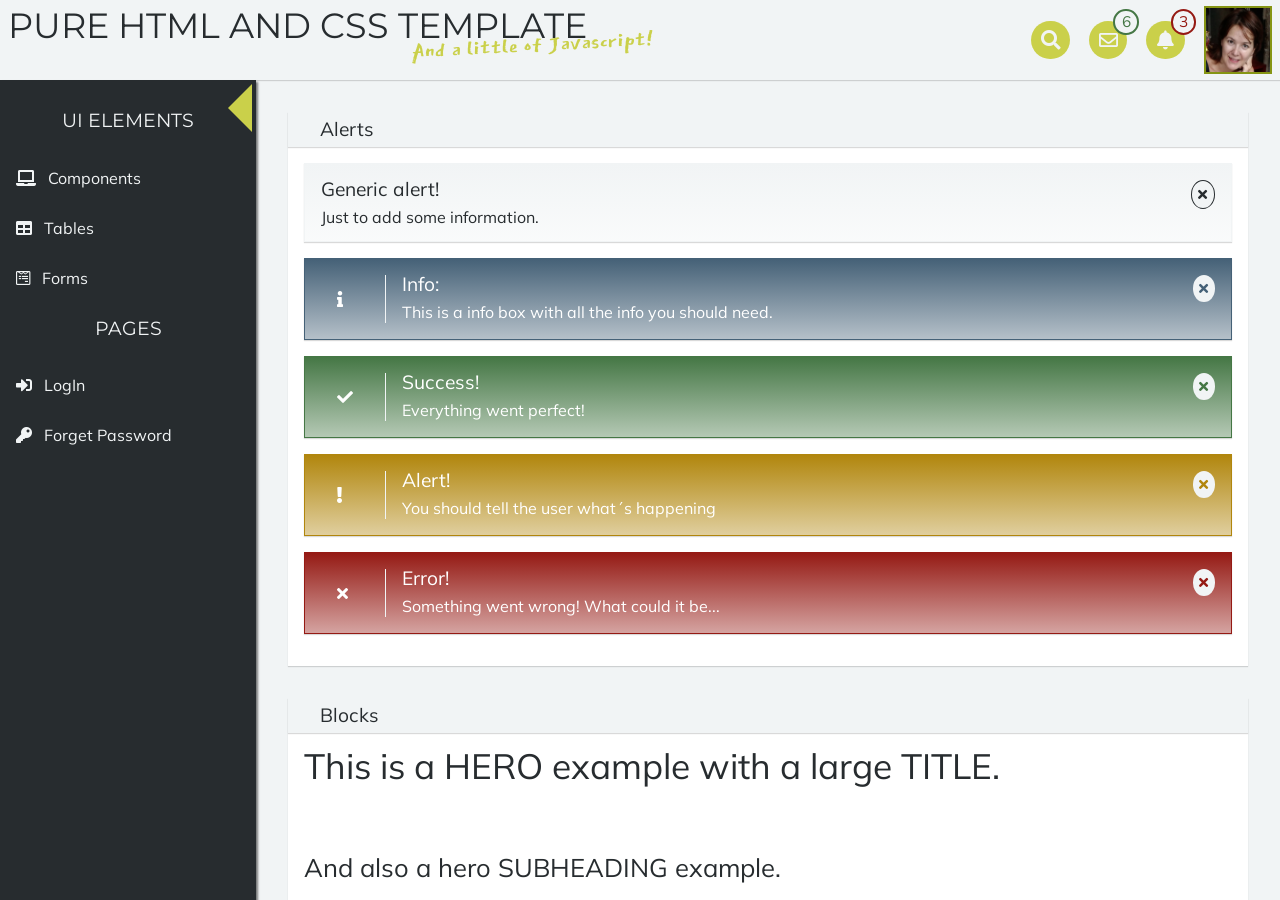
==== index.html @ a1f83303 "buttons and first steps of grid" ====
<!DOCTYPE html>
<html lang="en" dir="ltr">
<head>
	<meta charset="utf-8">
	<title>PureHtmlandCSSTemplate</title>
	<link rel="icon" href="public/imgs/favicon.png" type="image/png">
	<link rel="stylesheet" type="text/css" href="public/css/reset.css">
	<link href="https://fonts.googleapis.com/css?family=Muli|Montserrat|East+Sea+Dokdo" rel="stylesheet">
	<link rel="stylesheet" href="https://use.fontawesome.com/releases/v5.0.10/css/all.css" integrity="sha384-+d0P83n9kaQMCwj8F4RJB66tzIwOKmrdb46+porD/OvrJ+37WqIM7UoBtwHO6Nlg" crossorigin="anonymous">
	<link rel="stylesheet" type="text/css" href="public/css/style.css">
</head>
<body>
	<input class= "hidden" type="checkbox" id="open-aside">
	<div class="container">

		<header class="header">
			<div>
				<h1 class="title no-margin-bottom">Pure Html and Css template</h1>
				<h2 class="accent-text leaned">And a little of Javascript!</h2>
			</div>
			<div class="inline">

				<div class="search">
					<label for="open-search">
						<div class="search-icon icon">
							<em class="fa fa-search" aria-label="Search"></em>
						</div>
					</label>
					<input type="checkbox" class= "hidden" id="open-search">
					<input class="search-input" type="text" name="" value="">
				</div>

				<div class="mail">
					<label class="icon"for="open-mail">
						<em class="far fa-envelope" aria-label="Mail"></em>
						<span class="badge">6</span>
					</label>
					<input type="checkbox" class= "hidden" id="open-mail" name="header-options">
					<ul class="mail-options">
						<li>
							<div class="item-title">
								<img class="title-img" src="public/imgs/girl1.png" alt="Profile's photo">
								<div>
									<span class="title-description">María López</span>
									<p class="date">Just now</p>
								</div>
							</div>
							<p class="message">This is a example of mail that just can have two phrases.</p>
						</li>
						<li>
							<div class="item-title">
								<img class="title-img" src="public/imgs/girl1.png" alt="Profile's photo">
								<div>
									<span class="title-description">Jane Smith</span>
									<p class="date">10 minutes ago</p>
								</div>
							</div>
							<p class="message">This is a example of mail that just can have two phrases.</p>
						</li>
						<li>
							<div class="item-title">
								<img class="title-img" src="public/imgs/girl1.png" alt="Profile's photo">
								<div>
									<span class="title-description">Wang Shu</span>
									<p class="date">17/05/2018</p>
								</div>
							</div>
							<p class="message">This is a example of mail that just can have two phrases.</p>
						</li>
					</ul>
				</div>

				<div class="notification">
					<label class="icon"for="open-notification">
						<em class="fas fa-bell" aria-label="Notification"></em>
						<span class="badge error">3</span>
					</label>
					<input type="checkbox" class= "hidden" id="open-notification" name="header-options">
					<ul class="notification-options">
						<li>
							<span class="icon bg-success">
								<em class="fas fa-check"></em>
							</span>
							<p class="message">This is a success notification.</p>
						</li>
						<li>
							<span class="icon bg-warning">
								<em class="fas fa-exclamation"></em>
							</span>
							<p class="message">This is a warning notification.</p>
						</li>
						<li>
							<span class="icon bg-error">
								<em class="fas fa-times"></em>
							</span>
							<p class="message">This is error a notification.</p>
						</li>
					</ul>
				</div>
				<div class="user">
					<img src="public/imgs/perfil.jpg" alt="User Image">
				</div>
			</div>
		</header>

		<aside class="navbar">
			<nav>
				<label class="toggle-aside" for="open-aside" aria-label="Close navigation">
					<div class="toggle-button">
					</div>
				</label>
				<ul class="nav-items">
					<h3 class="title">UI Elements</h3>

					<li class="menu-item">
						<label class="menu-title" for="open-components">
							<em  class="fa fa-laptop" aria-label="Components"></em>
							<span class="menu-label">Components</span>
						</label>
						<input class= "hidden" type="checkbox" name="navbar-options" id="open-components">
						<ul class="options">
							<li class="hidden title-dropright">
								<span>Components</span>
							</li>
							<li>
								<a href="#alerts">
									<em  class="fas fa-exclamation-triangle" aria-label="Alerts"></em>
									<span class="submenu-label">Alerts</span>
								</a>
							</li>
							<li>
								<a href="#blocks">
									<em  class="fas fa-square" aria-label="Blocks"></em>
									<span class="submenu-label">Blocks</span>
								</a>
							</li>
							<li>
								<a href="#buttons">
									<em  class="far fa-hand-point-up" aria-label="Buttons"></em>
									<span class="submenu-label">Buttons</span>
								</a>
							</li>
							<li>
								<a href="#grid">
									<em  class="fas fa-th" aria-label="Grid"></em>
									<span class="submenu-label">Grid</span>
								</a>
							</li>
						</ul>
						</li>

						<li class="menu-item">
							<label class="menu-title" for="open-tables">
								<em  class="fa fa-table" aria-label="Tables"></em>
								<span class="menu-label">Tables</span>
							</label>
							<input class= "hidden" type="checkbox" name="navbar-options" id="open-tables">
							<ul class="options">
								<li class="hidden title-dropright">
									<span>Tables</span>
								</li>
								<li >
									<a href="#basic-table">
										<em  class="fa fa-table" aria-label="Basic Table"></em>
										<span class="submenu-label">Basic Table</span>
									</a>
								</li>
								<li>
									<a href="#data-table">
										<em  class="fa fa-table" aria-label="Data Table"></em>
										<span class="submenu-label">Data Table</span>
									</a>
								</li>
							</ul>
						</li>

						<li class="menu-item">
							<a href="#forms">
								<em  class="fab fa-wpforms" aria-label="Forms"></em>
								<span class="menu-label">Forms</span>
							</a>
						</li>

						<h3 class="title">Pages</h3>
						<ul>
							<li class="menu-item">
								<a href="#login">
									<em  class="fas fa-sign-in-alt" aria-label="Login"></em>
									<span class="menu-label">LogIn</span>
								</a>
							</li>
							<li class="menu-item">
								<a href="#forgetpas">
									<em  class="fas fa-key" aria-label="Forget Password"></em>
									<span class="menu-label">Forget Password</span>
								</a>
							</li>
						</ul>
					</ul>
				</nav>
			</aside>
			<main class="content">
				<section  class="block">
					<a id="alerts"></a>
					<header>
						<h3 class="no-margin-bottom">Alerts</h3>
					</header>
					<article>
						<div class="alert generic-alert">
							<div class="message">
								<div>
									<h3>Generic alert!</h3>
									<p>Just to add some information.</p>
								</div>
							</div>
							<button class="button-close" type="button" name="button">
								<em class="fas fa-times"></em>
							</button>
						</div>
						<div class="alert info-alert">
							<div class="message">
								<em class="icon fas fa-info"></em>
								<div>
									<h3>Info:</h3>
									<p>This is a info box with all the info you should need.</p>
								</div>
							</div>
							<button class="button-close" type="button" name="button">
								<em class="fas fa-times"></em>
							</button>
						</div>
						<div class="alert success-alert">
							<div class="message">
								<em class="icon fas fa-check"></em>
								<div>
									<h3>Success!</h3>
									<p>Everything went perfect!</p>
								</div>
							</div>
							<button class="button-close" type="button" name="button">
								<em class="fas fa-times"></em>
							</button>
						</div>
						<div class="alert warning-alert">
							<div class="message">
								<em class="icon fas fa-exclamation"></em>
								<div>
									<h3>Alert!</h3>
									<p>You should tell the user what´s happening</p>
								</div>
							</div>
							<button class="button-close" type="button" name="button">
								<em class="fas fa-times"></em>
							</button>
						</div>
						<div class="alert error-alert">
							<div class="message">
								<em class="icon fas fa-times"></em>
								<div>
									<h3>Error!</h3>
									<p>Something went wrong! What could it be...</p>
								</div>
							</div>
							<button class="button-close" type="button" name="button">
								<em class="fas fa-times"></em>
							</button>
						</div>
					</article>
				</section>
				<section class="block">
					<a id="blocks"></a>
					<header>
						<h3 class="no-margin-bottom">Blocks</h3>
					</header>
					<article>
						<h1>This is a HERO example with a large TITLE.</h1>
						<h2>And also a hero SUBHEADING example.</h2>
						<h3>And a SUBHEADING of a subheading.</h3>
						<p>Besides some nonsense text just to try how the lines fit in a quite small paragraph with a couple of lines in large screens.</p>
					</article>
				</section>
				<section class="block">
					<a id="buttons"></a>
					<header>
						<h3 class="no-margin-bottom">Buttons</h3>
					</header>
					<article class="col2">
						<div class="card">
							<header>
								<strong>Default Buttons</strong>
								<small>
									Use <code>&lt;button&gt;</code> and add class <code> btn </code>
									and <code> btn-info, btn-success, btn-warning or btn-error.</code><br>
									<strong>e.g.</strong> <code>&lt;button&gt; class="btn btn-info" </code>
								</small>
							</header>
							<div class="inline card-content">
								<button type="button" name="button" class="btn">Default</button>
								<button type="button" name="button" class="btn btn-info">Info</button>
								<button type="button" name="button" class="btn btn-success">Success</button>
								<button type="button" name="button" class="btn btn-warning">Warning</button>
								<button type="button" name="button" class="btn btn-error">Error</button>
							</div>
						</div>
						<div class="card">
							<header>
								<strong>Outlined Buttons</strong>
								<small> As default buttons adding class <code> outlined.</code><br>
								<strong>e.g.</strong> <code>&lt;button&gt; class="btn-info outlined" </code>
								</small>
							</header>
							<div class="inline card-content">
								<button type="button" name="button" class="btn outlined">Default</button>
								<button type="button" name="button" class="btn-info outlined">Info</button>
								<button type="button" name="button" class="btn-success outlined">Success</button>
								<button type="button" name="button" class="btn-warning outlined">Warning</button>
								<button type="button" name="button" class="btn-error outlined">Error</button>
							</div>
						</div>
						<div class="card">
							<header>
								<strong>Gradient Buttons</strong>
								<small>Add classes <code>btn-grad-info,... and gradient.</code><br>
								<strong>e.g.</strong> <code>&lt;button&gt; class="btn btn-grad-info gradient" </code>
								</small>
							</header>
							<div class="inline card-content">
								<button type="button" name="button" class= "btn gradient">Default</button>
								<button type="button" name="button" class="btn btn-grad-info gradient">Info</button>
								<button type="button" name="button" class="btn btn-grad-success gradient">Success</button>
								<button type="button" name="button" class="btn btn-grad-warning gradient">Warning</button>
								<button type="button" name="button" class="btn btn-grad-error gradient">Error</button>
							</div>
						</div>
						<div class="card">
							<header>
								<strong>Clear Buttons</strong>
								<small> Use classes info, success, warming or error and<code> clear.</code><br>
								<strong>e.g.</strong> <code>&lt;button&gt; class="clear info" </code>
								</small>
							</header>
							<div class="inline card-content">
								<button type="button" name="button" class= "clear">Default</button>
								<button type="button" name="button" class="clear info">Info</button>
								<button type="button" name="button" class="clear success">Success</button>
								<button type="button" name="button" class="clear warning">Warning</button>
								<button type="button" name="button" class="clear error">Error</button>
							</div>
						</div>
					</article>
				</section>
				<section class="block">
					<a id="grid"></a>
					<header>
						<h3 class="no-margin-bottom">Grid</h3>
					</header>
					<article>
						<div class="grid-container">
							<div class="secondary-section col-xs-12 col-md-4"></div>
							<div class="terciary-section col-xs-8 col-md-2"></div>
							<div class="terciary-section col-xs-8 col-md-2"></div>
							<div class="small-section col-xs-4 col-md-1"></div>
							<div class="small-section col-xs-4 col-md-1"></div>
							<div class="small-section col-xs-4 col-md-1"></div>
							<div class="small-section col-xs-4 col-md-1"></div>
							<div class="secondary-section col-xs-12 col-md-4"></div>
							<div class="terciary-section col-xs-8 col-md-2"></div>
							<div class="small-section col-xs-4 col-md-1"></div>
							<div class="terciary-section col-xs-8 col-md-2"></div>
							<div class="small-section col-xs-4 col-md-1"></div>
							<div class="terciary-section col-xs-8 col-md-2"></div>
							<div class="small-section col-xs-4 col-md-1"></div>
							<div class="secondary-section col-xs-12 col-md-4"></div>
							<div class="small-section col-xs-4 col-md-1"></div>
							<div class="terciary-section col-xs-8 col-md-2"></div>
							<div class="secondary-section col-xs-12 col-md-4"></div>
							<div class="small-section col-xs-4 col-md-1"></div>
							<div class="terciary-section col-xs-8 col-md-2"></div>
							<div class="small-section col-xs-4 col-md-1"></div>
							<div class="col-xs-8 col-md-2"></div>
							<div class="col-xs-8 col-md-2"></div>
							<div class="col-xs-4 col-md-1"></div>
							<div class="col-xs-4 col-md-1"></div>
							<div class="col-xs-12 col-md-2"></div>
							<div class="col-xs-12"></div>
						</div>
					</article>
				</section>
			</main>
			<footer>

			</footer>
		</div>
		<script src="assets/js/main.js" type="text/javascript" ></script>

	</body>
	</html>
---- public/css/style.css ----
@charset "UTF-8";
/* line 4, ../../assets/sass/base/_colors.sass */
.info {
  color: #456177;
}

/* line 6, ../../assets/sass/base/_colors.sass */
.success {
  color: #457745;
}

/* line 8, ../../assets/sass/base/_colors.sass */
.warning {
  color: #b1860d;
}

/* line 10, ../../assets/sass/base/_colors.sass */
.error {
  color: #951a14;
}

/* line 13, ../../assets/sass/base/_colors.sass */
.bg-success {
  background-color: #457745 !important;
  color: #fff;
}

/* line 17, ../../assets/sass/base/_colors.sass */
.bg-info {
  background-color: #456177 !important;
  color: #fff;
}

/* line 21, ../../assets/sass/base/_colors.sass */
.bg-warning {
  background-color: #b1860d !important;
  color: #fff;
}

/* line 25, ../../assets/sass/base/_colors.sass */
.bg-error {
  background-color: #951a14 !important;
  color: #fff;
}

/* line 29, ../../assets/sass/base/_colors.sass */
.bg-grad {
  background-image: -o-linear-gradient(to bottom, #272c2f, rgba(39, 44, 47, 0.4));
  background-image: -moz-linear-gradient(to bottom, #272c2f, rgba(39, 44, 47, 0.4));
  background-image: -webkit-linear-gradient(to bottom, #272c2f, rgba(39, 44, 47, 0.4));
  background-image: linear-gradient(to bottom, #272c2f, rgba(39, 44, 47, 0.4));
  border: 1px solid #272c2f;
  color: #fff;
}

/* line 32, ../../assets/sass/base/_colors.sass */
.bg-grad-success {
  background-image: -o-linear-gradient(to bottom, #457745, rgba(69, 119, 69, 0.4));
  background-image: -moz-linear-gradient(to bottom, #457745, rgba(69, 119, 69, 0.4));
  background-image: -webkit-linear-gradient(to bottom, #457745, rgba(69, 119, 69, 0.4));
  background-image: linear-gradient(to bottom, #457745, rgba(69, 119, 69, 0.4));
  border: 1px solid #457745;
  color: #fff;
}

/* line 35, ../../assets/sass/base/_colors.sass */
.bg-grad-info {
  background-image: -o-linear-gradient(to bottom, #456177, rgba(69, 97, 119, 0.4));
  background-image: -moz-linear-gradient(to bottom, #456177, rgba(69, 97, 119, 0.4));
  background-image: -webkit-linear-gradient(to bottom, #456177, rgba(69, 97, 119, 0.4));
  background-image: linear-gradient(to bottom, #456177, rgba(69, 97, 119, 0.4));
  border: 1px solid #456177;
  color: #fff;
}

/* line 38, ../../assets/sass/base/_colors.sass */
.bg-grad-warning {
  background-image: -o-linear-gradient(to bottom, #b1860d, rgba(177, 134, 13, 0.4));
  background-image: -moz-linear-gradient(to bottom, #b1860d, rgba(177, 134, 13, 0.4));
  background-image: -webkit-linear-gradient(to bottom, #b1860d, rgba(177, 134, 13, 0.4));
  background-image: linear-gradient(to bottom, #b1860d, rgba(177, 134, 13, 0.4));
  border: 1px solid #b1860d;
  color: #fff;
}

/* line 41, ../../assets/sass/base/_colors.sass */
.bg-grad-error {
  background-image: -o-linear-gradient(to bottom, #951a14, rgba(149, 26, 20, 0.4));
  background-image: -moz-linear-gradient(to bottom, #951a14, rgba(149, 26, 20, 0.4));
  background-image: -webkit-linear-gradient(to bottom, #951a14, rgba(149, 26, 20, 0.4));
  background-image: linear-gradient(to bottom, #951a14, rgba(149, 26, 20, 0.4));
  border: 1px solid #951a14;
  color: #fff;
}

/* line 2, ../../assets/sass/base/_body.sass */
body {
  overflow: hidden;
}

/* line 4, ../../assets/sass/base/_body.sass */
* {
  box-sizing: border-box;
  scroll-behavior: smooth;
}

/* line 9, ../../assets/sass/base/_body.sass */
.container {
  color: #272c2f;
  height: 100vh;
  font-family: "Muli", sans-serif;
  font-weight: 400;
  display: grid;
  grid-template-columns: [aside-start] 16em [main-start] 1fr [end];
  grid-template-rows: [start] 5em [main-start] 1fr [end];
  width: 100vw;
  transition: 2s;
}

/* line 20, ../../assets/sass/base/_body.sass */
.hidden {
  visibility: hidden;
  position: absolute;
}

/* line 24, ../../assets/sass/base/_body.sass */
.card-content {
  padding-top: 1em;
}

/* line 27, ../../assets/sass/base/_body.sass */
input:focus {
  outline: none;
  box-shadow: 0 0 3px #457745;
}

/* line 1, ../../assets/sass/base/_grid.sass */
.col2 {
  display: grid;
  grid-template-columns: 1fr 1fr;
  grid-gap: 1em;
}

/* line 7, ../../assets/sass/base/_grid.sass */
#grid * {
  height: 100%;
  width: 100%;
}

/* line 11, ../../assets/sass/base/_grid.sass */
.grid-container {
  display: grid;
  grid-template-columns: repeat(12, 1fr);
  grid-column-gap: 1vmax;
  grid-row-gap: 1vmax;
  grid-auto-flow: dense;
}

/* line 18, ../../assets/sass/base/_grid.sass */
.col-xs-justify-items-start {
  justify-items: start;
}

/* line 21, ../../assets/sass/base/_grid.sass */
.col-xs-justify-items-end {
  justify-items: end;
}

/* line 24, ../../assets/sass/base/_grid.sass */
.col-xs-justify-items-center {
  justify-items: center;
}

/* line 27, ../../assets/sass/base/_grid.sass */
.col-xs-justify-items-stretch {
  justify-items: stretch;
}

/*IN ORDER FOR THIS TO WORK, ALL ELEMENTS MUST HAVE A DEFINED WIDTH AND HEIGHT */
/* line 31, ../../assets/sass/base/_grid.sass */
.col-xs-align-items-start {
  align-items: start;
}

/* line 34, ../../assets/sass/base/_grid.sass */
.col-xs-align-items-end {
  align-items: end;
}

/* line 37, ../../assets/sass/base/_grid.sass */
.col-xs-align-items-center {
  align-items: center;
}

/* line 40, ../../assets/sass/base/_grid.sass */
.col-xs-align-items-stretch {
  align-items: stretch;
}

/*IN ORDER FOR THIS TO WORK, ALL ELEMENTS MUST HAVE A DEFINED WIDTH AND HEIGHT */
/* line 44, ../../assets/sass/base/_grid.sass */
.col-xs-justify-content-start {
  justify-content: start;
}

/* line 47, ../../assets/sass/base/_grid.sass */
.col-xs-justify-content-end {
  justify-content: end;
}

/* line 50, ../../assets/sass/base/_grid.sass */
.col-xs-justify-content-center {
  justify-content: center;
}

/* line 53, ../../assets/sass/base/_grid.sass */
.col-xs-justify-content-stretch {
  justify-content: stretch;
}

/* line 56, ../../assets/sass/base/_grid.sass */
.col-xs-justify-content-space-around {
  justify-content: space-around;
}

/* line 59, ../../assets/sass/base/_grid.sass */
.col-xs-justify-content-space-between {
  justify-content: space-between;
}

/* line 62, ../../assets/sass/base/_grid.sass */
.col-xs-justify-content-space-evenly {
  justify-content: space-evenly;
}

/*IN ORDER FOR THIS TO WORK, ALL ELEMENTS MUST HAVE A DEFINED WIDTH AND HEIGHT */
/* line 66, ../../assets/sass/base/_grid.sass */
.col-xs-align-content-start {
  align-content: start;
}

/* line 69, ../../assets/sass/base/_grid.sass */
.col-xs-align-content-end {
  align-content: end;
}

/* line 72, ../../assets/sass/base/_grid.sass */
.col-xs-align-content-center {
  align-content: center;
}

/* line 76, ../../assets/sass/base/_grid.sass */
.col-xs-align-content-stretch {
  align-content: stretch;
}

/* line 79, ../../assets/sass/base/_grid.sass */
.col-xs-align-content-space-around {
  align-content: space-around;
}

/* line 82, ../../assets/sass/base/_grid.sass */
.col-xs-align-content-space-between {
  align-content: space-between;
}

/* line 85, ../../assets/sass/base/_grid.sass */
.col-xs-align-content-space-evenly {
  align-content: space-evenly;
}

/* line 88, ../../assets/sass/base/_grid.sass */
.col-xs-grid-auto-flow-row {
  grid-auto-flow: row;
}

/* line 91, ../../assets/sass/base/_grid.sass */
.col-xs-grid-auto-flow-column {
  grid-auto-flow: column;
}

/* line 94, ../../assets/sass/base/_grid.sass */
.col-xs-grid-auto-flow-dense {
  grid-auto-flow: dense;
}

/* line 97, ../../assets/sass/base/_grid.sass */
.col-xs-1 {
  grid-column-end: span 1;
}

/* line 100, ../../assets/sass/base/_grid.sass */
.col-xs-2 {
  grid-column-end: span 2;
}

/* line 103, ../../assets/sass/base/_grid.sass */
.col-xs-3 {
  grid-column-end: span 3;
}

/* line 106, ../../assets/sass/base/_grid.sass */
.col-xs-4 {
  grid-column-end: span 4;
}

/* line 109, ../../assets/sass/base/_grid.sass */
.col-xs-5 {
  grid-column-end: span 5;
}

/* line 112, ../../assets/sass/base/_grid.sass */
.col-xs-6 {
  grid-column-end: span 6;
}

/* line 115, ../../assets/sass/base/_grid.sass */
.col-xs-7 {
  grid-column-end: span 7;
}

/* line 118, ../../assets/sass/base/_grid.sass */
.col-xs-8 {
  grid-column-end: span 8;
}

/* line 121, ../../assets/sass/base/_grid.sass */
.col-xs-9 {
  grid-column-end: span 9;
}

/* line 124, ../../assets/sass/base/_grid.sass */
.col-xs-10 {
  grid-column-end: span 10;
}

/* line 127, ../../assets/sass/base/_grid.sass */
.col-xs-11 {
  grid-column-end: span 11;
}

/* line 130, ../../assets/sass/base/_grid.sass */
.col-xs-12 {
  grid-column-end: span 12;
}

/* line 133, ../../assets/sass/base/_grid.sass */
.col-xs-offset-2 {
  grid-column-start: 2;
}

/* line 136, ../../assets/sass/base/_grid.sass */
.col-xs-offset-3 {
  grid-column-start: 3;
}

/* line 139, ../../assets/sass/base/_grid.sass */
.col-xs-offset-4 {
  grid-column-start: 4;
}

/* line 142, ../../assets/sass/base/_grid.sass */
.col-xs-offset-5 {
  grid-column-start: 5;
}

/* line 145, ../../assets/sass/base/_grid.sass */
.col-xs-offset-6 {
  grid-column-start: 6;
}

/* line 148, ../../assets/sass/base/_grid.sass */
.col-xs-offset-7 {
  grid-column-start: 7;
}

/* line 151, ../../assets/sass/base/_grid.sass */
.col-xs-offset-8 {
  grid-column-start: 8;
}

/* line 154, ../../assets/sass/base/_grid.sass */
.col-xs-offset-9 {
  grid-column-start: 9;
}

/* line 157, ../../assets/sass/base/_grid.sass */
.col-xs-offset-10 {
  grid-column-start: 10;
}

/* line 160, ../../assets/sass/base/_grid.sass */
.col-xs-offset-11 {
  grid-column-start: 11;
}

/* line 163, ../../assets/sass/base/_grid.sass */
.col-xs-offset-12 {
  grid-column-start: 12;
}

/* line 166, ../../assets/sass/base/_grid.sass */
.col-xs-justify-self-start {
  justify-self: start;
}

/* line 169, ../../assets/sass/base/_grid.sass */
.col-xs-justify-self-end {
  justify-self: end;
}

/* line 172, ../../assets/sass/base/_grid.sass */
.col-xs-justify-self-center {
  justify-self: center;
}

/* line 175, ../../assets/sass/base/_grid.sass */
.col-xs-justify-self-stretch {
  justify-self: stretch;
}

/* line 178, ../../assets/sass/base/_grid.sass */
.col-xs-align-self-start {
  align-self: start;
}

/* line 181, ../../assets/sass/base/_grid.sass */
.col-xs-align-self-end {
  align-self: end;
}

/* line 184, ../../assets/sass/base/_grid.sass */
.col-xs-align-self-center {
  align-self: center;
}

/* line 187, ../../assets/sass/base/_grid.sass */
.col-xs-align-self-stretch {
  align-self: stretch;
}

@media only screen and (min-width: 48em) {
  /*IN ORDER FOR THIS TO WORK, ALL ELEMENTS MUST HAVE A DEFINED WIDTH AND HEIGHT */
  /* line 193, ../../assets/sass/base/_grid.sass */
  .col-sm-justify-items-start {
    justify-items: start;
  }

  /* line 196, ../../assets/sass/base/_grid.sass */
  .col-sm-justify-items-end {
    justify-items: end;
  }

  /* line 199, ../../assets/sass/base/_grid.sass */
  .col-sm-justify-items-center {
    justify-items: center;
  }

  /* line 202, ../../assets/sass/base/_grid.sass */
  .col-sm-justify-items-stretch {
    justify-items: stretch;
  }

  /*IN ORDER FOR THIS TO WORK, ALL ELEMENTS MUST HAVE A DEFINED WIDTH AND HEIGHT */
  /* line 206, ../../assets/sass/base/_grid.sass */
  .col-sm-align-items-start {
    align-items: start;
  }

  /* line 209, ../../assets/sass/base/_grid.sass */
  .col-sm-align-items-end {
    align-items: end;
  }

  /* line 212, ../../assets/sass/base/_grid.sass */
  .col-sm-align-items-center {
    align-items: center;
  }

  /* line 215, ../../assets/sass/base/_grid.sass */
  .col-sm-align-items-stretch {
    align-items: stretch;
  }

  /*IN ORDER FOR THIS TO WORK, ALL ELEMENTS MUST HAVE A DEFINED WIDTH AND HEIGHT */
  /* line 219, ../../assets/sass/base/_grid.sass */
  .col-sm-justify-content-start {
    justify-content: start;
  }

  /* line 222, ../../assets/sass/base/_grid.sass */
  .col-sm-justify-content-end {
    justify-content: end;
  }

  /* line 225, ../../assets/sass/base/_grid.sass */
  .col-sm-justify-content-center {
    justify-content: center;
  }

  /* line 228, ../../assets/sass/base/_grid.sass */
  .col-sm-justify-content-stretch {
    justify-content: stretch;
  }

  /* line 231, ../../assets/sass/base/_grid.sass */
  .col-sm-justify-content-space-around {
    justify-content: space-around;
  }

  /* line 234, ../../assets/sass/base/_grid.sass */
  .col-sm-justify-content-space-between {
    justify-content: space-between;
  }

  /* line 237, ../../assets/sass/base/_grid.sass */
  .col-sm-justify-content-space-evenly {
    justify-content: space-evenly;
  }

  /*IN ORDER FOR THIS TO WORK, ALL ELEMENTS MUST HAVE A DEFINED WIDTH AND HEIGHT */
  /* line 241, ../../assets/sass/base/_grid.sass */
  .col-sm-align-content-start {
    align-content: start;
  }

  /* line 244, ../../assets/sass/base/_grid.sass */
  .col-sm-align-content-end {
    align-content: end;
  }

  /* line 247, ../../assets/sass/base/_grid.sass */
  .col-sm-align-content-center {
    align-content: center;
  }

  /* line 250, ../../assets/sass/base/_grid.sass */
  .col-sm-align-content-stretch {
    align-content: stretch;
  }

  /* line 253, ../../assets/sass/base/_grid.sass */
  .col-sm-align-content-space-around {
    align-content: space-around;
  }

  /* line 256, ../../assets/sass/base/_grid.sass */
  .col-sm-align-content-space-between {
    align-content: space-between;
  }

  /* line 259, ../../assets/sass/base/_grid.sass */
  .col-sm-align-content-space-evenly {
    align-content: space-evenly;
  }

  /* line 262, ../../assets/sass/base/_grid.sass */
  .col-sm-grid-auto-flow-row {
    grid-auto-flow: row;
  }

  /* line 265, ../../assets/sass/base/_grid.sass */
  .col-sm-grid-auto-flow-column {
    grid-auto-flow: column;
  }

  /* line 268, ../../assets/sass/base/_grid.sass */
  .col-sm-grid-auto-flow-dense {
    grid-auto-flow: dense;
  }

  /* line 271, ../../assets/sass/base/_grid.sass */
  .col-sm-1 {
    grid-column-end: span 1;
  }

  /* line 274, ../../assets/sass/base/_grid.sass */
  .col-sm-2 {
    grid-column-end: span 2;
  }

  /* line 277, ../../assets/sass/base/_grid.sass */
  .col-sm-3 {
    grid-column-end: span 3;
  }

  /* line 280, ../../assets/sass/base/_grid.sass */
  .col-sm-4 {
    grid-column-end: span 4;
  }

  /* line 283, ../../assets/sass/base/_grid.sass */
  .col-sm-5 {
    grid-column-end: span 5;
  }

  /* line 286, ../../assets/sass/base/_grid.sass */
  .col-sm-6 {
    grid-column-end: span 6;
  }

  /* line 289, ../../assets/sass/base/_grid.sass */
  .col-sm-7 {
    grid-column-end: span 7;
  }

  /* line 292, ../../assets/sass/base/_grid.sass */
  .col-sm-8 {
    grid-column-end: span 8;
  }

  /* line 295, ../../assets/sass/base/_grid.sass */
  .col-sm-9 {
    grid-column-end: span 9;
  }

  /* line 298, ../../assets/sass/base/_grid.sass */
  .col-sm-10 {
    grid-column-end: span 10;
  }

  /* line 301, ../../assets/sass/base/_grid.sass */
  .col-sm-11 {
    grid-column-end: span 11;
  }

  .col-sm-12-ms-justify-self-grid-column-end: span 12;
  /* line 307, ../../assets/sass/base/_grid.sass */
  .col-sm-offset-2 {
    grid-column-start: 2;
  }

  /* line 310, ../../assets/sass/base/_grid.sass */
  .col-sm-offset-3 {
    grid-column-start: 3;
  }

  /* line 313, ../../assets/sass/base/_grid.sass */
  .col-sm-offset-4 {
    grid-column-start: 4;
  }

  /* line 316, ../../assets/sass/base/_grid.sass */
  .col-sm-offset-5 {
    grid-column-start: 5;
  }

  /* line 319, ../../assets/sass/base/_grid.sass */
  .col-sm-offset-6 {
    grid-column-start: 6;
  }

  /* line 322, ../../assets/sass/base/_grid.sass */
  .col-sm-offset-7 {
    grid-column-start: 7;
  }

  /* line 325, ../../assets/sass/base/_grid.sass */
  .col-sm-offset-8 {
    grid-column-start: 8;
  }

  /* line 328, ../../assets/sass/base/_grid.sass */
  .col-sm-offset-9 {
    grid-column-start: 9;
  }

  /* line 331, ../../assets/sass/base/_grid.sass */
  .col-sm-offset-10 {
    grid-column-start: 10;
  }

  /* line 334, ../../assets/sass/base/_grid.sass */
  .col-sm-offset-11 {
    grid-column-start: 11;
  }

  /* line 337, ../../assets/sass/base/_grid.sass */
  .col-sm-offset-12 {
    grid-column-start: 12;
  }

  /* line 340, ../../assets/sass/base/_grid.sass */
  .col-sm-justify-self-start {
    justify-self: start;
  }

  /* line 343, ../../assets/sass/base/_grid.sass */
  .col-sm-justify-self-end {
    justify-self: end;
  }

  /* line 346, ../../assets/sass/base/_grid.sass */
  .col-sm-justify-self-center {
    justify-self: center;
  }

  /* line 349, ../../assets/sass/base/_grid.sass */
  .col-sm-justify-self-stretch {
    justify-self: stretch;
  }

  /* line 352, ../../assets/sass/base/_grid.sass */
  .col-sm-align-self-start {
    align-self: start;
  }

  /* line 355, ../../assets/sass/base/_grid.sass */
  .col-sm-align-self-end {
    align-self: end;
  }

  /* line 358, ../../assets/sass/base/_grid.sass */
  .col-sm-align-self-center {
    align-self: center;
  }

  /* line 361, ../../assets/sass/base/_grid.sass */
  .col-sm-align-self-stretch {
    align-self: stretch;
  }
}
@media only screen and (min-width: 62em) {
  /*IN ORDER FOR THIS TO WORK, ALL ELEMENTS MUST HAVE A DEFINED WIDTH AND HEIGHT */
  /* line 367, ../../assets/sass/base/_grid.sass */
  .col-md-justify-items-start {
    justify-items: start;
  }

  /* line 370, ../../assets/sass/base/_grid.sass */
  .col-md-justify-items-end {
    justify-items: end;
  }

  /* line 373, ../../assets/sass/base/_grid.sass */
  .col-md-justify-items-center {
    justify-items: center;
  }

  /* line 376, ../../assets/sass/base/_grid.sass */
  .col-md-justify-items-stretch {
    justify-items: stretch;
  }

  /*IN ORDER FOR THIS TO WORK, ALL ELEMENTS MUST HAVE A DEFINED WIDTH AND HEIGHT */
  /* line 380, ../../assets/sass/base/_grid.sass */
  .col-md-align-items-start {
    align-items: start;
  }

  /* line 383, ../../assets/sass/base/_grid.sass */
  .col-md-align-items-end {
    align-items: end;
  }

  /* line 386, ../../assets/sass/base/_grid.sass */
  .col-md-align-items-center {
    align-items: center;
  }

  /* line 389, ../../assets/sass/base/_grid.sass */
  .col-md-align-items-stretch {
    align-items: stretch;
  }

  /*IN ORDER FOR THIS TO WORK, ALL ELEMENTS MUST HAVE A DEFINED WIDTH AND HEIGHT */
  /* line 393, ../../assets/sass/base/_grid.sass */
  .col-md-justify-content-start {
    justify-content: start;
  }

  /* line 396, ../../assets/sass/base/_grid.sass */
  .col-md-justify-content-end {
    justify-content: end;
  }

  /* line 399, ../../assets/sass/base/_grid.sass */
  .col-md-justify-content-center {
    justify-content: center;
  }

  /* line 402, ../../assets/sass/base/_grid.sass */
  .col-md-justify-content-stretch {
    justify-content: stretch;
  }

  /* line 405, ../../assets/sass/base/_grid.sass */
  .col-md-justify-content-space-around {
    justify-content: space-around;
  }

  /* line 408, ../../assets/sass/base/_grid.sass */
  .col-md-justify-content-space-between {
    justify-content: space-between;
  }

  /* line 411, ../../assets/sass/base/_grid.sass */
  .col-md-justify-content-space-evenly {
    justify-content: space-evenly;
  }

  /*IN ORDER FOR THIS TO WORK, ALL ELEMENTS MUST HAVE A DEFINED WIDTH AND HEIGHT */
  /* line 415, ../../assets/sass/base/_grid.sass */
  .col-md-align-content-start {
    align-content: start;
  }

  /* line 418, ../../assets/sass/base/_grid.sass */
  .col-md-align-content-end {
    align-content: end;
  }

  /* line 421, ../../assets/sass/base/_grid.sass */
  .col-md-align-content-center {
    align-content: center;
  }

  /* line 424, ../../assets/sass/base/_grid.sass */
  .col-md-align-content-stretch {
    align-content: stretch;
  }

  /* line 427, ../../assets/sass/base/_grid.sass */
  .col-md-align-content-space-around {
    align-content: space-around;
  }

  /* line 430, ../../assets/sass/base/_grid.sass */
  .col-md-align-content-space-between {
    align-content: space-between;
  }

  /* line 433, ../../assets/sass/base/_grid.sass */
  .col-md-align-content-space-evenly {
    align-content: space-evenly;
  }

  /* line 436, ../../assets/sass/base/_grid.sass */
  .col-md-grid-auto-flow-row {
    grid-auto-flow: row;
  }

  /* line 439, ../../assets/sass/base/_grid.sass */
  .col-md-grid-auto-flow-column {
    grid-auto-flow: column;
  }

  /* line 442, ../../assets/sass/base/_grid.sass */
  .col-md-grid-auto-flow-dense {
    grid-auto-flow: dense;
  }

  /* line 445, ../../assets/sass/base/_grid.sass */
  .col-md-1 {
    grid-column-end: span 1;
  }

  /* line 448, ../../assets/sass/base/_grid.sass */
  .col-md-2 {
    grid-column-end: span 2;
  }

  /* line 451, ../../assets/sass/base/_grid.sass */
  .col-md-3 {
    grid-column-end: span 3;
  }

  /* line 454, ../../assets/sass/base/_grid.sass */
  .col-md-4 {
    grid-column-end: span 4;
  }

  /* line 457, ../../assets/sass/base/_grid.sass */
  .col-md-5 {
    grid-column-end: span 5;
  }

  /* line 460, ../../assets/sass/base/_grid.sass */
  .col-md-6 {
    grid-column-end: span 6;
  }

  /* line 463, ../../assets/sass/base/_grid.sass */
  .col-md-7 {
    grid-column-end: span 7;
  }

  /* line 466, ../../assets/sass/base/_grid.sass */
  .col-md-8 {
    grid-column-end: span 8;
  }

  /* line 469, ../../assets/sass/base/_grid.sass */
  .col-md-9 {
    grid-column-end: span 9;
  }

  /* line 472, ../../assets/sass/base/_grid.sass */
  .col-md-10 {
    grid-column-end: span 10;
  }

  /* line 475, ../../assets/sass/base/_grid.sass */
  .col-md-11 {
    grid-column-end: span 11;
  }

  .col-md-12-ms-justify-self-grid-column-end: span 12;
  /* line 481, ../../assets/sass/base/_grid.sass */
  .col-md-offset-2 {
    grid-column-start: 2;
  }

  /* line 484, ../../assets/sass/base/_grid.sass */
  .col-md-offset-3 {
    grid-column-start: 3;
  }

  /* line 487, ../../assets/sass/base/_grid.sass */
  .col-md-offset-4 {
    grid-column-start: 4;
  }

  /* line 490, ../../assets/sass/base/_grid.sass */
  .col-md-offset-5 {
    grid-column-start: 5;
  }

  /* line 493, ../../assets/sass/base/_grid.sass */
  .col-md-offset-6 {
    grid-column-start: 6;
  }

  /* line 496, ../../assets/sass/base/_grid.sass */
  .col-md-offset-7 {
    grid-column-start: 7;
  }

  /* line 499, ../../assets/sass/base/_grid.sass */
  .col-md-offset-8 {
    grid-column-start: 8;
  }

  /* line 502, ../../assets/sass/base/_grid.sass */
  .col-md-offset-9 {
    grid-column-start: 9;
  }

  /* line 505, ../../assets/sass/base/_grid.sass */
  .col-md-offset-10 {
    grid-column-start: 10;
  }

  /* line 508, ../../assets/sass/base/_grid.sass */
  .col-md-offset-11 {
    grid-column-start: 11;
  }

  /* line 511, ../../assets/sass/base/_grid.sass */
  .col-md-offset-12 {
    grid-column-start: 12;
  }

  /* line 515, ../../assets/sass/base/_grid.sass */
  .col-md-justify-self-start {
    justify-self: start;
  }

  /* line 518, ../../assets/sass/base/_grid.sass */
  .col-md-justify-self-end {
    justify-self: end;
  }

  /* line 521, ../../assets/sass/base/_grid.sass */
  .col-md-justify-self-center {
    justify-self: center;
  }

  /* line 524, ../../assets/sass/base/_grid.sass */
  .col-md-justify-self-stretch {
    justify-self: stretch;
  }

  /* line 527, ../../assets/sass/base/_grid.sass */
  .col-md-align-self-start {
    align-self: start;
  }

  /* line 530, ../../assets/sass/base/_grid.sass */
  .col-md-align-self-end {
    align-self: end;
  }

  /* line 533, ../../assets/sass/base/_grid.sass */
  .col-md-align-self-center {
    align-self: center;
  }

  /* line 536, ../../assets/sass/base/_grid.sass */
  .col-md-align-self-stretch {
    align-self: stretch;
  }
}
@media only screen and (min-width: 75em) {
  /*IN ORDER FOR THIS TO WORK, ALL ELEMENTS MUST HAVE A DEFINED WIDTH AND HEIGHT */
  /* line 542, ../../assets/sass/base/_grid.sass */
  .col-lg-justify-items-start {
    justify-items: start;
  }

  /* line 545, ../../assets/sass/base/_grid.sass */
  .col-lg-justify-items-end {
    justify-items: end;
  }

  /* line 548, ../../assets/sass/base/_grid.sass */
  .col-lg-justify-items-center {
    justify-items: center;
  }

  /* line 551, ../../assets/sass/base/_grid.sass */
  .col-lg-justify-items-stretch {
    justify-items: stretch;
  }

  /*IN ORDER FOR THIS TO WORK, ALL ELEMENTS MUST HAVE A DEFINED WIDTH AND HEIGHT */
  /* line 555, ../../assets/sass/base/_grid.sass */
  .col-lg-align-items-start {
    align-items: start;
  }

  /* line 558, ../../assets/sass/base/_grid.sass */
  .col-lg-align-items-end {
    align-items: end;
  }

  /* line 561, ../../assets/sass/base/_grid.sass */
  .col-lg-align-items-center {
    align-items: center;
  }

  /* line 564, ../../assets/sass/base/_grid.sass */
  .col-lg-align-items-stretch {
    align-items: stretch;
  }

  /*IN ORDER FOR THIS TO WORK, ALL ELEMENTS MUST HAVE A DEFINED WIDTH AND HEIGHT */
  /* line 568, ../../assets/sass/base/_grid.sass */
  .col-lg-justify-content-start {
    justify-content: start;
  }

  /* line 571, ../../assets/sass/base/_grid.sass */
  .col-lg-justify-content-end {
    justify-content: end;
  }

  /* line 574, ../../assets/sass/base/_grid.sass */
  .col-lg-justify-content-center {
    justify-content: center;
  }

  /* line 577, ../../assets/sass/base/_grid.sass */
  .col-lg-justify-content-stretch {
    justify-content: stretch;
  }

  /* line 580, ../../assets/sass/base/_grid.sass */
  .col-lg-justify-content-space-around {
    justify-content: space-around;
  }

  /* line 583, ../../assets/sass/base/_grid.sass */
  .col-lg-justify-content-space-between {
    justify-content: space-between;
  }

  /* line 586, ../../assets/sass/base/_grid.sass */
  .col-lg-justify-content-space-evenly {
    justify-content: space-evenly;
  }

  /*IN ORDER FOR THIS TO WORK, ALL ELEMENTS MUST HAVE A DEFINED WIDTH AND HEIGHT */
  /* line 590, ../../assets/sass/base/_grid.sass */
  .col-lg-align-content-start {
    align-content: start;
  }

  /* line 593, ../../assets/sass/base/_grid.sass */
  .col-lg-align-content-end {
    align-content: end;
  }

  /* line 596, ../../assets/sass/base/_grid.sass */
  .col-lg-align-content-center {
    align-content: center;
  }

  /* line 599, ../../assets/sass/base/_grid.sass */
  .col-lg-align-content-stretch {
    align-content: stretch;
  }

  /* line 602, ../../assets/sass/base/_grid.sass */
  .col-lg-align-content-space-around {
    align-content: space-around;
  }

  /* line 605, ../../assets/sass/base/_grid.sass */
  .col-lg-align-content-space-between {
    align-content: space-between;
  }

  /* line 608, ../../assets/sass/base/_grid.sass */
  .col-lg-align-content-space-evenly {
    align-content: space-evenly;
  }

  /* line 611, ../../assets/sass/base/_grid.sass */
  .col-lg-grid-auto-flow-row {
    grid-auto-flow: row;
  }

  /* line 614, ../../assets/sass/base/_grid.sass */
  .col-lg-grid-auto-flow-column {
    grid-auto-flow: column;
  }

  /* line 617, ../../assets/sass/base/_grid.sass */
  .col-lg-grid-auto-flow-dense {
    grid-auto-flow: dense;
  }

  /* line 620, ../../assets/sass/base/_grid.sass */
  .col-lg-1 {
    grid-column-end: span 1;
  }

  /* line 623, ../../assets/sass/base/_grid.sass */
  .col-lg-2 {
    grid-column-end: span 2;
  }

  /* line 626, ../../assets/sass/base/_grid.sass */
  .col-lg-3 {
    grid-column-end: span 3;
  }

  /* line 629, ../../assets/sass/base/_grid.sass */
  .col-lg-4 {
    grid-column-end: span 4;
  }

  /* line 632, ../../assets/sass/base/_grid.sass */
  .col-lg-5 {
    grid-column-end: span 5;
  }

  /* line 635, ../../assets/sass/base/_grid.sass */
  .col-lg-6 {
    grid-column-end: span 6;
  }

  /* line 638, ../../assets/sass/base/_grid.sass */
  .col-lg-7 {
    grid-column-end: span 7;
  }

  /* line 641, ../../assets/sass/base/_grid.sass */
  .col-lg-8 {
    grid-column-end: span 8;
  }

  /* line 644, ../../assets/sass/base/_grid.sass */
  .col-lg-9 {
    grid-column-end: span 9;
  }

  /* line 647, ../../assets/sass/base/_grid.sass */
  .col-lg-10 {
    grid-column-end: span 10;
  }

  /* line 650, ../../assets/sass/base/_grid.sass */
  .col-lg-11 {
    grid-column-end: span 11;
  }

  .col-lg-12-ms-justify-self-grid-column-end: span 12;
  /* line 656, ../../assets/sass/base/_grid.sass */
  .col-lg-offset-2 {
    grid-column-start: 2;
  }

  /* line 659, ../../assets/sass/base/_grid.sass */
  .col-lg-offset-3 {
    grid-column-start: 3;
  }

  /* line 662, ../../assets/sass/base/_grid.sass */
  .col-lg-offset-4 {
    grid-column-start: 4;
  }

  /* line 665, ../../assets/sass/base/_grid.sass */
  .col-lg-offset-5 {
    grid-column-start: 5;
  }

  /* line 668, ../../assets/sass/base/_grid.sass */
  .col-lg-offset-6 {
    grid-column-start: 6;
  }

  /* line 671, ../../assets/sass/base/_grid.sass */
  .col-lg-offset-7 {
    grid-column-start: 7;
  }

  /* line 674, ../../assets/sass/base/_grid.sass */
  .col-lg-offset-8 {
    grid-column-start: 8;
  }

  /* line 677, ../../assets/sass/base/_grid.sass */
  .col-lg-offset-9 {
    grid-column-start: 9;
  }

  /* line 680, ../../assets/sass/base/_grid.sass */
  .col-lg-offset-10 {
    grid-column-start: 10;
  }

  /* line 683, ../../assets/sass/base/_grid.sass */
  .col-lg-offset-11 {
    grid-column-start: 11;
  }

  /* line 686, ../../assets/sass/base/_grid.sass */
  .col-lg-offset-12 {
    grid-column-start: 12;
  }

  /* line 689, ../../assets/sass/base/_grid.sass */
  .col-lg-justify-self-start {
    justify-self: start;
  }

  /* line 692, ../../assets/sass/base/_grid.sass */
  .col-lg-justify-self-end {
    justify-self: end;
  }

  /* line 695, ../../assets/sass/base/_grid.sass */
  .col-lg-justify-self-center {
    justify-self: center;
  }

  /* line 698, ../../assets/sass/base/_grid.sass */
  .col-lg-justify-self-stretch {
    justify-self: stretch;
  }

  /* line 701, ../../assets/sass/base/_grid.sass */
  .col-lg-align-self-start {
    align-self: start;
  }

  /* line 704, ../../assets/sass/base/_grid.sass */
  .col-lg-align-self-end {
    align-self: end;
  }

  /* line 707, ../../assets/sass/base/_grid.sass */
  .col-lg-align-self-center {
    align-self: center;
  }

  /* line 710, ../../assets/sass/base/_grid.sass */
  .col-lg-align-self-stretch {
    align-self: stretch;
  }
}
/* line 2, ../../assets/sass/base/_typography.sass */
* {
  font-family: "Muli", sans-serif;
}

/* line 5, ../../assets/sass/base/_typography.sass */
h1 {
  font-size: 2.2em;
  margin-bottom: 2em;
}

/* line 9, ../../assets/sass/base/_typography.sass */
h2 {
  font-size: 1.6em;
  margin-bottom: 1em;
}

/* line 13, ../../assets/sass/base/_typography.sass */
h3 {
  font-size: 1.2em;
  margin-bottom: 0.5em;
}

/* line 17, ../../assets/sass/base/_typography.sass */
p {
  font-size: 1em;
  margin-bottom: 1em;
}

/* line 21, ../../assets/sass/base/_typography.sass */
a {
  color: var(--ligth-grey-color);
  font-weight: 400;
  text-decoration: none;
}

/* line 26, ../../assets/sass/base/_typography.sass */
code {
  font-family: monospace;
  color: #000;
}

/* line 29, ../../assets/sass/base/_typography.sass */
.title {
  font-weight: 400;
  text-transform: uppercase;
  font-family: "Montserrat", sans-serif;
  text-align: center;
}

/* line 35, ../../assets/sass/base/_typography.sass */
.accent-text {
  font-family: "East Sea Dokdo", cursive;
  font-size: 1.8em;
}

/* line 1, ../../assets/sass/layout/_header.sass */
header {
  background-color: #f1f4f5;
  box-shadow: 0 1px 1px rgba(0, 0, 0, 0.15);
  grid-column: aside-start/end;
  grid-row: start/main-start;
  display: flex;
  justify-content: space-between;
  padding: 0.5em;
  z-index: 1;
}
/* line 10, ../../assets/sass/layout/_header.sass */
header h1, header h2 {
  margin-bottom: 0;
}
/* line 13, ../../assets/sass/layout/_header.sass */
header .inline {
  align-items: center;
  display: flex;
  justify-content: flex-end;
  position: relative;
}
/* line 18, ../../assets/sass/layout/_header.sass */
header .icon {
  align-items: center;
  background-color: #cad04a;
  border-radius: 50%;
  color: #f1f4f5;
  cursor: pointer;
  display: flex;
  font-size: 1.2em;
  justify-content: center;
  margin-right: 1em;
  padding: 0.5em;
  position: relative;
  width: 2em;
}
/* line 31, ../../assets/sass/layout/_header.sass */
header .icon .badge {
  background-color: #f1f4f5;
  border: 2px solid #457745;
  border-radius: 50%;
  color: #457745;
  font-size: 0.8em;
  position: absolute;
  bottom: 1.6em;
  left: 1.6em;
  padding: 0.2em 0.4em;
}
/* line 41, ../../assets/sass/layout/_header.sass */
header .icon .badge.error {
  border: 2px solid #951a14;
  color: #951a14;
}
/* line 45, ../../assets/sass/layout/_header.sass */
header .search {
  position: relative;
  direction: rtl;
}
/* line 48, ../../assets/sass/layout/_header.sass */
header .search-icon {
  z-index: 1;
}
/* line 50, ../../assets/sass/layout/_header.sass */
header .search-input {
  border-radius: 1.5em;
  border: 1px solid #cad04a;
  height: 2.4rem;
  direction: ltr;
  margin-right: 1.2rem;
  padding: 0 3rem 0 1rem;
  position: absolute;
  top: 0;
  transition: width 1.5s ease-in-out;
  visibility: hidden;
  width: 3em;
  z-index: 0;
}
/* line 63, ../../assets/sass/layout/_header.sass */
header #open-search:checked + .search-input {
  width: 30em;
  visibility: visible;
}
/* line 67, ../../assets/sass/layout/_header.sass */
header .mail-options {
  max-height: 3em;
  overflow: hidden;
  position: absolute;
  transition: max-height 1.5s ease-in-out;
  visibility: hidden;
}
/* line 73, ../../assets/sass/layout/_header.sass */
header #open-mail:checked + .mail-options {
  background-color: #272c2f;
  color: #f1f4f5;
  display: flex;
  flex-direction: column;
  font-size: 0.8em;
  left: 0;
  margin-top: 2rem;
  max-height: 50em;
  position: absolute;
  visibility: visible;
  width: auto;
  z-index: 0;
}
/* line 22, ../../assets/sass/base/_mixins.sass */
header #open-mail:checked + .mail-options li {
  border-bottom: 1px solid #cad04a;
  padding: 1em;
}
/* line 25, ../../assets/sass/base/_mixins.sass */
header #open-mail:checked + .mail-options li:last-child {
  border-bottom: none;
}
/* line 27, ../../assets/sass/base/_mixins.sass */
header #open-mail:checked + .mail-options li .item-title {
  display: flex;
  flex-direction: row;
  align-items: center;
}
/* line 31, ../../assets/sass/base/_mixins.sass */
header #open-mail:checked + .mail-options li .item-title .title-img {
  border-radius: 50%;
  margin: 0 0.5rem 0.5rem 0;
}
/* line 34, ../../assets/sass/base/_mixins.sass */
header #open-mail:checked + .mail-options li .item-title .title-description {
  display: block;
  color: #cad04a;
  font-weight: 900;
  margin-bottom: 0.5em;
}
/* line 39, ../../assets/sass/base/_mixins.sass */
header #open-mail:checked + .mail-options li .message {
  overflow: hidden;
  text-overflow: ellipsis;
  display: -webkit-box;
  -webkit-box-orient: vertical;
  -webkit-line-clamp: 2;
  line-height: 1rem;
  max-height: 2rem;
  margin-bottom: 0;
}
/* line 76, ../../assets/sass/layout/_header.sass */
header .notification-options {
  max-height: 3em;
  overflow: hidden;
  position: absolute;
  transition: max-height 1.5s ease-in-out;
  visibility: hidden;
}
/* line 82, ../../assets/sass/layout/_header.sass */
header .notification-options li {
  display: flex;
}
/* line 84, ../../assets/sass/layout/_header.sass */
header #open-notification:checked + .notification-options {
  background-color: #272c2f;
  color: #f1f4f5;
  display: flex;
  flex-direction: column;
  font-size: 0.8em;
  left: 0;
  margin-top: 2rem;
  max-height: 50em;
  position: absolute;
  visibility: visible;
  width: auto;
  z-index: 0;
}
/* line 22, ../../assets/sass/base/_mixins.sass */
header #open-notification:checked + .notification-options li {
  border-bottom: 1px solid #cad04a;
  padding: 1em;
}
/* line 25, ../../assets/sass/base/_mixins.sass */
header #open-notification:checked + .notification-options li:last-child {
  border-bottom: none;
}
/* line 27, ../../assets/sass/base/_mixins.sass */
header #open-notification:checked + .notification-options li .item-title {
  display: flex;
  flex-direction: row;
  align-items: center;
}
/* line 31, ../../assets/sass/base/_mixins.sass */
header #open-notification:checked + .notification-options li .item-title .title-img {
  border-radius: 50%;
  margin: 0 0.5rem 0.5rem 0;
}
/* line 34, ../../assets/sass/base/_mixins.sass */
header #open-notification:checked + .notification-options li .item-title .title-description {
  display: block;
  color: #cad04a;
  font-weight: 900;
  margin-bottom: 0.5em;
}
/* line 39, ../../assets/sass/base/_mixins.sass */
header #open-notification:checked + .notification-options li .message {
  overflow: hidden;
  text-overflow: ellipsis;
  display: -webkit-box;
  -webkit-box-orient: vertical;
  -webkit-line-clamp: 2;
  line-height: 1rem;
  max-height: 2rem;
  margin-bottom: 0;
}
/* line 87, ../../assets/sass/layout/_header.sass */
header .user {
  border: 2px solid #869514;
  box-sizing: content-box;
  height: 100%;
}
/* line 91, ../../assets/sass/layout/_header.sass */
header .user img {
  height: 4em;
  width: 4em;
}

/* line 95, ../../assets/sass/layout/_header.sass */
.leaned {
  transform: rotate(-3deg) translate(14em);
  color: #cad04a;
}

/* line 3, ../../assets/sass/layout/_navbar.sass */
.navbar {
  background-color: #272c2f;
  box-shadow: 2px 2px 2px rgba(0, 0, 0, 0.5);
  color: #f1f4f5;
  grid-column: aside-start/main-start;
  grid-row: main-start/end;
  line-height: 3em;
  padding-top: 1em;
  z-index: 1;
}
/* line 12, ../../assets/sass/layout/_navbar.sass */
.navbar a {
  display: block;
}
/* line 14, ../../assets/sass/layout/_navbar.sass */
.navbar em {
  border: none;
  background-color: transparent;
  color: #f1f4f5;
  margin-right: 0.5em;
}
/* line 19, ../../assets/sass/layout/_navbar.sass */
.navbar .menu-item {
  cursor: pointer;
  border-bottom: 2px solid transparent;
  padding: 0 1em;
}
/* line 23, ../../assets/sass/layout/_navbar.sass */
.navbar .menu-item em {
  cursor: pointer;
}
/* line 25, ../../assets/sass/layout/_navbar.sass */
.navbar .menu-item .menu-title {
  cursor: pointer;
  display: block;
}
/* line 28, ../../assets/sass/layout/_navbar.sass */
.navbar .menu-item .menu-title:hover::after {
  content: "";
  font-family: "Font Awesome 5 Free";
  font-weight: 900;
  font-style: normal;
  margin: 0px 10px 0px 10px;
  text-decoration: none;
  float: right;
}
/* line 36, ../../assets/sass/layout/_navbar.sass */
.navbar .menu-item .options {
  display: none;
  margin-left: 1em;
}
/* line 40, ../../assets/sass/layout/_navbar.sass */
.navbar input:checked + ul.options {
  display: block;
}
/* line 42, ../../assets/sass/layout/_navbar.sass */
.navbar .toggle-aside {
  position: relative;
  display: block;
}
/* line 45, ../../assets/sass/layout/_navbar.sass */
.navbar .toggle-aside .toggle-button {
  border-top: 0.5em solid transparent;
  border-bottom: 0.5em solid transparent;
  border-right: 0.5em solid #cad04a;
  cursor: pointer;
  font-size: 3em;
  left: 4.75em;
  position: absolute;
  text-align: center;
  top: -0.25em;
  transition: none;
  height: 0;
  width: 0;
}

/* line 59, ../../assets/sass/layout/_navbar.sass */
#open-aside:checked + .container {
  grid-template-columns: [aside-start] 3.1em [main-start] 1fr [end];
  overflow: hidden;
}
/* line 62, ../../assets/sass/layout/_navbar.sass */
#open-aside:checked + .container .menu-label {
  display: none;
}
/* line 65, ../../assets/sass/layout/_navbar.sass */
#open-aside:checked + .container .navbar ul.nav-items {
  padding-top: 3.6em;
}
/* line 67, ../../assets/sass/layout/_navbar.sass */
#open-aside:checked + .container .navbar ul.nav-items .title {
  display: none;
}
/* line 69, ../../assets/sass/layout/_navbar.sass */
#open-aside:checked + .container .navbar ul.nav-items .menu-item {
  display: inline-block;
  border-bottom: 2px solid transparent;
}
/* line 72, ../../assets/sass/layout/_navbar.sass */
#open-aside:checked + .container .navbar ul.nav-items .menu-item:hover {
  border-bottom: 2px solid #cad04a;
}
/* line 75, ../../assets/sass/layout/_navbar.sass */
#open-aside:checked + .container .navbar ul.nav-items .menu-item .menu-title:hover::after {
  content: none;
}
/* line 77, ../../assets/sass/layout/_navbar.sass */
#open-aside:checked + .container .navbar ul.nav-items .menu-item .menu-title > em {
  margin: 0;
}
/* line 79, ../../assets/sass/layout/_navbar.sass */
#open-aside:checked + .container .navbar ul.nav-items .options {
  display: flex;
  flex-direction: column;
  margin-left: -15rem;
  overflow: hidden;
  padding: 1em;
  position: absolute;
  width: auto;
}
/* line 88, ../../assets/sass/layout/_navbar.sass */
#open-aside:checked + .container .navbar ul.nav-items input:checked + .options {
  transition: margin-left 0.5s ease-in-out;
  border-top: 2px solid #cad04a;
  background-color: #272c2f;
  color: #f1f4f5;
  font-size: 0.8em;
  margin-left: 2.2rem;
  overflow: hidden;
  visibility: visible;
  width: 10em;
  z-index: 0;
}
/* line 93, ../../assets/sass/layout/_navbar.sass */
#open-aside:checked + .container .navbar ul.nav-items input:checked + .options .title-dropright {
  cursor: default;
  display: block;
  font-weight: 900;
  position: relative;
  text-transform: uppercase;
  visibility: visible;
}
/* line 101, ../../assets/sass/layout/_navbar.sass */
#open-aside:checked + .container .navbar .toggle-button {
  border-left: 0.5em solid #cad04a;
  border-right: 0;
  left: 0.9em;
}

/* line 3, ../../assets/sass/layout/_main.sass */
main {
  background-color: #f1f4f5;
  grid-column: main-start/end;
  grid-row: main-start/end;
  overflow: auto;
}
/* line 12, ../../assets/sass/layout/_main.sass */
main header {
  padding-left: 2em;
}
/* line 15, ../../assets/sass/layout/_main.sass */
main header small {
  text-align: right;
}
/* line 18, ../../assets/sass/layout/_main.sass */
main .no-margin-bottom {
  margin-bottom: 0;
}
/* line 21, ../../assets/sass/layout/_main.sass */
main section.block {
  background-color: #fff;
  box-shadow: 0 1px 1px rgba(0, 0, 0, 0.15);
  margin: 2em;
}
/* line 25, ../../assets/sass/layout/_main.sass */
main section.block article {
  padding: 1em;
}

/* line 4, ../../assets/sass/components/_alerts.sass */
.alert {
  align-items: center;
  box-shadow: 0 1px 1px rgba(0, 0, 0, 0.15);
  color: #f1f4f5;
  display: flex;
  justify-content: space-between;
  flex-direction: row;
  margin-bottom: 1em;
  padding: 1em;
}
/* line 13, ../../assets/sass/components/_alerts.sass */
.alert .message {
  display: flex;
}
/* line 15, ../../assets/sass/components/_alerts.sass */
.alert .message .icon {
  border-right: 1px solid #f1f4f5;
  box-sizing: content-box;
  margin-right: 1em;
  min-width: 2em;
  padding: 1em;
}
/* line 21, ../../assets/sass/components/_alerts.sass */
.alert .message p:last-child {
  margin-bottom: 0;
}

/* line 23, ../../assets/sass/components/_alerts.sass */
.generic-alert {
  background-image: -o-linear-gradient(to bottom, #f1f4f5, rgba(241, 244, 245, 0.4));
  background-image: -moz-linear-gradient(to bottom, #f1f4f5, rgba(241, 244, 245, 0.4));
  background-image: -webkit-linear-gradient(to bottom, #f1f4f5, rgba(241, 244, 245, 0.4));
  background-image: linear-gradient(to bottom, #f1f4f5, rgba(241, 244, 245, 0.4));
  border: 1px solid #f1f4f5;
  color: #fff;
  color: #272c2f;
}
/* line 26, ../../assets/sass/components/_alerts.sass */
.generic-alert button {
  color: #272c2f;
  border: 1px solid #272c2f;
}

/* line 29, ../../assets/sass/components/_alerts.sass */
.info-alert {
  background-image: -o-linear-gradient(to bottom, #456177, rgba(69, 97, 119, 0.4));
  background-image: -moz-linear-gradient(to bottom, #456177, rgba(69, 97, 119, 0.4));
  background-image: -webkit-linear-gradient(to bottom, #456177, rgba(69, 97, 119, 0.4));
  background-image: linear-gradient(to bottom, #456177, rgba(69, 97, 119, 0.4));
  border: 1px solid #456177;
  color: #fff;
}
/* line 31, ../../assets/sass/components/_alerts.sass */
.info-alert button {
  color: #456177;
}

/* line 33, ../../assets/sass/components/_alerts.sass */
.success-alert {
  background-image: -o-linear-gradient(to bottom, #457745, rgba(69, 119, 69, 0.4));
  background-image: -moz-linear-gradient(to bottom, #457745, rgba(69, 119, 69, 0.4));
  background-image: -webkit-linear-gradient(to bottom, #457745, rgba(69, 119, 69, 0.4));
  background-image: linear-gradient(to bottom, #457745, rgba(69, 119, 69, 0.4));
  border: 1px solid #457745;
  color: #fff;
}
/* line 35, ../../assets/sass/components/_alerts.sass */
.success-alert button {
  color: #457745;
}

/* line 37, ../../assets/sass/components/_alerts.sass */
.warning-alert {
  background-image: -o-linear-gradient(to bottom, #b1860d, rgba(177, 134, 13, 0.4));
  background-image: -moz-linear-gradient(to bottom, #b1860d, rgba(177, 134, 13, 0.4));
  background-image: -webkit-linear-gradient(to bottom, #b1860d, rgba(177, 134, 13, 0.4));
  background-image: linear-gradient(to bottom, #b1860d, rgba(177, 134, 13, 0.4));
  border: 1px solid #b1860d;
  color: #fff;
}
/* line 39, ../../assets/sass/components/_alerts.sass */
.warning-alert button {
  color: #b1860d;
}

/* line 41, ../../assets/sass/components/_alerts.sass */
.error-alert {
  background-image: -o-linear-gradient(to bottom, #951a14, rgba(149, 26, 20, 0.4));
  background-image: -moz-linear-gradient(to bottom, #951a14, rgba(149, 26, 20, 0.4));
  background-image: -webkit-linear-gradient(to bottom, #951a14, rgba(149, 26, 20, 0.4));
  background-image: linear-gradient(to bottom, #951a14, rgba(149, 26, 20, 0.4));
  border: 1px solid #951a14;
  color: #fff;
}
/* line 43, ../../assets/sass/components/_alerts.sass */
.error-alert button {
  color: #951a14;
}

/* line 3, ../../assets/sass/components/_buttons.sass */
.btn {
  color: #f1f4f5;
  background-color: #272c2f;
  background-size: 200% auto;
  border: 1.5px solid #272c2f;
  border-radius: 3em;
  cursor: pointer;
  margin-bottom: 1em;
  padding: 1em 2em;
  text-transform: uppercase;
  transition: 1.5s;
}
/* line 70, ../../assets/sass/base/_mixins.sass */
.btn:focus {
  outline: none;
  box-shadow: 1px 1px 0.15em #272c2f;
}
/* line 73, ../../assets/sass/base/_mixins.sass */
.btn:hover {
  background-color: #f1f4f5;
  background-position: bottom center;
  color: #272c2f;
}

/* line 6, ../../assets/sass/components/_buttons.sass */
.btn-info {
  color: #f1f4f5;
  background-color: #456177;
  background-size: 200% auto;
  border: 1.5px solid #456177;
  border-radius: 3em;
  cursor: pointer;
  margin-bottom: 1em;
  padding: 1em 2em;
  text-transform: uppercase;
  transition: 1.5s;
}
/* line 70, ../../assets/sass/base/_mixins.sass */
.btn-info:focus {
  outline: none;
  box-shadow: 1px 1px 0.15em #272c2f;
}
/* line 73, ../../assets/sass/base/_mixins.sass */
.btn-info:hover {
  background-color: #f1f4f5;
  background-position: bottom center;
  color: #456177;
}

/* line 8, ../../assets/sass/components/_buttons.sass */
.btn-success {
  color: #f1f4f5;
  background-color: #457745;
  background-size: 200% auto;
  border: 1.5px solid #457745;
  border-radius: 3em;
  cursor: pointer;
  margin-bottom: 1em;
  padding: 1em 2em;
  text-transform: uppercase;
  transition: 1.5s;
}
/* line 70, ../../assets/sass/base/_mixins.sass */
.btn-success:focus {
  outline: none;
  box-shadow: 1px 1px 0.15em #272c2f;
}
/* line 73, ../../assets/sass/base/_mixins.sass */
.btn-success:hover {
  background-color: #f1f4f5;
  background-position: bottom center;
  color: #457745;
}

/* line 10, ../../assets/sass/components/_buttons.sass */
.btn-warning {
  color: #f1f4f5;
  background-color: #b1860d;
  background-size: 200% auto;
  border: 1.5px solid #b1860d;
  border-radius: 3em;
  cursor: pointer;
  margin-bottom: 1em;
  padding: 1em 2em;
  text-transform: uppercase;
  transition: 1.5s;
}
/* line 70, ../../assets/sass/base/_mixins.sass */
.btn-warning:focus {
  outline: none;
  box-shadow: 1px 1px 0.15em #272c2f;
}
/* line 73, ../../assets/sass/base/_mixins.sass */
.btn-warning:hover {
  background-color: #f1f4f5;
  background-position: bottom center;
  color: #b1860d;
}

/* line 12, ../../assets/sass/components/_buttons.sass */
.btn-error {
  color: #f1f4f5;
  background-color: #951a14;
  background-size: 200% auto;
  border: 1.5px solid #951a14;
  border-radius: 3em;
  cursor: pointer;
  margin-bottom: 1em;
  padding: 1em 2em;
  text-transform: uppercase;
  transition: 1.5s;
}
/* line 70, ../../assets/sass/base/_mixins.sass */
.btn-error:focus {
  outline: none;
  box-shadow: 1px 1px 0.15em #272c2f;
}
/* line 73, ../../assets/sass/base/_mixins.sass */
.btn-error:hover {
  background-color: #f1f4f5;
  background-position: bottom center;
  color: #951a14;
}

/* line 15, ../../assets/sass/components/_buttons.sass */
.outlined {
  background-color: #f1f4f5;
  color: #272c2f;
}
/* line 18, ../../assets/sass/components/_buttons.sass */
.outlined:hover {
  border-color: #fff;
  background-color: #fff;
}

/* line 22, ../../assets/sass/components/_buttons.sass */
.clear {
  background-color: transparent;
  border: none;
  color: #272c2f;
  cursor: pointer;
  font-size: 1em;
}
/* line 28, ../../assets/sass/components/_buttons.sass */
.clear:hover {
  background-color: transparent;
  font-weight: 900;
  outline: none;
}

/* line 33, ../../assets/sass/components/_buttons.sass */
.info {
  color: #456177;
}

/* line 35, ../../assets/sass/components/_buttons.sass */
.success {
  color: #457745;
}

/* line 37, ../../assets/sass/components/_buttons.sass */
.warning {
  color: #b1860d;
}

/* line 39, ../../assets/sass/components/_buttons.sass */
.error {
  color: #951a14;
}

/* line 42, ../../assets/sass/components/_buttons.sass */
.gradient {
  background-image: -o-linear-gradient(to bottom, #272c2f, rgba(39, 44, 47, 0.2));
  background-image: -moz-linear-gradient(to bottom, #272c2f, rgba(39, 44, 47, 0.2));
  background-image: -webkit-linear-gradient(to bottom, #272c2f, rgba(39, 44, 47, 0.2));
  background-image: linear-gradient(to bottom, #272c2f, rgba(39, 44, 47, 0.2));
  border: 1px solid #272c2f;
  color: #fff;
  background-color: #f1f4f5;
}
/* line 45, ../../assets/sass/components/_buttons.sass */
.gradient:hover {
  color: #fff;
}

/* line 47, ../../assets/sass/components/_buttons.sass */
.btn-grad-info {
  background-image: -o-linear-gradient(to bottom, #456177, rgba(69, 97, 119, 0.2));
  background-image: -moz-linear-gradient(to bottom, #456177, rgba(69, 97, 119, 0.2));
  background-image: -webkit-linear-gradient(to bottom, #456177, rgba(69, 97, 119, 0.2));
  background-image: linear-gradient(to bottom, #456177, rgba(69, 97, 119, 0.2));
  border: 1px solid #456177;
  color: #fff;
}

/* line 49, ../../assets/sass/components/_buttons.sass */
.btn-grad-success {
  background-image: -o-linear-gradient(to bottom, #457745, rgba(69, 119, 69, 0.2));
  background-image: -moz-linear-gradient(to bottom, #457745, rgba(69, 119, 69, 0.2));
  background-image: -webkit-linear-gradient(to bottom, #457745, rgba(69, 119, 69, 0.2));
  background-image: linear-gradient(to bottom, #457745, rgba(69, 119, 69, 0.2));
  border: 1px solid #457745;
  color: #fff;
}

/* line 51, ../../assets/sass/components/_buttons.sass */
.btn-grad-warning {
  background-image: -o-linear-gradient(to bottom, #b1860d, rgba(177, 134, 13, 0.2));
  background-image: -moz-linear-gradient(to bottom, #b1860d, rgba(177, 134, 13, 0.2));
  background-image: -webkit-linear-gradient(to bottom, #b1860d, rgba(177, 134, 13, 0.2));
  background-image: linear-gradient(to bottom, #b1860d, rgba(177, 134, 13, 0.2));
  border: 1px solid #b1860d;
  color: #fff;
}

/* line 53, ../../assets/sass/components/_buttons.sass */
.btn-grad-error {
  background-image: -o-linear-gradient(to bottom, #951a14, rgba(149, 26, 20, 0.2));
  background-image: -moz-linear-gradient(to bottom, #951a14, rgba(149, 26, 20, 0.2));
  background-image: -webkit-linear-gradient(to bottom, #951a14, rgba(149, 26, 20, 0.2));
  background-image: linear-gradient(to bottom, #951a14, rgba(149, 26, 20, 0.2));
  border: 1px solid #951a14;
  color: #fff;
}

/* line 56, ../../assets/sass/components/_buttons.sass */
.button-close {
  align-self: flex-start;
  border-radius: 50%;
  background-color: #f1f4f5;
  border-style: none;
  cursor: pointer;
  outline: none;
  padding: 0;
}
/* line 64, ../../assets/sass/components/_buttons.sass */
.button-close em {
  padding: 0.5em;
}
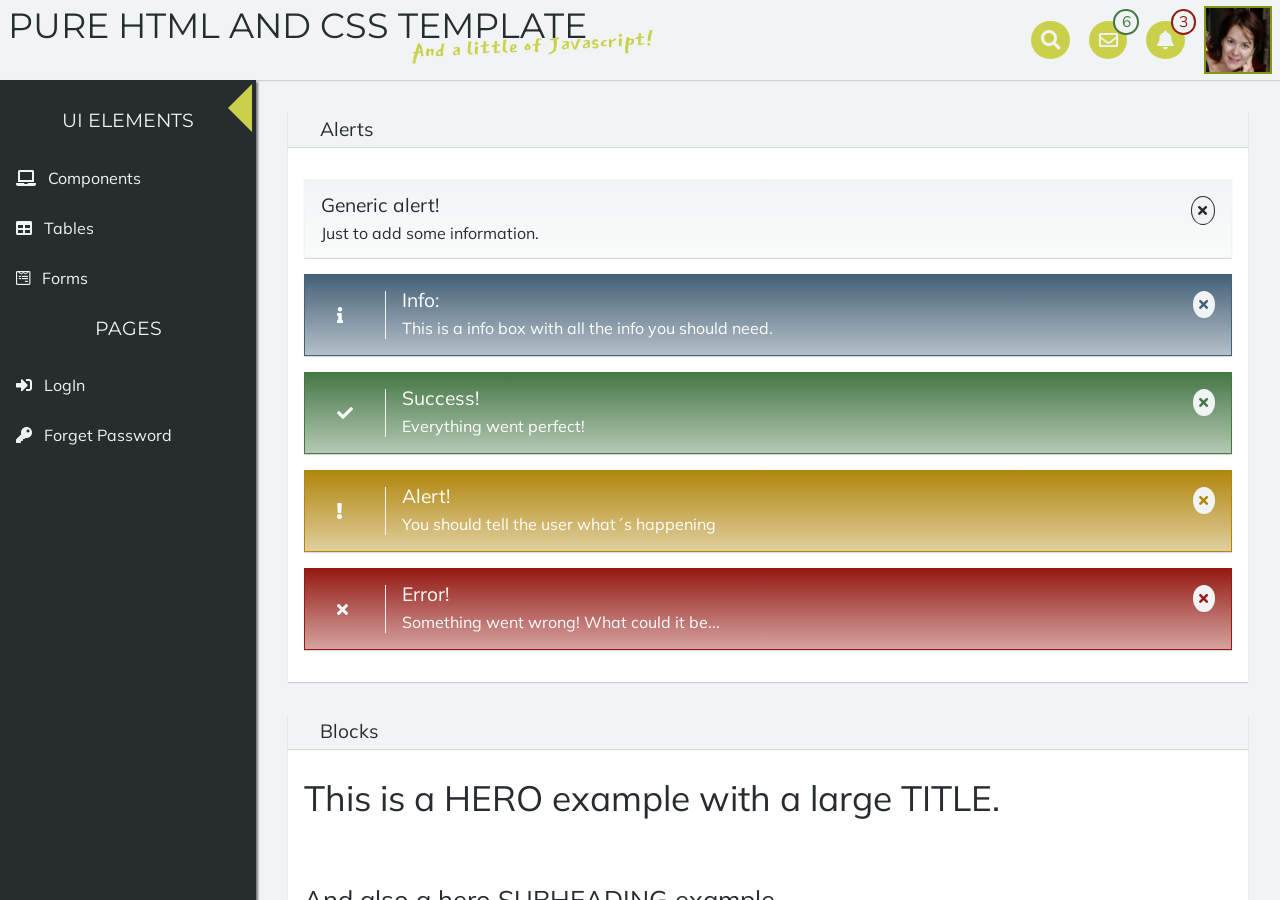
==== commit c3a94db5: "grid section" ====
--- a/index.html
+++ b/index.html
@@ -288,11 +288,12 @@
 						<div class="card">
 							<header>
 								<strong>Default Buttons</strong>
-								<small>
-									Use <code>&lt;button&gt;</code> and add class <code> btn </code>
-									and <code> btn-info, btn-success, btn-warning or btn-error.</code><br>
-									<strong>e.g.</strong> <code>&lt;button&gt; class="btn btn-info" </code>
-								</small>
+								<div class="right">
+									<small>Use <code>&lt;button&gt;</code> and add class <code> btn </code>
+										and <code> btn-info, btn-success, btn-warning or btn-error.</code><br>
+										<strong>e.g.</strong> <code>&lt;button&gt; class="btn btn-info" </code>
+									</small>
+								</div>
 							</header>
 							<div class="inline card-content">
 								<button type="button" name="button" class="btn">Default</button>
@@ -305,9 +306,11 @@
 						<div class="card">
 							<header>
 								<strong>Outlined Buttons</strong>
-								<small> As default buttons adding class <code> outlined.</code><br>
-								<strong>e.g.</strong> <code>&lt;button&gt; class="btn-info outlined" </code>
-								</small>
+								<div class="right">
+									<small> As default buttons adding class <code> outlined.</code><br>
+									<strong>e.g.</strong> <code>&lt;button&gt; class="btn-info outlined" </code>
+									</small>
+								</div>
 							</header>
 							<div class="inline card-content">
 								<button type="button" name="button" class="btn outlined">Default</button>
@@ -320,9 +323,11 @@
 						<div class="card">
 							<header>
 								<strong>Gradient Buttons</strong>
-								<small>Add classes <code>btn-grad-info,... and gradient.</code><br>
-								<strong>e.g.</strong> <code>&lt;button&gt; class="btn btn-grad-info gradient" </code>
-								</small>
+								<div class="right">
+									<small>Add classes <code>btn-grad-info,... and gradient.</code><br>
+									<strong>e.g.</strong> <code>&lt;button&gt; class="btn btn-grad-info gradient" </code>
+									</small>
+								</div>
 							</header>
 							<div class="inline card-content">
 								<button type="button" name="button" class= "btn gradient">Default</button>
@@ -335,9 +340,11 @@
 						<div class="card">
 							<header>
 								<strong>Clear Buttons</strong>
-								<small> Use classes info, success, warming or error and<code> clear.</code><br>
-								<strong>e.g.</strong> <code>&lt;button&gt; class="clear info" </code>
-								</small>
+								<div class="right">
+									<small> Use classes info, success, warming or error and<code> clear.</code><br>
+									<strong>e.g.</strong> <code>&lt;button&gt; class="clear info" </code>
+									</small>
+								</div>
 							</header>
 							<div class="inline card-content">
 								<button type="button" name="button" class= "clear">Default</button>
@@ -355,34 +362,65 @@
 						<h3 class="no-margin-bottom">Grid</h3>
 					</header>
 					<article>
-						<div class="grid-container">
-							<div class="secondary-section col-xs-12 col-md-4"></div>
-							<div class="terciary-section col-xs-8 col-md-2"></div>
-							<div class="terciary-section col-xs-8 col-md-2"></div>
-							<div class="small-section col-xs-4 col-md-1"></div>
-							<div class="small-section col-xs-4 col-md-1"></div>
-							<div class="small-section col-xs-4 col-md-1"></div>
-							<div class="small-section col-xs-4 col-md-1"></div>
-							<div class="secondary-section col-xs-12 col-md-4"></div>
-							<div class="terciary-section col-xs-8 col-md-2"></div>
-							<div class="small-section col-xs-4 col-md-1"></div>
-							<div class="terciary-section col-xs-8 col-md-2"></div>
-							<div class="small-section col-xs-4 col-md-1"></div>
-							<div class="terciary-section col-xs-8 col-md-2"></div>
-							<div class="small-section col-xs-4 col-md-1"></div>
-							<div class="secondary-section col-xs-12 col-md-4"></div>
-							<div class="small-section col-xs-4 col-md-1"></div>
-							<div class="terciary-section col-xs-8 col-md-2"></div>
-							<div class="secondary-section col-xs-12 col-md-4"></div>
-							<div class="small-section col-xs-4 col-md-1"></div>
-							<div class="terciary-section col-xs-8 col-md-2"></div>
-							<div class="small-section col-xs-4 col-md-1"></div>
+						<header>
+							<strong>Grid with offset</strong>
+							<div class="right">
+								<small>Use offset to position cells ins a grid. Use allways a  <code>&lt;div class="grid-container"&gt;</code> <br>
+									<strong>e.g.</strong> <code>&lt;div&gt; class="col-xs-1 col-xs-offset-12" </code>
+								</small>
+							</div>
+						</header>
+						<div class="grid-container grid-eg">
+							<div class="col-xs-1 col-xs-offset-12"></div>
+							<div class="col-xs-2 col-xs-offset-11"></div>
+							<div class="col-xs-3 col-xs-offset-10"></div>
+							<div class="col-xs-4 col-xs-offset-9"></div>
+							<div class="col-xs-5 col-xs-offset-8"></div>
+							<div class="col-xs-6 col-xs-offset-7"></div>
+							<div class="col-xs-7 col-xs-offset-6"></div>
+							<div class="col-xs-8 col-xs-offset-5"></div>
+							<div class="col-xs-9 col-xs-offset-4"></div>
+							<div class="col-xs-10 col-xs-offset-3"></div>
+							<div class="col-xs-11 col-xs-offset-2"></div>
+							<div class="col-xs-12"></div>
+						</div>
+					</article>
+					<article>
+						<header>
+							<strong>Grid with cells of multiple sizes</strong>
+							<div class="right">
+								<small>Use xs, sm, md or lg to adapt the grid to diferent sizes of screens<br>
+										<strong>e.g.</strong> <code>&lt;div&gt; class="col-xs-12 col-md-4" </code>
+								</small>
+							</div>
+						</header>
+						<div class="grid-container grid-eg">
+							<div class="col-xs-12 col-md-4"></div>
+							<div class="col-xs-8 col-md-2"></div>
+							<div class="col-xs-8 col-md-2"></div>
+							<div class="col-xs-4 col-md-1"></div>
+							<div class="col-xs-4 col-md-1"></div>
+							<div class="col-xs-4 col-md-1"></div>
+							<div class="col-xs-4 col-md-1"></div>
+							<div class="col-xs-12 col-md-4"></div>
+							<div class="col-xs-8 col-md-2"></div>
+							<div class="col-xs-4 col-md-1"></div>
+							<div class="col-xs-8 col-md-2"></div>
+							<div class="col-xs-4 col-md-1"></div>
+							<div class="col-xs-8 col-md-2"></div>
+							<div class="col-xs-4 col-md-1"></div>
+							<div class="col-xs-12 col-md-4"></div>
+							<div class="col-xs-4 col-md-1"></div>
+							<div class="col-xs-8 col-md-2"></div>
+							<div class="col-xs-12 col-md-4"></div>
+							<div class="col-xs-4 col-md-1"></div>
+							<div class="col-xs-8 col-md-2"></div>
+							<div class="col-xs-4 col-md-1"></div>
 							<div class="col-xs-8 col-md-2"></div>
 							<div class="col-xs-8 col-md-2"></div>
 							<div class="col-xs-4 col-md-1"></div>
 							<div class="col-xs-4 col-md-1"></div>
 							<div class="col-xs-12 col-md-2"></div>
-							<div class="col-xs-12"></div>
 						</div>
 					</article>
 				</section>
--- a/public/css/style.css
+++ b/public/css/style.css
@@ -1,49 +1,29 @@
 @charset "UTF-8";
 /* line 4, ../../assets/sass/base/_colors.sass */
-.info {
-  color: #456177;
-}
-
-/* line 6, ../../assets/sass/base/_colors.sass */
-.success {
-  color: #457745;
-}
-
-/* line 8, ../../assets/sass/base/_colors.sass */
-.warning {
-  color: #b1860d;
-}
-
-/* line 10, ../../assets/sass/base/_colors.sass */
-.error {
-  color: #951a14;
-}
-
-/* line 13, ../../assets/sass/base/_colors.sass */
 .bg-success {
   background-color: #457745 !important;
   color: #fff;
 }
 
-/* line 17, ../../assets/sass/base/_colors.sass */
+/* line 8, ../../assets/sass/base/_colors.sass */
 .bg-info {
   background-color: #456177 !important;
   color: #fff;
 }
 
-/* line 21, ../../assets/sass/base/_colors.sass */
+/* line 12, ../../assets/sass/base/_colors.sass */
 .bg-warning {
   background-color: #b1860d !important;
   color: #fff;
 }
 
-/* line 25, ../../assets/sass/base/_colors.sass */
+/* line 16, ../../assets/sass/base/_colors.sass */
 .bg-error {
   background-color: #951a14 !important;
   color: #fff;
 }
 
-/* line 29, ../../assets/sass/base/_colors.sass */
+/* line 20, ../../assets/sass/base/_colors.sass */
 .bg-grad {
   background-image: -o-linear-gradient(to bottom, #272c2f, rgba(39, 44, 47, 0.4));
   background-image: -moz-linear-gradient(to bottom, #272c2f, rgba(39, 44, 47, 0.4));
@@ -53,7 +33,7 @@
   color: #fff;
 }
 
-/* line 32, ../../assets/sass/base/_colors.sass */
+/* line 23, ../../assets/sass/base/_colors.sass */
 .bg-grad-success {
   background-image: -o-linear-gradient(to bottom, #457745, rgba(69, 119, 69, 0.4));
   background-image: -moz-linear-gradient(to bottom, #457745, rgba(69, 119, 69, 0.4));
@@ -63,7 +43,7 @@
   color: #fff;
 }
 
-/* line 35, ../../assets/sass/base/_colors.sass */
+/* line 26, ../../assets/sass/base/_colors.sass */
 .bg-grad-info {
   background-image: -o-linear-gradient(to bottom, #456177, rgba(69, 97, 119, 0.4));
   background-image: -moz-linear-gradient(to bottom, #456177, rgba(69, 97, 119, 0.4));
@@ -73,7 +53,7 @@
   color: #fff;
 }
 
-/* line 38, ../../assets/sass/base/_colors.sass */
+/* line 29, ../../assets/sass/base/_colors.sass */
 .bg-grad-warning {
   background-image: -o-linear-gradient(to bottom, #b1860d, rgba(177, 134, 13, 0.4));
   background-image: -moz-linear-gradient(to bottom, #b1860d, rgba(177, 134, 13, 0.4));
@@ -83,7 +63,7 @@
   color: #fff;
 }
 
-/* line 41, ../../assets/sass/base/_colors.sass */
+/* line 32, ../../assets/sass/base/_colors.sass */
 .bg-grad-error {
   background-image: -o-linear-gradient(to bottom, #951a14, rgba(149, 26, 20, 0.4));
   background-image: -moz-linear-gradient(to bottom, #951a14, rgba(149, 26, 20, 0.4));
@@ -141,13 +121,7 @@
   grid-gap: 1em;
 }
 
-/* line 7, ../../assets/sass/base/_grid.sass */
-#grid * {
-  height: 100%;
-  width: 100%;
-}
-
-/* line 11, ../../assets/sass/base/_grid.sass */
+/* line 6, ../../assets/sass/base/_grid.sass */
 .grid-container {
   display: grid;
   grid-template-columns: repeat(12, 1fr);
@@ -156,1128 +130,1155 @@
   grid-auto-flow: dense;
 }
 
-/* line 18, ../../assets/sass/base/_grid.sass */
+/* line 13, ../../assets/sass/base/_grid.sass */
+.grid-eg div {
+  background-color: #f1f4f5;
+  border: 1px solid black;
+  min-height: 2vmax;
+  min-width: 100%;
+  padding: 0 0.5em;
+  text-align: right;
+}
+
+/* line 22, ../../assets/sass/base/_grid.sass */
 .col-xs-justify-items-start {
   justify-items: start;
 }
 
-/* line 21, ../../assets/sass/base/_grid.sass */
+/* line 25, ../../assets/sass/base/_grid.sass */
 .col-xs-justify-items-end {
   justify-items: end;
 }
 
-/* line 24, ../../assets/sass/base/_grid.sass */
+/* line 28, ../../assets/sass/base/_grid.sass */
 .col-xs-justify-items-center {
   justify-items: center;
 }
 
-/* line 27, ../../assets/sass/base/_grid.sass */
+/* line 31, ../../assets/sass/base/_grid.sass */
 .col-xs-justify-items-stretch {
   justify-items: stretch;
 }
 
-/*IN ORDER FOR THIS TO WORK, ALL ELEMENTS MUST HAVE A DEFINED WIDTH AND HEIGHT */
-/* line 31, ../../assets/sass/base/_grid.sass */
+/* line 34, ../../assets/sass/base/_grid.sass */
 .col-xs-align-items-start {
   align-items: start;
 }
 
-/* line 34, ../../assets/sass/base/_grid.sass */
+/* line 37, ../../assets/sass/base/_grid.sass */
 .col-xs-align-items-end {
   align-items: end;
 }
 
-/* line 37, ../../assets/sass/base/_grid.sass */
+/* line 40, ../../assets/sass/base/_grid.sass */
 .col-xs-align-items-center {
   align-items: center;
 }
 
-/* line 40, ../../assets/sass/base/_grid.sass */
+/* line 43, ../../assets/sass/base/_grid.sass */
 .col-xs-align-items-stretch {
   align-items: stretch;
 }
 
-/*IN ORDER FOR THIS TO WORK, ALL ELEMENTS MUST HAVE A DEFINED WIDTH AND HEIGHT */
-/* line 44, ../../assets/sass/base/_grid.sass */
+/* line 46, ../../assets/sass/base/_grid.sass */
 .col-xs-justify-content-start {
   justify-content: start;
 }
 
-/* line 47, ../../assets/sass/base/_grid.sass */
+/* line 49, ../../assets/sass/base/_grid.sass */
 .col-xs-justify-content-end {
   justify-content: end;
 }
 
-/* line 50, ../../assets/sass/base/_grid.sass */
+/* line 52, ../../assets/sass/base/_grid.sass */
 .col-xs-justify-content-center {
   justify-content: center;
 }
 
-/* line 53, ../../assets/sass/base/_grid.sass */
+/* line 55, ../../assets/sass/base/_grid.sass */
 .col-xs-justify-content-stretch {
   justify-content: stretch;
 }
 
-/* line 56, ../../assets/sass/base/_grid.sass */
+/* line 58, ../../assets/sass/base/_grid.sass */
 .col-xs-justify-content-space-around {
   justify-content: space-around;
 }
 
-/* line 59, ../../assets/sass/base/_grid.sass */
+/* line 61, ../../assets/sass/base/_grid.sass */
 .col-xs-justify-content-space-between {
   justify-content: space-between;
 }
 
-/* line 62, ../../assets/sass/base/_grid.sass */
+/* line 64, ../../assets/sass/base/_grid.sass */
 .col-xs-justify-content-space-evenly {
   justify-content: space-evenly;
 }
 
-/*IN ORDER FOR THIS TO WORK, ALL ELEMENTS MUST HAVE A DEFINED WIDTH AND HEIGHT */
-/* line 66, ../../assets/sass/base/_grid.sass */
+/* line 67, ../../assets/sass/base/_grid.sass */
 .col-xs-align-content-start {
   align-content: start;
 }
 
-/* line 69, ../../assets/sass/base/_grid.sass */
+/* line 70, ../../assets/sass/base/_grid.sass */
 .col-xs-align-content-end {
   align-content: end;
 }
 
-/* line 72, ../../assets/sass/base/_grid.sass */
+/* line 73, ../../assets/sass/base/_grid.sass */
 .col-xs-align-content-center {
   align-content: center;
 }
 
-/* line 76, ../../assets/sass/base/_grid.sass */
+/* line 77, ../../assets/sass/base/_grid.sass */
 .col-xs-align-content-stretch {
   align-content: stretch;
 }
 
-/* line 79, ../../assets/sass/base/_grid.sass */
+/* line 80, ../../assets/sass/base/_grid.sass */
 .col-xs-align-content-space-around {
   align-content: space-around;
 }
 
-/* line 82, ../../assets/sass/base/_grid.sass */
+/* line 83, ../../assets/sass/base/_grid.sass */
 .col-xs-align-content-space-between {
   align-content: space-between;
 }
 
-/* line 85, ../../assets/sass/base/_grid.sass */
+/* line 86, ../../assets/sass/base/_grid.sass */
 .col-xs-align-content-space-evenly {
   align-content: space-evenly;
 }
 
-/* line 88, ../../assets/sass/base/_grid.sass */
+/* line 89, ../../assets/sass/base/_grid.sass */
 .col-xs-grid-auto-flow-row {
   grid-auto-flow: row;
 }
 
-/* line 91, ../../assets/sass/base/_grid.sass */
+/* line 92, ../../assets/sass/base/_grid.sass */
 .col-xs-grid-auto-flow-column {
   grid-auto-flow: column;
 }
 
-/* line 94, ../../assets/sass/base/_grid.sass */
+/* line 95, ../../assets/sass/base/_grid.sass */
 .col-xs-grid-auto-flow-dense {
   grid-auto-flow: dense;
 }
 
-/* line 97, ../../assets/sass/base/_grid.sass */
+/* line 99, ../../assets/sass/base/_grid.sass */
 .col-xs-1 {
   grid-column-end: span 1;
 }
 
-/* line 100, ../../assets/sass/base/_grid.sass */
+/* line 99, ../../assets/sass/base/_grid.sass */
 .col-xs-2 {
   grid-column-end: span 2;
 }
 
-/* line 103, ../../assets/sass/base/_grid.sass */
+/* line 99, ../../assets/sass/base/_grid.sass */
 .col-xs-3 {
   grid-column-end: span 3;
 }
 
-/* line 106, ../../assets/sass/base/_grid.sass */
+/* line 99, ../../assets/sass/base/_grid.sass */
 .col-xs-4 {
   grid-column-end: span 4;
 }
 
-/* line 109, ../../assets/sass/base/_grid.sass */
+/* line 99, ../../assets/sass/base/_grid.sass */
 .col-xs-5 {
   grid-column-end: span 5;
 }
 
-/* line 112, ../../assets/sass/base/_grid.sass */
+/* line 99, ../../assets/sass/base/_grid.sass */
 .col-xs-6 {
   grid-column-end: span 6;
 }
 
-/* line 115, ../../assets/sass/base/_grid.sass */
+/* line 99, ../../assets/sass/base/_grid.sass */
 .col-xs-7 {
   grid-column-end: span 7;
 }
 
-/* line 118, ../../assets/sass/base/_grid.sass */
+/* line 99, ../../assets/sass/base/_grid.sass */
 .col-xs-8 {
   grid-column-end: span 8;
 }
 
-/* line 121, ../../assets/sass/base/_grid.sass */
+/* line 99, ../../assets/sass/base/_grid.sass */
 .col-xs-9 {
   grid-column-end: span 9;
 }
 
-/* line 124, ../../assets/sass/base/_grid.sass */
+/* line 99, ../../assets/sass/base/_grid.sass */
 .col-xs-10 {
   grid-column-end: span 10;
 }
 
-/* line 127, ../../assets/sass/base/_grid.sass */
+/* line 99, ../../assets/sass/base/_grid.sass */
 .col-xs-11 {
   grid-column-end: span 11;
 }
 
-/* line 130, ../../assets/sass/base/_grid.sass */
+/* line 99, ../../assets/sass/base/_grid.sass */
 .col-xs-12 {
   grid-column-end: span 12;
 }
 
-/* line 133, ../../assets/sass/base/_grid.sass */
+/* line 103, ../../assets/sass/base/_grid.sass */
+.col-xs-offset-1 {
+  grid-column-start: span 1;
+}
+
+/* line 103, ../../assets/sass/base/_grid.sass */
 .col-xs-offset-2 {
-  grid-column-start: 2;
-}
-
-/* line 136, ../../assets/sass/base/_grid.sass */
+  grid-column-start: span 2;
+}
+
+/* line 103, ../../assets/sass/base/_grid.sass */
 .col-xs-offset-3 {
-  grid-column-start: 3;
-}
-
-/* line 139, ../../assets/sass/base/_grid.sass */
+  grid-column-start: span 3;
+}
+
+/* line 103, ../../assets/sass/base/_grid.sass */
 .col-xs-offset-4 {
-  grid-column-start: 4;
-}
-
-/* line 142, ../../assets/sass/base/_grid.sass */
+  grid-column-start: span 4;
+}
+
+/* line 103, ../../assets/sass/base/_grid.sass */
 .col-xs-offset-5 {
-  grid-column-start: 5;
-}
-
-/* line 145, ../../assets/sass/base/_grid.sass */
+  grid-column-start: span 5;
+}
+
+/* line 103, ../../assets/sass/base/_grid.sass */
 .col-xs-offset-6 {
-  grid-column-start: 6;
-}
-
-/* line 148, ../../assets/sass/base/_grid.sass */
+  grid-column-start: span 6;
+}
+
+/* line 103, ../../assets/sass/base/_grid.sass */
 .col-xs-offset-7 {
-  grid-column-start: 7;
-}
-
-/* line 151, ../../assets/sass/base/_grid.sass */
+  grid-column-start: span 7;
+}
+
+/* line 103, ../../assets/sass/base/_grid.sass */
 .col-xs-offset-8 {
-  grid-column-start: 8;
-}
-
-/* line 154, ../../assets/sass/base/_grid.sass */
+  grid-column-start: span 8;
+}
+
+/* line 103, ../../assets/sass/base/_grid.sass */
 .col-xs-offset-9 {
-  grid-column-start: 9;
-}
-
-/* line 157, ../../assets/sass/base/_grid.sass */
+  grid-column-start: span 9;
+}
+
+/* line 103, ../../assets/sass/base/_grid.sass */
 .col-xs-offset-10 {
-  grid-column-start: 10;
-}
-
-/* line 160, ../../assets/sass/base/_grid.sass */
+  grid-column-start: span 10;
+}
+
+/* line 103, ../../assets/sass/base/_grid.sass */
 .col-xs-offset-11 {
-  grid-column-start: 11;
-}
-
-/* line 163, ../../assets/sass/base/_grid.sass */
+  grid-column-start: span 11;
+}
+
+/* line 103, ../../assets/sass/base/_grid.sass */
 .col-xs-offset-12 {
-  grid-column-start: 12;
-}
-
-/* line 166, ../../assets/sass/base/_grid.sass */
+  grid-column-start: span 12;
+}
+
+/* line 106, ../../assets/sass/base/_grid.sass */
 .col-xs-justify-self-start {
   justify-self: start;
 }
 
-/* line 169, ../../assets/sass/base/_grid.sass */
+/* line 109, ../../assets/sass/base/_grid.sass */
 .col-xs-justify-self-end {
   justify-self: end;
 }
 
-/* line 172, ../../assets/sass/base/_grid.sass */
+/* line 112, ../../assets/sass/base/_grid.sass */
 .col-xs-justify-self-center {
   justify-self: center;
 }
 
-/* line 175, ../../assets/sass/base/_grid.sass */
+/* line 115, ../../assets/sass/base/_grid.sass */
 .col-xs-justify-self-stretch {
   justify-self: stretch;
 }
 
-/* line 178, ../../assets/sass/base/_grid.sass */
+/* line 118, ../../assets/sass/base/_grid.sass */
 .col-xs-align-self-start {
   align-self: start;
 }
 
-/* line 181, ../../assets/sass/base/_grid.sass */
+/* line 121, ../../assets/sass/base/_grid.sass */
 .col-xs-align-self-end {
   align-self: end;
 }
 
-/* line 184, ../../assets/sass/base/_grid.sass */
+/* line 124, ../../assets/sass/base/_grid.sass */
 .col-xs-align-self-center {
   align-self: center;
 }
 
-/* line 187, ../../assets/sass/base/_grid.sass */
+/* line 127, ../../assets/sass/base/_grid.sass */
 .col-xs-align-self-stretch {
   align-self: stretch;
 }
 
 @media only screen and (min-width: 48em) {
-  /*IN ORDER FOR THIS TO WORK, ALL ELEMENTS MUST HAVE A DEFINED WIDTH AND HEIGHT */
-  /* line 193, ../../assets/sass/base/_grid.sass */
+  /* line 132, ../../assets/sass/base/_grid.sass */
   .col-sm-justify-items-start {
     justify-items: start;
   }
 
-  /* line 196, ../../assets/sass/base/_grid.sass */
+  /* line 135, ../../assets/sass/base/_grid.sass */
   .col-sm-justify-items-end {
     justify-items: end;
   }
 
-  /* line 199, ../../assets/sass/base/_grid.sass */
+  /* line 138, ../../assets/sass/base/_grid.sass */
   .col-sm-justify-items-center {
     justify-items: center;
   }
 
-  /* line 202, ../../assets/sass/base/_grid.sass */
+  /* line 141, ../../assets/sass/base/_grid.sass */
   .col-sm-justify-items-stretch {
     justify-items: stretch;
   }
 
-  /*IN ORDER FOR THIS TO WORK, ALL ELEMENTS MUST HAVE A DEFINED WIDTH AND HEIGHT */
-  /* line 206, ../../assets/sass/base/_grid.sass */
+  /* line 144, ../../assets/sass/base/_grid.sass */
   .col-sm-align-items-start {
     align-items: start;
   }
 
-  /* line 209, ../../assets/sass/base/_grid.sass */
+  /* line 147, ../../assets/sass/base/_grid.sass */
   .col-sm-align-items-end {
     align-items: end;
   }
 
-  /* line 212, ../../assets/sass/base/_grid.sass */
+  /* line 150, ../../assets/sass/base/_grid.sass */
   .col-sm-align-items-center {
     align-items: center;
   }
 
-  /* line 215, ../../assets/sass/base/_grid.sass */
+  /* line 153, ../../assets/sass/base/_grid.sass */
   .col-sm-align-items-stretch {
     align-items: stretch;
   }
 
-  /*IN ORDER FOR THIS TO WORK, ALL ELEMENTS MUST HAVE A DEFINED WIDTH AND HEIGHT */
-  /* line 219, ../../assets/sass/base/_grid.sass */
+  /* line 156, ../../assets/sass/base/_grid.sass */
   .col-sm-justify-content-start {
     justify-content: start;
   }
 
-  /* line 222, ../../assets/sass/base/_grid.sass */
+  /* line 159, ../../assets/sass/base/_grid.sass */
   .col-sm-justify-content-end {
     justify-content: end;
   }
 
-  /* line 225, ../../assets/sass/base/_grid.sass */
+  /* line 162, ../../assets/sass/base/_grid.sass */
   .col-sm-justify-content-center {
     justify-content: center;
   }
 
-  /* line 228, ../../assets/sass/base/_grid.sass */
+  /* line 165, ../../assets/sass/base/_grid.sass */
   .col-sm-justify-content-stretch {
     justify-content: stretch;
   }
 
-  /* line 231, ../../assets/sass/base/_grid.sass */
+  /* line 168, ../../assets/sass/base/_grid.sass */
   .col-sm-justify-content-space-around {
     justify-content: space-around;
   }
 
-  /* line 234, ../../assets/sass/base/_grid.sass */
+  /* line 171, ../../assets/sass/base/_grid.sass */
   .col-sm-justify-content-space-between {
     justify-content: space-between;
   }
 
-  /* line 237, ../../assets/sass/base/_grid.sass */
+  /* line 174, ../../assets/sass/base/_grid.sass */
   .col-sm-justify-content-space-evenly {
     justify-content: space-evenly;
   }
 
-  /*IN ORDER FOR THIS TO WORK, ALL ELEMENTS MUST HAVE A DEFINED WIDTH AND HEIGHT */
-  /* line 241, ../../assets/sass/base/_grid.sass */
+  /* line 177, ../../assets/sass/base/_grid.sass */
   .col-sm-align-content-start {
     align-content: start;
   }
 
-  /* line 244, ../../assets/sass/base/_grid.sass */
+  /* line 180, ../../assets/sass/base/_grid.sass */
   .col-sm-align-content-end {
     align-content: end;
   }
 
-  /* line 247, ../../assets/sass/base/_grid.sass */
+  /* line 183, ../../assets/sass/base/_grid.sass */
   .col-sm-align-content-center {
     align-content: center;
   }
 
-  /* line 250, ../../assets/sass/base/_grid.sass */
+  /* line 186, ../../assets/sass/base/_grid.sass */
   .col-sm-align-content-stretch {
     align-content: stretch;
   }
 
-  /* line 253, ../../assets/sass/base/_grid.sass */
+  /* line 189, ../../assets/sass/base/_grid.sass */
   .col-sm-align-content-space-around {
     align-content: space-around;
   }
 
-  /* line 256, ../../assets/sass/base/_grid.sass */
+  /* line 192, ../../assets/sass/base/_grid.sass */
   .col-sm-align-content-space-between {
     align-content: space-between;
   }
 
-  /* line 259, ../../assets/sass/base/_grid.sass */
+  /* line 195, ../../assets/sass/base/_grid.sass */
   .col-sm-align-content-space-evenly {
     align-content: space-evenly;
   }
 
-  /* line 262, ../../assets/sass/base/_grid.sass */
+  /* line 198, ../../assets/sass/base/_grid.sass */
   .col-sm-grid-auto-flow-row {
     grid-auto-flow: row;
   }
 
-  /* line 265, ../../assets/sass/base/_grid.sass */
+  /* line 201, ../../assets/sass/base/_grid.sass */
   .col-sm-grid-auto-flow-column {
     grid-auto-flow: column;
   }
 
-  /* line 268, ../../assets/sass/base/_grid.sass */
+  /* line 204, ../../assets/sass/base/_grid.sass */
   .col-sm-grid-auto-flow-dense {
     grid-auto-flow: dense;
   }
 
-  /* line 271, ../../assets/sass/base/_grid.sass */
+  /* line 208, ../../assets/sass/base/_grid.sass */
   .col-sm-1 {
     grid-column-end: span 1;
   }
 
-  /* line 274, ../../assets/sass/base/_grid.sass */
+  /* line 208, ../../assets/sass/base/_grid.sass */
   .col-sm-2 {
     grid-column-end: span 2;
   }
 
-  /* line 277, ../../assets/sass/base/_grid.sass */
+  /* line 208, ../../assets/sass/base/_grid.sass */
   .col-sm-3 {
     grid-column-end: span 3;
   }
 
-  /* line 280, ../../assets/sass/base/_grid.sass */
+  /* line 208, ../../assets/sass/base/_grid.sass */
   .col-sm-4 {
     grid-column-end: span 4;
   }
 
-  /* line 283, ../../assets/sass/base/_grid.sass */
+  /* line 208, ../../assets/sass/base/_grid.sass */
   .col-sm-5 {
     grid-column-end: span 5;
   }
 
-  /* line 286, ../../assets/sass/base/_grid.sass */
+  /* line 208, ../../assets/sass/base/_grid.sass */
   .col-sm-6 {
     grid-column-end: span 6;
   }
 
-  /* line 289, ../../assets/sass/base/_grid.sass */
+  /* line 208, ../../assets/sass/base/_grid.sass */
   .col-sm-7 {
     grid-column-end: span 7;
   }
 
-  /* line 292, ../../assets/sass/base/_grid.sass */
+  /* line 208, ../../assets/sass/base/_grid.sass */
   .col-sm-8 {
     grid-column-end: span 8;
   }
 
-  /* line 295, ../../assets/sass/base/_grid.sass */
+  /* line 208, ../../assets/sass/base/_grid.sass */
   .col-sm-9 {
     grid-column-end: span 9;
   }
 
-  /* line 298, ../../assets/sass/base/_grid.sass */
+  /* line 208, ../../assets/sass/base/_grid.sass */
   .col-sm-10 {
     grid-column-end: span 10;
   }
 
-  /* line 301, ../../assets/sass/base/_grid.sass */
+  /* line 208, ../../assets/sass/base/_grid.sass */
   .col-sm-11 {
     grid-column-end: span 11;
   }
 
-  .col-sm-12-ms-justify-self-grid-column-end: span 12;
-  /* line 307, ../../assets/sass/base/_grid.sass */
+  /* line 208, ../../assets/sass/base/_grid.sass */
+  .col-sm-12 {
+    grid-column-end: span 12;
+  }
+
+  /* line 212, ../../assets/sass/base/_grid.sass */
+  .col-sm-offset-1 {
+    grid-column-start: span 1;
+  }
+
+  /* line 212, ../../assets/sass/base/_grid.sass */
   .col-sm-offset-2 {
-    grid-column-start: 2;
-  }
-
-  /* line 310, ../../assets/sass/base/_grid.sass */
+    grid-column-start: span 2;
+  }
+
+  /* line 212, ../../assets/sass/base/_grid.sass */
   .col-sm-offset-3 {
-    grid-column-start: 3;
-  }
-
-  /* line 313, ../../assets/sass/base/_grid.sass */
+    grid-column-start: span 3;
+  }
+
+  /* line 212, ../../assets/sass/base/_grid.sass */
   .col-sm-offset-4 {
-    grid-column-start: 4;
-  }
-
-  /* line 316, ../../assets/sass/base/_grid.sass */
+    grid-column-start: span 4;
+  }
+
+  /* line 212, ../../assets/sass/base/_grid.sass */
   .col-sm-offset-5 {
-    grid-column-start: 5;
-  }
-
-  /* line 319, ../../assets/sass/base/_grid.sass */
+    grid-column-start: span 5;
+  }
+
+  /* line 212, ../../assets/sass/base/_grid.sass */
   .col-sm-offset-6 {
-    grid-column-start: 6;
-  }
-
-  /* line 322, ../../assets/sass/base/_grid.sass */
+    grid-column-start: span 6;
+  }
+
+  /* line 212, ../../assets/sass/base/_grid.sass */
   .col-sm-offset-7 {
-    grid-column-start: 7;
-  }
-
-  /* line 325, ../../assets/sass/base/_grid.sass */
+    grid-column-start: span 7;
+  }
+
+  /* line 212, ../../assets/sass/base/_grid.sass */
   .col-sm-offset-8 {
-    grid-column-start: 8;
-  }
-
-  /* line 328, ../../assets/sass/base/_grid.sass */
+    grid-column-start: span 8;
+  }
+
+  /* line 212, ../../assets/sass/base/_grid.sass */
   .col-sm-offset-9 {
-    grid-column-start: 9;
-  }
-
-  /* line 331, ../../assets/sass/base/_grid.sass */
+    grid-column-start: span 9;
+  }
+
+  /* line 212, ../../assets/sass/base/_grid.sass */
   .col-sm-offset-10 {
-    grid-column-start: 10;
-  }
-
-  /* line 334, ../../assets/sass/base/_grid.sass */
+    grid-column-start: span 10;
+  }
+
+  /* line 212, ../../assets/sass/base/_grid.sass */
   .col-sm-offset-11 {
-    grid-column-start: 11;
-  }
-
-  /* line 337, ../../assets/sass/base/_grid.sass */
+    grid-column-start: span 11;
+  }
+
+  /* line 212, ../../assets/sass/base/_grid.sass */
   .col-sm-offset-12 {
-    grid-column-start: 12;
-  }
-
-  /* line 340, ../../assets/sass/base/_grid.sass */
+    grid-column-start: span 12;
+  }
+
+  /* line 215, ../../assets/sass/base/_grid.sass */
   .col-sm-justify-self-start {
     justify-self: start;
   }
 
-  /* line 343, ../../assets/sass/base/_grid.sass */
+  /* line 218, ../../assets/sass/base/_grid.sass */
   .col-sm-justify-self-end {
     justify-self: end;
   }
 
-  /* line 346, ../../assets/sass/base/_grid.sass */
+  /* line 221, ../../assets/sass/base/_grid.sass */
   .col-sm-justify-self-center {
     justify-self: center;
   }
 
-  /* line 349, ../../assets/sass/base/_grid.sass */
+  /* line 224, ../../assets/sass/base/_grid.sass */
   .col-sm-justify-self-stretch {
     justify-self: stretch;
   }
 
-  /* line 352, ../../assets/sass/base/_grid.sass */
+  /* line 227, ../../assets/sass/base/_grid.sass */
   .col-sm-align-self-start {
     align-self: start;
   }
 
-  /* line 355, ../../assets/sass/base/_grid.sass */
+  /* line 230, ../../assets/sass/base/_grid.sass */
   .col-sm-align-self-end {
     align-self: end;
   }
 
-  /* line 358, ../../assets/sass/base/_grid.sass */
+  /* line 233, ../../assets/sass/base/_grid.sass */
   .col-sm-align-self-center {
     align-self: center;
   }
 
-  /* line 361, ../../assets/sass/base/_grid.sass */
+  /* line 236, ../../assets/sass/base/_grid.sass */
   .col-sm-align-self-stretch {
     align-self: stretch;
   }
 }
 @media only screen and (min-width: 62em) {
-  /*IN ORDER FOR THIS TO WORK, ALL ELEMENTS MUST HAVE A DEFINED WIDTH AND HEIGHT */
-  /* line 367, ../../assets/sass/base/_grid.sass */
+  /* line 241, ../../assets/sass/base/_grid.sass */
   .col-md-justify-items-start {
     justify-items: start;
   }
 
-  /* line 370, ../../assets/sass/base/_grid.sass */
+  /* line 244, ../../assets/sass/base/_grid.sass */
   .col-md-justify-items-end {
     justify-items: end;
   }
 
-  /* line 373, ../../assets/sass/base/_grid.sass */
+  /* line 247, ../../assets/sass/base/_grid.sass */
   .col-md-justify-items-center {
     justify-items: center;
   }
 
-  /* line 376, ../../assets/sass/base/_grid.sass */
+  /* line 250, ../../assets/sass/base/_grid.sass */
   .col-md-justify-items-stretch {
     justify-items: stretch;
   }
 
-  /*IN ORDER FOR THIS TO WORK, ALL ELEMENTS MUST HAVE A DEFINED WIDTH AND HEIGHT */
-  /* line 380, ../../assets/sass/base/_grid.sass */
+  /* line 253, ../../assets/sass/base/_grid.sass */
   .col-md-align-items-start {
     align-items: start;
   }
 
-  /* line 383, ../../assets/sass/base/_grid.sass */
+  /* line 256, ../../assets/sass/base/_grid.sass */
   .col-md-align-items-end {
     align-items: end;
   }
 
-  /* line 386, ../../assets/sass/base/_grid.sass */
+  /* line 259, ../../assets/sass/base/_grid.sass */
   .col-md-align-items-center {
     align-items: center;
   }
 
-  /* line 389, ../../assets/sass/base/_grid.sass */
+  /* line 262, ../../assets/sass/base/_grid.sass */
   .col-md-align-items-stretch {
     align-items: stretch;
   }
 
-  /*IN ORDER FOR THIS TO WORK, ALL ELEMENTS MUST HAVE A DEFINED WIDTH AND HEIGHT */
-  /* line 393, ../../assets/sass/base/_grid.sass */
+  /* line 265, ../../assets/sass/base/_grid.sass */
   .col-md-justify-content-start {
     justify-content: start;
   }
 
-  /* line 396, ../../assets/sass/base/_grid.sass */
+  /* line 268, ../../assets/sass/base/_grid.sass */
   .col-md-justify-content-end {
     justify-content: end;
   }
 
-  /* line 399, ../../assets/sass/base/_grid.sass */
+  /* line 271, ../../assets/sass/base/_grid.sass */
   .col-md-justify-content-center {
     justify-content: center;
   }
 
-  /* line 402, ../../assets/sass/base/_grid.sass */
+  /* line 274, ../../assets/sass/base/_grid.sass */
   .col-md-justify-content-stretch {
     justify-content: stretch;
   }
 
-  /* line 405, ../../assets/sass/base/_grid.sass */
+  /* line 277, ../../assets/sass/base/_grid.sass */
   .col-md-justify-content-space-around {
     justify-content: space-around;
   }
 
-  /* line 408, ../../assets/sass/base/_grid.sass */
+  /* line 280, ../../assets/sass/base/_grid.sass */
   .col-md-justify-content-space-between {
     justify-content: space-between;
   }
 
-  /* line 411, ../../assets/sass/base/_grid.sass */
+  /* line 283, ../../assets/sass/base/_grid.sass */
   .col-md-justify-content-space-evenly {
     justify-content: space-evenly;
   }
 
-  /*IN ORDER FOR THIS TO WORK, ALL ELEMENTS MUST HAVE A DEFINED WIDTH AND HEIGHT */
-  /* line 415, ../../assets/sass/base/_grid.sass */
+  /* line 286, ../../assets/sass/base/_grid.sass */
   .col-md-align-content-start {
     align-content: start;
   }
 
-  /* line 418, ../../assets/sass/base/_grid.sass */
+  /* line 289, ../../assets/sass/base/_grid.sass */
   .col-md-align-content-end {
     align-content: end;
   }
 
-  /* line 421, ../../assets/sass/base/_grid.sass */
+  /* line 292, ../../assets/sass/base/_grid.sass */
   .col-md-align-content-center {
     align-content: center;
   }
 
-  /* line 424, ../../assets/sass/base/_grid.sass */
+  /* line 295, ../../assets/sass/base/_grid.sass */
   .col-md-align-content-stretch {
     align-content: stretch;
   }
 
-  /* line 427, ../../assets/sass/base/_grid.sass */
+  /* line 298, ../../assets/sass/base/_grid.sass */
   .col-md-align-content-space-around {
     align-content: space-around;
   }
 
-  /* line 430, ../../assets/sass/base/_grid.sass */
+  /* line 301, ../../assets/sass/base/_grid.sass */
   .col-md-align-content-space-between {
     align-content: space-between;
   }
 
-  /* line 433, ../../assets/sass/base/_grid.sass */
+  /* line 304, ../../assets/sass/base/_grid.sass */
   .col-md-align-content-space-evenly {
     align-content: space-evenly;
   }
 
-  /* line 436, ../../assets/sass/base/_grid.sass */
+  /* line 307, ../../assets/sass/base/_grid.sass */
   .col-md-grid-auto-flow-row {
     grid-auto-flow: row;
   }
 
-  /* line 439, ../../assets/sass/base/_grid.sass */
+  /* line 310, ../../assets/sass/base/_grid.sass */
   .col-md-grid-auto-flow-column {
     grid-auto-flow: column;
   }
 
-  /* line 442, ../../assets/sass/base/_grid.sass */
+  /* line 313, ../../assets/sass/base/_grid.sass */
   .col-md-grid-auto-flow-dense {
     grid-auto-flow: dense;
   }
 
-  /* line 445, ../../assets/sass/base/_grid.sass */
+  /* line 317, ../../assets/sass/base/_grid.sass */
   .col-md-1 {
     grid-column-end: span 1;
   }
 
-  /* line 448, ../../assets/sass/base/_grid.sass */
+  /* line 317, ../../assets/sass/base/_grid.sass */
   .col-md-2 {
     grid-column-end: span 2;
   }
 
-  /* line 451, ../../assets/sass/base/_grid.sass */
+  /* line 317, ../../assets/sass/base/_grid.sass */
   .col-md-3 {
     grid-column-end: span 3;
   }
 
-  /* line 454, ../../assets/sass/base/_grid.sass */
+  /* line 317, ../../assets/sass/base/_grid.sass */
   .col-md-4 {
     grid-column-end: span 4;
   }
 
-  /* line 457, ../../assets/sass/base/_grid.sass */
+  /* line 317, ../../assets/sass/base/_grid.sass */
   .col-md-5 {
     grid-column-end: span 5;
   }
 
-  /* line 460, ../../assets/sass/base/_grid.sass */
+  /* line 317, ../../assets/sass/base/_grid.sass */
   .col-md-6 {
     grid-column-end: span 6;
   }
 
-  /* line 463, ../../assets/sass/base/_grid.sass */
+  /* line 317, ../../assets/sass/base/_grid.sass */
   .col-md-7 {
     grid-column-end: span 7;
   }
 
-  /* line 466, ../../assets/sass/base/_grid.sass */
+  /* line 317, ../../assets/sass/base/_grid.sass */
   .col-md-8 {
     grid-column-end: span 8;
   }
 
-  /* line 469, ../../assets/sass/base/_grid.sass */
+  /* line 317, ../../assets/sass/base/_grid.sass */
   .col-md-9 {
     grid-column-end: span 9;
   }
 
-  /* line 472, ../../assets/sass/base/_grid.sass */
+  /* line 317, ../../assets/sass/base/_grid.sass */
   .col-md-10 {
     grid-column-end: span 10;
   }
 
-  /* line 475, ../../assets/sass/base/_grid.sass */
+  /* line 317, ../../assets/sass/base/_grid.sass */
   .col-md-11 {
     grid-column-end: span 11;
   }
 
-  .col-md-12-ms-justify-self-grid-column-end: span 12;
-  /* line 481, ../../assets/sass/base/_grid.sass */
+  /* line 317, ../../assets/sass/base/_grid.sass */
+  .col-md-12 {
+    grid-column-end: span 12;
+  }
+
+  /* line 321, ../../assets/sass/base/_grid.sass */
+  .col-md-offset-1 {
+    grid-column-start: span 1;
+  }
+
+  /* line 321, ../../assets/sass/base/_grid.sass */
   .col-md-offset-2 {
-    grid-column-start: 2;
-  }
-
-  /* line 484, ../../assets/sass/base/_grid.sass */
+    grid-column-start: span 2;
+  }
+
+  /* line 321, ../../assets/sass/base/_grid.sass */
   .col-md-offset-3 {
-    grid-column-start: 3;
-  }
-
-  /* line 487, ../../assets/sass/base/_grid.sass */
+    grid-column-start: span 3;
+  }
+
+  /* line 321, ../../assets/sass/base/_grid.sass */
   .col-md-offset-4 {
-    grid-column-start: 4;
-  }
-
-  /* line 490, ../../assets/sass/base/_grid.sass */
+    grid-column-start: span 4;
+  }
+
+  /* line 321, ../../assets/sass/base/_grid.sass */
   .col-md-offset-5 {
-    grid-column-start: 5;
-  }
-
-  /* line 493, ../../assets/sass/base/_grid.sass */
+    grid-column-start: span 5;
+  }
+
+  /* line 321, ../../assets/sass/base/_grid.sass */
   .col-md-offset-6 {
-    grid-column-start: 6;
-  }
-
-  /* line 496, ../../assets/sass/base/_grid.sass */
+    grid-column-start: span 6;
+  }
+
+  /* line 321, ../../assets/sass/base/_grid.sass */
   .col-md-offset-7 {
-    grid-column-start: 7;
-  }
-
-  /* line 499, ../../assets/sass/base/_grid.sass */
+    grid-column-start: span 7;
+  }
+
+  /* line 321, ../../assets/sass/base/_grid.sass */
   .col-md-offset-8 {
-    grid-column-start: 8;
-  }
-
-  /* line 502, ../../assets/sass/base/_grid.sass */
+    grid-column-start: span 8;
+  }
+
+  /* line 321, ../../assets/sass/base/_grid.sass */
   .col-md-offset-9 {
-    grid-column-start: 9;
-  }
-
-  /* line 505, ../../assets/sass/base/_grid.sass */
+    grid-column-start: span 9;
+  }
+
+  /* line 321, ../../assets/sass/base/_grid.sass */
   .col-md-offset-10 {
-    grid-column-start: 10;
-  }
-
-  /* line 508, ../../assets/sass/base/_grid.sass */
+    grid-column-start: span 10;
+  }
+
+  /* line 321, ../../assets/sass/base/_grid.sass */
   .col-md-offset-11 {
-    grid-column-start: 11;
-  }
-
-  /* line 511, ../../assets/sass/base/_grid.sass */
+    grid-column-start: span 11;
+  }
+
+  /* line 321, ../../assets/sass/base/_grid.sass */
   .col-md-offset-12 {
-    grid-column-start: 12;
-  }
-
-  /* line 515, ../../assets/sass/base/_grid.sass */
+    grid-column-start: span 12;
+  }
+
+  /* line 324, ../../assets/sass/base/_grid.sass */
   .col-md-justify-self-start {
     justify-self: start;
   }
 
-  /* line 518, ../../assets/sass/base/_grid.sass */
+  /* line 327, ../../assets/sass/base/_grid.sass */
   .col-md-justify-self-end {
     justify-self: end;
   }
 
-  /* line 521, ../../assets/sass/base/_grid.sass */
+  /* line 330, ../../assets/sass/base/_grid.sass */
   .col-md-justify-self-center {
     justify-self: center;
   }
 
-  /* line 524, ../../assets/sass/base/_grid.sass */
+  /* line 333, ../../assets/sass/base/_grid.sass */
   .col-md-justify-self-stretch {
     justify-self: stretch;
   }
 
-  /* line 527, ../../assets/sass/base/_grid.sass */
+  /* line 336, ../../assets/sass/base/_grid.sass */
   .col-md-align-self-start {
     align-self: start;
   }
 
-  /* line 530, ../../assets/sass/base/_grid.sass */
+  /* line 339, ../../assets/sass/base/_grid.sass */
   .col-md-align-self-end {
     align-self: end;
   }
 
-  /* line 533, ../../assets/sass/base/_grid.sass */
+  /* line 342, ../../assets/sass/base/_grid.sass */
   .col-md-align-self-center {
     align-self: center;
   }
 
-  /* line 536, ../../assets/sass/base/_grid.sass */
+  /* line 345, ../../assets/sass/base/_grid.sass */
   .col-md-align-self-stretch {
     align-self: stretch;
   }
 }
 @media only screen and (min-width: 75em) {
-  /*IN ORDER FOR THIS TO WORK, ALL ELEMENTS MUST HAVE A DEFINED WIDTH AND HEIGHT */
-  /* line 542, ../../assets/sass/base/_grid.sass */
+  /* line 350, ../../assets/sass/base/_grid.sass */
   .col-lg-justify-items-start {
     justify-items: start;
   }
 
-  /* line 545, ../../assets/sass/base/_grid.sass */
+  /* line 353, ../../assets/sass/base/_grid.sass */
   .col-lg-justify-items-end {
     justify-items: end;
   }
 
-  /* line 548, ../../assets/sass/base/_grid.sass */
+  /* line 356, ../../assets/sass/base/_grid.sass */
   .col-lg-justify-items-center {
     justify-items: center;
   }
 
-  /* line 551, ../../assets/sass/base/_grid.sass */
+  /* line 359, ../../assets/sass/base/_grid.sass */
   .col-lg-justify-items-stretch {
     justify-items: stretch;
   }
 
-  /*IN ORDER FOR THIS TO WORK, ALL ELEMENTS MUST HAVE A DEFINED WIDTH AND HEIGHT */
-  /* line 555, ../../assets/sass/base/_grid.sass */
+  /* line 362, ../../assets/sass/base/_grid.sass */
   .col-lg-align-items-start {
     align-items: start;
   }
 
-  /* line 558, ../../assets/sass/base/_grid.sass */
+  /* line 365, ../../assets/sass/base/_grid.sass */
   .col-lg-align-items-end {
     align-items: end;
   }
 
-  /* line 561, ../../assets/sass/base/_grid.sass */
+  /* line 368, ../../assets/sass/base/_grid.sass */
   .col-lg-align-items-center {
     align-items: center;
   }
 
-  /* line 564, ../../assets/sass/base/_grid.sass */
+  /* line 371, ../../assets/sass/base/_grid.sass */
   .col-lg-align-items-stretch {
     align-items: stretch;
   }
 
-  /*IN ORDER FOR THIS TO WORK, ALL ELEMENTS MUST HAVE A DEFINED WIDTH AND HEIGHT */
-  /* line 568, ../../assets/sass/base/_grid.sass */
+  /* line 374, ../../assets/sass/base/_grid.sass */
   .col-lg-justify-content-start {
     justify-content: start;
   }
 
-  /* line 571, ../../assets/sass/base/_grid.sass */
+  /* line 377, ../../assets/sass/base/_grid.sass */
   .col-lg-justify-content-end {
     justify-content: end;
   }
 
-  /* line 574, ../../assets/sass/base/_grid.sass */
+  /* line 380, ../../assets/sass/base/_grid.sass */
   .col-lg-justify-content-center {
     justify-content: center;
   }
 
-  /* line 577, ../../assets/sass/base/_grid.sass */
+  /* line 383, ../../assets/sass/base/_grid.sass */
   .col-lg-justify-content-stretch {
     justify-content: stretch;
   }
 
-  /* line 580, ../../assets/sass/base/_grid.sass */
+  /* line 386, ../../assets/sass/base/_grid.sass */
   .col-lg-justify-content-space-around {
     justify-content: space-around;
   }
 
-  /* line 583, ../../assets/sass/base/_grid.sass */
+  /* line 389, ../../assets/sass/base/_grid.sass */
   .col-lg-justify-content-space-between {
     justify-content: space-between;
   }
 
-  /* line 586, ../../assets/sass/base/_grid.sass */
+  /* line 392, ../../assets/sass/base/_grid.sass */
   .col-lg-justify-content-space-evenly {
     justify-content: space-evenly;
   }
 
-  /*IN ORDER FOR THIS TO WORK, ALL ELEMENTS MUST HAVE A DEFINED WIDTH AND HEIGHT */
-  /* line 590, ../../assets/sass/base/_grid.sass */
+  /* line 395, ../../assets/sass/base/_grid.sass */
   .col-lg-align-content-start {
     align-content: start;
   }
 
-  /* line 593, ../../assets/sass/base/_grid.sass */
+  /* line 398, ../../assets/sass/base/_grid.sass */
   .col-lg-align-content-end {
     align-content: end;
   }
 
-  /* line 596, ../../assets/sass/base/_grid.sass */
+  /* line 401, ../../assets/sass/base/_grid.sass */
   .col-lg-align-content-center {
     align-content: center;
   }
 
-  /* line 599, ../../assets/sass/base/_grid.sass */
+  /* line 404, ../../assets/sass/base/_grid.sass */
   .col-lg-align-content-stretch {
     align-content: stretch;
   }
 
-  /* line 602, ../../assets/sass/base/_grid.sass */
+  /* line 407, ../../assets/sass/base/_grid.sass */
   .col-lg-align-content-space-around {
     align-content: space-around;
   }
 
-  /* line 605, ../../assets/sass/base/_grid.sass */
+  /* line 410, ../../assets/sass/base/_grid.sass */
   .col-lg-align-content-space-between {
     align-content: space-between;
   }
 
-  /* line 608, ../../assets/sass/base/_grid.sass */
+  /* line 413, ../../assets/sass/base/_grid.sass */
   .col-lg-align-content-space-evenly {
     align-content: space-evenly;
   }
 
-  /* line 611, ../../assets/sass/base/_grid.sass */
+  /* line 416, ../../assets/sass/base/_grid.sass */
   .col-lg-grid-auto-flow-row {
     grid-auto-flow: row;
   }
 
-  /* line 614, ../../assets/sass/base/_grid.sass */
+  /* line 419, ../../assets/sass/base/_grid.sass */
   .col-lg-grid-auto-flow-column {
     grid-auto-flow: column;
   }
 
-  /* line 617, ../../assets/sass/base/_grid.sass */
+  /* line 422, ../../assets/sass/base/_grid.sass */
   .col-lg-grid-auto-flow-dense {
     grid-auto-flow: dense;
   }
 
-  /* line 620, ../../assets/sass/base/_grid.sass */
+  /* line 426, ../../assets/sass/base/_grid.sass */
   .col-lg-1 {
     grid-column-end: span 1;
   }
 
-  /* line 623, ../../assets/sass/base/_grid.sass */
+  /* line 426, ../../assets/sass/base/_grid.sass */
   .col-lg-2 {
     grid-column-end: span 2;
   }
 
-  /* line 626, ../../assets/sass/base/_grid.sass */
+  /* line 426, ../../assets/sass/base/_grid.sass */
   .col-lg-3 {
     grid-column-end: span 3;
   }
 
-  /* line 629, ../../assets/sass/base/_grid.sass */
+  /* line 426, ../../assets/sass/base/_grid.sass */
   .col-lg-4 {
     grid-column-end: span 4;
   }
 
-  /* line 632, ../../assets/sass/base/_grid.sass */
+  /* line 426, ../../assets/sass/base/_grid.sass */
   .col-lg-5 {
     grid-column-end: span 5;
   }
 
-  /* line 635, ../../assets/sass/base/_grid.sass */
+  /* line 426, ../../assets/sass/base/_grid.sass */
   .col-lg-6 {
     grid-column-end: span 6;
   }
 
-  /* line 638, ../../assets/sass/base/_grid.sass */
+  /* line 426, ../../assets/sass/base/_grid.sass */
   .col-lg-7 {
     grid-column-end: span 7;
   }
 
-  /* line 641, ../../assets/sass/base/_grid.sass */
+  /* line 426, ../../assets/sass/base/_grid.sass */
   .col-lg-8 {
     grid-column-end: span 8;
   }
 
-  /* line 644, ../../assets/sass/base/_grid.sass */
+  /* line 426, ../../assets/sass/base/_grid.sass */
   .col-lg-9 {
     grid-column-end: span 9;
   }
 
-  /* line 647, ../../assets/sass/base/_grid.sass */
+  /* line 426, ../../assets/sass/base/_grid.sass */
   .col-lg-10 {
     grid-column-end: span 10;
   }
 
-  /* line 650, ../../assets/sass/base/_grid.sass */
+  /* line 426, ../../assets/sass/base/_grid.sass */
   .col-lg-11 {
     grid-column-end: span 11;
   }
 
-  .col-lg-12-ms-justify-self-grid-column-end: span 12;
-  /* line 656, ../../assets/sass/base/_grid.sass */
+  /* line 426, ../../assets/sass/base/_grid.sass */
+  .col-lg-12 {
+    grid-column-end: span 12;
+  }
+
+  /* line 430, ../../assets/sass/base/_grid.sass */
+  .col-lg-offset-1 {
+    grid-column-start: span 1;
+  }
+
+  /* line 430, ../../assets/sass/base/_grid.sass */
   .col-lg-offset-2 {
-    grid-column-start: 2;
-  }
-
-  /* line 659, ../../assets/sass/base/_grid.sass */
+    grid-column-start: span 2;
+  }
+
+  /* line 430, ../../assets/sass/base/_grid.sass */
   .col-lg-offset-3 {
-    grid-column-start: 3;
-  }
-
-  /* line 662, ../../assets/sass/base/_grid.sass */
+    grid-column-start: span 3;
+  }
+
+  /* line 430, ../../assets/sass/base/_grid.sass */
   .col-lg-offset-4 {
-    grid-column-start: 4;
-  }
-
-  /* line 665, ../../assets/sass/base/_grid.sass */
+    grid-column-start: span 4;
+  }
+
+  /* line 430, ../../assets/sass/base/_grid.sass */
   .col-lg-offset-5 {
-    grid-column-start: 5;
-  }
-
-  /* line 668, ../../assets/sass/base/_grid.sass */
+    grid-column-start: span 5;
+  }
+
+  /* line 430, ../../assets/sass/base/_grid.sass */
   .col-lg-offset-6 {
-    grid-column-start: 6;
-  }
-
-  /* line 671, ../../assets/sass/base/_grid.sass */
+    grid-column-start: span 6;
+  }
+
+  /* line 430, ../../assets/sass/base/_grid.sass */
   .col-lg-offset-7 {
-    grid-column-start: 7;
-  }
-
-  /* line 674, ../../assets/sass/base/_grid.sass */
+    grid-column-start: span 7;
+  }
+
+  /* line 430, ../../assets/sass/base/_grid.sass */
   .col-lg-offset-8 {
-    grid-column-start: 8;
-  }
-
-  /* line 677, ../../assets/sass/base/_grid.sass */
+    grid-column-start: span 8;
+  }
+
+  /* line 430, ../../assets/sass/base/_grid.sass */
   .col-lg-offset-9 {
-    grid-column-start: 9;
-  }
-
-  /* line 680, ../../assets/sass/base/_grid.sass */
+    grid-column-start: span 9;
+  }
+
+  /* line 430, ../../assets/sass/base/_grid.sass */
   .col-lg-offset-10 {
-    grid-column-start: 10;
-  }
-
-  /* line 683, ../../assets/sass/base/_grid.sass */
+    grid-column-start: span 10;
+  }
+
+  /* line 430, ../../assets/sass/base/_grid.sass */
   .col-lg-offset-11 {
-    grid-column-start: 11;
-  }
-
-  /* line 686, ../../assets/sass/base/_grid.sass */
+    grid-column-start: span 11;
+  }
+
+  /* line 430, ../../assets/sass/base/_grid.sass */
   .col-lg-offset-12 {
-    grid-column-start: 12;
-  }
-
-  /* line 689, ../../assets/sass/base/_grid.sass */
+    grid-column-start: span 12;
+  }
+
+  /* line 433, ../../assets/sass/base/_grid.sass */
   .col-lg-justify-self-start {
     justify-self: start;
   }
 
-  /* line 692, ../../assets/sass/base/_grid.sass */
+  /* line 436, ../../assets/sass/base/_grid.sass */
   .col-lg-justify-self-end {
     justify-self: end;
   }
 
-  /* line 695, ../../assets/sass/base/_grid.sass */
+  /* line 439, ../../assets/sass/base/_grid.sass */
   .col-lg-justify-self-center {
     justify-self: center;
   }
 
-  /* line 698, ../../assets/sass/base/_grid.sass */
+  /* line 442, ../../assets/sass/base/_grid.sass */
   .col-lg-justify-self-stretch {
     justify-self: stretch;
   }
 
-  /* line 701, ../../assets/sass/base/_grid.sass */
+  /* line 445, ../../assets/sass/base/_grid.sass */
   .col-lg-align-self-start {
     align-self: start;
   }
 
-  /* line 704, ../../assets/sass/base/_grid.sass */
+  /* line 448, ../../assets/sass/base/_grid.sass */
   .col-lg-align-self-end {
     align-self: end;
   }
 
-  /* line 707, ../../assets/sass/base/_grid.sass */
+  /* line 451, ../../assets/sass/base/_grid.sass */
   .col-lg-align-self-center {
     align-self: center;
   }
 
-  /* line 710, ../../assets/sass/base/_grid.sass */
+  /* line 454, ../../assets/sass/base/_grid.sass */
   .col-lg-align-self-stretch {
     align-self: stretch;
   }
@@ -1724,23 +1725,30 @@
 }
 /* line 12, ../../assets/sass/layout/_main.sass */
 main header {
+  display: flex;
   padding-left: 2em;
-}
-/* line 15, ../../assets/sass/layout/_main.sass */
-main header small {
+  margin-bottom: 1em;
+}
+/* line 16, ../../assets/sass/layout/_main.sass */
+main header .left {
+  align-self: flex-start;
+}
+/* line 18, ../../assets/sass/layout/_main.sass */
+main header .right {
+  align-self: flex-end;
   text-align: right;
 }
-/* line 18, ../../assets/sass/layout/_main.sass */
+/* line 22, ../../assets/sass/layout/_main.sass */
 main .no-margin-bottom {
   margin-bottom: 0;
 }
-/* line 21, ../../assets/sass/layout/_main.sass */
+/* line 25, ../../assets/sass/layout/_main.sass */
 main section.block {
   background-color: #fff;
   box-shadow: 0 1px 1px rgba(0, 0, 0, 0.15);
   margin: 2em;
 }
-/* line 25, ../../assets/sass/layout/_main.sass */
+/* line 29, ../../assets/sass/layout/_main.sass */
 main section.block article {
   padding: 1em;
 }
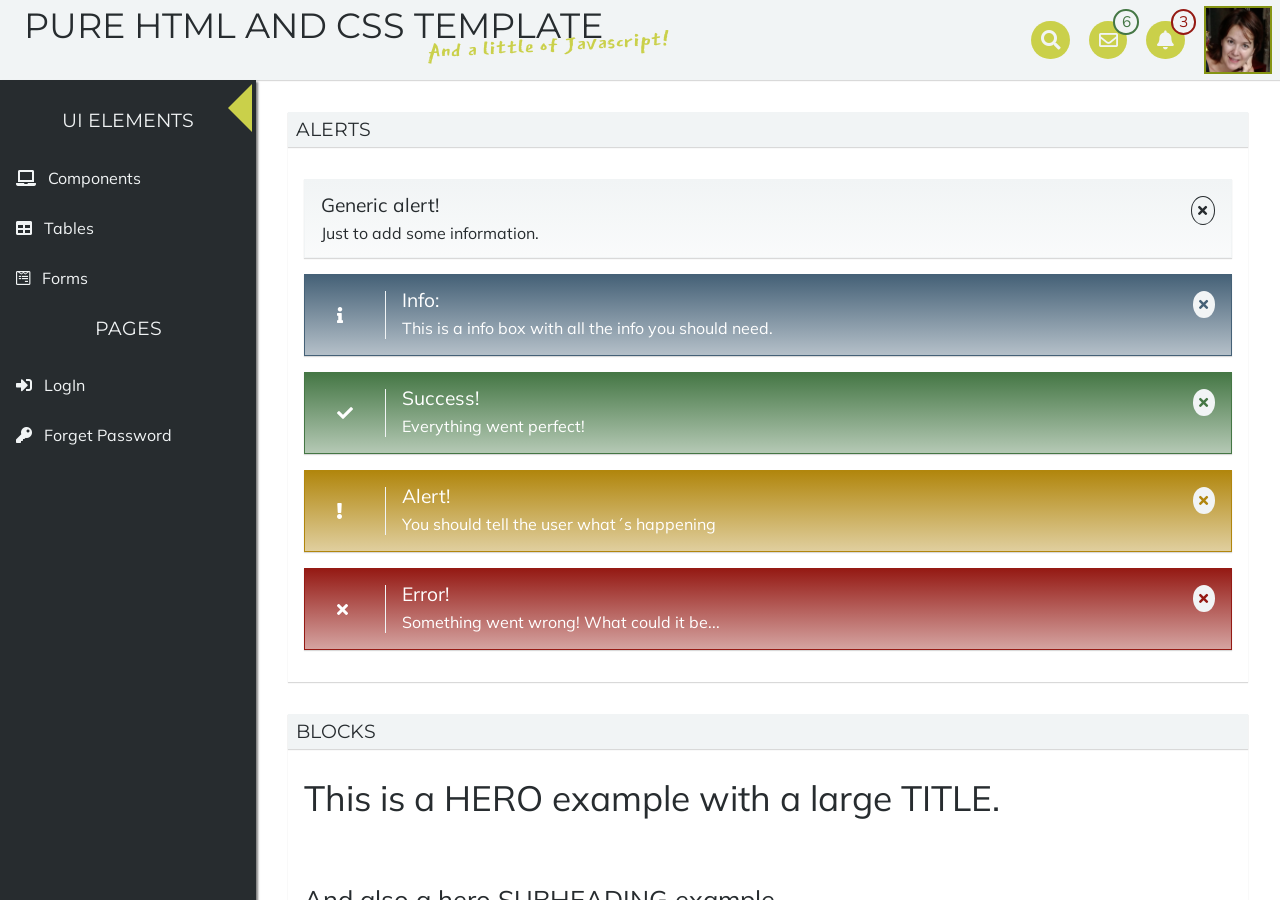
==== commit 5ef141d4: "starting with forms" ====
--- a/index.html
+++ b/index.html
@@ -45,7 +45,7 @@
 									<p class="date">Just now</p>
 								</div>
 							</div>
-							<p class="message">This is a example of mail that just can have two phrases.</p>
+							<p class="message">This is a example of mail that as much can have two sentences.</p>
 						</li>
 						<li>
 							<div class="item-title">
@@ -55,17 +55,17 @@
 									<p class="date">10 minutes ago</p>
 								</div>
 							</div>
-							<p class="message">This is a example of mail that just can have two phrases.</p>
+							<p class="message">This is a example of mail that as much can have two sentences.</p>
 						</li>
 						<li>
 							<div class="item-title">
 								<img class="title-img" src="public/imgs/girl1.png" alt="Profile's photo">
 								<div>
-									<span class="title-description">Wang Shu</span>
+									<span class="title-description">Pànghūhū de guǐhún</span>
 									<p class="date">17/05/2018</p>
 								</div>
 							</div>
-							<p class="message">This is a example of mail that just can have two phrases.</p>
+							<p class="message">This is a example of mail that as much can have two sentences.</p>
 						</li>
 					</ul>
 				</div>
@@ -114,7 +114,7 @@
 
 					<li class="menu-item">
 						<label class="menu-title" for="open-components">
-							<em  class="fa fa-laptop" aria-label="Components"></em>
+							<em  class="fa fa-laptop" title="Components" aria-label="Components"></em>
 							<span class="menu-label">Components</span>
 						</label>
 						<input class= "hidden" type="checkbox" name="navbar-options" id="open-components">
@@ -124,25 +124,25 @@
 							</li>
 							<li>
 								<a href="#alerts">
-									<em  class="fas fa-exclamation-triangle" aria-label="Alerts"></em>
+									<em  class="fas fa-exclamation-triangle" title="Alerts" aria-label="Alerts"></em>
 									<span class="submenu-label">Alerts</span>
 								</a>
 							</li>
 							<li>
 								<a href="#blocks">
-									<em  class="fas fa-square" aria-label="Blocks"></em>
+									<em  class="fas fa-square" aria-label="Blocks" title="Blocks"></em>
 									<span class="submenu-label">Blocks</span>
 								</a>
 							</li>
 							<li>
 								<a href="#buttons">
-									<em  class="far fa-hand-point-up" aria-label="Buttons"></em>
+									<em  class="far fa-hand-point-up" aria-label="Buttons" title="Buttons"></em>
 									<span class="submenu-label">Buttons</span>
 								</a>
 							</li>
 							<li>
 								<a href="#grid">
-									<em  class="fas fa-th" aria-label="Grid"></em>
+									<em  class="fas fa-th" aria-label="Grid" title="Grid"></em>
 									<span class="submenu-label">Grid</span>
 								</a>
 							</li>
@@ -151,7 +151,7 @@
 
 						<li class="menu-item">
 							<label class="menu-title" for="open-tables">
-								<em  class="fa fa-table" aria-label="Tables"></em>
+								<em  class="fa fa-table" aria-label="Tables" title="Tables"></em>
 								<span class="menu-label">Tables</span>
 							</label>
 							<input class= "hidden" type="checkbox" name="navbar-options" id="open-tables">
@@ -176,7 +176,7 @@
 
 						<li class="menu-item">
 							<a href="#forms">
-								<em  class="fab fa-wpforms" aria-label="Forms"></em>
+								<em  class="fab fa-wpforms" aria-label="Forms" title="Forms"></em>
 								<span class="menu-label">Forms</span>
 							</a>
 						</li>
@@ -185,13 +185,13 @@
 						<ul>
 							<li class="menu-item">
 								<a href="#login">
-									<em  class="fas fa-sign-in-alt" aria-label="Login"></em>
+									<em  class="fas fa-sign-in-alt" aria-label="Login" title="Login"></em>
 									<span class="menu-label">LogIn</span>
 								</a>
 							</li>
 							<li class="menu-item">
 								<a href="#forgetpas">
-									<em  class="fas fa-key" aria-label="Forget Password"></em>
+									<em  class="fas fa-key" aria-label="Forget Password" title="Forget Password"></em>
 									<span class="menu-label">Forget Password</span>
 								</a>
 							</li>
@@ -199,11 +199,13 @@
 					</ul>
 				</nav>
 			</aside>
+
 			<main class="content">
+
 				<section  class="block">
 					<a id="alerts"></a>
 					<header>
-						<h3 class="no-margin-bottom">Alerts</h3>
+						<h3 class="title no-margin-bottom">Alerts</h3>
 					</header>
 					<article>
 						<div class="alert generic-alert">
@@ -270,7 +272,7 @@
 				<section class="block">
 					<a id="blocks"></a>
 					<header>
-						<h3 class="no-margin-bottom">Blocks</h3>
+						<h3 class="title no-margin-bottom">Blocks</h3>
 					</header>
 					<article>
 						<h1>This is a HERO example with a large TITLE.</h1>
@@ -282,10 +284,10 @@
 				<section class="block">
 					<a id="buttons"></a>
 					<header>
-						<h3 class="no-margin-bottom">Buttons</h3>
+						<h3 class="title no-margin-bottom">Buttons</h3>
 					</header>
-					<article class="col2">
-						<div class="card">
+					<article class="grid-container">
+						<div class="card col-xs-12 col-md-6">
 							<header>
 								<strong>Default Buttons</strong>
 								<div class="right">
@@ -303,7 +305,7 @@
 								<button type="button" name="button" class="btn btn-error">Error</button>
 							</div>
 						</div>
-						<div class="card">
+						<div class="card col-xs-12 col-md-6">
 							<header>
 								<strong>Outlined Buttons</strong>
 								<div class="right">
@@ -320,7 +322,7 @@
 								<button type="button" name="button" class="btn-error outlined">Error</button>
 							</div>
 						</div>
-						<div class="card">
+						<div class="card col-xs-12 col-md-6">
 							<header>
 								<strong>Gradient Buttons</strong>
 								<div class="right">
@@ -337,7 +339,7 @@
 								<button type="button" name="button" class="btn btn-grad-error gradient">Error</button>
 							</div>
 						</div>
-						<div class="card">
+						<div class="card col-xs-12 col-md-6">
 							<header>
 								<strong>Clear Buttons</strong>
 								<div class="right">
@@ -359,13 +361,15 @@
 				<section class="block">
 					<a id="grid"></a>
 					<header>
-						<h3 class="no-margin-bottom">Grid</h3>
+						<h3 class="title no-margin-bottom">Grid</h3>
 					</header>
 					<article>
 						<header>
-							<strong>Grid with offset</strong>
+							<strong>12 columns grid with offset</strong>
 							<div class="right">
-								<small>Use offset to position cells ins a grid. Use allways a  <code>&lt;div class="grid-container"&gt;</code> <br>
+								<small>
+									Use always a  <code>&lt;div class="grid-container"&gt;</code>
+									Every cell must have width and height. Use offset to position cells in a grid.<br>
 									<strong>e.g.</strong> <code>&lt;div&gt; class="col-xs-1 col-xs-offset-12" </code>
 								</small>
 							</div>
@@ -387,17 +391,18 @@
 					</article>
 					<article>
 						<header>
-							<strong>Grid with cells of multiple sizes</strong>
+							<strong>12 columns grid with cells of multiple sizes</strong>
 							<div class="right">
-								<small>Use xs, sm, md or lg to adapt the grid to diferent sizes of screens<br>
-										<strong>e.g.</strong> <code>&lt;div&gt; class="col-xs-12 col-md-4" </code>
+								<small>
+									Use xs, sm, md or lg to adapt the grid to diferent sizes of screens<br>
+									<strong>e.g.</strong> <code>&lt;div class="col-xs-12 col-md-6"&gt;</code> Means that your cell will have full with in a very small screen and half with in a mediun screen.
 								</small>
 							</div>
 						</header>
 						<div class="grid-container grid-eg">
 							<div class="col-xs-12 col-md-4"></div>
 							<div class="col-xs-8 col-md-2"></div>
-							<div class="col-xs-8 col-md-2"></div>
+							<div class="col-xs-8 col-md-6"></div>
 							<div class="col-xs-4 col-md-1"></div>
 							<div class="col-xs-4 col-md-1"></div>
 							<div class="col-xs-4 col-md-1"></div>
@@ -418,12 +423,325 @@
 							<div class="col-xs-4 col-md-1"></div>
 							<div class="col-xs-8 col-md-2"></div>
 							<div class="col-xs-8 col-md-2"></div>
-							<div class="col-xs-4 col-md-1"></div>
-							<div class="col-xs-4 col-md-1"></div>
-							<div class="col-xs-12 col-md-2"></div>
 						</div>
 					</article>
 				</section>
+				<section class="block">
+					<a id="basic-table"></a>
+					<header>
+						<h3 class="title no-margin-bottom">Basic table</h3>
+						<div class="right">
+							<small>
+								Use always a  <code>&lt;class="grid-container"&gt;</code>
+								Every cell must have width and height. Use offset to position cells in a grid.<br>
+								<strong>e.g.</strong> <code>&lt;div class="col-xs-12 col-md-6"&gt;	</code>
+							</small>
+						</div>
+					</header>
+					<div class=" grid-container">
+						<article class="card col-xs-12 col-md-6">
+							<header>
+								<strong>Basic table</strong>
+							</header>
+							<table>
+	            	<thead>
+	              	<tr>
+	                	<th scope="col"></th>
+	                	<th scope="col">Name</th>
+	                	<th scope="col">Date</th>
+	                	<th scope="col">Title</th>
+		            	</tr>
+			          </thead>
+								<tbody>
+									<tr>
+										<th scope="row">
+										</th>
+										<td>María López</td>
+										<td class="date">Just now</td>
+										<td class="message-title">This is a example of mail that as much can have one sentence.</td>
+									</tr>
+									<tr>
+										<th scope="row">
+										</th>
+										<td>Jane Smith</td>
+										<td class="date">10 minutes ago</td>
+										<td class="message-title">This is a example of mail that as much can have one sentence.</td>
+									</tr>
+									<tr>
+										<th scope="row">
+											<em class="fas fa-star"></em>
+										</th>
+										<td>Pànghūhū de guǐhún</td>
+										<td class="date">17/05/2018</td>
+										<td class="message-title">This is a example of mail that as much can have one sentence.</td>
+									</tr>
+								</tbody>
+	        		</table>
+						</article>
+						<article class="card col-xs-12 col-md-6">
+							<header>
+								<strong>Basic table with title</strong>
+							</header>
+							<div class="titled-table">
+								<div class="title">
+									messages
+								</div>
+								<table>
+		            	<thead>
+		              	<tr>
+		                	<th scope="col"></th>
+		                	<th scope="col">Name</th>
+		                	<th scope="col">Date</th>
+		                	<th scope="col">Title</th>
+			            	</tr>
+				          </thead>
+									<tbody>
+										<tr>
+											<th scope="row">
+											</th>
+											<td>María López</td>
+											<td class="date">Just now</td>
+											<td class="message-title">This is a example of mail that as much can have one sentence.</td>
+										</tr>
+										<tr>
+											<th scope="row">
+											</th>
+											<td>Jane Smith</td>
+											<td class="date">10 minutes ago</td>
+											<td class="message-title">This is a example of mail that as much can have one sentence.</td>
+										</tr>
+										<tr>
+											<th scope="row">
+												<em class="fas fa-star"></em>
+											</th>
+											<td>Pànghūhū de guǐhún</td>
+											<td class="date">17/05/2018</td>
+											<td class="message-title">This is a example of mail that as much can have one sentence.</td>
+										</tr>
+									</tbody>
+		        		</table>
+							</div>
+						</article>
+						<article class="card col-xs-12 col-md-6">
+							<header>
+								<strong>Bordered table</strong>
+							</header>
+							<table class="bordered-table">
+	            	<thead>
+	              	<tr>
+	                	<th scope="col"></th>
+	                	<th scope="col">Name</th>
+	                	<th scope="col">Date</th>
+	                	<th scope="col">Title</th>
+		            	</tr>
+			          </thead>
+								<tbody>
+									<tr>
+										<th scope="row">
+										</th>
+										<td>María López</td>
+										<td class="date">Just now</td>
+										<td class="message-title">This is a example of mail that as much can have one sentence.</td>
+									</tr>
+									<tr>
+										<th scope="row">
+										</th>
+										<td>Jane Smith</td>
+										<td class="date">10 minutes ago</td>
+										<td class="message-title">This is a example of mail that as much can have one sentence.</td>
+									</tr>
+									<tr>
+										<th scope="row">
+											<em class="fas fa-star"></em>
+										</th>
+										<td>Pànghūhū de guǐhún</td>
+										<td class="date">17/05/2018</td>
+										<td class="message-title">This is a example of mail that as much can have one sentence.</td>
+									</tr>
+								</tbody>
+	        		</table>
+						</article>
+						<article class="card col-xs-12 col-md-6">
+							<header>
+								<strong>Striped table</strong>
+							</header>
+							<table class="striped-table">
+	            	<thead>
+	              	<tr>
+	                	<th scope="col"></th>
+	                	<th scope="col">Name</th>
+	                	<th scope="col">Date</th>
+	                	<th scope="col">Title</th>
+		            	</tr>
+			          </thead>
+								<tbody>
+									<tr>
+										<th scope="row">
+										</th>
+										<td>María López</td>
+										<td class="date">Just now</td>
+										<td class="message-title">This is a example of mail that as much can have one sentence.</td>
+									</tr>
+									<tr>
+										<th scope="row">
+										</th>
+										<td>Jane Smith</td>
+										<td class="date">10 minutes ago</td>
+										<td class="message-title">This is a example of mail that as much can have one sentence.</td>
+									</tr>
+									<tr>
+										<th scope="row">
+											<em class="fas fa-star"></em>
+										</th>
+										<td>Pànghūhū de guǐhún</td>
+										<td class="date">17/05/2018</td>
+										<td class="message-title">This is a example of mail that as much can have one sentence.</td>
+									</tr>
+								</tbody>
+	        		</table>
+						</article>
+					</div>
+
+				</section>
+				<section class="block">
+					<a id="forms"></a>
+					<header>
+						<h3 class="title no-margin-bottom">Basic form</h3>
+						<div class="right">
+							<small>
+								Use always a wrapper element <code>&lt;class="grid-container"&gt;</code><br>
+								<strong>e.g.</strong> <code>&lt;div class="col-xs-12 col-md-6"&gt;	</code>
+							</small>
+						</div>
+					</header>
+					<div class="grid-container">
+
+						<article class="card col-xs-12">
+							<header>
+								<strong>Basic form Grid</strong>
+							</header>
+							<form  class="titled-form grid-container">
+								<div class="title col-xs-12">
+									contact form
+								</div>
+								<fieldset class="col-xs-12">
+									<legend class="subtitle">
+										inline two elements
+									</legend>
+									<div class="grid-container">
+										<div class="col-xs-12  col-md-6">
+											<label for="exampleInputEmail1">Email address</label>
+											<input type="email" class="form-control" id="exampleInputEmail1" placeholder="Enter email">
+											<small class="text-muted">We'll never share your email with anyone else.</small>
+										</div>
+										<div class="col-xs-12  col-md-6">
+											<label for="exampleInputPassword1">Password</label>
+											<input type="password" class="form-control" id="exampleInputPassword1" placeholder="Password">
+										</div>
+									</div>
+								</fieldset>
+								<fieldset class="col-xs-12">
+									<legend class="subtitle">
+										inline three elements
+									</legend>
+									<div class="grid-container">
+										<div class="col-xs-12  col-md-4">
+											<label for="exampleSelect1">Example select</label>
+											<select class="form-control" id="exampleSelect1">
+												<option>1</option>
+												<option>2</option>
+												<option>3</option>
+												<option>4</option>
+												<option>5</option>
+											</select>
+										</div>
+										<div class="col-xs-12  col-md-4">
+											<label for="exampleSelect2">Example multiple select</label>
+											<select multiple size="1" class="form-control" id="exampleSelect2">
+												<option>1</option>
+												<option>2</option>
+												<option>3</option>
+												<option>4</option>
+												<option>5</option>
+											</select>
+											<small>Hold down the ctrl or cmd key to select more than one option in the list
+											</small>
+										</div>
+										<div class="col-xs-12  col-md-4">
+											<label for="exampleSelect1">Example multiple select open</label>
+											<select  multiple size="5" class="form-control" id="exampleSelect1">
+												<option>1</option>
+												<option>2</option>
+												<option>3</option>
+												<option>4</option>
+												<option>5</option>
+											</select>
+											<small>Hold down the ctrl or cmd key to select more than one option in the list
+											</small>
+										</div>
+									</div>
+								</fieldset>
+								<fieldset class="textarea-container col-xs-12">
+									<label for="exampleTextarea">Example textarea</label>
+									<textarea class="form-control" id="exampleTextarea" rows="3"></textarea>
+								</fieldset>
+								<fieldset class="col-xs-12">
+									<label for="exampleInputFile">File input</label>
+									<input type="file" class="form-control-file" id="exampleInputFile">
+									<small class="text-muted">This is some placeholder block-level help text for the above input.
+										It's a bit lighter and easily wraps to a new line.</small>
+								</fieldset>
+								<fieldset class="col-xs-12">
+									<legend class="subtitle">
+										Example radio buttons
+									</legend>
+									<div class="grid-container">
+										<div class="radio col-xs-12  col-md-4">
+											<label>
+												<input type="radio" name="optionsRadios" id="optionsRadios1" value="option1" checked>
+												Option one is this and that&mdash;be sure to include why it's great
+											</label>
+										</div>
+										<div class="radio col-xs-12  col-md-4">
+											<label>
+												<input type="radio" name="optionsRadios" id="optionsRadios2" value="option2">
+												Option two can be something else and selecting it will deselect option one
+											</label>
+										</div>
+										<div class="radio disabled col-xs-12  col-md-4">
+											<label>
+												<input type="radio" name="optionsRadios" id="optionsRadios3" value="option3" disabled>
+												Option three is disabled
+											</label>
+										</div>
+									</div>
+								</fieldset>
+								<fieldset class="col-xs-12">
+									<legend class="subtitle">
+										Example checkboxes
+									</legend>
+									<div class="checkbox">
+										<label>
+											<input type="checkbox"> Check me out
+										</label>
+									</div>
+									<div class="checkbox">
+										<label>
+											<input type="checkbox"> Check me out
+										</label>
+									</div>
+								</fieldset>
+								<fieldset class="col-xs-12">
+									<div class="form-buttons">
+										<button type="reset" class="btn outlined">Reset</button>
+										<button type="submit" class="btn btn-primary">Submit</button>
+									</div>
+								</fieldset>
+							</form>
+						</article>
+					</div>
+				</section>
+
 			</main>
 			<footer>
 
--- a/public/css/style.css
+++ b/public/css/style.css
@@ -84,7 +84,7 @@
   scroll-behavior: smooth;
 }
 
-/* line 9, ../../assets/sass/base/_body.sass */
+/* line 8, ../../assets/sass/base/_body.sass */
 .container {
   color: #272c2f;
   height: 100vh;
@@ -97,31 +97,25 @@
   transition: 2s;
 }
 
-/* line 20, ../../assets/sass/base/_body.sass */
+/* line 19, ../../assets/sass/base/_body.sass */
 .hidden {
   visibility: hidden;
   position: absolute;
 }
 
-/* line 24, ../../assets/sass/base/_body.sass */
+/* line 23, ../../assets/sass/base/_body.sass */
 .card-content {
   padding-top: 1em;
 }
 
-/* line 27, ../../assets/sass/base/_body.sass */
-input:focus {
+/* line 26, ../../assets/sass/base/_body.sass */
+input:focus, select:focus, textarea:focus {
   outline: none;
-  box-shadow: 0 0 3px #457745;
-}
-
-/* line 1, ../../assets/sass/base/_grid.sass */
-.col2 {
-  display: grid;
-  grid-template-columns: 1fr 1fr;
-  grid-gap: 1em;
-}
-
-/* line 6, ../../assets/sass/base/_grid.sass */
+  border-radius: #869514;
+  box-shadow: 0 0 3px #869514;
+}
+
+/* line 2, ../../assets/sass/base/_grid.sass */
 .grid-container {
   display: grid;
   grid-template-columns: repeat(12, 1fr);
@@ -130,1155 +124,1147 @@
   grid-auto-flow: dense;
 }
 
-/* line 13, ../../assets/sass/base/_grid.sass */
+/* line 9, ../../assets/sass/base/_grid.sass */
+.grid-eg {
+  margin-top: 1.5em;
+}
+/* line 11, ../../assets/sass/base/_grid.sass */
 .grid-eg div {
   background-color: #f1f4f5;
   border: 1px solid black;
   min-height: 2vmax;
   min-width: 100%;
-  padding: 0 0.5em;
-  text-align: right;
-}
-
-/* line 22, ../../assets/sass/base/_grid.sass */
+}
+
+/* line 17, ../../assets/sass/base/_grid.sass */
 .col-xs-justify-items-start {
   justify-items: start;
 }
 
-/* line 25, ../../assets/sass/base/_grid.sass */
+/* line 20, ../../assets/sass/base/_grid.sass */
 .col-xs-justify-items-end {
   justify-items: end;
 }
 
-/* line 28, ../../assets/sass/base/_grid.sass */
+/* line 23, ../../assets/sass/base/_grid.sass */
 .col-xs-justify-items-center {
   justify-items: center;
 }
 
-/* line 31, ../../assets/sass/base/_grid.sass */
+/* line 26, ../../assets/sass/base/_grid.sass */
 .col-xs-justify-items-stretch {
   justify-items: stretch;
 }
 
-/* line 34, ../../assets/sass/base/_grid.sass */
+/* line 29, ../../assets/sass/base/_grid.sass */
 .col-xs-align-items-start {
   align-items: start;
 }
 
-/* line 37, ../../assets/sass/base/_grid.sass */
+/* line 32, ../../assets/sass/base/_grid.sass */
 .col-xs-align-items-end {
   align-items: end;
 }
 
-/* line 40, ../../assets/sass/base/_grid.sass */
+/* line 35, ../../assets/sass/base/_grid.sass */
 .col-xs-align-items-center {
   align-items: center;
 }
 
-/* line 43, ../../assets/sass/base/_grid.sass */
+/* line 38, ../../assets/sass/base/_grid.sass */
 .col-xs-align-items-stretch {
   align-items: stretch;
 }
 
-/* line 46, ../../assets/sass/base/_grid.sass */
+/* line 41, ../../assets/sass/base/_grid.sass */
 .col-xs-justify-content-start {
   justify-content: start;
 }
 
-/* line 49, ../../assets/sass/base/_grid.sass */
+/* line 44, ../../assets/sass/base/_grid.sass */
 .col-xs-justify-content-end {
   justify-content: end;
 }
 
-/* line 52, ../../assets/sass/base/_grid.sass */
+/* line 47, ../../assets/sass/base/_grid.sass */
 .col-xs-justify-content-center {
   justify-content: center;
 }
 
-/* line 55, ../../assets/sass/base/_grid.sass */
+/* line 50, ../../assets/sass/base/_grid.sass */
 .col-xs-justify-content-stretch {
   justify-content: stretch;
 }
 
-/* line 58, ../../assets/sass/base/_grid.sass */
+/* line 53, ../../assets/sass/base/_grid.sass */
 .col-xs-justify-content-space-around {
   justify-content: space-around;
 }
 
-/* line 61, ../../assets/sass/base/_grid.sass */
+/* line 56, ../../assets/sass/base/_grid.sass */
 .col-xs-justify-content-space-between {
   justify-content: space-between;
 }
 
-/* line 64, ../../assets/sass/base/_grid.sass */
+/* line 59, ../../assets/sass/base/_grid.sass */
 .col-xs-justify-content-space-evenly {
   justify-content: space-evenly;
 }
 
-/* line 67, ../../assets/sass/base/_grid.sass */
+/* line 62, ../../assets/sass/base/_grid.sass */
 .col-xs-align-content-start {
   align-content: start;
 }
 
-/* line 70, ../../assets/sass/base/_grid.sass */
+/* line 65, ../../assets/sass/base/_grid.sass */
 .col-xs-align-content-end {
   align-content: end;
 }
 
-/* line 73, ../../assets/sass/base/_grid.sass */
+/* line 68, ../../assets/sass/base/_grid.sass */
 .col-xs-align-content-center {
   align-content: center;
 }
 
-/* line 77, ../../assets/sass/base/_grid.sass */
+/* line 72, ../../assets/sass/base/_grid.sass */
 .col-xs-align-content-stretch {
   align-content: stretch;
 }
 
-/* line 80, ../../assets/sass/base/_grid.sass */
+/* line 75, ../../assets/sass/base/_grid.sass */
 .col-xs-align-content-space-around {
   align-content: space-around;
 }
 
-/* line 83, ../../assets/sass/base/_grid.sass */
+/* line 78, ../../assets/sass/base/_grid.sass */
 .col-xs-align-content-space-between {
   align-content: space-between;
 }
 
-/* line 86, ../../assets/sass/base/_grid.sass */
+/* line 81, ../../assets/sass/base/_grid.sass */
 .col-xs-align-content-space-evenly {
   align-content: space-evenly;
 }
 
-/* line 89, ../../assets/sass/base/_grid.sass */
+/* line 84, ../../assets/sass/base/_grid.sass */
 .col-xs-grid-auto-flow-row {
   grid-auto-flow: row;
 }
 
-/* line 92, ../../assets/sass/base/_grid.sass */
+/* line 87, ../../assets/sass/base/_grid.sass */
 .col-xs-grid-auto-flow-column {
   grid-auto-flow: column;
 }
 
-/* line 95, ../../assets/sass/base/_grid.sass */
+/* line 90, ../../assets/sass/base/_grid.sass */
 .col-xs-grid-auto-flow-dense {
   grid-auto-flow: dense;
 }
 
-/* line 99, ../../assets/sass/base/_grid.sass */
+/* line 94, ../../assets/sass/base/_grid.sass */
 .col-xs-1 {
   grid-column-end: span 1;
 }
 
-/* line 99, ../../assets/sass/base/_grid.sass */
+/* line 94, ../../assets/sass/base/_grid.sass */
 .col-xs-2 {
   grid-column-end: span 2;
 }
 
-/* line 99, ../../assets/sass/base/_grid.sass */
+/* line 94, ../../assets/sass/base/_grid.sass */
 .col-xs-3 {
   grid-column-end: span 3;
 }
 
-/* line 99, ../../assets/sass/base/_grid.sass */
+/* line 94, ../../assets/sass/base/_grid.sass */
 .col-xs-4 {
   grid-column-end: span 4;
 }
 
-/* line 99, ../../assets/sass/base/_grid.sass */
+/* line 94, ../../assets/sass/base/_grid.sass */
 .col-xs-5 {
   grid-column-end: span 5;
 }
 
-/* line 99, ../../assets/sass/base/_grid.sass */
+/* line 94, ../../assets/sass/base/_grid.sass */
 .col-xs-6 {
   grid-column-end: span 6;
 }
 
-/* line 99, ../../assets/sass/base/_grid.sass */
+/* line 94, ../../assets/sass/base/_grid.sass */
 .col-xs-7 {
   grid-column-end: span 7;
 }
 
-/* line 99, ../../assets/sass/base/_grid.sass */
+/* line 94, ../../assets/sass/base/_grid.sass */
 .col-xs-8 {
   grid-column-end: span 8;
 }
 
-/* line 99, ../../assets/sass/base/_grid.sass */
+/* line 94, ../../assets/sass/base/_grid.sass */
 .col-xs-9 {
   grid-column-end: span 9;
 }
 
-/* line 99, ../../assets/sass/base/_grid.sass */
+/* line 94, ../../assets/sass/base/_grid.sass */
 .col-xs-10 {
   grid-column-end: span 10;
 }
 
-/* line 99, ../../assets/sass/base/_grid.sass */
+/* line 94, ../../assets/sass/base/_grid.sass */
 .col-xs-11 {
   grid-column-end: span 11;
 }
 
-/* line 99, ../../assets/sass/base/_grid.sass */
+/* line 94, ../../assets/sass/base/_grid.sass */
 .col-xs-12 {
   grid-column-end: span 12;
 }
 
-/* line 103, ../../assets/sass/base/_grid.sass */
-.col-xs-offset-1 {
-  grid-column-start: span 1;
-}
-
-/* line 103, ../../assets/sass/base/_grid.sass */
+/* line 98, ../../assets/sass/base/_grid.sass */
 .col-xs-offset-2 {
-  grid-column-start: span 2;
-}
-
-/* line 103, ../../assets/sass/base/_grid.sass */
+  grid-column-start: 2;
+}
+
+/* line 98, ../../assets/sass/base/_grid.sass */
 .col-xs-offset-3 {
-  grid-column-start: span 3;
-}
-
-/* line 103, ../../assets/sass/base/_grid.sass */
+  grid-column-start: 3;
+}
+
+/* line 98, ../../assets/sass/base/_grid.sass */
 .col-xs-offset-4 {
-  grid-column-start: span 4;
-}
-
-/* line 103, ../../assets/sass/base/_grid.sass */
+  grid-column-start: 4;
+}
+
+/* line 98, ../../assets/sass/base/_grid.sass */
 .col-xs-offset-5 {
-  grid-column-start: span 5;
-}
-
-/* line 103, ../../assets/sass/base/_grid.sass */
+  grid-column-start: 5;
+}
+
+/* line 98, ../../assets/sass/base/_grid.sass */
 .col-xs-offset-6 {
-  grid-column-start: span 6;
-}
-
-/* line 103, ../../assets/sass/base/_grid.sass */
+  grid-column-start: 6;
+}
+
+/* line 98, ../../assets/sass/base/_grid.sass */
 .col-xs-offset-7 {
-  grid-column-start: span 7;
-}
-
-/* line 103, ../../assets/sass/base/_grid.sass */
+  grid-column-start: 7;
+}
+
+/* line 98, ../../assets/sass/base/_grid.sass */
 .col-xs-offset-8 {
-  grid-column-start: span 8;
-}
-
-/* line 103, ../../assets/sass/base/_grid.sass */
+  grid-column-start: 8;
+}
+
+/* line 98, ../../assets/sass/base/_grid.sass */
 .col-xs-offset-9 {
-  grid-column-start: span 9;
-}
-
-/* line 103, ../../assets/sass/base/_grid.sass */
+  grid-column-start: 9;
+}
+
+/* line 98, ../../assets/sass/base/_grid.sass */
 .col-xs-offset-10 {
-  grid-column-start: span 10;
-}
-
-/* line 103, ../../assets/sass/base/_grid.sass */
+  grid-column-start: 10;
+}
+
+/* line 98, ../../assets/sass/base/_grid.sass */
 .col-xs-offset-11 {
-  grid-column-start: span 11;
-}
-
-/* line 103, ../../assets/sass/base/_grid.sass */
+  grid-column-start: 11;
+}
+
+/* line 98, ../../assets/sass/base/_grid.sass */
 .col-xs-offset-12 {
-  grid-column-start: span 12;
-}
-
-/* line 106, ../../assets/sass/base/_grid.sass */
+  grid-column-start: 12;
+}
+
+/* line 101, ../../assets/sass/base/_grid.sass */
 .col-xs-justify-self-start {
   justify-self: start;
 }
 
-/* line 109, ../../assets/sass/base/_grid.sass */
+/* line 104, ../../assets/sass/base/_grid.sass */
 .col-xs-justify-self-end {
   justify-self: end;
 }
 
-/* line 112, ../../assets/sass/base/_grid.sass */
+/* line 107, ../../assets/sass/base/_grid.sass */
 .col-xs-justify-self-center {
   justify-self: center;
 }
 
-/* line 115, ../../assets/sass/base/_grid.sass */
+/* line 110, ../../assets/sass/base/_grid.sass */
 .col-xs-justify-self-stretch {
   justify-self: stretch;
 }
 
-/* line 118, ../../assets/sass/base/_grid.sass */
+/* line 113, ../../assets/sass/base/_grid.sass */
 .col-xs-align-self-start {
   align-self: start;
 }
 
-/* line 121, ../../assets/sass/base/_grid.sass */
+/* line 116, ../../assets/sass/base/_grid.sass */
 .col-xs-align-self-end {
   align-self: end;
 }
 
-/* line 124, ../../assets/sass/base/_grid.sass */
+/* line 119, ../../assets/sass/base/_grid.sass */
 .col-xs-align-self-center {
   align-self: center;
 }
 
-/* line 127, ../../assets/sass/base/_grid.sass */
+/* line 122, ../../assets/sass/base/_grid.sass */
 .col-xs-align-self-stretch {
   align-self: stretch;
 }
 
 @media only screen and (min-width: 48em) {
-  /* line 132, ../../assets/sass/base/_grid.sass */
+  /* line 127, ../../assets/sass/base/_grid.sass */
   .col-sm-justify-items-start {
     justify-items: start;
   }
 
-  /* line 135, ../../assets/sass/base/_grid.sass */
+  /* line 130, ../../assets/sass/base/_grid.sass */
   .col-sm-justify-items-end {
     justify-items: end;
   }
 
-  /* line 138, ../../assets/sass/base/_grid.sass */
+  /* line 133, ../../assets/sass/base/_grid.sass */
   .col-sm-justify-items-center {
     justify-items: center;
   }
 
-  /* line 141, ../../assets/sass/base/_grid.sass */
+  /* line 136, ../../assets/sass/base/_grid.sass */
   .col-sm-justify-items-stretch {
     justify-items: stretch;
   }
 
-  /* line 144, ../../assets/sass/base/_grid.sass */
+  /* line 139, ../../assets/sass/base/_grid.sass */
   .col-sm-align-items-start {
     align-items: start;
   }
 
-  /* line 147, ../../assets/sass/base/_grid.sass */
+  /* line 142, ../../assets/sass/base/_grid.sass */
   .col-sm-align-items-end {
     align-items: end;
   }
 
-  /* line 150, ../../assets/sass/base/_grid.sass */
+  /* line 145, ../../assets/sass/base/_grid.sass */
   .col-sm-align-items-center {
     align-items: center;
   }
 
-  /* line 153, ../../assets/sass/base/_grid.sass */
+  /* line 148, ../../assets/sass/base/_grid.sass */
   .col-sm-align-items-stretch {
     align-items: stretch;
   }
 
-  /* line 156, ../../assets/sass/base/_grid.sass */
+  /* line 151, ../../assets/sass/base/_grid.sass */
   .col-sm-justify-content-start {
     justify-content: start;
   }
 
-  /* line 159, ../../assets/sass/base/_grid.sass */
+  /* line 154, ../../assets/sass/base/_grid.sass */
   .col-sm-justify-content-end {
     justify-content: end;
   }
 
-  /* line 162, ../../assets/sass/base/_grid.sass */
+  /* line 157, ../../assets/sass/base/_grid.sass */
   .col-sm-justify-content-center {
     justify-content: center;
   }
 
-  /* line 165, ../../assets/sass/base/_grid.sass */
+  /* line 160, ../../assets/sass/base/_grid.sass */
   .col-sm-justify-content-stretch {
     justify-content: stretch;
   }
 
-  /* line 168, ../../assets/sass/base/_grid.sass */
+  /* line 163, ../../assets/sass/base/_grid.sass */
   .col-sm-justify-content-space-around {
     justify-content: space-around;
   }
 
-  /* line 171, ../../assets/sass/base/_grid.sass */
+  /* line 166, ../../assets/sass/base/_grid.sass */
   .col-sm-justify-content-space-between {
     justify-content: space-between;
   }
 
-  /* line 174, ../../assets/sass/base/_grid.sass */
+  /* line 169, ../../assets/sass/base/_grid.sass */
   .col-sm-justify-content-space-evenly {
     justify-content: space-evenly;
   }
 
-  /* line 177, ../../assets/sass/base/_grid.sass */
+  /* line 172, ../../assets/sass/base/_grid.sass */
   .col-sm-align-content-start {
     align-content: start;
   }
 
-  /* line 180, ../../assets/sass/base/_grid.sass */
+  /* line 175, ../../assets/sass/base/_grid.sass */
   .col-sm-align-content-end {
     align-content: end;
   }
 
-  /* line 183, ../../assets/sass/base/_grid.sass */
+  /* line 178, ../../assets/sass/base/_grid.sass */
   .col-sm-align-content-center {
     align-content: center;
   }
 
-  /* line 186, ../../assets/sass/base/_grid.sass */
+  /* line 181, ../../assets/sass/base/_grid.sass */
   .col-sm-align-content-stretch {
     align-content: stretch;
   }
 
-  /* line 189, ../../assets/sass/base/_grid.sass */
+  /* line 184, ../../assets/sass/base/_grid.sass */
   .col-sm-align-content-space-around {
     align-content: space-around;
   }
 
-  /* line 192, ../../assets/sass/base/_grid.sass */
+  /* line 187, ../../assets/sass/base/_grid.sass */
   .col-sm-align-content-space-between {
     align-content: space-between;
   }
 
-  /* line 195, ../../assets/sass/base/_grid.sass */
+  /* line 190, ../../assets/sass/base/_grid.sass */
   .col-sm-align-content-space-evenly {
     align-content: space-evenly;
   }
 
-  /* line 198, ../../assets/sass/base/_grid.sass */
+  /* line 193, ../../assets/sass/base/_grid.sass */
   .col-sm-grid-auto-flow-row {
     grid-auto-flow: row;
   }
 
-  /* line 201, ../../assets/sass/base/_grid.sass */
+  /* line 196, ../../assets/sass/base/_grid.sass */
   .col-sm-grid-auto-flow-column {
     grid-auto-flow: column;
   }
 
-  /* line 204, ../../assets/sass/base/_grid.sass */
+  /* line 199, ../../assets/sass/base/_grid.sass */
   .col-sm-grid-auto-flow-dense {
     grid-auto-flow: dense;
   }
 
-  /* line 208, ../../assets/sass/base/_grid.sass */
+  /* line 203, ../../assets/sass/base/_grid.sass */
   .col-sm-1 {
     grid-column-end: span 1;
   }
 
-  /* line 208, ../../assets/sass/base/_grid.sass */
+  /* line 203, ../../assets/sass/base/_grid.sass */
   .col-sm-2 {
     grid-column-end: span 2;
   }
 
-  /* line 208, ../../assets/sass/base/_grid.sass */
+  /* line 203, ../../assets/sass/base/_grid.sass */
   .col-sm-3 {
     grid-column-end: span 3;
   }
 
-  /* line 208, ../../assets/sass/base/_grid.sass */
+  /* line 203, ../../assets/sass/base/_grid.sass */
   .col-sm-4 {
     grid-column-end: span 4;
   }
 
-  /* line 208, ../../assets/sass/base/_grid.sass */
+  /* line 203, ../../assets/sass/base/_grid.sass */
   .col-sm-5 {
     grid-column-end: span 5;
   }
 
-  /* line 208, ../../assets/sass/base/_grid.sass */
+  /* line 203, ../../assets/sass/base/_grid.sass */
   .col-sm-6 {
     grid-column-end: span 6;
   }
 
-  /* line 208, ../../assets/sass/base/_grid.sass */
+  /* line 203, ../../assets/sass/base/_grid.sass */
   .col-sm-7 {
     grid-column-end: span 7;
   }
 
-  /* line 208, ../../assets/sass/base/_grid.sass */
+  /* line 203, ../../assets/sass/base/_grid.sass */
   .col-sm-8 {
     grid-column-end: span 8;
   }
 
-  /* line 208, ../../assets/sass/base/_grid.sass */
+  /* line 203, ../../assets/sass/base/_grid.sass */
   .col-sm-9 {
     grid-column-end: span 9;
   }
 
-  /* line 208, ../../assets/sass/base/_grid.sass */
+  /* line 203, ../../assets/sass/base/_grid.sass */
   .col-sm-10 {
     grid-column-end: span 10;
   }
 
-  /* line 208, ../../assets/sass/base/_grid.sass */
+  /* line 203, ../../assets/sass/base/_grid.sass */
   .col-sm-11 {
     grid-column-end: span 11;
   }
 
-  /* line 208, ../../assets/sass/base/_grid.sass */
+  /* line 203, ../../assets/sass/base/_grid.sass */
   .col-sm-12 {
     grid-column-end: span 12;
   }
 
-  /* line 212, ../../assets/sass/base/_grid.sass */
+  /* line 207, ../../assets/sass/base/_grid.sass */
   .col-sm-offset-1 {
-    grid-column-start: span 1;
-  }
-
-  /* line 212, ../../assets/sass/base/_grid.sass */
+    grid-column-start: 1;
+  }
+
+  /* line 207, ../../assets/sass/base/_grid.sass */
   .col-sm-offset-2 {
-    grid-column-start: span 2;
-  }
-
-  /* line 212, ../../assets/sass/base/_grid.sass */
+    grid-column-start: 2;
+  }
+
+  /* line 207, ../../assets/sass/base/_grid.sass */
   .col-sm-offset-3 {
-    grid-column-start: span 3;
-  }
-
-  /* line 212, ../../assets/sass/base/_grid.sass */
+    grid-column-start: 3;
+  }
+
+  /* line 207, ../../assets/sass/base/_grid.sass */
   .col-sm-offset-4 {
-    grid-column-start: span 4;
-  }
-
-  /* line 212, ../../assets/sass/base/_grid.sass */
+    grid-column-start: 4;
+  }
+
+  /* line 207, ../../assets/sass/base/_grid.sass */
   .col-sm-offset-5 {
-    grid-column-start: span 5;
-  }
-
-  /* line 212, ../../assets/sass/base/_grid.sass */
+    grid-column-start: 5;
+  }
+
+  /* line 207, ../../assets/sass/base/_grid.sass */
   .col-sm-offset-6 {
-    grid-column-start: span 6;
-  }
-
-  /* line 212, ../../assets/sass/base/_grid.sass */
+    grid-column-start: 6;
+  }
+
+  /* line 207, ../../assets/sass/base/_grid.sass */
   .col-sm-offset-7 {
-    grid-column-start: span 7;
-  }
-
-  /* line 212, ../../assets/sass/base/_grid.sass */
+    grid-column-start: 7;
+  }
+
+  /* line 207, ../../assets/sass/base/_grid.sass */
   .col-sm-offset-8 {
-    grid-column-start: span 8;
-  }
-
-  /* line 212, ../../assets/sass/base/_grid.sass */
+    grid-column-start: 8;
+  }
+
+  /* line 207, ../../assets/sass/base/_grid.sass */
   .col-sm-offset-9 {
-    grid-column-start: span 9;
-  }
-
-  /* line 212, ../../assets/sass/base/_grid.sass */
+    grid-column-start: 9;
+  }
+
+  /* line 207, ../../assets/sass/base/_grid.sass */
   .col-sm-offset-10 {
-    grid-column-start: span 10;
-  }
-
-  /* line 212, ../../assets/sass/base/_grid.sass */
+    grid-column-start: 10;
+  }
+
+  /* line 207, ../../assets/sass/base/_grid.sass */
   .col-sm-offset-11 {
-    grid-column-start: span 11;
-  }
-
-  /* line 212, ../../assets/sass/base/_grid.sass */
+    grid-column-start: 11;
+  }
+
+  /* line 207, ../../assets/sass/base/_grid.sass */
   .col-sm-offset-12 {
-    grid-column-start: span 12;
-  }
-
-  /* line 215, ../../assets/sass/base/_grid.sass */
+    grid-column-start: 12;
+  }
+
+  /* line 210, ../../assets/sass/base/_grid.sass */
   .col-sm-justify-self-start {
     justify-self: start;
   }
 
-  /* line 218, ../../assets/sass/base/_grid.sass */
+  /* line 213, ../../assets/sass/base/_grid.sass */
   .col-sm-justify-self-end {
     justify-self: end;
   }
 
-  /* line 221, ../../assets/sass/base/_grid.sass */
+  /* line 216, ../../assets/sass/base/_grid.sass */
   .col-sm-justify-self-center {
     justify-self: center;
   }
 
-  /* line 224, ../../assets/sass/base/_grid.sass */
+  /* line 219, ../../assets/sass/base/_grid.sass */
   .col-sm-justify-self-stretch {
     justify-self: stretch;
   }
 
-  /* line 227, ../../assets/sass/base/_grid.sass */
+  /* line 222, ../../assets/sass/base/_grid.sass */
   .col-sm-align-self-start {
     align-self: start;
   }
 
-  /* line 230, ../../assets/sass/base/_grid.sass */
+  /* line 225, ../../assets/sass/base/_grid.sass */
   .col-sm-align-self-end {
     align-self: end;
   }
 
-  /* line 233, ../../assets/sass/base/_grid.sass */
+  /* line 228, ../../assets/sass/base/_grid.sass */
   .col-sm-align-self-center {
     align-self: center;
   }
 
-  /* line 236, ../../assets/sass/base/_grid.sass */
+  /* line 231, ../../assets/sass/base/_grid.sass */
   .col-sm-align-self-stretch {
     align-self: stretch;
   }
 }
 @media only screen and (min-width: 62em) {
-  /* line 241, ../../assets/sass/base/_grid.sass */
+  /* line 236, ../../assets/sass/base/_grid.sass */
   .col-md-justify-items-start {
     justify-items: start;
   }
 
-  /* line 244, ../../assets/sass/base/_grid.sass */
+  /* line 239, ../../assets/sass/base/_grid.sass */
   .col-md-justify-items-end {
     justify-items: end;
   }
 
-  /* line 247, ../../assets/sass/base/_grid.sass */
+  /* line 242, ../../assets/sass/base/_grid.sass */
   .col-md-justify-items-center {
     justify-items: center;
   }
 
-  /* line 250, ../../assets/sass/base/_grid.sass */
+  /* line 245, ../../assets/sass/base/_grid.sass */
   .col-md-justify-items-stretch {
     justify-items: stretch;
   }
 
-  /* line 253, ../../assets/sass/base/_grid.sass */
+  /* line 248, ../../assets/sass/base/_grid.sass */
   .col-md-align-items-start {
     align-items: start;
   }
 
-  /* line 256, ../../assets/sass/base/_grid.sass */
+  /* line 251, ../../assets/sass/base/_grid.sass */
   .col-md-align-items-end {
     align-items: end;
   }
 
-  /* line 259, ../../assets/sass/base/_grid.sass */
+  /* line 254, ../../assets/sass/base/_grid.sass */
   .col-md-align-items-center {
     align-items: center;
   }
 
-  /* line 262, ../../assets/sass/base/_grid.sass */
+  /* line 257, ../../assets/sass/base/_grid.sass */
   .col-md-align-items-stretch {
     align-items: stretch;
   }
 
-  /* line 265, ../../assets/sass/base/_grid.sass */
+  /* line 260, ../../assets/sass/base/_grid.sass */
   .col-md-justify-content-start {
     justify-content: start;
   }
 
-  /* line 268, ../../assets/sass/base/_grid.sass */
+  /* line 263, ../../assets/sass/base/_grid.sass */
   .col-md-justify-content-end {
     justify-content: end;
   }
 
-  /* line 271, ../../assets/sass/base/_grid.sass */
+  /* line 266, ../../assets/sass/base/_grid.sass */
   .col-md-justify-content-center {
     justify-content: center;
   }
 
-  /* line 274, ../../assets/sass/base/_grid.sass */
+  /* line 269, ../../assets/sass/base/_grid.sass */
   .col-md-justify-content-stretch {
     justify-content: stretch;
   }
 
-  /* line 277, ../../assets/sass/base/_grid.sass */
+  /* line 272, ../../assets/sass/base/_grid.sass */
   .col-md-justify-content-space-around {
     justify-content: space-around;
   }
 
-  /* line 280, ../../assets/sass/base/_grid.sass */
+  /* line 275, ../../assets/sass/base/_grid.sass */
   .col-md-justify-content-space-between {
     justify-content: space-between;
   }
 
-  /* line 283, ../../assets/sass/base/_grid.sass */
+  /* line 278, ../../assets/sass/base/_grid.sass */
   .col-md-justify-content-space-evenly {
     justify-content: space-evenly;
   }
 
-  /* line 286, ../../assets/sass/base/_grid.sass */
+  /* line 281, ../../assets/sass/base/_grid.sass */
   .col-md-align-content-start {
     align-content: start;
   }
 
-  /* line 289, ../../assets/sass/base/_grid.sass */
+  /* line 284, ../../assets/sass/base/_grid.sass */
   .col-md-align-content-end {
     align-content: end;
   }
 
-  /* line 292, ../../assets/sass/base/_grid.sass */
+  /* line 287, ../../assets/sass/base/_grid.sass */
   .col-md-align-content-center {
     align-content: center;
   }
 
-  /* line 295, ../../assets/sass/base/_grid.sass */
+  /* line 290, ../../assets/sass/base/_grid.sass */
   .col-md-align-content-stretch {
     align-content: stretch;
   }
 
-  /* line 298, ../../assets/sass/base/_grid.sass */
+  /* line 293, ../../assets/sass/base/_grid.sass */
   .col-md-align-content-space-around {
     align-content: space-around;
   }
 
-  /* line 301, ../../assets/sass/base/_grid.sass */
+  /* line 296, ../../assets/sass/base/_grid.sass */
   .col-md-align-content-space-between {
     align-content: space-between;
   }
 
-  /* line 304, ../../assets/sass/base/_grid.sass */
+  /* line 299, ../../assets/sass/base/_grid.sass */
   .col-md-align-content-space-evenly {
     align-content: space-evenly;
   }
 
-  /* line 307, ../../assets/sass/base/_grid.sass */
+  /* line 302, ../../assets/sass/base/_grid.sass */
   .col-md-grid-auto-flow-row {
     grid-auto-flow: row;
   }
 
-  /* line 310, ../../assets/sass/base/_grid.sass */
+  /* line 305, ../../assets/sass/base/_grid.sass */
   .col-md-grid-auto-flow-column {
     grid-auto-flow: column;
   }
 
-  /* line 313, ../../assets/sass/base/_grid.sass */
+  /* line 308, ../../assets/sass/base/_grid.sass */
   .col-md-grid-auto-flow-dense {
     grid-auto-flow: dense;
   }
 
-  /* line 317, ../../assets/sass/base/_grid.sass */
+  /* line 312, ../../assets/sass/base/_grid.sass */
   .col-md-1 {
     grid-column-end: span 1;
   }
 
-  /* line 317, ../../assets/sass/base/_grid.sass */
+  /* line 312, ../../assets/sass/base/_grid.sass */
   .col-md-2 {
     grid-column-end: span 2;
   }
 
-  /* line 317, ../../assets/sass/base/_grid.sass */
+  /* line 312, ../../assets/sass/base/_grid.sass */
   .col-md-3 {
     grid-column-end: span 3;
   }
 
-  /* line 317, ../../assets/sass/base/_grid.sass */
+  /* line 312, ../../assets/sass/base/_grid.sass */
   .col-md-4 {
     grid-column-end: span 4;
   }
 
-  /* line 317, ../../assets/sass/base/_grid.sass */
+  /* line 312, ../../assets/sass/base/_grid.sass */
   .col-md-5 {
     grid-column-end: span 5;
   }
 
-  /* line 317, ../../assets/sass/base/_grid.sass */
+  /* line 312, ../../assets/sass/base/_grid.sass */
   .col-md-6 {
     grid-column-end: span 6;
   }
 
-  /* line 317, ../../assets/sass/base/_grid.sass */
+  /* line 312, ../../assets/sass/base/_grid.sass */
   .col-md-7 {
     grid-column-end: span 7;
   }
 
-  /* line 317, ../../assets/sass/base/_grid.sass */
+  /* line 312, ../../assets/sass/base/_grid.sass */
   .col-md-8 {
     grid-column-end: span 8;
   }
 
-  /* line 317, ../../assets/sass/base/_grid.sass */
+  /* line 312, ../../assets/sass/base/_grid.sass */
   .col-md-9 {
     grid-column-end: span 9;
   }
 
-  /* line 317, ../../assets/sass/base/_grid.sass */
+  /* line 312, ../../assets/sass/base/_grid.sass */
   .col-md-10 {
     grid-column-end: span 10;
   }
 
-  /* line 317, ../../assets/sass/base/_grid.sass */
+  /* line 312, ../../assets/sass/base/_grid.sass */
   .col-md-11 {
     grid-column-end: span 11;
   }
 
-  /* line 317, ../../assets/sass/base/_grid.sass */
+  /* line 312, ../../assets/sass/base/_grid.sass */
   .col-md-12 {
     grid-column-end: span 12;
   }
 
-  /* line 321, ../../assets/sass/base/_grid.sass */
-  .col-md-offset-1 {
-    grid-column-start: span 1;
-  }
-
-  /* line 321, ../../assets/sass/base/_grid.sass */
+  /* line 316, ../../assets/sass/base/_grid.sass */
   .col-md-offset-2 {
-    grid-column-start: span 2;
-  }
-
-  /* line 321, ../../assets/sass/base/_grid.sass */
+    grid-column-start: 2;
+  }
+
+  /* line 316, ../../assets/sass/base/_grid.sass */
   .col-md-offset-3 {
-    grid-column-start: span 3;
-  }
-
-  /* line 321, ../../assets/sass/base/_grid.sass */
+    grid-column-start: 3;
+  }
+
+  /* line 316, ../../assets/sass/base/_grid.sass */
   .col-md-offset-4 {
-    grid-column-start: span 4;
-  }
-
-  /* line 321, ../../assets/sass/base/_grid.sass */
+    grid-column-start: 4;
+  }
+
+  /* line 316, ../../assets/sass/base/_grid.sass */
   .col-md-offset-5 {
-    grid-column-start: span 5;
-  }
-
-  /* line 321, ../../assets/sass/base/_grid.sass */
+    grid-column-start: 5;
+  }
+
+  /* line 316, ../../assets/sass/base/_grid.sass */
   .col-md-offset-6 {
-    grid-column-start: span 6;
-  }
-
-  /* line 321, ../../assets/sass/base/_grid.sass */
+    grid-column-start: 6;
+  }
+
+  /* line 316, ../../assets/sass/base/_grid.sass */
   .col-md-offset-7 {
-    grid-column-start: span 7;
-  }
-
-  /* line 321, ../../assets/sass/base/_grid.sass */
+    grid-column-start: 7;
+  }
+
+  /* line 316, ../../assets/sass/base/_grid.sass */
   .col-md-offset-8 {
-    grid-column-start: span 8;
-  }
-
-  /* line 321, ../../assets/sass/base/_grid.sass */
+    grid-column-start: 8;
+  }
+
+  /* line 316, ../../assets/sass/base/_grid.sass */
   .col-md-offset-9 {
-    grid-column-start: span 9;
-  }
-
-  /* line 321, ../../assets/sass/base/_grid.sass */
+    grid-column-start: 9;
+  }
+
+  /* line 316, ../../assets/sass/base/_grid.sass */
   .col-md-offset-10 {
-    grid-column-start: span 10;
-  }
-
-  /* line 321, ../../assets/sass/base/_grid.sass */
+    grid-column-start: 10;
+  }
+
+  /* line 316, ../../assets/sass/base/_grid.sass */
   .col-md-offset-11 {
-    grid-column-start: span 11;
-  }
-
-  /* line 321, ../../assets/sass/base/_grid.sass */
+    grid-column-start: 11;
+  }
+
+  /* line 316, ../../assets/sass/base/_grid.sass */
   .col-md-offset-12 {
-    grid-column-start: span 12;
-  }
-
-  /* line 324, ../../assets/sass/base/_grid.sass */
+    grid-column-start: 12;
+  }
+
+  /* line 319, ../../assets/sass/base/_grid.sass */
   .col-md-justify-self-start {
     justify-self: start;
   }
 
-  /* line 327, ../../assets/sass/base/_grid.sass */
+  /* line 322, ../../assets/sass/base/_grid.sass */
   .col-md-justify-self-end {
     justify-self: end;
   }
 
-  /* line 330, ../../assets/sass/base/_grid.sass */
+  /* line 325, ../../assets/sass/base/_grid.sass */
   .col-md-justify-self-center {
     justify-self: center;
   }
 
-  /* line 333, ../../assets/sass/base/_grid.sass */
+  /* line 328, ../../assets/sass/base/_grid.sass */
   .col-md-justify-self-stretch {
     justify-self: stretch;
   }
 
-  /* line 336, ../../assets/sass/base/_grid.sass */
+  /* line 331, ../../assets/sass/base/_grid.sass */
   .col-md-align-self-start {
     align-self: start;
   }
 
-  /* line 339, ../../assets/sass/base/_grid.sass */
+  /* line 334, ../../assets/sass/base/_grid.sass */
   .col-md-align-self-end {
     align-self: end;
   }
 
-  /* line 342, ../../assets/sass/base/_grid.sass */
+  /* line 337, ../../assets/sass/base/_grid.sass */
   .col-md-align-self-center {
     align-self: center;
   }
 
-  /* line 345, ../../assets/sass/base/_grid.sass */
+  /* line 340, ../../assets/sass/base/_grid.sass */
   .col-md-align-self-stretch {
     align-self: stretch;
   }
 }
 @media only screen and (min-width: 75em) {
-  /* line 350, ../../assets/sass/base/_grid.sass */
+  /* line 345, ../../assets/sass/base/_grid.sass */
   .col-lg-justify-items-start {
     justify-items: start;
   }
 
-  /* line 353, ../../assets/sass/base/_grid.sass */
+  /* line 348, ../../assets/sass/base/_grid.sass */
   .col-lg-justify-items-end {
     justify-items: end;
   }
 
-  /* line 356, ../../assets/sass/base/_grid.sass */
+  /* line 351, ../../assets/sass/base/_grid.sass */
   .col-lg-justify-items-center {
     justify-items: center;
   }
 
-  /* line 359, ../../assets/sass/base/_grid.sass */
+  /* line 354, ../../assets/sass/base/_grid.sass */
   .col-lg-justify-items-stretch {
     justify-items: stretch;
   }
 
-  /* line 362, ../../assets/sass/base/_grid.sass */
+  /* line 357, ../../assets/sass/base/_grid.sass */
   .col-lg-align-items-start {
     align-items: start;
   }
 
-  /* line 365, ../../assets/sass/base/_grid.sass */
+  /* line 360, ../../assets/sass/base/_grid.sass */
   .col-lg-align-items-end {
     align-items: end;
   }
 
-  /* line 368, ../../assets/sass/base/_grid.sass */
+  /* line 363, ../../assets/sass/base/_grid.sass */
   .col-lg-align-items-center {
     align-items: center;
   }
 
-  /* line 371, ../../assets/sass/base/_grid.sass */
+  /* line 366, ../../assets/sass/base/_grid.sass */
   .col-lg-align-items-stretch {
     align-items: stretch;
   }
 
-  /* line 374, ../../assets/sass/base/_grid.sass */
+  /* line 369, ../../assets/sass/base/_grid.sass */
   .col-lg-justify-content-start {
     justify-content: start;
   }
 
-  /* line 377, ../../assets/sass/base/_grid.sass */
+  /* line 372, ../../assets/sass/base/_grid.sass */
   .col-lg-justify-content-end {
     justify-content: end;
   }
 
-  /* line 380, ../../assets/sass/base/_grid.sass */
+  /* line 375, ../../assets/sass/base/_grid.sass */
   .col-lg-justify-content-center {
     justify-content: center;
   }
 
-  /* line 383, ../../assets/sass/base/_grid.sass */
+  /* line 378, ../../assets/sass/base/_grid.sass */
   .col-lg-justify-content-stretch {
     justify-content: stretch;
   }
 
-  /* line 386, ../../assets/sass/base/_grid.sass */
+  /* line 381, ../../assets/sass/base/_grid.sass */
   .col-lg-justify-content-space-around {
     justify-content: space-around;
   }
 
-  /* line 389, ../../assets/sass/base/_grid.sass */
+  /* line 384, ../../assets/sass/base/_grid.sass */
   .col-lg-justify-content-space-between {
     justify-content: space-between;
   }
 
-  /* line 392, ../../assets/sass/base/_grid.sass */
+  /* line 387, ../../assets/sass/base/_grid.sass */
   .col-lg-justify-content-space-evenly {
     justify-content: space-evenly;
   }
 
-  /* line 395, ../../assets/sass/base/_grid.sass */
+  /* line 390, ../../assets/sass/base/_grid.sass */
   .col-lg-align-content-start {
     align-content: start;
   }
 
-  /* line 398, ../../assets/sass/base/_grid.sass */
+  /* line 393, ../../assets/sass/base/_grid.sass */
   .col-lg-align-content-end {
     align-content: end;
   }
 
-  /* line 401, ../../assets/sass/base/_grid.sass */
+  /* line 396, ../../assets/sass/base/_grid.sass */
   .col-lg-align-content-center {
     align-content: center;
   }
 
-  /* line 404, ../../assets/sass/base/_grid.sass */
+  /* line 399, ../../assets/sass/base/_grid.sass */
   .col-lg-align-content-stretch {
     align-content: stretch;
   }
 
-  /* line 407, ../../assets/sass/base/_grid.sass */
+  /* line 402, ../../assets/sass/base/_grid.sass */
   .col-lg-align-content-space-around {
     align-content: space-around;
   }
 
-  /* line 410, ../../assets/sass/base/_grid.sass */
+  /* line 405, ../../assets/sass/base/_grid.sass */
   .col-lg-align-content-space-between {
     align-content: space-between;
   }
 
-  /* line 413, ../../assets/sass/base/_grid.sass */
+  /* line 408, ../../assets/sass/base/_grid.sass */
   .col-lg-align-content-space-evenly {
     align-content: space-evenly;
   }
 
-  /* line 416, ../../assets/sass/base/_grid.sass */
+  /* line 411, ../../assets/sass/base/_grid.sass */
   .col-lg-grid-auto-flow-row {
     grid-auto-flow: row;
   }
 
-  /* line 419, ../../assets/sass/base/_grid.sass */
+  /* line 414, ../../assets/sass/base/_grid.sass */
   .col-lg-grid-auto-flow-column {
     grid-auto-flow: column;
   }
 
-  /* line 422, ../../assets/sass/base/_grid.sass */
+  /* line 417, ../../assets/sass/base/_grid.sass */
   .col-lg-grid-auto-flow-dense {
     grid-auto-flow: dense;
   }
 
-  /* line 426, ../../assets/sass/base/_grid.sass */
+  /* line 421, ../../assets/sass/base/_grid.sass */
   .col-lg-1 {
     grid-column-end: span 1;
   }
 
-  /* line 426, ../../assets/sass/base/_grid.sass */
+  /* line 421, ../../assets/sass/base/_grid.sass */
   .col-lg-2 {
     grid-column-end: span 2;
   }
 
-  /* line 426, ../../assets/sass/base/_grid.sass */
+  /* line 421, ../../assets/sass/base/_grid.sass */
   .col-lg-3 {
     grid-column-end: span 3;
   }
 
-  /* line 426, ../../assets/sass/base/_grid.sass */
+  /* line 421, ../../assets/sass/base/_grid.sass */
   .col-lg-4 {
     grid-column-end: span 4;
   }
 
-  /* line 426, ../../assets/sass/base/_grid.sass */
+  /* line 421, ../../assets/sass/base/_grid.sass */
   .col-lg-5 {
     grid-column-end: span 5;
   }
 
-  /* line 426, ../../assets/sass/base/_grid.sass */
+  /* line 421, ../../assets/sass/base/_grid.sass */
   .col-lg-6 {
     grid-column-end: span 6;
   }
 
-  /* line 426, ../../assets/sass/base/_grid.sass */
+  /* line 421, ../../assets/sass/base/_grid.sass */
   .col-lg-7 {
     grid-column-end: span 7;
   }
 
-  /* line 426, ../../assets/sass/base/_grid.sass */
+  /* line 421, ../../assets/sass/base/_grid.sass */
   .col-lg-8 {
     grid-column-end: span 8;
   }
 
-  /* line 426, ../../assets/sass/base/_grid.sass */
+  /* line 421, ../../assets/sass/base/_grid.sass */
   .col-lg-9 {
     grid-column-end: span 9;
   }
 
-  /* line 426, ../../assets/sass/base/_grid.sass */
+  /* line 421, ../../assets/sass/base/_grid.sass */
   .col-lg-10 {
     grid-column-end: span 10;
   }
 
-  /* line 426, ../../assets/sass/base/_grid.sass */
+  /* line 421, ../../assets/sass/base/_grid.sass */
   .col-lg-11 {
     grid-column-end: span 11;
   }
 
-  /* line 426, ../../assets/sass/base/_grid.sass */
+  /* line 421, ../../assets/sass/base/_grid.sass */
   .col-lg-12 {
     grid-column-end: span 12;
   }
 
-  /* line 430, ../../assets/sass/base/_grid.sass */
+  /* line 425, ../../assets/sass/base/_grid.sass */
   .col-lg-offset-1 {
-    grid-column-start: span 1;
-  }
-
-  /* line 430, ../../assets/sass/base/_grid.sass */
+    grid-column-start: 1;
+  }
+
+  /* line 425, ../../assets/sass/base/_grid.sass */
   .col-lg-offset-2 {
-    grid-column-start: span 2;
-  }
-
-  /* line 430, ../../assets/sass/base/_grid.sass */
+    grid-column-start: 2;
+  }
+
+  /* line 425, ../../assets/sass/base/_grid.sass */
   .col-lg-offset-3 {
-    grid-column-start: span 3;
-  }
-
-  /* line 430, ../../assets/sass/base/_grid.sass */
+    grid-column-start: 3;
+  }
+
+  /* line 425, ../../assets/sass/base/_grid.sass */
   .col-lg-offset-4 {
-    grid-column-start: span 4;
-  }
-
-  /* line 430, ../../assets/sass/base/_grid.sass */
+    grid-column-start: 4;
+  }
+
+  /* line 425, ../../assets/sass/base/_grid.sass */
   .col-lg-offset-5 {
-    grid-column-start: span 5;
-  }
-
-  /* line 430, ../../assets/sass/base/_grid.sass */
+    grid-column-start: 5;
+  }
+
+  /* line 425, ../../assets/sass/base/_grid.sass */
   .col-lg-offset-6 {
-    grid-column-start: span 6;
-  }
-
-  /* line 430, ../../assets/sass/base/_grid.sass */
+    grid-column-start: 6;
+  }
+
+  /* line 425, ../../assets/sass/base/_grid.sass */
   .col-lg-offset-7 {
-    grid-column-start: span 7;
-  }
-
-  /* line 430, ../../assets/sass/base/_grid.sass */
+    grid-column-start: 7;
+  }
+
+  /* line 425, ../../assets/sass/base/_grid.sass */
   .col-lg-offset-8 {
-    grid-column-start: span 8;
-  }
-
-  /* line 430, ../../assets/sass/base/_grid.sass */
+    grid-column-start: 8;
+  }
+
+  /* line 425, ../../assets/sass/base/_grid.sass */
   .col-lg-offset-9 {
-    grid-column-start: span 9;
-  }
-
-  /* line 430, ../../assets/sass/base/_grid.sass */
+    grid-column-start: 9;
+  }
+
+  /* line 425, ../../assets/sass/base/_grid.sass */
   .col-lg-offset-10 {
-    grid-column-start: span 10;
-  }
-
-  /* line 430, ../../assets/sass/base/_grid.sass */
+    grid-column-start: 10;
+  }
+
+  /* line 425, ../../assets/sass/base/_grid.sass */
   .col-lg-offset-11 {
-    grid-column-start: span 11;
-  }
-
-  /* line 430, ../../assets/sass/base/_grid.sass */
+    grid-column-start: 11;
+  }
+
+  /* line 425, ../../assets/sass/base/_grid.sass */
   .col-lg-offset-12 {
-    grid-column-start: span 12;
-  }
-
-  /* line 433, ../../assets/sass/base/_grid.sass */
+    grid-column-start: 12;
+  }
+
+  /* line 428, ../../assets/sass/base/_grid.sass */
   .col-lg-justify-self-start {
     justify-self: start;
   }
 
-  /* line 436, ../../assets/sass/base/_grid.sass */
+  /* line 431, ../../assets/sass/base/_grid.sass */
   .col-lg-justify-self-end {
     justify-self: end;
   }
 
-  /* line 439, ../../assets/sass/base/_grid.sass */
+  /* line 434, ../../assets/sass/base/_grid.sass */
   .col-lg-justify-self-center {
     justify-self: center;
   }
 
-  /* line 442, ../../assets/sass/base/_grid.sass */
+  /* line 437, ../../assets/sass/base/_grid.sass */
   .col-lg-justify-self-stretch {
     justify-self: stretch;
   }
 
-  /* line 445, ../../assets/sass/base/_grid.sass */
+  /* line 440, ../../assets/sass/base/_grid.sass */
   .col-lg-align-self-start {
     align-self: start;
   }
 
-  /* line 448, ../../assets/sass/base/_grid.sass */
+  /* line 443, ../../assets/sass/base/_grid.sass */
   .col-lg-align-self-end {
     align-self: end;
   }
 
-  /* line 451, ../../assets/sass/base/_grid.sass */
+  /* line 446, ../../assets/sass/base/_grid.sass */
   .col-lg-align-self-center {
     align-self: center;
   }
 
-  /* line 454, ../../assets/sass/base/_grid.sass */
+  /* line 449, ../../assets/sass/base/_grid.sass */
   .col-lg-align-self-stretch {
     align-self: stretch;
   }
@@ -1343,26 +1329,45 @@
 header {
   background-color: #f1f4f5;
   box-shadow: 0 1px 1px rgba(0, 0, 0, 0.15);
-  grid-column: aside-start/end;
-  grid-row: start/main-start;
   display: flex;
   justify-content: space-between;
   padding: 0.5em;
   z-index: 1;
 }
+
 /* line 10, ../../assets/sass/layout/_header.sass */
-header h1, header h2 {
+.container .block > header {
+  margin-bottom: 1em;
+}
+/* line 12, ../../assets/sass/layout/_header.sass */
+.container .block > header .left {
+  align-self: flex-start;
+}
+/* line 14, ../../assets/sass/layout/_header.sass */
+.container .block > header .right {
+  align-self: flex-end;
+  max-width: 75%;
+  text-align: right;
+}
+/* line 18, ../../assets/sass/layout/_header.sass */
+.container > header {
+  grid-column: aside-start/end;
+  grid-row: start/main-start;
+  padding-left: 1.5em;
+}
+/* line 22, ../../assets/sass/layout/_header.sass */
+.container > header h1, .container > header h2 {
   margin-bottom: 0;
 }
-/* line 13, ../../assets/sass/layout/_header.sass */
-header .inline {
+/* line 25, ../../assets/sass/layout/_header.sass */
+.container > header .inline {
   align-items: center;
   display: flex;
   justify-content: flex-end;
   position: relative;
 }
-/* line 18, ../../assets/sass/layout/_header.sass */
-header .icon {
+/* line 30, ../../assets/sass/layout/_header.sass */
+.container > header .icon {
   align-items: center;
   background-color: #cad04a;
   border-radius: 50%;
@@ -1376,8 +1381,8 @@
   position: relative;
   width: 2em;
 }
-/* line 31, ../../assets/sass/layout/_header.sass */
-header .icon .badge {
+/* line 43, ../../assets/sass/layout/_header.sass */
+.container > header .icon .badge {
   background-color: #f1f4f5;
   border: 2px solid #457745;
   border-radius: 50%;
@@ -1388,22 +1393,22 @@
   left: 1.6em;
   padding: 0.2em 0.4em;
 }
-/* line 41, ../../assets/sass/layout/_header.sass */
-header .icon .badge.error {
+/* line 53, ../../assets/sass/layout/_header.sass */
+.container > header .icon .badge.error {
   border: 2px solid #951a14;
   color: #951a14;
 }
-/* line 45, ../../assets/sass/layout/_header.sass */
-header .search {
+/* line 57, ../../assets/sass/layout/_header.sass */
+.container > header .search {
   position: relative;
   direction: rtl;
 }
-/* line 48, ../../assets/sass/layout/_header.sass */
-header .search-icon {
+/* line 60, ../../assets/sass/layout/_header.sass */
+.container > header .search-icon {
   z-index: 1;
 }
-/* line 50, ../../assets/sass/layout/_header.sass */
-header .search-input {
+/* line 62, ../../assets/sass/layout/_header.sass */
+.container > header .search-input {
   border-radius: 1.5em;
   border: 1px solid #cad04a;
   height: 2.4rem;
@@ -1417,21 +1422,21 @@
   width: 3em;
   z-index: 0;
 }
-/* line 63, ../../assets/sass/layout/_header.sass */
-header #open-search:checked + .search-input {
+/* line 75, ../../assets/sass/layout/_header.sass */
+.container > header #open-search:checked + .search-input {
   width: 30em;
   visibility: visible;
 }
-/* line 67, ../../assets/sass/layout/_header.sass */
-header .mail-options {
+/* line 79, ../../assets/sass/layout/_header.sass */
+.container > header .mail-options {
   max-height: 3em;
   overflow: hidden;
   position: absolute;
   transition: max-height 1.5s ease-in-out;
   visibility: hidden;
 }
-/* line 73, ../../assets/sass/layout/_header.sass */
-header #open-mail:checked + .mail-options {
+/* line 85, ../../assets/sass/layout/_header.sass */
+.container > header #open-mail:checked + .mail-options {
   background-color: #272c2f;
   color: #f1f4f5;
   display: flex;
@@ -1446,34 +1451,34 @@
   z-index: 0;
 }
 /* line 22, ../../assets/sass/base/_mixins.sass */
-header #open-mail:checked + .mail-options li {
+.container > header #open-mail:checked + .mail-options li {
   border-bottom: 1px solid #cad04a;
   padding: 1em;
 }
 /* line 25, ../../assets/sass/base/_mixins.sass */
-header #open-mail:checked + .mail-options li:last-child {
+.container > header #open-mail:checked + .mail-options li:last-child {
   border-bottom: none;
 }
 /* line 27, ../../assets/sass/base/_mixins.sass */
-header #open-mail:checked + .mail-options li .item-title {
+.container > header #open-mail:checked + .mail-options li .item-title {
   display: flex;
   flex-direction: row;
   align-items: center;
 }
 /* line 31, ../../assets/sass/base/_mixins.sass */
-header #open-mail:checked + .mail-options li .item-title .title-img {
+.container > header #open-mail:checked + .mail-options li .item-title .title-img {
   border-radius: 50%;
   margin: 0 0.5rem 0.5rem 0;
 }
 /* line 34, ../../assets/sass/base/_mixins.sass */
-header #open-mail:checked + .mail-options li .item-title .title-description {
+.container > header #open-mail:checked + .mail-options li .item-title .title-description {
   display: block;
   color: #cad04a;
   font-weight: 900;
   margin-bottom: 0.5em;
 }
 /* line 39, ../../assets/sass/base/_mixins.sass */
-header #open-mail:checked + .mail-options li .message {
+.container > header #open-mail:checked + .mail-options li .message {
   overflow: hidden;
   text-overflow: ellipsis;
   display: -webkit-box;
@@ -1483,20 +1488,20 @@
   max-height: 2rem;
   margin-bottom: 0;
 }
-/* line 76, ../../assets/sass/layout/_header.sass */
-header .notification-options {
+/* line 88, ../../assets/sass/layout/_header.sass */
+.container > header .notification-options {
   max-height: 3em;
   overflow: hidden;
   position: absolute;
   transition: max-height 1.5s ease-in-out;
   visibility: hidden;
 }
-/* line 82, ../../assets/sass/layout/_header.sass */
-header .notification-options li {
+/* line 94, ../../assets/sass/layout/_header.sass */
+.container > header .notification-options li {
   display: flex;
 }
-/* line 84, ../../assets/sass/layout/_header.sass */
-header #open-notification:checked + .notification-options {
+/* line 96, ../../assets/sass/layout/_header.sass */
+.container > header #open-notification:checked + .notification-options {
   background-color: #272c2f;
   color: #f1f4f5;
   display: flex;
@@ -1511,34 +1516,34 @@
   z-index: 0;
 }
 /* line 22, ../../assets/sass/base/_mixins.sass */
-header #open-notification:checked + .notification-options li {
+.container > header #open-notification:checked + .notification-options li {
   border-bottom: 1px solid #cad04a;
   padding: 1em;
 }
 /* line 25, ../../assets/sass/base/_mixins.sass */
-header #open-notification:checked + .notification-options li:last-child {
+.container > header #open-notification:checked + .notification-options li:last-child {
   border-bottom: none;
 }
 /* line 27, ../../assets/sass/base/_mixins.sass */
-header #open-notification:checked + .notification-options li .item-title {
+.container > header #open-notification:checked + .notification-options li .item-title {
   display: flex;
   flex-direction: row;
   align-items: center;
 }
 /* line 31, ../../assets/sass/base/_mixins.sass */
-header #open-notification:checked + .notification-options li .item-title .title-img {
+.container > header #open-notification:checked + .notification-options li .item-title .title-img {
   border-radius: 50%;
   margin: 0 0.5rem 0.5rem 0;
 }
 /* line 34, ../../assets/sass/base/_mixins.sass */
-header #open-notification:checked + .notification-options li .item-title .title-description {
+.container > header #open-notification:checked + .notification-options li .item-title .title-description {
   display: block;
   color: #cad04a;
   font-weight: 900;
   margin-bottom: 0.5em;
 }
 /* line 39, ../../assets/sass/base/_mixins.sass */
-header #open-notification:checked + .notification-options li .message {
+.container > header #open-notification:checked + .notification-options li .message {
   overflow: hidden;
   text-overflow: ellipsis;
   display: -webkit-box;
@@ -1548,20 +1553,19 @@
   max-height: 2rem;
   margin-bottom: 0;
 }
-/* line 87, ../../assets/sass/layout/_header.sass */
-header .user {
+/* line 99, ../../assets/sass/layout/_header.sass */
+.container > header .user {
   border: 2px solid #869514;
   box-sizing: content-box;
   height: 100%;
 }
-/* line 91, ../../assets/sass/layout/_header.sass */
-header .user img {
+/* line 103, ../../assets/sass/layout/_header.sass */
+.container > header .user img {
   height: 4em;
   width: 4em;
 }
-
-/* line 95, ../../assets/sass/layout/_header.sass */
-.leaned {
+/* line 107, ../../assets/sass/layout/_header.sass */
+.container .leaned {
   transform: rotate(-3deg) translate(14em);
   color: #cad04a;
 }
@@ -1669,15 +1673,15 @@
 #open-aside:checked + .container .navbar ul.nav-items .menu-item:hover {
   border-bottom: 2px solid #cad04a;
 }
-/* line 75, ../../assets/sass/layout/_navbar.sass */
+/* line 74, ../../assets/sass/layout/_navbar.sass */
+#open-aside:checked + .container .navbar ul.nav-items .menu-item em {
+  margin: 0;
+}
+/* line 77, ../../assets/sass/layout/_navbar.sass */
 #open-aside:checked + .container .navbar ul.nav-items .menu-item .menu-title:hover::after {
   content: none;
 }
-/* line 77, ../../assets/sass/layout/_navbar.sass */
-#open-aside:checked + .container .navbar ul.nav-items .menu-item .menu-title > em {
-  margin: 0;
-}
-/* line 79, ../../assets/sass/layout/_navbar.sass */
+/* line 80, ../../assets/sass/layout/_navbar.sass */
 #open-aside:checked + .container .navbar ul.nav-items .options {
   display: flex;
   flex-direction: column;
@@ -1687,7 +1691,7 @@
   position: absolute;
   width: auto;
 }
-/* line 88, ../../assets/sass/layout/_navbar.sass */
+/* line 89, ../../assets/sass/layout/_navbar.sass */
 #open-aside:checked + .container .navbar ul.nav-items input:checked + .options {
   transition: margin-left 0.5s ease-in-out;
   border-top: 2px solid #cad04a;
@@ -1700,7 +1704,7 @@
   width: 10em;
   z-index: 0;
 }
-/* line 93, ../../assets/sass/layout/_navbar.sass */
+/* line 94, ../../assets/sass/layout/_navbar.sass */
 #open-aside:checked + .container .navbar ul.nav-items input:checked + .options .title-dropright {
   cursor: default;
   display: block;
@@ -1710,6 +1714,10 @@
   visibility: visible;
 }
 /* line 101, ../../assets/sass/layout/_navbar.sass */
+#open-aside:checked + .container .navbar ul.nav-items input:checked + .options em {
+  margin-right: 0.5em;
+}
+/* line 104, ../../assets/sass/layout/_navbar.sass */
 #open-aside:checked + .container .navbar .toggle-button {
   border-left: 0.5em solid #cad04a;
   border-right: 0;
@@ -1718,39 +1726,28 @@
 
 /* line 3, ../../assets/sass/layout/_main.sass */
 main {
-  background-color: #f1f4f5;
+  background-color: #fff;
   grid-column: main-start/end;
   grid-row: main-start/end;
   overflow: auto;
 }
-/* line 12, ../../assets/sass/layout/_main.sass */
-main header {
-  display: flex;
-  padding-left: 2em;
-  margin-bottom: 1em;
-}
-/* line 16, ../../assets/sass/layout/_main.sass */
-main header .left {
-  align-self: flex-start;
-}
-/* line 18, ../../assets/sass/layout/_main.sass */
-main header .right {
-  align-self: flex-end;
-  text-align: right;
-}
-/* line 22, ../../assets/sass/layout/_main.sass */
+/* line 9, ../../assets/sass/layout/_main.sass */
 main .no-margin-bottom {
   margin-bottom: 0;
 }
-/* line 25, ../../assets/sass/layout/_main.sass */
+/* line 12, ../../assets/sass/layout/_main.sass */
 main section.block {
   background-color: #fff;
   box-shadow: 0 1px 1px rgba(0, 0, 0, 0.15);
   margin: 2em;
 }
-/* line 29, ../../assets/sass/layout/_main.sass */
+/* line 17, ../../assets/sass/layout/_main.sass */
 main section.block article {
   padding: 1em;
+}
+/* line 20, ../../assets/sass/layout/_main.sass */
+main section.block article header {
+  padding-left: 1em;
 }
 
 /* line 4, ../../assets/sass/components/_alerts.sass */
@@ -2093,3 +2090,117 @@
 .button-close em {
   padding: 0.5em;
 }
+
+/* line 1, ../../assets/sass/components/_forms.sass */
+form {
+  line-height: 2em;
+}
+/* line 4, ../../assets/sass/components/_forms.sass */
+form fieldset input, form fieldset select {
+  width: 100%;
+  padding: 0.5em 1em;
+}
+/* line 8, ../../assets/sass/components/_forms.sass */
+form fieldset input[type="radio"], form fieldset input[type="checkbox"] {
+  width: inherit;
+}
+/* line 10, ../../assets/sass/components/_forms.sass */
+form fieldset textarea {
+  width: 100%;
+}
+/* line 13, ../../assets/sass/components/_forms.sass */
+form .textarea-container label {
+  vertical-align: top;
+}
+/* line 16, ../../assets/sass/components/_forms.sass */
+form .form-buttons {
+  margin-top: 2em;
+}
+/* line 18, ../../assets/sass/components/_forms.sass */
+form .form-buttons button:first-child {
+  margin-right: 1em;
+}
+/* line 21, ../../assets/sass/components/_forms.sass */
+form.titled-form {
+  margin-top: 1em;
+}
+/* line 80, ../../assets/sass/base/_mixins.sass */
+form.titled-form .title {
+  background-color: #272c2f;
+  color: #f1f4f5;
+  padding: 0.5em;
+}
+/* line 23, ../../assets/sass/components/_forms.sass */
+form.titled-form .subtitle {
+  background-color: transparent;
+  color: #272c2f;
+  text-align: left;
+  text-transform: uppercase;
+}
+
+/* line 1, ../../assets/sass/components/_tables.sass */
+table {
+  margin-top: 1em;
+  padding: 1em;
+  width: 100%;
+}
+/* line 6, ../../assets/sass/components/_tables.sass */
+table em {
+  color: #cad04a;
+}
+/* line 8, ../../assets/sass/components/_tables.sass */
+table th, table td {
+  border-bottom: 1px solid #272c2f;
+  padding: 1em;
+  text-align: center;
+}
+/* line 12, ../../assets/sass/components/_tables.sass */
+table th {
+  text-transform: uppercase;
+}
+/* line 14, ../../assets/sass/components/_tables.sass */
+table .date {
+  font-size: 0.8em;
+}
+/* line 16, ../../assets/sass/components/_tables.sass */
+table .message-title {
+  max-width: 20em;
+  overflow: hidden;
+  text-overflow: ellipsis;
+  text-align: justify;
+  white-space: nowrap;
+  width: 50%;
+}
+
+/* line 23, ../../assets/sass/components/_tables.sass */
+.titled-table {
+  margin-top: 1em;
+}
+/* line 80, ../../assets/sass/base/_mixins.sass */
+.titled-table .title {
+  background-color: #272c2f;
+  color: #f1f4f5;
+  padding: 0.5em;
+}
+/* line 25, ../../assets/sass/components/_tables.sass */
+.titled-table table {
+  margin-top: 0;
+}
+/* line 27, ../../assets/sass/components/_tables.sass */
+.titled-table table th {
+  border-top: 1px solid #272c2f;
+}
+
+/* line 30, ../../assets/sass/components/_tables.sass */
+.bordered-table {
+  border: 1px solid #272c2f;
+}
+/* line 32, ../../assets/sass/components/_tables.sass */
+.bordered-table td {
+  border-right: 1px solid #272c2f;
+}
+
+/* line 36, ../../assets/sass/components/_tables.sass */
+.striped-table tr:nth-child(even) {
+  background-color: #f1f4f5;
+}
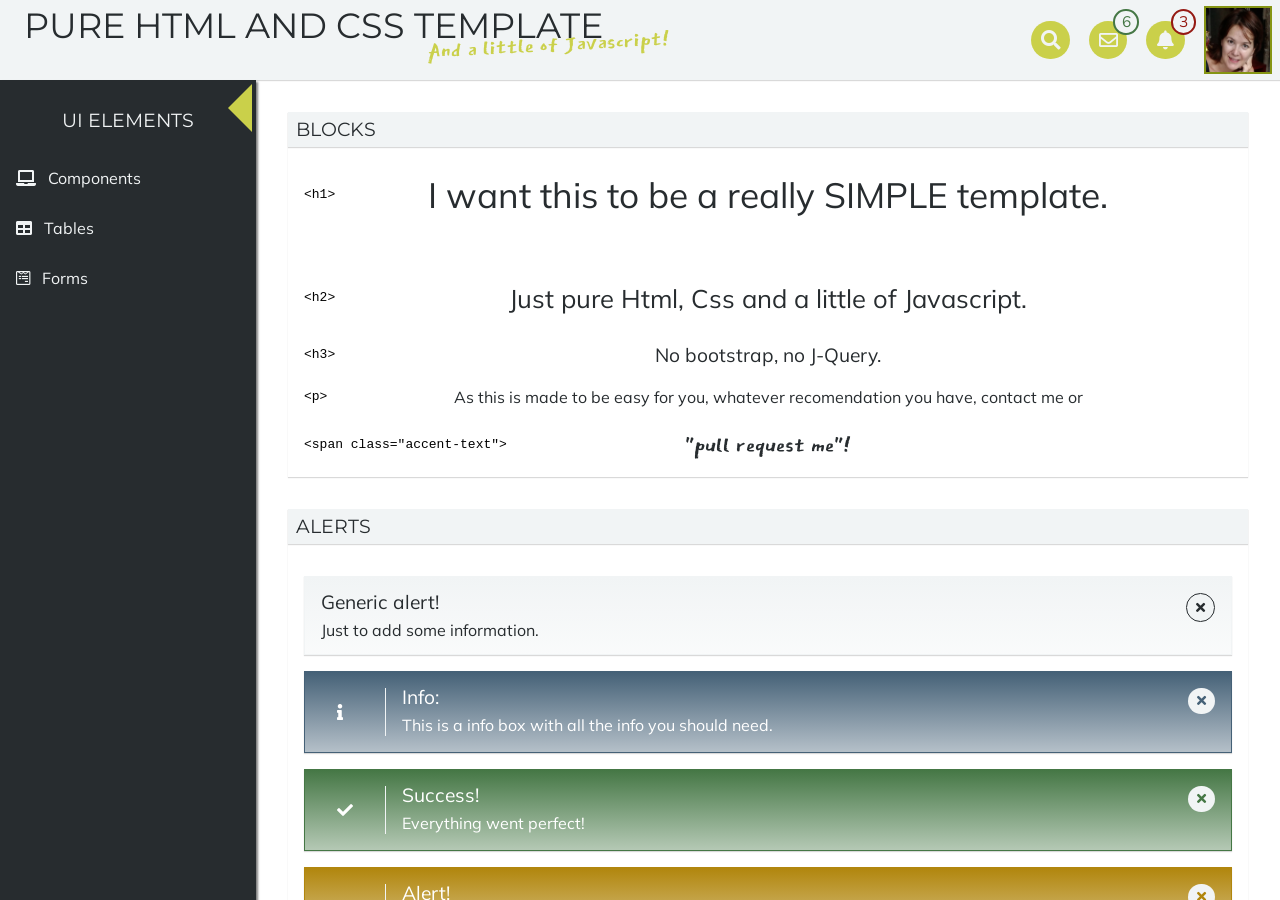
==== commit 539c1aa3: "mediaqueries header and end form" ====
--- a/index.html
+++ b/index.html
@@ -14,7 +14,7 @@
 	<div class="container">
 
 		<header class="header">
-			<div>
+			<div class="title-container">
 				<h1 class="title no-margin-bottom">Pure Html and Css template</h1>
 				<h2 class="accent-text leaned">And a little of Javascript!</h2>
 			</div>
@@ -148,8 +148,13 @@
 							</li>
 						</ul>
 						</li>
-
 						<li class="menu-item">
+							<a href="#basic-table">
+								<em  class="fa fa-table" aria-label="Tables" title="Tables"></em>
+								<span class="menu-label">Tables</span>
+							</a>
+						</li>
+						<!-- <li class="menu-item">
 							<label class="menu-title" for="open-tables">
 								<em  class="fa fa-table" aria-label="Tables" title="Tables"></em>
 								<span class="menu-label">Tables</span>
@@ -172,7 +177,7 @@
 									</a>
 								</li>
 							</ul>
-						</li>
+						</li> -->
 
 						<li class="menu-item">
 							<a href="#forms">
@@ -181,7 +186,7 @@
 							</a>
 						</li>
 
-						<h3 class="title">Pages</h3>
+						<!-- <h3 class="title">Pages</h3>
 						<ul>
 							<li class="menu-item">
 								<a href="#login">
@@ -194,13 +199,42 @@
 									<em  class="fas fa-key" aria-label="Forget Password" title="Forget Password"></em>
 									<span class="menu-label">Forget Password</span>
 								</a>
-							</li>
+							</li> -->
 						</ul>
 					</ul>
 				</nav>
 			</aside>
 
 			<main class="content">
+
+				<section class="block">
+					<a id="blocks"></a>
+					<header>
+						<h3 class="title no-margin-bottom">Blocks</h3>
+					</header>
+					<article>
+						<div class="hero-line">
+							<code>&lt;h1&gt;</code>
+							<h1> I want this to be a really SIMPLE template.</h1>
+						</div>
+						<div class="hero-line">
+							<code>&lt;h2&gt;</code>
+							<h2>Just pure Html, Css and a little of Javascript.</h2>
+						</div>
+						<div class="hero-line">
+							<code>&lt;h3&gt;</code>
+							<h3>No bootstrap, no J-Query.</h3>
+						</div>
+						<div class="hero-line">
+							<code>&lt;p&gt;</code>
+							<p>As this is made to be easy for you, whatever recomendation you have, contact me or</p>
+						</div>
+						<div class="hero-line">
+							<code>&lt;span class="accent-text"&gt;</code>
+							<span class="accent-text">"pull request me"!</span>
+						</div>
+					</article>
+				</section>
 
 				<section  class="block">
 					<a id="alerts"></a>
@@ -269,18 +303,7 @@
 						</div>
 					</article>
 				</section>
-				<section class="block">
-					<a id="blocks"></a>
-					<header>
-						<h3 class="title no-margin-bottom">Blocks</h3>
-					</header>
-					<article>
-						<h1>This is a HERO example with a large TITLE.</h1>
-						<h2>And also a hero SUBHEADING example.</h2>
-						<h3>And a SUBHEADING of a subheading.</h3>
-						<p>Besides some nonsense text just to try how the lines fit in a quite small paragraph with a couple of lines in large screens.</p>
-					</article>
-				</section>
+
 				<section class="block">
 					<a id="buttons"></a>
 					<header>
@@ -434,12 +457,12 @@
 							<small>
 								Use always a  <code>&lt;class="grid-container"&gt;</code>
 								Every cell must have width and height. Use offset to position cells in a grid.<br>
-								<strong>e.g.</strong> <code>&lt;div class="col-xs-12 col-md-6"&gt;	</code>
+								<strong>e.g.</strong> <code>&lt;div class="col-xs-12 col-lg-6"&gt;	</code>
 							</small>
 						</div>
 					</header>
 					<div class=" grid-container">
-						<article class="card col-xs-12 col-md-6">
+						<article class="card col-xs-12 col-lg-6">
 							<header>
 								<strong>Basic table</strong>
 							</header>
@@ -478,7 +501,7 @@
 								</tbody>
 	        		</table>
 						</article>
-						<article class="card col-xs-12 col-md-6">
+						<article class="card col-xs-12 col-lg-6">
 							<header>
 								<strong>Basic table with title</strong>
 							</header>
@@ -522,7 +545,7 @@
 		        		</table>
 							</div>
 						</article>
-						<article class="card col-xs-12 col-md-6">
+						<article class="card col-xs-12 col-lg-6">
 							<header>
 								<strong>Bordered table</strong>
 							</header>
@@ -561,7 +584,7 @@
 								</tbody>
 	        		</table>
 						</article>
-						<article class="card col-xs-12 col-md-6">
+						<article class="card col-xs-12 col-lg-6">
 							<header>
 								<strong>Striped table</strong>
 							</header>
@@ -629,14 +652,22 @@
 										inline two elements
 									</legend>
 									<div class="grid-container">
-										<div class="col-xs-12  col-md-6">
+										<div class="mandatory col-xs-12  col-md-6">
 											<label for="exampleInputEmail1">Email address</label>
-											<input type="email" class="form-control" id="exampleInputEmail1" placeholder="Enter email">
+											<input type="email" id="exampleInputEmail1" placeholder="Enter email" aria-required="true">
 											<small class="text-muted">We'll never share your email with anyone else.</small>
 										</div>
-										<div class="col-xs-12  col-md-6">
+										<div class="mandatory col-xs-12 col-md-6">
 											<label for="exampleInputPassword1">Password</label>
-											<input type="password" class="form-control" id="exampleInputPassword1" placeholder="Password">
+											<input type="password" id="exampleInputPassword1" placeholder="Password" aria-required="true">
+										</div>
+									</div>
+								</fieldset>
+								<fieldset class="col-xs-12">
+									<div class="grid-container">
+										<div class="mandatory col-xs-3 col-xs-offset-1">
+											<label for="exampleInputDae">Date</label>
+											<input type="date" name="" value="" id="exampleInputDate">
 										</div>
 									</div>
 								</fieldset>
@@ -645,9 +676,9 @@
 										inline three elements
 									</legend>
 									<div class="grid-container">
-										<div class="col-xs-12  col-md-4">
+										<div class="mandatory col-xs-12  col-md-4">
 											<label for="exampleSelect1">Example select</label>
-											<select class="form-control" id="exampleSelect1">
+											<select id="exampleSelect1" aria-required="true">
 												<option>1</option>
 												<option>2</option>
 												<option>3</option>
@@ -657,7 +688,7 @@
 										</div>
 										<div class="col-xs-12  col-md-4">
 											<label for="exampleSelect2">Example multiple select</label>
-											<select multiple size="1" class="form-control" id="exampleSelect2">
+											<select multiple size="1" id="exampleSelect2">
 												<option>1</option>
 												<option>2</option>
 												<option>3</option>
@@ -669,7 +700,7 @@
 										</div>
 										<div class="col-xs-12  col-md-4">
 											<label for="exampleSelect1">Example multiple select open</label>
-											<select  multiple size="5" class="form-control" id="exampleSelect1">
+											<select  multiple size="5" id="exampleSelect1">
 												<option>1</option>
 												<option>2</option>
 												<option>3</option>
@@ -683,11 +714,11 @@
 								</fieldset>
 								<fieldset class="textarea-container col-xs-12">
 									<label for="exampleTextarea">Example textarea</label>
-									<textarea class="form-control" id="exampleTextarea" rows="3"></textarea>
+									<textarea  id="exampleTextarea" rows="3"></textarea>
 								</fieldset>
 								<fieldset class="col-xs-12">
 									<label for="exampleInputFile">File input</label>
-									<input type="file" class="form-control-file" id="exampleInputFile">
+									<input type="file" class="-file" id="exampleInputFile">
 									<small class="text-muted">This is some placeholder block-level help text for the above input.
 										It's a bit lighter and easily wraps to a new line.</small>
 								</fieldset>
--- a/public/css/style.css
+++ b/public/css/style.css
@@ -1,4 +1,12 @@
 @charset "UTF-8";
+/*mediaqueries */
+/*768px */
+/*992px */
+/*1200px */
+/*mediaqueries */
+/*768px */
+/*992px */
+/*1200px */
 /* line 4, ../../assets/sass/base/_colors.sass */
 .bg-success {
   background-color: #457745 !important;
@@ -73,6 +81,10 @@
   color: #fff;
 }
 
+/*mediaqueries */
+/*768px */
+/*992px */
+/*1200px */
 /* line 2, ../../assets/sass/base/_body.sass */
 body {
   overflow: hidden;
@@ -105,10 +117,16 @@
 
 /* line 23, ../../assets/sass/base/_body.sass */
 .card-content {
-  padding-top: 1em;
+  padding: 2em 1em 1em 1em;
 }
 
 /* line 26, ../../assets/sass/base/_body.sass */
+.inline {
+  display: flex;
+  justify-content: space-evenly;
+}
+
+/* line 31, ../../assets/sass/base/_body.sass */
 input:focus, select:focus, textarea:focus {
   outline: none;
   border-radius: #869514;
@@ -1349,24 +1367,30 @@
   max-width: 75%;
   text-align: right;
 }
-/* line 18, ../../assets/sass/layout/_header.sass */
+/* line 19, ../../assets/sass/layout/_header.sass */
 .container > header {
   grid-column: aside-start/end;
   grid-row: start/main-start;
   padding-left: 1.5em;
 }
-/* line 22, ../../assets/sass/layout/_header.sass */
+/* line 23, ../../assets/sass/layout/_header.sass */
 .container > header h1, .container > header h2 {
   margin-bottom: 0;
 }
-/* line 25, ../../assets/sass/layout/_header.sass */
+@media only screen and (max-width: 75em) {
+  /* line 26, ../../assets/sass/layout/_header.sass */
+  .container > header .title-container {
+    font-size: 0.7em;
+  }
+}
+/* line 29, ../../assets/sass/layout/_header.sass */
 .container > header .inline {
   align-items: center;
   display: flex;
   justify-content: flex-end;
   position: relative;
 }
-/* line 30, ../../assets/sass/layout/_header.sass */
+/* line 34, ../../assets/sass/layout/_header.sass */
 .container > header .icon {
   align-items: center;
   background-color: #cad04a;
@@ -1381,7 +1405,7 @@
   position: relative;
   width: 2em;
 }
-/* line 43, ../../assets/sass/layout/_header.sass */
+/* line 47, ../../assets/sass/layout/_header.sass */
 .container > header .icon .badge {
   background-color: #f1f4f5;
   border: 2px solid #457745;
@@ -1393,21 +1417,21 @@
   left: 1.6em;
   padding: 0.2em 0.4em;
 }
-/* line 53, ../../assets/sass/layout/_header.sass */
+/* line 57, ../../assets/sass/layout/_header.sass */
 .container > header .icon .badge.error {
   border: 2px solid #951a14;
   color: #951a14;
 }
-/* line 57, ../../assets/sass/layout/_header.sass */
+/* line 61, ../../assets/sass/layout/_header.sass */
 .container > header .search {
   position: relative;
   direction: rtl;
 }
-/* line 60, ../../assets/sass/layout/_header.sass */
+/* line 64, ../../assets/sass/layout/_header.sass */
 .container > header .search-icon {
   z-index: 1;
 }
-/* line 62, ../../assets/sass/layout/_header.sass */
+/* line 66, ../../assets/sass/layout/_header.sass */
 .container > header .search-input {
   border-radius: 1.5em;
   border: 1px solid #cad04a;
@@ -1422,12 +1446,12 @@
   width: 3em;
   z-index: 0;
 }
-/* line 75, ../../assets/sass/layout/_header.sass */
+/* line 79, ../../assets/sass/layout/_header.sass */
 .container > header #open-search:checked + .search-input {
-  width: 30em;
+  width: 22em;
   visibility: visible;
 }
-/* line 79, ../../assets/sass/layout/_header.sass */
+/* line 83, ../../assets/sass/layout/_header.sass */
 .container > header .mail-options {
   max-height: 3em;
   overflow: hidden;
@@ -1435,7 +1459,7 @@
   transition: max-height 1.5s ease-in-out;
   visibility: hidden;
 }
-/* line 85, ../../assets/sass/layout/_header.sass */
+/* line 89, ../../assets/sass/layout/_header.sass */
 .container > header #open-mail:checked + .mail-options {
   background-color: #272c2f;
   color: #f1f4f5;
@@ -1488,7 +1512,7 @@
   max-height: 2rem;
   margin-bottom: 0;
 }
-/* line 88, ../../assets/sass/layout/_header.sass */
+/* line 92, ../../assets/sass/layout/_header.sass */
 .container > header .notification-options {
   max-height: 3em;
   overflow: hidden;
@@ -1496,11 +1520,11 @@
   transition: max-height 1.5s ease-in-out;
   visibility: hidden;
 }
-/* line 94, ../../assets/sass/layout/_header.sass */
+/* line 98, ../../assets/sass/layout/_header.sass */
 .container > header .notification-options li {
   display: flex;
 }
-/* line 96, ../../assets/sass/layout/_header.sass */
+/* line 100, ../../assets/sass/layout/_header.sass */
 .container > header #open-notification:checked + .notification-options {
   background-color: #272c2f;
   color: #f1f4f5;
@@ -1553,23 +1577,27 @@
   max-height: 2rem;
   margin-bottom: 0;
 }
-/* line 99, ../../assets/sass/layout/_header.sass */
+/* line 103, ../../assets/sass/layout/_header.sass */
 .container > header .user {
   border: 2px solid #869514;
   box-sizing: content-box;
   height: 100%;
 }
-/* line 103, ../../assets/sass/layout/_header.sass */
+/* line 107, ../../assets/sass/layout/_header.sass */
 .container > header .user img {
   height: 4em;
   width: 4em;
 }
-/* line 107, ../../assets/sass/layout/_header.sass */
+/* line 111, ../../assets/sass/layout/_header.sass */
 .container .leaned {
   transform: rotate(-3deg) translate(14em);
   color: #cad04a;
 }
 
+/*mediaqueries */
+/*768px */
+/*992px */
+/*1200px */
 /* line 3, ../../assets/sass/layout/_navbar.sass */
 .navbar {
   background-color: #272c2f;
@@ -1724,6 +1752,10 @@
   left: 0.9em;
 }
 
+/*mediaqueries */
+/*768px */
+/*992px */
+/*1200px */
 /* line 3, ../../assets/sass/layout/_main.sass */
 main {
   background-color: #fff;
@@ -1750,6 +1782,10 @@
   padding-left: 1em;
 }
 
+/*mediaqueries */
+/*768px */
+/*992px */
+/*1200px */
 /* line 4, ../../assets/sass/components/_alerts.sass */
 .alert {
   align-items: center;
@@ -1850,6 +1886,10 @@
   color: #951a14;
 }
 
+/*mediaqueries */
+/*768px */
+/*992px */
+/*1200px */
 /* line 3, ../../assets/sass/components/_buttons.sass */
 .btn {
   color: #f1f4f5;
@@ -1858,17 +1898,16 @@
   border: 1.5px solid #272c2f;
   border-radius: 3em;
   cursor: pointer;
-  margin-bottom: 1em;
   padding: 1em 2em;
   text-transform: uppercase;
   transition: 1.5s;
 }
-/* line 70, ../../assets/sass/base/_mixins.sass */
+/* line 69, ../../assets/sass/base/_mixins.sass */
 .btn:focus {
   outline: none;
   box-shadow: 1px 1px 0.15em #272c2f;
 }
-/* line 73, ../../assets/sass/base/_mixins.sass */
+/* line 72, ../../assets/sass/base/_mixins.sass */
 .btn:hover {
   background-color: #f1f4f5;
   background-position: bottom center;
@@ -1883,17 +1922,16 @@
   border: 1.5px solid #456177;
   border-radius: 3em;
   cursor: pointer;
-  margin-bottom: 1em;
   padding: 1em 2em;
   text-transform: uppercase;
   transition: 1.5s;
 }
-/* line 70, ../../assets/sass/base/_mixins.sass */
+/* line 69, ../../assets/sass/base/_mixins.sass */
 .btn-info:focus {
   outline: none;
   box-shadow: 1px 1px 0.15em #272c2f;
 }
-/* line 73, ../../assets/sass/base/_mixins.sass */
+/* line 72, ../../assets/sass/base/_mixins.sass */
 .btn-info:hover {
   background-color: #f1f4f5;
   background-position: bottom center;
@@ -1908,17 +1946,16 @@
   border: 1.5px solid #457745;
   border-radius: 3em;
   cursor: pointer;
-  margin-bottom: 1em;
   padding: 1em 2em;
   text-transform: uppercase;
   transition: 1.5s;
 }
-/* line 70, ../../assets/sass/base/_mixins.sass */
+/* line 69, ../../assets/sass/base/_mixins.sass */
 .btn-success:focus {
   outline: none;
   box-shadow: 1px 1px 0.15em #272c2f;
 }
-/* line 73, ../../assets/sass/base/_mixins.sass */
+/* line 72, ../../assets/sass/base/_mixins.sass */
 .btn-success:hover {
   background-color: #f1f4f5;
   background-position: bottom center;
@@ -1933,17 +1970,16 @@
   border: 1.5px solid #b1860d;
   border-radius: 3em;
   cursor: pointer;
-  margin-bottom: 1em;
   padding: 1em 2em;
   text-transform: uppercase;
   transition: 1.5s;
 }
-/* line 70, ../../assets/sass/base/_mixins.sass */
+/* line 69, ../../assets/sass/base/_mixins.sass */
 .btn-warning:focus {
   outline: none;
   box-shadow: 1px 1px 0.15em #272c2f;
 }
-/* line 73, ../../assets/sass/base/_mixins.sass */
+/* line 72, ../../assets/sass/base/_mixins.sass */
 .btn-warning:hover {
   background-color: #f1f4f5;
   background-position: bottom center;
@@ -1958,17 +1994,16 @@
   border: 1.5px solid #951a14;
   border-radius: 3em;
   cursor: pointer;
-  margin-bottom: 1em;
   padding: 1em 2em;
   text-transform: uppercase;
   transition: 1.5s;
 }
-/* line 70, ../../assets/sass/base/_mixins.sass */
+/* line 69, ../../assets/sass/base/_mixins.sass */
 .btn-error:focus {
   outline: none;
   box-shadow: 1px 1px 0.15em #272c2f;
 }
-/* line 73, ../../assets/sass/base/_mixins.sass */
+/* line 72, ../../assets/sass/base/_mixins.sass */
 .btn-error:hover {
   background-color: #f1f4f5;
   background-position: bottom center;
@@ -2089,6 +2124,8 @@
 /* line 64, ../../assets/sass/components/_buttons.sass */
 .button-close em {
   padding: 0.5em;
+  height: 2em;
+  width: 2em;
 }
 
 /* line 1, ../../assets/sass/components/_forms.sass */
@@ -2104,33 +2141,54 @@
 form fieldset input[type="radio"], form fieldset input[type="checkbox"] {
   width: inherit;
 }
-/* line 10, ../../assets/sass/components/_forms.sass */
+/* line 11, ../../assets/sass/components/_forms.sass */
+form fieldset .mandatory {
+  position: relative;
+}
+/* line 13, ../../assets/sass/components/_forms.sass */
+form fieldset .mandatory::before {
+  color: #951a14;
+  content: "";
+  font-family: "Font Awesome 5 Free";
+  font-size: 0.7em;
+  font-weight: 900;
+  position: absolute;
+  top: 0.5em;
+  right: 0.5em;
+}
+/* line 23, ../../assets/sass/components/_forms.sass */
 form fieldset textarea {
   width: 100%;
 }
-/* line 13, ../../assets/sass/components/_forms.sass */
+/* line 26, ../../assets/sass/components/_forms.sass */
 form .textarea-container label {
   vertical-align: top;
 }
-/* line 16, ../../assets/sass/components/_forms.sass */
+/* line 28, ../../assets/sass/components/_forms.sass */
+form .textarea-container textarea {
+  resize: vertical;
+}
+/* line 31, ../../assets/sass/components/_forms.sass */
 form .form-buttons {
+  display: flex;
+  justify-content: center;
   margin-top: 2em;
 }
-/* line 18, ../../assets/sass/components/_forms.sass */
+/* line 35, ../../assets/sass/components/_forms.sass */
 form .form-buttons button:first-child {
   margin-right: 1em;
 }
-/* line 21, ../../assets/sass/components/_forms.sass */
+/* line 38, ../../assets/sass/components/_forms.sass */
 form.titled-form {
   margin-top: 1em;
 }
-/* line 80, ../../assets/sass/base/_mixins.sass */
+/* line 79, ../../assets/sass/base/_mixins.sass */
 form.titled-form .title {
   background-color: #272c2f;
   color: #f1f4f5;
   padding: 0.5em;
 }
-/* line 23, ../../assets/sass/components/_forms.sass */
+/* line 40, ../../assets/sass/components/_forms.sass */
 form.titled-form .subtitle {
   background-color: transparent;
   color: #272c2f;
@@ -2138,6 +2196,18 @@
   text-transform: uppercase;
 }
 
+/* line 1, ../../assets/sass/components/_hero.sass */
+.hero-line {
+  line-height: 2em;
+  position: relative;
+  text-align: center;
+}
+/* line 6, ../../assets/sass/components/_hero.sass */
+.hero-line code {
+  position: absolute;
+  left: 0;
+}
+
 /* line 1, ../../assets/sass/components/_tables.sass */
 table {
   margin-top: 1em;
@@ -2164,7 +2234,7 @@
 }
 /* line 16, ../../assets/sass/components/_tables.sass */
 table .message-title {
-  max-width: 20em;
+  max-width: 9em;
   overflow: hidden;
   text-overflow: ellipsis;
   text-align: justify;
@@ -2176,7 +2246,7 @@
 .titled-table {
   margin-top: 1em;
 }
-/* line 80, ../../assets/sass/base/_mixins.sass */
+/* line 79, ../../assets/sass/base/_mixins.sass */
 .titled-table .title {
   background-color: #272c2f;
   color: #f1f4f5;
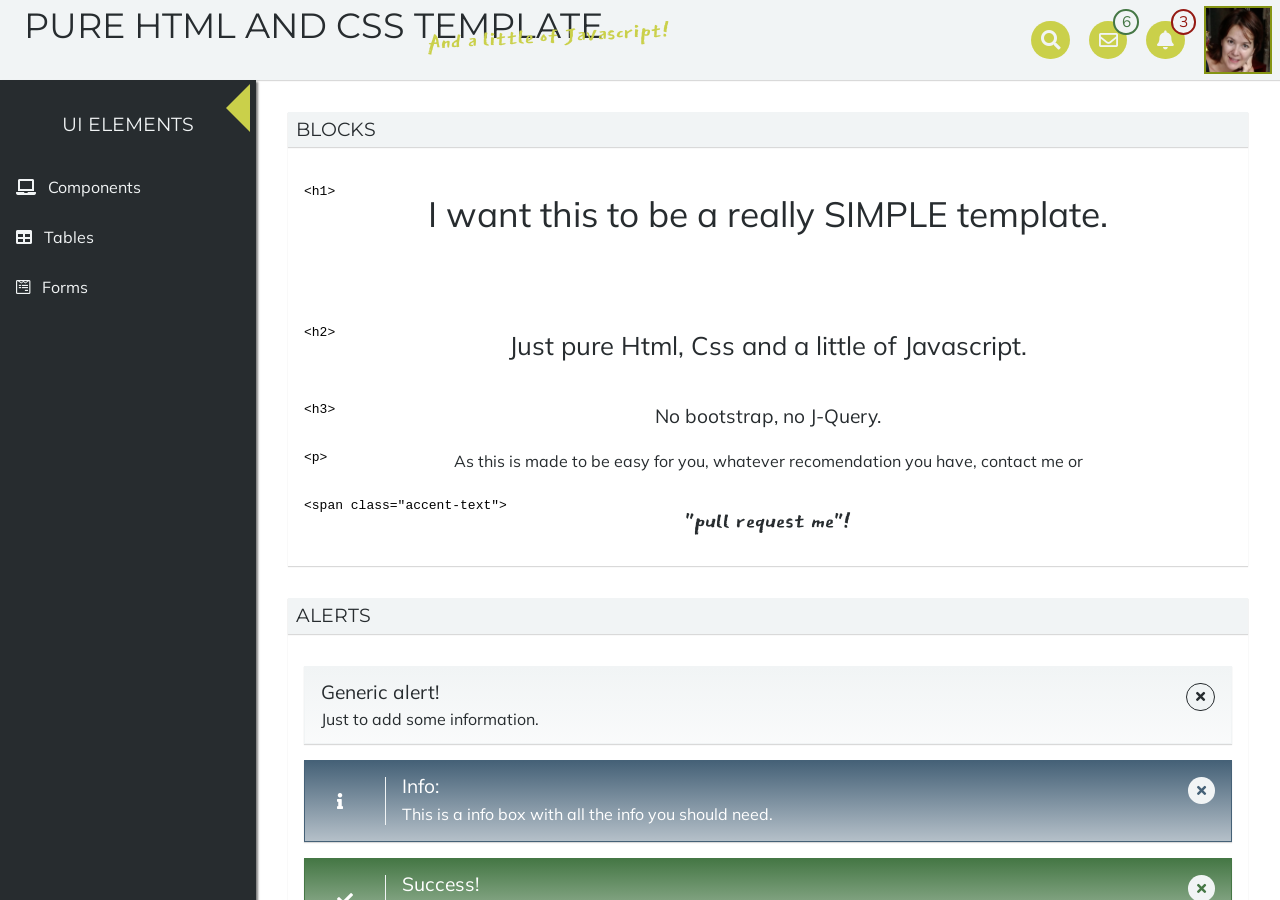
==== commit 17146080: "mediaqueries for sm screens" ====
--- a/index.html
+++ b/index.html
@@ -2,6 +2,7 @@
 <html lang="en" dir="ltr">
 <head>
 	<meta charset="utf-8">
+	<meta name="viewport" content="width=device-width, initial-scale=1">
 	<title>PureHtmlandCSSTemplate</title>
 	<link rel="icon" href="public/imgs/favicon.png" type="image/png">
 	<link rel="stylesheet" type="text/css" href="public/css/reset.css">
@@ -18,7 +19,7 @@
 				<h1 class="title no-margin-bottom">Pure Html and Css template</h1>
 				<h2 class="accent-text leaned">And a little of Javascript!</h2>
 			</div>
-			<div class="inline">
+			<div class="user-info">
 
 				<div class="search">
 					<label for="open-search">
@@ -112,7 +113,7 @@
 				<ul class="nav-items">
 					<h3 class="title">UI Elements</h3>
 
-					<li class="menu-item">
+					<li class="nav-item">
 						<label class="menu-title" for="open-components">
 							<em  class="fa fa-laptop" title="Components" aria-label="Components"></em>
 							<span class="menu-label">Components</span>
@@ -148,13 +149,14 @@
 							</li>
 						</ul>
 						</li>
-						<li class="menu-item">
-							<a href="#basic-table">
-								<em  class="fa fa-table" aria-label="Tables" title="Tables"></em>
-								<span class="menu-label">Tables</span>
-							</a>
-						</li>
-						<!-- <li class="menu-item">
+						<li class="nav-item">
+							<label class="menu-title">
+								<a href="#basic-table">
+									<em  class="fa fa-table" aria-label="Tables" title="Tables"></em>
+									<span class="menu-label">Tables</span>
+								</a>
+							</label>
+						<!-- <li class="nav-item">
 							<label class="menu-title" for="open-tables">
 								<em  class="fa fa-table" aria-label="Tables" title="Tables"></em>
 								<span class="menu-label">Tables</span>
@@ -179,22 +181,24 @@
 							</ul>
 						</li> -->
 
-						<li class="menu-item">
-							<a href="#forms">
-								<em  class="fab fa-wpforms" aria-label="Forms" title="Forms"></em>
-								<span class="menu-label">Forms</span>
-							</a>
+						<li class="nav-item">
+							<label class="menu-title">
+								<a href="#forms">
+									<em  class="fab fa-wpforms" aria-label="Forms" title="Forms"></em>
+									<span class="menu-label">Forms</span>
+								</a>
+							</label>
 						</li>
 
 						<!-- <h3 class="title">Pages</h3>
 						<ul>
-							<li class="menu-item">
+							<li class="nav-item">
 								<a href="#login">
 									<em  class="fas fa-sign-in-alt" aria-label="Login" title="Login"></em>
 									<span class="menu-label">LogIn</span>
 								</a>
 							</li>
-							<li class="menu-item">
+							<li class="nav-item">
 								<a href="#forgetpas">
 									<em  class="fas fa-key" aria-label="Forget Password" title="Forget Password"></em>
 									<span class="menu-label">Forget Password</span>
--- a/public/css/style.css
+++ b/public/css/style.css
@@ -90,43 +90,57 @@
   overflow: hidden;
 }
 
-/* line 4, ../../assets/sass/base/_body.sass */
+/* line 5, ../../assets/sass/base/_body.sass */
 * {
   box-sizing: border-box;
   scroll-behavior: smooth;
 }
 
-/* line 8, ../../assets/sass/base/_body.sass */
+/* line 9, ../../assets/sass/base/_body.sass */
 .container {
   color: #272c2f;
   height: 100vh;
   font-family: "Muli", sans-serif;
   font-weight: 400;
   display: grid;
-  grid-template-columns: [aside-start] 16em [main-start] 1fr [end];
-  grid-template-rows: [start] 5em [main-start] 1fr [end];
+  grid-template-columns: [header-start nav-start] 16em [nav-end main-start] 1fr [header-end main-end];
+  grid-template-rows: [header-start] 5em [header-end nav-start main-start] 1fr [nav-end main-end];
   width: 100vw;
   transition: 2s;
 }
-
-/* line 19, ../../assets/sass/base/_body.sass */
+@media only screen and (max-width: 48em) {
+  /* line 9, ../../assets/sass/base/_body.sass */
+  .container {
+    grid-template-columns: [header-start nav-start main-start] 1fr [header-end nav-end main-end];
+    grid-template-rows: [header-start] 8.5em [header-end nav-start] 3em [nav-end main-start] 1fr [main-end];
+  }
+}
+
+/* line 23, ../../assets/sass/base/_body.sass */
 .hidden {
   visibility: hidden;
   position: absolute;
 }
 
-/* line 23, ../../assets/sass/base/_body.sass */
+/* line 27, ../../assets/sass/base/_body.sass */
 .card-content {
   padding: 2em 1em 1em 1em;
 }
 
-/* line 26, ../../assets/sass/base/_body.sass */
+/* line 30, ../../assets/sass/base/_body.sass */
 .inline {
   display: flex;
   justify-content: space-evenly;
-}
-
-/* line 31, ../../assets/sass/base/_body.sass */
+  flex-wrap: wrap;
+}
+@media only screen and (max-width: 48em) {
+  /* line 30, ../../assets/sass/base/_body.sass */
+  .inline {
+    flex-direction: column;
+  }
+}
+
+/* line 37, ../../assets/sass/base/_body.sass */
 input:focus, select:focus, textarea:focus {
   outline: none;
   border-radius: #869514;
@@ -1350,7 +1364,7 @@
   display: flex;
   justify-content: space-between;
   padding: 0.5em;
-  z-index: 1;
+  position: relative;
 }
 
 /* line 10, ../../assets/sass/layout/_header.sass */
@@ -1369,28 +1383,64 @@
 }
 /* line 19, ../../assets/sass/layout/_header.sass */
 .container > header {
-  grid-column: aside-start/end;
-  grid-row: start/main-start;
+  grid-column: header-start/header-end;
+  grid-row: header-start/header-end;
   padding-left: 1.5em;
-}
-/* line 23, ../../assets/sass/layout/_header.sass */
-.container > header h1, .container > header h2 {
-  margin-bottom: 0;
+  z-index: 1;
+}
+@media only screen and (max-width: 48em) {
+  /* line 19, ../../assets/sass/layout/_header.sass */
+  .container > header {
+    flex-direction: column;
+    padding-left: 0;
+  }
+  /* line 27, ../../assets/sass/layout/_header.sass */
+  .container > header .title-container {
+    order: 1;
+  }
+  /* line 29, ../../assets/sass/layout/_header.sass */
+  .container > header .title-container > .title {
+    font-size: 1.5em;
+  }
+}
+/* line 32, ../../assets/sass/layout/_header.sass */
+.container > header .title-container {
+  position: relative;
 }
 @media only screen and (max-width: 75em) {
-  /* line 26, ../../assets/sass/layout/_header.sass */
+  /* line 32, ../../assets/sass/layout/_header.sass */
   .container > header .title-container {
     font-size: 0.7em;
-  }
-}
-/* line 29, ../../assets/sass/layout/_header.sass */
-.container > header .inline {
+    margin-bottom: 2em;
+  }
+}
+/* line 37, ../../assets/sass/layout/_header.sass */
+.container > header .title-container .accent-text {
+  color: #cad04a;
+  position: absolute;
+}
+/* line 40, ../../assets/sass/layout/_header.sass */
+.container > header .title-container .leaned {
+  transform: rotate(-3deg) translate(14em);
+}
+@media only screen and (max-width: 48em) {
+  /* line 40, ../../assets/sass/layout/_header.sass */
+  .container > header .title-container .leaned {
+    transform: rotate(-3deg) translate(8.5em);
+  }
+}
+/* line 44, ../../assets/sass/layout/_header.sass */
+.container > header .title-container h1, .container > header .title-container h2 {
+  margin-bottom: 0;
+}
+/* line 47, ../../assets/sass/layout/_header.sass */
+.container > header .user-info {
   align-items: center;
   display: flex;
   justify-content: flex-end;
   position: relative;
 }
-/* line 34, ../../assets/sass/layout/_header.sass */
+/* line 52, ../../assets/sass/layout/_header.sass */
 .container > header .icon {
   align-items: center;
   background-color: #cad04a;
@@ -1405,7 +1455,7 @@
   position: relative;
   width: 2em;
 }
-/* line 47, ../../assets/sass/layout/_header.sass */
+/* line 65, ../../assets/sass/layout/_header.sass */
 .container > header .icon .badge {
   background-color: #f1f4f5;
   border: 2px solid #457745;
@@ -1417,21 +1467,21 @@
   left: 1.6em;
   padding: 0.2em 0.4em;
 }
-/* line 57, ../../assets/sass/layout/_header.sass */
+/* line 75, ../../assets/sass/layout/_header.sass */
 .container > header .icon .badge.error {
   border: 2px solid #951a14;
   color: #951a14;
 }
-/* line 61, ../../assets/sass/layout/_header.sass */
+/* line 79, ../../assets/sass/layout/_header.sass */
 .container > header .search {
   position: relative;
   direction: rtl;
 }
-/* line 64, ../../assets/sass/layout/_header.sass */
+/* line 82, ../../assets/sass/layout/_header.sass */
 .container > header .search-icon {
   z-index: 1;
 }
-/* line 66, ../../assets/sass/layout/_header.sass */
+/* line 84, ../../assets/sass/layout/_header.sass */
 .container > header .search-input {
   border-radius: 1.5em;
   border: 1px solid #cad04a;
@@ -1446,12 +1496,18 @@
   width: 3em;
   z-index: 0;
 }
-/* line 79, ../../assets/sass/layout/_header.sass */
+/* line 97, ../../assets/sass/layout/_header.sass */
 .container > header #open-search:checked + .search-input {
   width: 22em;
   visibility: visible;
 }
-/* line 83, ../../assets/sass/layout/_header.sass */
+@media only screen and (max-width: 48em) {
+  /* line 97, ../../assets/sass/layout/_header.sass */
+  .container > header #open-search:checked + .search-input {
+    width: 10em;
+  }
+}
+/* line 103, ../../assets/sass/layout/_header.sass */
 .container > header .mail-options {
   max-height: 3em;
   overflow: hidden;
@@ -1459,7 +1515,7 @@
   transition: max-height 1.5s ease-in-out;
   visibility: hidden;
 }
-/* line 89, ../../assets/sass/layout/_header.sass */
+/* line 109, ../../assets/sass/layout/_header.sass */
 .container > header #open-mail:checked + .mail-options {
   background-color: #272c2f;
   color: #f1f4f5;
@@ -1474,45 +1530,51 @@
   width: auto;
   z-index: 0;
 }
-/* line 22, ../../assets/sass/base/_mixins.sass */
+@media only screen and (max-width: 48em) {
+  /* line 109, ../../assets/sass/layout/_header.sass */
+  .container > header #open-mail:checked + .mail-options {
+    margin-top: 8rem;
+  }
+}
+/* line 25, ../../assets/sass/base/_mixins.sass */
 .container > header #open-mail:checked + .mail-options li {
   border-bottom: 1px solid #cad04a;
   padding: 1em;
 }
-/* line 25, ../../assets/sass/base/_mixins.sass */
+/* line 28, ../../assets/sass/base/_mixins.sass */
 .container > header #open-mail:checked + .mail-options li:last-child {
   border-bottom: none;
 }
-/* line 27, ../../assets/sass/base/_mixins.sass */
+/* line 30, ../../assets/sass/base/_mixins.sass */
 .container > header #open-mail:checked + .mail-options li .item-title {
   display: flex;
   flex-direction: row;
   align-items: center;
 }
-/* line 31, ../../assets/sass/base/_mixins.sass */
+/* line 34, ../../assets/sass/base/_mixins.sass */
 .container > header #open-mail:checked + .mail-options li .item-title .title-img {
   border-radius: 50%;
   margin: 0 0.5rem 0.5rem 0;
 }
-/* line 34, ../../assets/sass/base/_mixins.sass */
+/* line 37, ../../assets/sass/base/_mixins.sass */
 .container > header #open-mail:checked + .mail-options li .item-title .title-description {
   display: block;
   color: #cad04a;
   font-weight: 900;
   margin-bottom: 0.5em;
 }
-/* line 39, ../../assets/sass/base/_mixins.sass */
+/* line 42, ../../assets/sass/base/_mixins.sass */
 .container > header #open-mail:checked + .mail-options li .message {
   overflow: hidden;
   text-overflow: ellipsis;
   display: -webkit-box;
   -webkit-box-orient: vertical;
   -webkit-line-clamp: 2;
-  line-height: 1rem;
+  line-height: 1;
   max-height: 2rem;
   margin-bottom: 0;
 }
-/* line 92, ../../assets/sass/layout/_header.sass */
+/* line 112, ../../assets/sass/layout/_header.sass */
 .container > header .notification-options {
   max-height: 3em;
   overflow: hidden;
@@ -1520,11 +1582,11 @@
   transition: max-height 1.5s ease-in-out;
   visibility: hidden;
 }
-/* line 98, ../../assets/sass/layout/_header.sass */
+/* line 118, ../../assets/sass/layout/_header.sass */
 .container > header .notification-options li {
   display: flex;
 }
-/* line 100, ../../assets/sass/layout/_header.sass */
+/* line 120, ../../assets/sass/layout/_header.sass */
 .container > header #open-notification:checked + .notification-options {
   background-color: #272c2f;
   color: #f1f4f5;
@@ -1539,59 +1601,61 @@
   width: auto;
   z-index: 0;
 }
-/* line 22, ../../assets/sass/base/_mixins.sass */
+@media only screen and (max-width: 48em) {
+  /* line 120, ../../assets/sass/layout/_header.sass */
+  .container > header #open-notification:checked + .notification-options {
+    margin-top: 8rem;
+  }
+}
+/* line 25, ../../assets/sass/base/_mixins.sass */
 .container > header #open-notification:checked + .notification-options li {
   border-bottom: 1px solid #cad04a;
   padding: 1em;
 }
-/* line 25, ../../assets/sass/base/_mixins.sass */
+/* line 28, ../../assets/sass/base/_mixins.sass */
 .container > header #open-notification:checked + .notification-options li:last-child {
   border-bottom: none;
 }
-/* line 27, ../../assets/sass/base/_mixins.sass */
+/* line 30, ../../assets/sass/base/_mixins.sass */
 .container > header #open-notification:checked + .notification-options li .item-title {
   display: flex;
   flex-direction: row;
   align-items: center;
 }
-/* line 31, ../../assets/sass/base/_mixins.sass */
+/* line 34, ../../assets/sass/base/_mixins.sass */
 .container > header #open-notification:checked + .notification-options li .item-title .title-img {
   border-radius: 50%;
   margin: 0 0.5rem 0.5rem 0;
 }
-/* line 34, ../../assets/sass/base/_mixins.sass */
+/* line 37, ../../assets/sass/base/_mixins.sass */
 .container > header #open-notification:checked + .notification-options li .item-title .title-description {
   display: block;
   color: #cad04a;
   font-weight: 900;
   margin-bottom: 0.5em;
 }
-/* line 39, ../../assets/sass/base/_mixins.sass */
+/* line 42, ../../assets/sass/base/_mixins.sass */
 .container > header #open-notification:checked + .notification-options li .message {
   overflow: hidden;
   text-overflow: ellipsis;
   display: -webkit-box;
   -webkit-box-orient: vertical;
   -webkit-line-clamp: 2;
-  line-height: 1rem;
+  line-height: 1;
   max-height: 2rem;
   margin-bottom: 0;
 }
-/* line 103, ../../assets/sass/layout/_header.sass */
+/* line 123, ../../assets/sass/layout/_header.sass */
 .container > header .user {
   border: 2px solid #869514;
   box-sizing: content-box;
-  height: 100%;
-}
-/* line 107, ../../assets/sass/layout/_header.sass */
+  height: 4em;
+  width: 4em;
+}
+/* line 128, ../../assets/sass/layout/_header.sass */
 .container > header .user img {
   height: 4em;
   width: 4em;
-}
-/* line 111, ../../assets/sass/layout/_header.sass */
-.container .leaned {
-  transform: rotate(-3deg) translate(14em);
-  color: #cad04a;
 }
 
 /*mediaqueries */
@@ -1603,40 +1667,78 @@
   background-color: #272c2f;
   box-shadow: 2px 2px 2px rgba(0, 0, 0, 0.5);
   color: #f1f4f5;
-  grid-column: aside-start/main-start;
-  grid-row: main-start/end;
-  line-height: 3em;
+  grid-column: nav-start/nav-end;
+  grid-row: nav-start/nav-end;
+  line-height: 3;
   padding-top: 1em;
   z-index: 1;
 }
-/* line 12, ../../assets/sass/layout/_navbar.sass */
+@media only screen and (max-width: 48em) {
+  /* line 3, ../../assets/sass/layout/_navbar.sass */
+  .navbar {
+    padding-top: inherit;
+  }
+}
+/* line 15, ../../assets/sass/layout/_navbar.sass */
 .navbar a {
   display: block;
 }
-/* line 14, ../../assets/sass/layout/_navbar.sass */
+/* line 17, ../../assets/sass/layout/_navbar.sass */
 .navbar em {
   border: none;
   background-color: transparent;
   color: #f1f4f5;
   margin-right: 0.5em;
 }
-/* line 19, ../../assets/sass/layout/_navbar.sass */
-.navbar .menu-item {
+@media only screen and (max-width: 48em) {
+  /* line 22, ../../assets/sass/layout/_navbar.sass */
+  .navbar .nav-items {
+    display: flex;
+    justify-content: space-between;
+  }
+}
+@media only screen and (max-width: 48em) {
+  /* line 26, ../../assets/sass/layout/_navbar.sass */
+  .navbar .nav-items .title {
+    display: none;
+  }
+}
+/* line 30, ../../assets/sass/layout/_navbar.sass */
+.navbar .nav-items .nav-item {
   cursor: pointer;
   border-bottom: 2px solid transparent;
   padding: 0 1em;
 }
-/* line 23, ../../assets/sass/layout/_navbar.sass */
-.navbar .menu-item em {
+@media only screen and (max-width: 48em) {
+  /* line 30, ../../assets/sass/layout/_navbar.sass */
+  .navbar .nav-items .nav-item {
+    padding: 0;
+  }
+}
+/* line 36, ../../assets/sass/layout/_navbar.sass */
+.navbar .nav-items .nav-item em {
   cursor: pointer;
 }
-/* line 25, ../../assets/sass/layout/_navbar.sass */
-.navbar .menu-item .menu-title {
+/* line 38, ../../assets/sass/layout/_navbar.sass */
+.navbar .nav-items .nav-item .menu-title {
   cursor: pointer;
   display: block;
 }
-/* line 28, ../../assets/sass/layout/_navbar.sass */
-.navbar .menu-item .menu-title:hover::after {
+@media only screen and (max-width: 48em) {
+  /* line 38, ../../assets/sass/layout/_navbar.sass */
+  .navbar .nav-items .nav-item .menu-title {
+    padding: 0 1em;
+  }
+}
+@media only screen and (max-width: 48em) {
+  /* line 43, ../../assets/sass/layout/_navbar.sass */
+  .navbar .nav-items .nav-item .menu-title .menu-label {
+    display: inline-block;
+    font-size: 0.8em;
+  }
+}
+/* line 47, ../../assets/sass/layout/_navbar.sass */
+.navbar .nav-items .nav-item .menu-title:hover::after {
   content: "";
   font-family: "Font Awesome 5 Free";
   font-weight: 900;
@@ -1645,28 +1747,42 @@
   text-decoration: none;
   float: right;
 }
-/* line 36, ../../assets/sass/layout/_navbar.sass */
-.navbar .menu-item .options {
+@media only screen and (max-width: 48em) {
+  /* line 47, ../../assets/sass/layout/_navbar.sass */
+  .navbar .nav-items .nav-item .menu-title:hover::after {
+    content: none;
+  }
+}
+/* line 57, ../../assets/sass/layout/_navbar.sass */
+.navbar .nav-items .nav-item .options {
   display: none;
   margin-left: 1em;
 }
-/* line 40, ../../assets/sass/layout/_navbar.sass */
-.navbar input:checked + ul.options {
-  display: block;
-}
-/* line 42, ../../assets/sass/layout/_navbar.sass */
+@media only screen and (max-width: 48em) {
+  /* line 57, ../../assets/sass/layout/_navbar.sass */
+  .navbar .nav-items .nav-item .options {
+    margin-left: 0;
+  }
+}
+/* line 63, ../../assets/sass/layout/_navbar.sass */
 .navbar .toggle-aside {
   position: relative;
   display: block;
 }
-/* line 45, ../../assets/sass/layout/_navbar.sass */
+@media only screen and (max-width: 48em) {
+  /* line 63, ../../assets/sass/layout/_navbar.sass */
+  .navbar .toggle-aside {
+    display: none;
+  }
+}
+/* line 68, ../../assets/sass/layout/_navbar.sass */
 .navbar .toggle-aside .toggle-button {
   border-top: 0.5em solid transparent;
   border-bottom: 0.5em solid transparent;
   border-right: 0.5em solid #cad04a;
   cursor: pointer;
   font-size: 3em;
-  left: 4.75em;
+  left: 4.7em;
   position: absolute;
   text-align: center;
   top: -0.25em;
@@ -1675,41 +1791,54 @@
   width: 0;
 }
 
-/* line 59, ../../assets/sass/layout/_navbar.sass */
+/* line 82, ../../assets/sass/layout/_navbar.sass */
+#open-components:checked + ul.options {
+  background-color: #272c2f;
+  display: block;
+}
+@media only screen and (max-width: 48em) {
+  /* line 82, ../../assets/sass/layout/_navbar.sass */
+  #open-components:checked + ul.options {
+    padding: 1em;
+    z-index: 1;
+  }
+}
+
+/* line 89, ../../assets/sass/layout/_navbar.sass */
 #open-aside:checked + .container {
-  grid-template-columns: [aside-start] 3.1em [main-start] 1fr [end];
+  grid-template-columns: [header-start nav-start] 3.1em [nav-end main-start] 1fr [header-end main-end];
   overflow: hidden;
 }
-/* line 62, ../../assets/sass/layout/_navbar.sass */
+/* line 92, ../../assets/sass/layout/_navbar.sass */
 #open-aside:checked + .container .menu-label {
   display: none;
 }
-/* line 65, ../../assets/sass/layout/_navbar.sass */
+/* line 95, ../../assets/sass/layout/_navbar.sass */
 #open-aside:checked + .container .navbar ul.nav-items {
-  padding-top: 3.6em;
-}
-/* line 67, ../../assets/sass/layout/_navbar.sass */
+  padding-top: 4.2em;
+}
+/* line 97, ../../assets/sass/layout/_navbar.sass */
 #open-aside:checked + .container .navbar ul.nav-items .title {
   display: none;
 }
-/* line 69, ../../assets/sass/layout/_navbar.sass */
-#open-aside:checked + .container .navbar ul.nav-items .menu-item {
+/* line 99, ../../assets/sass/layout/_navbar.sass */
+#open-aside:checked + .container .navbar ul.nav-items .nav-item {
+  border-bottom: 2px solid transparent;
   display: inline-block;
-  border-bottom: 2px solid transparent;
-}
-/* line 72, ../../assets/sass/layout/_navbar.sass */
-#open-aside:checked + .container .navbar ul.nav-items .menu-item:hover {
+}
+/* line 102, ../../assets/sass/layout/_navbar.sass */
+#open-aside:checked + .container .navbar ul.nav-items .nav-item:hover {
   border-bottom: 2px solid #cad04a;
 }
-/* line 74, ../../assets/sass/layout/_navbar.sass */
-#open-aside:checked + .container .navbar ul.nav-items .menu-item em {
+/* line 104, ../../assets/sass/layout/_navbar.sass */
+#open-aside:checked + .container .navbar ul.nav-items .nav-item em {
   margin: 0;
 }
-/* line 77, ../../assets/sass/layout/_navbar.sass */
-#open-aside:checked + .container .navbar ul.nav-items .menu-item .menu-title:hover::after {
+/* line 107, ../../assets/sass/layout/_navbar.sass */
+#open-aside:checked + .container .navbar ul.nav-items .nav-item .menu-title:hover::after {
   content: none;
 }
-/* line 80, ../../assets/sass/layout/_navbar.sass */
+/* line 110, ../../assets/sass/layout/_navbar.sass */
 #open-aside:checked + .container .navbar ul.nav-items .options {
   display: flex;
   flex-direction: column;
@@ -1719,7 +1848,7 @@
   position: absolute;
   width: auto;
 }
-/* line 89, ../../assets/sass/layout/_navbar.sass */
+/* line 119, ../../assets/sass/layout/_navbar.sass */
 #open-aside:checked + .container .navbar ul.nav-items input:checked + .options {
   transition: margin-left 0.5s ease-in-out;
   border-top: 2px solid #cad04a;
@@ -1732,7 +1861,7 @@
   width: 10em;
   z-index: 0;
 }
-/* line 94, ../../assets/sass/layout/_navbar.sass */
+/* line 61, ../../assets/sass/base/_mixins.sass */
 #open-aside:checked + .container .navbar ul.nav-items input:checked + .options .title-dropright {
   cursor: default;
   display: block;
@@ -1741,11 +1870,11 @@
   text-transform: uppercase;
   visibility: visible;
 }
-/* line 101, ../../assets/sass/layout/_navbar.sass */
+/* line 68, ../../assets/sass/base/_mixins.sass */
 #open-aside:checked + .container .navbar ul.nav-items input:checked + .options em {
   margin-right: 0.5em;
 }
-/* line 104, ../../assets/sass/layout/_navbar.sass */
+/* line 126, ../../assets/sass/layout/_navbar.sass */
 #open-aside:checked + .container .navbar .toggle-button {
   border-left: 0.5em solid #cad04a;
   border-right: 0;
@@ -1759,8 +1888,8 @@
 /* line 3, ../../assets/sass/layout/_main.sass */
 main {
   background-color: #fff;
-  grid-column: main-start/end;
-  grid-row: main-start/end;
+  grid-column: main-start/main-end;
+  grid-row: main-start/main-end;
   overflow: auto;
 }
 /* line 9, ../../assets/sass/layout/_main.sass */
@@ -1898,16 +2027,17 @@
   border: 1.5px solid #272c2f;
   border-radius: 3em;
   cursor: pointer;
+  margin: 0.5em;
   padding: 1em 2em;
   text-transform: uppercase;
   transition: 1.5s;
 }
-/* line 69, ../../assets/sass/base/_mixins.sass */
+/* line 82, ../../assets/sass/base/_mixins.sass */
 .btn:focus {
   outline: none;
   box-shadow: 1px 1px 0.15em #272c2f;
 }
-/* line 72, ../../assets/sass/base/_mixins.sass */
+/* line 85, ../../assets/sass/base/_mixins.sass */
 .btn:hover {
   background-color: #f1f4f5;
   background-position: bottom center;
@@ -1922,16 +2052,17 @@
   border: 1.5px solid #456177;
   border-radius: 3em;
   cursor: pointer;
+  margin: 0.5em;
   padding: 1em 2em;
   text-transform: uppercase;
   transition: 1.5s;
 }
-/* line 69, ../../assets/sass/base/_mixins.sass */
+/* line 82, ../../assets/sass/base/_mixins.sass */
 .btn-info:focus {
   outline: none;
   box-shadow: 1px 1px 0.15em #272c2f;
 }
-/* line 72, ../../assets/sass/base/_mixins.sass */
+/* line 85, ../../assets/sass/base/_mixins.sass */
 .btn-info:hover {
   background-color: #f1f4f5;
   background-position: bottom center;
@@ -1946,16 +2077,17 @@
   border: 1.5px solid #457745;
   border-radius: 3em;
   cursor: pointer;
+  margin: 0.5em;
   padding: 1em 2em;
   text-transform: uppercase;
   transition: 1.5s;
 }
-/* line 69, ../../assets/sass/base/_mixins.sass */
+/* line 82, ../../assets/sass/base/_mixins.sass */
 .btn-success:focus {
   outline: none;
   box-shadow: 1px 1px 0.15em #272c2f;
 }
-/* line 72, ../../assets/sass/base/_mixins.sass */
+/* line 85, ../../assets/sass/base/_mixins.sass */
 .btn-success:hover {
   background-color: #f1f4f5;
   background-position: bottom center;
@@ -1970,16 +2102,17 @@
   border: 1.5px solid #b1860d;
   border-radius: 3em;
   cursor: pointer;
+  margin: 0.5em;
   padding: 1em 2em;
   text-transform: uppercase;
   transition: 1.5s;
 }
-/* line 69, ../../assets/sass/base/_mixins.sass */
+/* line 82, ../../assets/sass/base/_mixins.sass */
 .btn-warning:focus {
   outline: none;
   box-shadow: 1px 1px 0.15em #272c2f;
 }
-/* line 72, ../../assets/sass/base/_mixins.sass */
+/* line 85, ../../assets/sass/base/_mixins.sass */
 .btn-warning:hover {
   background-color: #f1f4f5;
   background-position: bottom center;
@@ -1994,16 +2127,17 @@
   border: 1.5px solid #951a14;
   border-radius: 3em;
   cursor: pointer;
+  margin: 0.5em;
   padding: 1em 2em;
   text-transform: uppercase;
   transition: 1.5s;
 }
-/* line 69, ../../assets/sass/base/_mixins.sass */
+/* line 82, ../../assets/sass/base/_mixins.sass */
 .btn-error:focus {
   outline: none;
   box-shadow: 1px 1px 0.15em #272c2f;
 }
-/* line 72, ../../assets/sass/base/_mixins.sass */
+/* line 85, ../../assets/sass/base/_mixins.sass */
 .btn-error:hover {
   background-color: #f1f4f5;
   background-position: bottom center;
@@ -2130,7 +2264,7 @@
 
 /* line 1, ../../assets/sass/components/_forms.sass */
 form {
-  line-height: 2em;
+  line-height: 2;
 }
 /* line 4, ../../assets/sass/components/_forms.sass */
 form fieldset input, form fieldset select {
@@ -2182,7 +2316,7 @@
 form.titled-form {
   margin-top: 1em;
 }
-/* line 79, ../../assets/sass/base/_mixins.sass */
+/* line 92, ../../assets/sass/base/_mixins.sass */
 form.titled-form .title {
   background-color: #272c2f;
   color: #f1f4f5;
@@ -2198,14 +2332,27 @@
 
 /* line 1, ../../assets/sass/components/_hero.sass */
 .hero-line {
-  line-height: 2em;
+  line-height: 2;
   position: relative;
   text-align: center;
-}
-/* line 6, ../../assets/sass/components/_hero.sass */
+  z-index: 0;
+}
+@media only screen and (max-width: 48em) {
+  /* line 1, ../../assets/sass/components/_hero.sass */
+  .hero-line {
+    position: inherit;
+  }
+}
+/* line 8, ../../assets/sass/components/_hero.sass */
 .hero-line code {
   position: absolute;
   left: 0;
+}
+@media only screen and (max-width: 75em) {
+  /* line 8, ../../assets/sass/components/_hero.sass */
+  .hero-line code {
+    position: static;
+  }
 }
 
 /* line 1, ../../assets/sass/components/_tables.sass */
@@ -2224,15 +2371,29 @@
   padding: 1em;
   text-align: center;
 }
-/* line 12, ../../assets/sass/components/_tables.sass */
+@media only screen and (max-width: 48em) {
+  /* line 8, ../../assets/sass/components/_tables.sass */
+  table th, table td {
+    max-width: 4em;
+    padding: 1em 0.2em;
+  }
+}
+@media only screen and (max-width: 48em) and (max-width: 48em) {
+  /* line 15, ../../assets/sass/components/_tables.sass */
+  table th:first-child, table td:first-child {
+    display: none;
+  }
+}
+
+/* line 18, ../../assets/sass/components/_tables.sass */
 table th {
   text-transform: uppercase;
 }
-/* line 14, ../../assets/sass/components/_tables.sass */
+/* line 20, ../../assets/sass/components/_tables.sass */
 table .date {
   font-size: 0.8em;
 }
-/* line 16, ../../assets/sass/components/_tables.sass */
+/* line 22, ../../assets/sass/components/_tables.sass */
 table .message-title {
   max-width: 9em;
   overflow: hidden;
@@ -2241,36 +2402,43 @@
   white-space: nowrap;
   width: 50%;
 }
-
-/* line 23, ../../assets/sass/components/_tables.sass */
+@media only screen and (max-width: 48em) {
+  /* line 22, ../../assets/sass/components/_tables.sass */
+  table .message-title {
+    max-width: 4em;
+    width: 30%;
+  }
+}
+
+/* line 33, ../../assets/sass/components/_tables.sass */
 .titled-table {
   margin-top: 1em;
 }
-/* line 79, ../../assets/sass/base/_mixins.sass */
+/* line 92, ../../assets/sass/base/_mixins.sass */
 .titled-table .title {
   background-color: #272c2f;
   color: #f1f4f5;
   padding: 0.5em;
 }
-/* line 25, ../../assets/sass/components/_tables.sass */
+/* line 35, ../../assets/sass/components/_tables.sass */
 .titled-table table {
   margin-top: 0;
 }
-/* line 27, ../../assets/sass/components/_tables.sass */
+/* line 37, ../../assets/sass/components/_tables.sass */
 .titled-table table th {
   border-top: 1px solid #272c2f;
 }
 
-/* line 30, ../../assets/sass/components/_tables.sass */
+/* line 40, ../../assets/sass/components/_tables.sass */
 .bordered-table {
   border: 1px solid #272c2f;
 }
-/* line 32, ../../assets/sass/components/_tables.sass */
+/* line 42, ../../assets/sass/components/_tables.sass */
 .bordered-table td {
   border-right: 1px solid #272c2f;
 }
 
-/* line 36, ../../assets/sass/components/_tables.sass */
+/* line 46, ../../assets/sass/components/_tables.sass */
 .striped-table tr:nth-child(even) {
   background-color: #f1f4f5;
 }
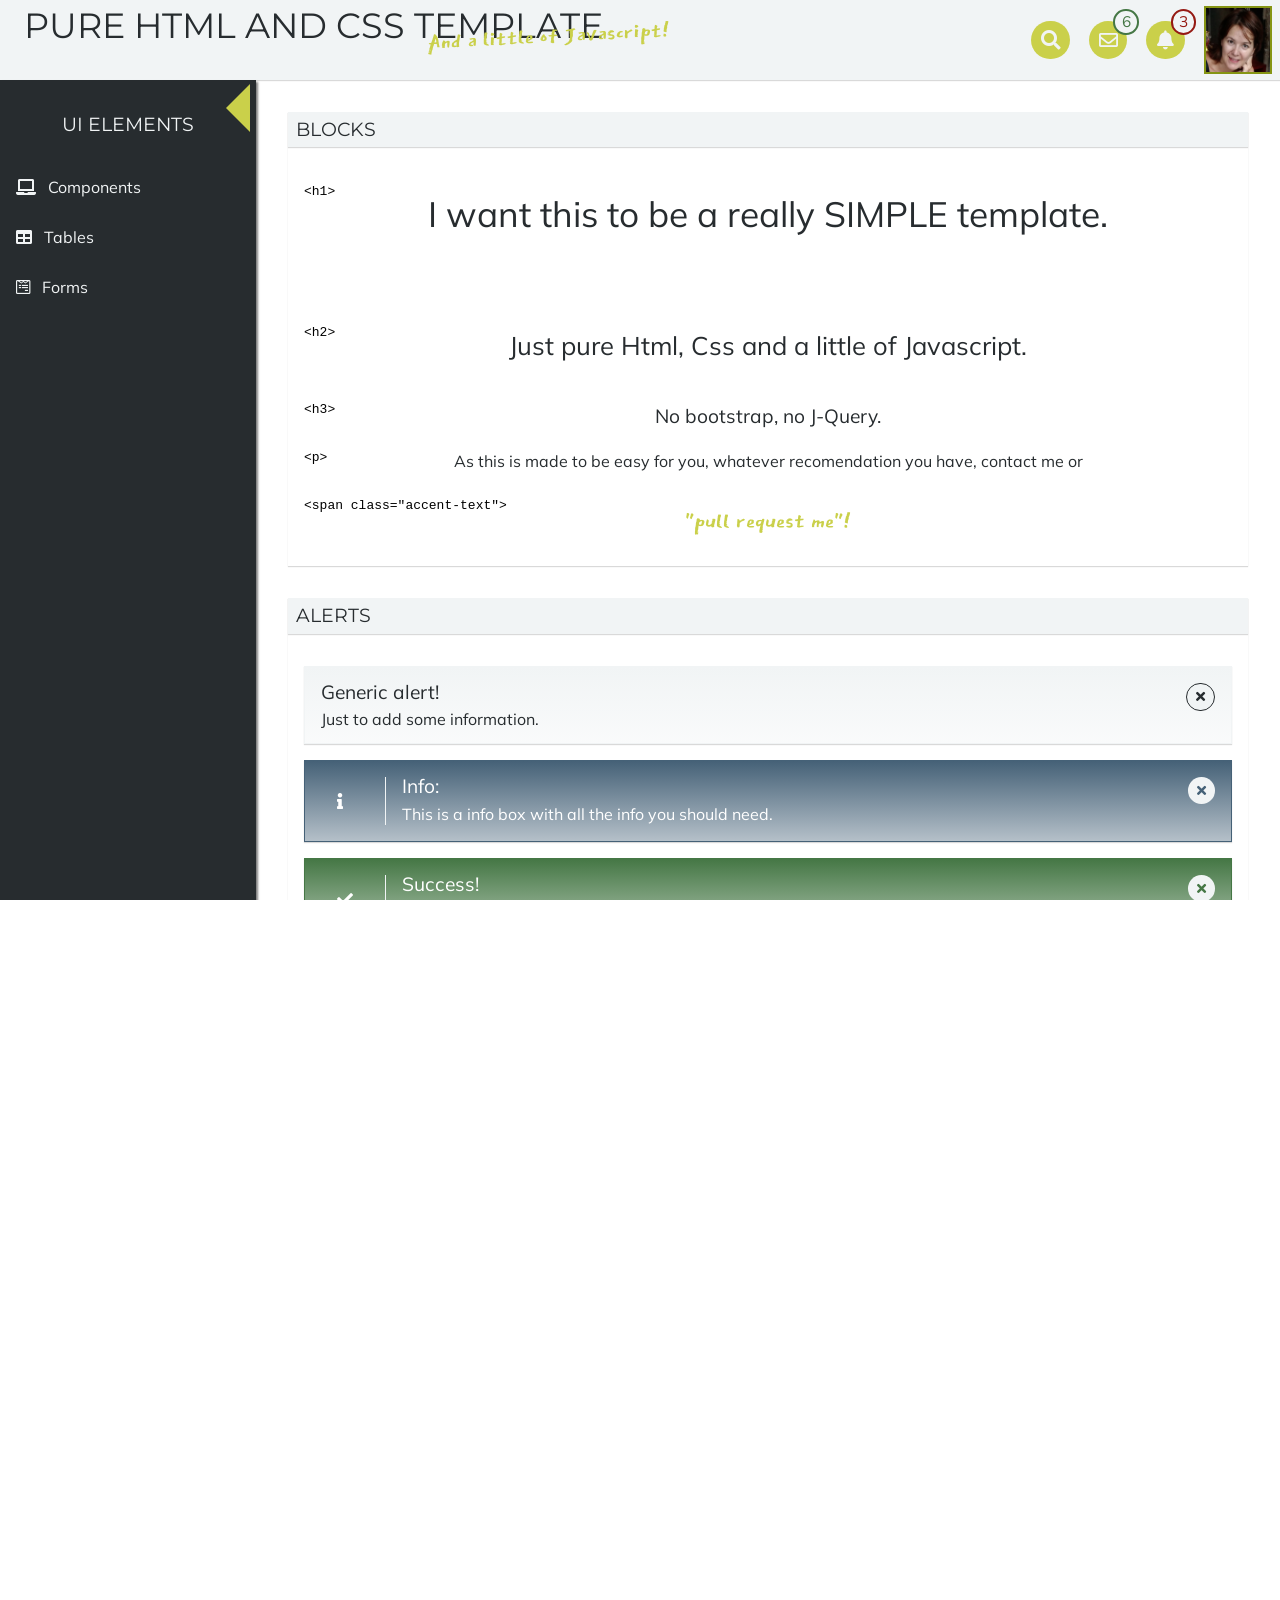
==== commit af529a77: "adding switches" ====
--- a/index.html
+++ b/index.html
@@ -104,6 +104,8 @@
 			</div>
 		</header>
 
+		<!-- NAVBAR -->
+
 		<aside class="navbar">
 			<nav>
 				<label class="toggle-aside" for="open-aside" aria-label="Close navigation">
@@ -116,7 +118,7 @@
 					<li class="nav-item">
 						<label class="menu-title" for="open-components">
 							<em  class="fa fa-laptop" title="Components" aria-label="Components"></em>
-							<span class="menu-label">Components</span>
+							<span class="menu-label  icon-down">Components</span>
 						</label>
 						<input class= "hidden" type="checkbox" name="navbar-options" id="open-components">
 						<ul class="options">
@@ -145,6 +147,12 @@
 								<a href="#grid">
 									<em  class="fas fa-th" aria-label="Grid" title="Grid"></em>
 									<span class="submenu-label">Grid</span>
+								</a>
+							</li>
+							<li>
+								<a href="#switches">
+									<em  class="fas fa-toggle-on" aria-label="Grid" title="Grid"></em>
+									<span class="submenu-label">Switches</span>
 								</a>
 							</li>
 						</ul>
@@ -211,6 +219,8 @@
 
 			<main class="content">
 
+				<!-- COMPONENTS -->
+
 				<section class="block">
 					<a id="blocks"></a>
 					<header>
@@ -453,6 +463,40 @@
 						</div>
 					</article>
 				</section>
+				<section class="block">
+					<a id="switches"></a>
+					<header>
+						<h3 class="title no-margin-bottom">Switches</h3>
+						<!-- <div class="right">
+							<small>
+								Use always a wrapper element <code>&lt;class="grid-container"&gt;</code><br>
+								<strong>e.g.</strong> <code>&lt;div class="col-xs-12 col-md-6"&gt;	</code>
+							</small>
+						</div> -->
+					</header>
+					<div class="grid-container">
+						<article class="card col-xs-12 col-md-6">
+							<header>
+								<strong>Default Switches</strong>
+								<div class="right">
+									<small>Use <code>&lt;label&gt;</code> and add class <code> switch </code>
+										and <code> bg-info, bg-success, bg-warning or bg-error.</code><br>
+										<strong>e.g.</strong> <code>&lt;label&gt; class="switch bg-info" </code>
+									</small>
+								</div>
+							</header>
+							<div class="inline card-content">
+								<input id="switch" type="checkbox" class="hidden switch" checked="true">
+								<label class="switch-label bg-info" for="switch">
+									<span class="switch-shadow"></span>
+									<span class="switch-handle"></span>
+								</label>
+							</div>
+						</article>
+					</div>
+				</section>
+
+				<!-- TABLES -->
 				<section class="block">
 					<a id="basic-table"></a>
 					<header>
@@ -628,8 +672,10 @@
 	        		</table>
 						</article>
 					</div>
-
 				</section>
+
+				<!-- FORMS				 -->
+
 				<section class="block">
 					<a id="forms"></a>
 					<header>
@@ -777,6 +823,7 @@
 					</div>
 				</section>
 
+
 			</main>
 			<footer>
 
--- a/public/css/style.css
+++ b/public/css/style.css
@@ -10,28 +10,32 @@
 /* line 4, ../../assets/sass/base/_colors.sass */
 .bg-success {
   background-color: #457745 !important;
+  border-color: #457745;
   color: #fff;
 }
 
-/* line 8, ../../assets/sass/base/_colors.sass */
+/* line 9, ../../assets/sass/base/_colors.sass */
 .bg-info {
   background-color: #456177 !important;
+  border-color: #456177;
   color: #fff;
 }
 
-/* line 12, ../../assets/sass/base/_colors.sass */
+/* line 14, ../../assets/sass/base/_colors.sass */
 .bg-warning {
   background-color: #b1860d !important;
+  border-color: #b1860d;
   color: #fff;
 }
 
-/* line 16, ../../assets/sass/base/_colors.sass */
+/* line 19, ../../assets/sass/base/_colors.sass */
 .bg-error {
   background-color: #951a14 !important;
+  border-color: #951a14;
   color: #fff;
 }
 
-/* line 20, ../../assets/sass/base/_colors.sass */
+/* line 24, ../../assets/sass/base/_colors.sass */
 .bg-grad {
   background-image: -o-linear-gradient(to bottom, #272c2f, rgba(39, 44, 47, 0.4));
   background-image: -moz-linear-gradient(to bottom, #272c2f, rgba(39, 44, 47, 0.4));
@@ -41,7 +45,7 @@
   color: #fff;
 }
 
-/* line 23, ../../assets/sass/base/_colors.sass */
+/* line 27, ../../assets/sass/base/_colors.sass */
 .bg-grad-success {
   background-image: -o-linear-gradient(to bottom, #457745, rgba(69, 119, 69, 0.4));
   background-image: -moz-linear-gradient(to bottom, #457745, rgba(69, 119, 69, 0.4));
@@ -51,7 +55,7 @@
   color: #fff;
 }
 
-/* line 26, ../../assets/sass/base/_colors.sass */
+/* line 30, ../../assets/sass/base/_colors.sass */
 .bg-grad-info {
   background-image: -o-linear-gradient(to bottom, #456177, rgba(69, 97, 119, 0.4));
   background-image: -moz-linear-gradient(to bottom, #456177, rgba(69, 97, 119, 0.4));
@@ -61,7 +65,7 @@
   color: #fff;
 }
 
-/* line 29, ../../assets/sass/base/_colors.sass */
+/* line 33, ../../assets/sass/base/_colors.sass */
 .bg-grad-warning {
   background-image: -o-linear-gradient(to bottom, #b1860d, rgba(177, 134, 13, 0.4));
   background-image: -moz-linear-gradient(to bottom, #b1860d, rgba(177, 134, 13, 0.4));
@@ -71,7 +75,7 @@
   color: #fff;
 }
 
-/* line 32, ../../assets/sass/base/_colors.sass */
+/* line 36, ../../assets/sass/base/_colors.sass */
 .bg-grad-error {
   background-image: -o-linear-gradient(to bottom, #951a14, rgba(149, 26, 20, 0.4));
   background-image: -moz-linear-gradient(to bottom, #951a14, rgba(149, 26, 20, 0.4));
@@ -79,6 +83,26 @@
   background-image: linear-gradient(to bottom, #951a14, rgba(149, 26, 20, 0.4));
   border: 1px solid #951a14;
   color: #fff;
+}
+
+/* line 39, ../../assets/sass/base/_colors.sass */
+.info {
+  color: #456177;
+}
+
+/* line 41, ../../assets/sass/base/_colors.sass */
+.success {
+  color: #457745;
+}
+
+/* line 43, ../../assets/sass/base/_colors.sass */
+.warning {
+  color: #b1860d;
+}
+
+/* line 45, ../../assets/sass/base/_colors.sass */
+.error {
+  color: #951a14;
 }
 
 /*mediaqueries */
@@ -105,8 +129,9 @@
   display: grid;
   grid-template-columns: [header-start nav-start] 16em [nav-end main-start] 1fr [header-end main-end];
   grid-template-rows: [header-start] 5em [header-end nav-start main-start] 1fr [nav-end main-end];
+  overflow: hidden;
+  transition: 2s;
   width: 100vw;
-  transition: 2s;
 }
 @media only screen and (max-width: 48em) {
   /* line 9, ../../assets/sass/base/_body.sass */
@@ -116,31 +141,31 @@
   }
 }
 
-/* line 23, ../../assets/sass/base/_body.sass */
+/* line 24, ../../assets/sass/base/_body.sass */
 .hidden {
   visibility: hidden;
   position: absolute;
 }
 
-/* line 27, ../../assets/sass/base/_body.sass */
+/* line 28, ../../assets/sass/base/_body.sass */
 .card-content {
   padding: 2em 1em 1em 1em;
 }
 
-/* line 30, ../../assets/sass/base/_body.sass */
+/* line 31, ../../assets/sass/base/_body.sass */
 .inline {
   display: flex;
   justify-content: space-evenly;
   flex-wrap: wrap;
 }
 @media only screen and (max-width: 48em) {
-  /* line 30, ../../assets/sass/base/_body.sass */
+  /* line 31, ../../assets/sass/base/_body.sass */
   .inline {
     flex-direction: column;
   }
 }
 
-/* line 37, ../../assets/sass/base/_body.sass */
+/* line 38, ../../assets/sass/base/_body.sass */
 input:focus, select:focus, textarea:focus {
   outline: none;
   border-radius: #869514;
@@ -1343,7 +1368,7 @@
   color: #000;
 }
 
-/* line 29, ../../assets/sass/base/_typography.sass */
+/* line 30, ../../assets/sass/base/_typography.sass */
 .title {
   font-weight: 400;
   text-transform: uppercase;
@@ -1351,8 +1376,9 @@
   text-align: center;
 }
 
-/* line 35, ../../assets/sass/base/_typography.sass */
+/* line 36, ../../assets/sass/base/_typography.sass */
 .accent-text {
+  color: #cad04a;
   font-family: "East Sea Dokdo", cursive;
   font-size: 1.8em;
 }
@@ -1379,68 +1405,69 @@
 .container .block > header .right {
   align-self: flex-end;
   max-width: 75%;
+  padding-left: 0.5em;
   text-align: right;
 }
-/* line 19, ../../assets/sass/layout/_header.sass */
+/* line 20, ../../assets/sass/layout/_header.sass */
 .container > header {
   grid-column: header-start/header-end;
   grid-row: header-start/header-end;
   padding-left: 1.5em;
+  position: static;
   z-index: 1;
 }
 @media only screen and (max-width: 48em) {
-  /* line 19, ../../assets/sass/layout/_header.sass */
+  /* line 20, ../../assets/sass/layout/_header.sass */
   .container > header {
     flex-direction: column;
     padding-left: 0;
   }
-  /* line 27, ../../assets/sass/layout/_header.sass */
+  /* line 29, ../../assets/sass/layout/_header.sass */
   .container > header .title-container {
     order: 1;
   }
-  /* line 29, ../../assets/sass/layout/_header.sass */
+  /* line 31, ../../assets/sass/layout/_header.sass */
   .container > header .title-container > .title {
     font-size: 1.5em;
   }
 }
-/* line 32, ../../assets/sass/layout/_header.sass */
+/* line 34, ../../assets/sass/layout/_header.sass */
 .container > header .title-container {
   position: relative;
 }
 @media only screen and (max-width: 75em) {
-  /* line 32, ../../assets/sass/layout/_header.sass */
+  /* line 34, ../../assets/sass/layout/_header.sass */
   .container > header .title-container {
     font-size: 0.7em;
     margin-bottom: 2em;
   }
 }
-/* line 37, ../../assets/sass/layout/_header.sass */
+/* line 39, ../../assets/sass/layout/_header.sass */
 .container > header .title-container .accent-text {
-  color: #cad04a;
   position: absolute;
 }
-/* line 40, ../../assets/sass/layout/_header.sass */
+/* line 41, ../../assets/sass/layout/_header.sass */
 .container > header .title-container .leaned {
   transform: rotate(-3deg) translate(14em);
 }
 @media only screen and (max-width: 48em) {
-  /* line 40, ../../assets/sass/layout/_header.sass */
+  /* line 41, ../../assets/sass/layout/_header.sass */
   .container > header .title-container .leaned {
     transform: rotate(-3deg) translate(8.5em);
   }
 }
-/* line 44, ../../assets/sass/layout/_header.sass */
+/* line 45, ../../assets/sass/layout/_header.sass */
 .container > header .title-container h1, .container > header .title-container h2 {
   margin-bottom: 0;
 }
-/* line 47, ../../assets/sass/layout/_header.sass */
+/* line 48, ../../assets/sass/layout/_header.sass */
 .container > header .user-info {
   align-items: center;
   display: flex;
   justify-content: flex-end;
   position: relative;
 }
-/* line 52, ../../assets/sass/layout/_header.sass */
+/* line 53, ../../assets/sass/layout/_header.sass */
 .container > header .icon {
   align-items: center;
   background-color: #cad04a;
@@ -1455,7 +1482,7 @@
   position: relative;
   width: 2em;
 }
-/* line 65, ../../assets/sass/layout/_header.sass */
+/* line 66, ../../assets/sass/layout/_header.sass */
 .container > header .icon .badge {
   background-color: #f1f4f5;
   border: 2px solid #457745;
@@ -1467,21 +1494,21 @@
   left: 1.6em;
   padding: 0.2em 0.4em;
 }
-/* line 75, ../../assets/sass/layout/_header.sass */
+/* line 76, ../../assets/sass/layout/_header.sass */
 .container > header .icon .badge.error {
   border: 2px solid #951a14;
   color: #951a14;
 }
-/* line 79, ../../assets/sass/layout/_header.sass */
+/* line 80, ../../assets/sass/layout/_header.sass */
 .container > header .search {
   position: relative;
   direction: rtl;
 }
-/* line 82, ../../assets/sass/layout/_header.sass */
+/* line 83, ../../assets/sass/layout/_header.sass */
 .container > header .search-icon {
   z-index: 1;
 }
-/* line 84, ../../assets/sass/layout/_header.sass */
+/* line 85, ../../assets/sass/layout/_header.sass */
 .container > header .search-input {
   border-radius: 1.5em;
   border: 1px solid #cad04a;
@@ -1496,18 +1523,18 @@
   width: 3em;
   z-index: 0;
 }
-/* line 97, ../../assets/sass/layout/_header.sass */
+/* line 98, ../../assets/sass/layout/_header.sass */
 .container > header #open-search:checked + .search-input {
   width: 22em;
   visibility: visible;
 }
 @media only screen and (max-width: 48em) {
-  /* line 97, ../../assets/sass/layout/_header.sass */
+  /* line 98, ../../assets/sass/layout/_header.sass */
   .container > header #open-search:checked + .search-input {
     width: 10em;
   }
 }
-/* line 103, ../../assets/sass/layout/_header.sass */
+/* line 104, ../../assets/sass/layout/_header.sass */
 .container > header .mail-options {
   max-height: 3em;
   overflow: hidden;
@@ -1515,7 +1542,7 @@
   transition: max-height 1.5s ease-in-out;
   visibility: hidden;
 }
-/* line 109, ../../assets/sass/layout/_header.sass */
+/* line 110, ../../assets/sass/layout/_header.sass */
 .container > header #open-mail:checked + .mail-options {
   background-color: #272c2f;
   color: #f1f4f5;
@@ -1531,7 +1558,7 @@
   z-index: 0;
 }
 @media only screen and (max-width: 48em) {
-  /* line 109, ../../assets/sass/layout/_header.sass */
+  /* line 110, ../../assets/sass/layout/_header.sass */
   .container > header #open-mail:checked + .mail-options {
     margin-top: 8rem;
   }
@@ -1574,7 +1601,7 @@
   max-height: 2rem;
   margin-bottom: 0;
 }
-/* line 112, ../../assets/sass/layout/_header.sass */
+/* line 113, ../../assets/sass/layout/_header.sass */
 .container > header .notification-options {
   max-height: 3em;
   overflow: hidden;
@@ -1582,11 +1609,11 @@
   transition: max-height 1.5s ease-in-out;
   visibility: hidden;
 }
-/* line 118, ../../assets/sass/layout/_header.sass */
+/* line 119, ../../assets/sass/layout/_header.sass */
 .container > header .notification-options li {
   display: flex;
 }
-/* line 120, ../../assets/sass/layout/_header.sass */
+/* line 121, ../../assets/sass/layout/_header.sass */
 .container > header #open-notification:checked + .notification-options {
   background-color: #272c2f;
   color: #f1f4f5;
@@ -1602,7 +1629,7 @@
   z-index: 0;
 }
 @media only screen and (max-width: 48em) {
-  /* line 120, ../../assets/sass/layout/_header.sass */
+  /* line 121, ../../assets/sass/layout/_header.sass */
   .container > header #open-notification:checked + .notification-options {
     margin-top: 8rem;
   }
@@ -1645,14 +1672,14 @@
   max-height: 2rem;
   margin-bottom: 0;
 }
-/* line 123, ../../assets/sass/layout/_header.sass */
+/* line 124, ../../assets/sass/layout/_header.sass */
 .container > header .user {
   border: 2px solid #869514;
   box-sizing: content-box;
   height: 4em;
   width: 4em;
 }
-/* line 128, ../../assets/sass/layout/_header.sass */
+/* line 129, ../../assets/sass/layout/_header.sass */
 .container > header .user img {
   height: 4em;
   width: 4em;
@@ -1738,7 +1765,7 @@
   }
 }
 /* line 47, ../../assets/sass/layout/_navbar.sass */
-.navbar .nav-items .nav-item .menu-title:hover::after {
+.navbar .nav-items .nav-item .menu-title .icon-down:hover::after {
   content: "";
   font-family: "Font Awesome 5 Free";
   font-weight: 900;
@@ -1749,7 +1776,7 @@
 }
 @media only screen and (max-width: 48em) {
   /* line 47, ../../assets/sass/layout/_navbar.sass */
-  .navbar .nav-items .nav-item .menu-title:hover::after {
+  .navbar .nav-items .nav-item .menu-title .icon-down:hover::after {
     content: none;
   }
 }
@@ -2162,9 +2189,10 @@
   color: #272c2f;
   cursor: pointer;
   font-size: 1em;
-}
-/* line 28, ../../assets/sass/components/_buttons.sass */
-.clear:hover {
+  line-height: 1;
+}
+/* line 29, ../../assets/sass/components/_buttons.sass */
+.clear:hover, .clear:focus {
   background-color: transparent;
   font-weight: 900;
   outline: none;
@@ -2355,6 +2383,67 @@
   }
 }
 
+/*mediaqueries */
+/*768px */
+/*992px */
+/*1200px */
+/* line 4, ../../assets/sass/components/_switches.sass */
+.switch-label {
+  cursor: pointer;
+  display: inline-block;
+  height: 1.5rem;
+  position: relative;
+  transition: ease-in-out;
+  vertical-align: top;
+  width: 2.5rem;
+}
+
+/* line 13, ../../assets/sass/components/_switches.sass */
+.switch-shadow {
+  background-image: -o-linear-gradient(to left, #272c2f, #f1f4f5);
+  background-image: -moz-linear-gradient(to left, #272c2f, #f1f4f5);
+  background-image: -webkit-linear-gradient(to left, #272c2f, #f1f4f5);
+  background-image: linear-gradient(to left, #272c2f, #f1f4f5);
+  border: 1px solid #272c2f;
+  color: #fff;
+  border: none;
+  display: block;
+  height: 20px;
+  left: 2px;
+  position: absolute;
+  top: 2px;
+  width: 20px;
+}
+
+/* line 23, ../../assets/sass/components/_switches.sass */
+.switch-handle {
+  background: #fff;
+  border: 1px solid #f1f4f5;
+  border-radius: 1px;
+  height: 20px;
+  left: 2px;
+  position: absolute;
+  top: 2px;
+  transition: left 0.15s ease-out;
+  width: 7px;
+}
+
+/* line 35, ../../assets/sass/components/_switches.sass */
+.switch:checked + .switch-label .switch-handle {
+  left: 30px;
+}
+/* line 37, ../../assets/sass/components/_switches.sass */
+.switch:checked + .switch-label .switch-shadow {
+  background-image: -o-linear-gradient(to right, #272c2f, #f1f4f5);
+  background-image: -moz-linear-gradient(to right, #272c2f, #f1f4f5);
+  background-image: -webkit-linear-gradient(to right, #272c2f, #f1f4f5);
+  background-image: linear-gradient(to right, #272c2f, #f1f4f5);
+  border: 1px solid #272c2f;
+  color: #fff;
+  border: none;
+  left: 17px;
+}
+
 /* line 1, ../../assets/sass/components/_tables.sass */
 table {
   margin-top: 1em;
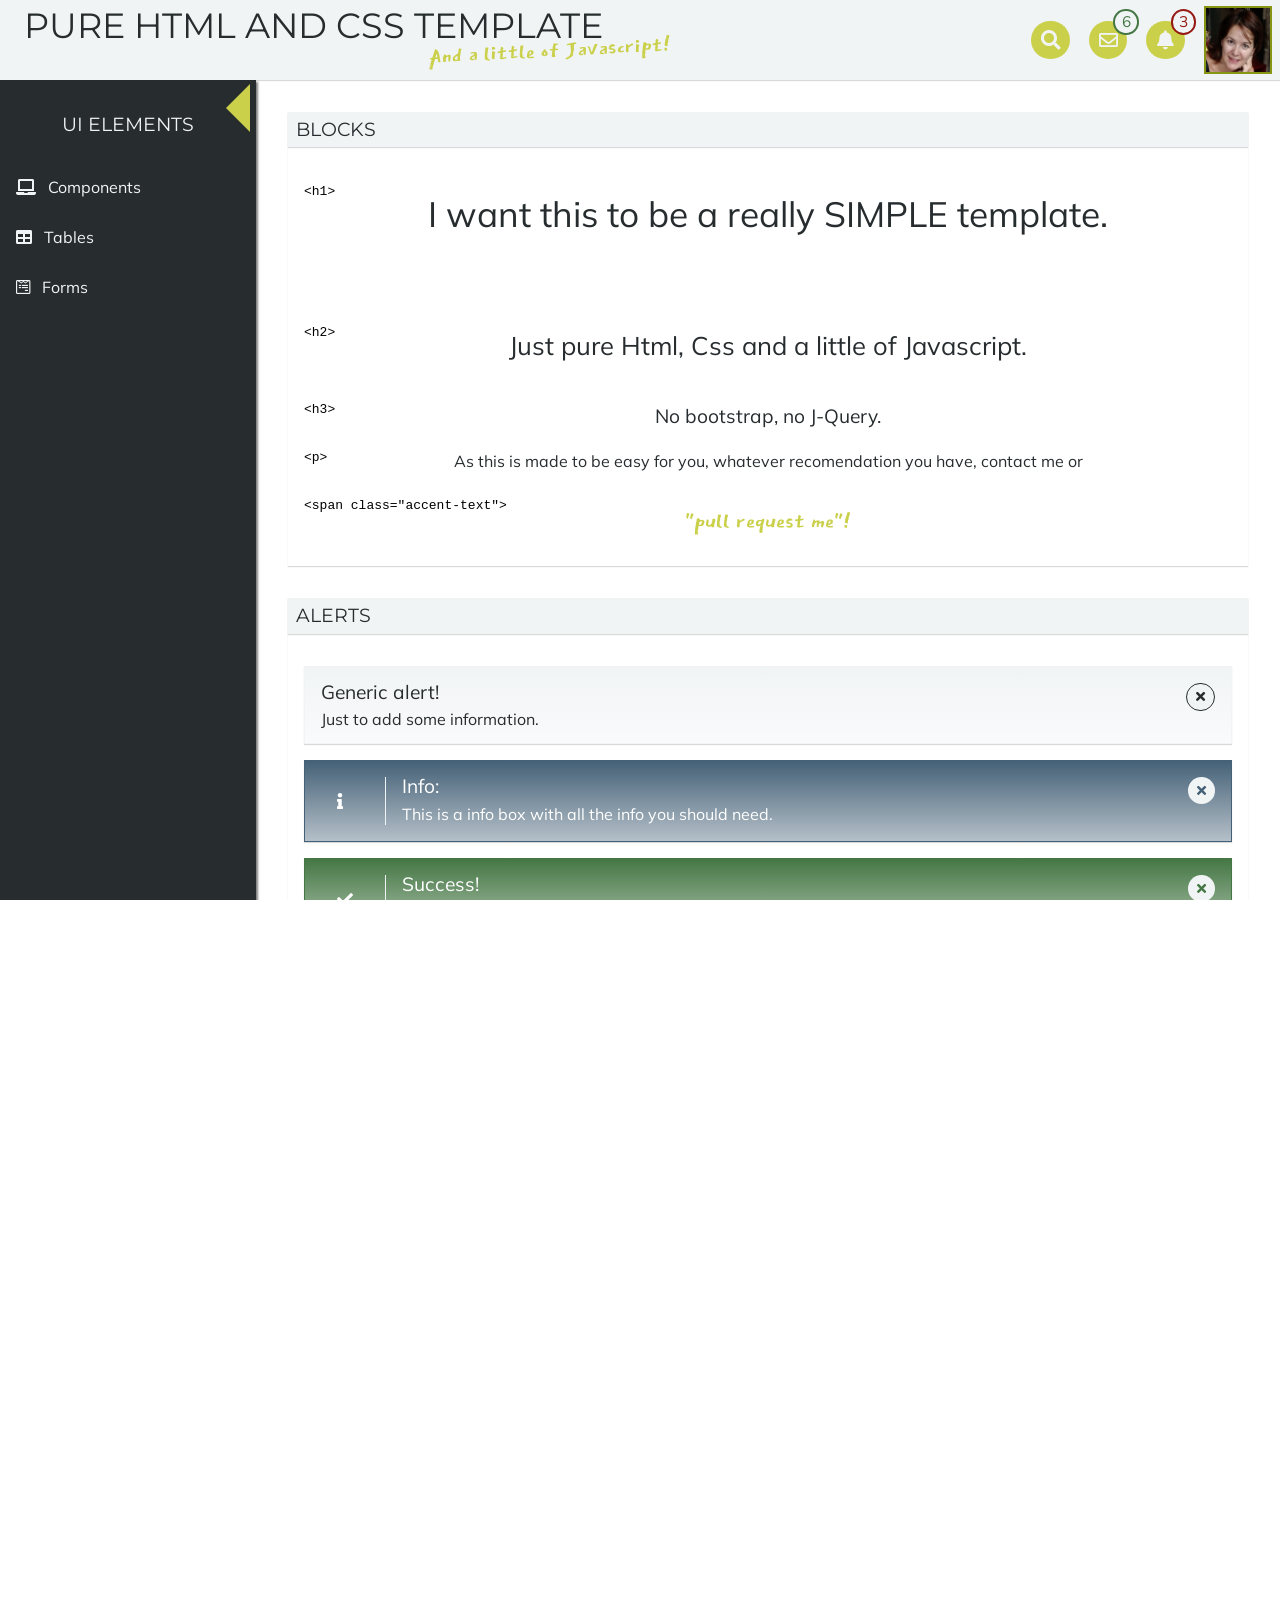
==== commit 7636fd05: "added first switches block and fixed header position error" ====
--- a/index.html
+++ b/index.html
@@ -487,7 +487,27 @@
 							</header>
 							<div class="inline card-content">
 								<input id="switch" type="checkbox" class="hidden switch" checked="true">
-								<label class="switch-label bg-info" for="switch">
+								<label class="switch-label" for="switch">
+									<span class="switch-shadow"></span>
+									<span class="switch-handle"></span>
+								</label>
+								<input id="switch-info" type="checkbox" class="hidden switch" checked="true">
+								<label class="switch-label bg-info" for="switch-info">
+									<span class="switch-shadow"></span>
+									<span class="switch-handle"></span>
+								</label>
+								<input id="switch-success" type="checkbox" class="hidden switch" checked="true">
+								<label class="switch-label bg-success" for="switch-success">
+									<span class="switch-shadow"></span>
+									<span class="switch-handle"></span>
+								</label>
+								<input id="switch-warning" type="checkbox" class="hidden switch" checked="true">
+								<label class="switch-label bg-warning" for="switch-warning">
+									<span class="switch-shadow"></span>
+									<span class="switch-handle"></span>
+								</label>
+								<input id="switch-error" type="checkbox" class="hidden switch" checked="true">
+								<label class="switch-label bg-error" for="switch-error">
 									<span class="switch-shadow"></span>
 									<span class="switch-handle"></span>
 								</label>
--- a/public/css/style.css
+++ b/public/css/style.css
@@ -112,6 +112,7 @@
 /* line 2, ../../assets/sass/base/_body.sass */
 body {
   overflow: hidden;
+  position: fixed;
 }
 
 /* line 5, ../../assets/sass/base/_body.sass */
@@ -1413,7 +1414,6 @@
   grid-column: header-start/header-end;
   grid-row: header-start/header-end;
   padding-left: 1.5em;
-  position: static;
   z-index: 1;
 }
 @media only screen and (max-width: 48em) {
@@ -1422,52 +1422,52 @@
     flex-direction: column;
     padding-left: 0;
   }
-  /* line 29, ../../assets/sass/layout/_header.sass */
+  /* line 28, ../../assets/sass/layout/_header.sass */
   .container > header .title-container {
     order: 1;
   }
-  /* line 31, ../../assets/sass/layout/_header.sass */
+  /* line 30, ../../assets/sass/layout/_header.sass */
   .container > header .title-container > .title {
     font-size: 1.5em;
   }
 }
-/* line 34, ../../assets/sass/layout/_header.sass */
+/* line 33, ../../assets/sass/layout/_header.sass */
 .container > header .title-container {
   position: relative;
 }
 @media only screen and (max-width: 75em) {
-  /* line 34, ../../assets/sass/layout/_header.sass */
+  /* line 33, ../../assets/sass/layout/_header.sass */
   .container > header .title-container {
     font-size: 0.7em;
     margin-bottom: 2em;
   }
 }
-/* line 39, ../../assets/sass/layout/_header.sass */
+/* line 38, ../../assets/sass/layout/_header.sass */
 .container > header .title-container .accent-text {
   position: absolute;
 }
-/* line 41, ../../assets/sass/layout/_header.sass */
+/* line 40, ../../assets/sass/layout/_header.sass */
 .container > header .title-container .leaned {
-  transform: rotate(-3deg) translate(14em);
+  transform: rotate(-3deg) translate(14em, 0.5em);
 }
 @media only screen and (max-width: 48em) {
-  /* line 41, ../../assets/sass/layout/_header.sass */
+  /* line 40, ../../assets/sass/layout/_header.sass */
   .container > header .title-container .leaned {
     transform: rotate(-3deg) translate(8.5em);
   }
 }
-/* line 45, ../../assets/sass/layout/_header.sass */
+/* line 44, ../../assets/sass/layout/_header.sass */
 .container > header .title-container h1, .container > header .title-container h2 {
   margin-bottom: 0;
 }
-/* line 48, ../../assets/sass/layout/_header.sass */
+/* line 47, ../../assets/sass/layout/_header.sass */
 .container > header .user-info {
   align-items: center;
   display: flex;
   justify-content: flex-end;
   position: relative;
 }
-/* line 53, ../../assets/sass/layout/_header.sass */
+/* line 52, ../../assets/sass/layout/_header.sass */
 .container > header .icon {
   align-items: center;
   background-color: #cad04a;
@@ -1482,7 +1482,7 @@
   position: relative;
   width: 2em;
 }
-/* line 66, ../../assets/sass/layout/_header.sass */
+/* line 65, ../../assets/sass/layout/_header.sass */
 .container > header .icon .badge {
   background-color: #f1f4f5;
   border: 2px solid #457745;
@@ -1494,21 +1494,21 @@
   left: 1.6em;
   padding: 0.2em 0.4em;
 }
-/* line 76, ../../assets/sass/layout/_header.sass */
+/* line 75, ../../assets/sass/layout/_header.sass */
 .container > header .icon .badge.error {
   border: 2px solid #951a14;
   color: #951a14;
 }
-/* line 80, ../../assets/sass/layout/_header.sass */
+/* line 79, ../../assets/sass/layout/_header.sass */
 .container > header .search {
   position: relative;
   direction: rtl;
 }
-/* line 83, ../../assets/sass/layout/_header.sass */
+/* line 82, ../../assets/sass/layout/_header.sass */
 .container > header .search-icon {
   z-index: 1;
 }
-/* line 85, ../../assets/sass/layout/_header.sass */
+/* line 84, ../../assets/sass/layout/_header.sass */
 .container > header .search-input {
   border-radius: 1.5em;
   border: 1px solid #cad04a;
@@ -1523,18 +1523,18 @@
   width: 3em;
   z-index: 0;
 }
-/* line 98, ../../assets/sass/layout/_header.sass */
+/* line 97, ../../assets/sass/layout/_header.sass */
 .container > header #open-search:checked + .search-input {
   width: 22em;
   visibility: visible;
 }
 @media only screen and (max-width: 48em) {
-  /* line 98, ../../assets/sass/layout/_header.sass */
+  /* line 97, ../../assets/sass/layout/_header.sass */
   .container > header #open-search:checked + .search-input {
     width: 10em;
   }
 }
-/* line 104, ../../assets/sass/layout/_header.sass */
+/* line 103, ../../assets/sass/layout/_header.sass */
 .container > header .mail-options {
   max-height: 3em;
   overflow: hidden;
@@ -1542,7 +1542,7 @@
   transition: max-height 1.5s ease-in-out;
   visibility: hidden;
 }
-/* line 110, ../../assets/sass/layout/_header.sass */
+/* line 109, ../../assets/sass/layout/_header.sass */
 .container > header #open-mail:checked + .mail-options {
   background-color: #272c2f;
   color: #f1f4f5;
@@ -1558,7 +1558,7 @@
   z-index: 0;
 }
 @media only screen and (max-width: 48em) {
-  /* line 110, ../../assets/sass/layout/_header.sass */
+  /* line 109, ../../assets/sass/layout/_header.sass */
   .container > header #open-mail:checked + .mail-options {
     margin-top: 8rem;
   }
@@ -1601,7 +1601,7 @@
   max-height: 2rem;
   margin-bottom: 0;
 }
-/* line 113, ../../assets/sass/layout/_header.sass */
+/* line 112, ../../assets/sass/layout/_header.sass */
 .container > header .notification-options {
   max-height: 3em;
   overflow: hidden;
@@ -1609,11 +1609,11 @@
   transition: max-height 1.5s ease-in-out;
   visibility: hidden;
 }
-/* line 119, ../../assets/sass/layout/_header.sass */
+/* line 118, ../../assets/sass/layout/_header.sass */
 .container > header .notification-options li {
   display: flex;
 }
-/* line 121, ../../assets/sass/layout/_header.sass */
+/* line 120, ../../assets/sass/layout/_header.sass */
 .container > header #open-notification:checked + .notification-options {
   background-color: #272c2f;
   color: #f1f4f5;
@@ -1629,7 +1629,7 @@
   z-index: 0;
 }
 @media only screen and (max-width: 48em) {
-  /* line 121, ../../assets/sass/layout/_header.sass */
+  /* line 120, ../../assets/sass/layout/_header.sass */
   .container > header #open-notification:checked + .notification-options {
     margin-top: 8rem;
   }
@@ -1672,14 +1672,14 @@
   max-height: 2rem;
   margin-bottom: 0;
 }
-/* line 124, ../../assets/sass/layout/_header.sass */
+/* line 123, ../../assets/sass/layout/_header.sass */
 .container > header .user {
   border: 2px solid #869514;
   box-sizing: content-box;
   height: 4em;
   width: 4em;
 }
-/* line 129, ../../assets/sass/layout/_header.sass */
+/* line 128, ../../assets/sass/layout/_header.sass */
 .container > header .user img {
   height: 4em;
   width: 4em;
@@ -1834,38 +1834,39 @@
 /* line 89, ../../assets/sass/layout/_navbar.sass */
 #open-aside:checked + .container {
   grid-template-columns: [header-start nav-start] 3.1em [nav-end main-start] 1fr [header-end main-end];
+  grid-template-rows: [header-start] 5em [header-end nav-start main-start] 1fr [nav-end main-end];
   overflow: hidden;
 }
-/* line 92, ../../assets/sass/layout/_navbar.sass */
+/* line 93, ../../assets/sass/layout/_navbar.sass */
 #open-aside:checked + .container .menu-label {
   display: none;
 }
-/* line 95, ../../assets/sass/layout/_navbar.sass */
+/* line 96, ../../assets/sass/layout/_navbar.sass */
 #open-aside:checked + .container .navbar ul.nav-items {
   padding-top: 4.2em;
 }
-/* line 97, ../../assets/sass/layout/_navbar.sass */
+/* line 98, ../../assets/sass/layout/_navbar.sass */
 #open-aside:checked + .container .navbar ul.nav-items .title {
   display: none;
 }
-/* line 99, ../../assets/sass/layout/_navbar.sass */
+/* line 100, ../../assets/sass/layout/_navbar.sass */
 #open-aside:checked + .container .navbar ul.nav-items .nav-item {
   border-bottom: 2px solid transparent;
   display: inline-block;
 }
-/* line 102, ../../assets/sass/layout/_navbar.sass */
+/* line 103, ../../assets/sass/layout/_navbar.sass */
 #open-aside:checked + .container .navbar ul.nav-items .nav-item:hover {
   border-bottom: 2px solid #cad04a;
 }
-/* line 104, ../../assets/sass/layout/_navbar.sass */
+/* line 105, ../../assets/sass/layout/_navbar.sass */
 #open-aside:checked + .container .navbar ul.nav-items .nav-item em {
   margin: 0;
 }
-/* line 107, ../../assets/sass/layout/_navbar.sass */
+/* line 108, ../../assets/sass/layout/_navbar.sass */
 #open-aside:checked + .container .navbar ul.nav-items .nav-item .menu-title:hover::after {
   content: none;
 }
-/* line 110, ../../assets/sass/layout/_navbar.sass */
+/* line 111, ../../assets/sass/layout/_navbar.sass */
 #open-aside:checked + .container .navbar ul.nav-items .options {
   display: flex;
   flex-direction: column;
@@ -1875,7 +1876,7 @@
   position: absolute;
   width: auto;
 }
-/* line 119, ../../assets/sass/layout/_navbar.sass */
+/* line 120, ../../assets/sass/layout/_navbar.sass */
 #open-aside:checked + .container .navbar ul.nav-items input:checked + .options {
   transition: margin-left 0.5s ease-in-out;
   border-top: 2px solid #cad04a;
@@ -1901,7 +1902,7 @@
 #open-aside:checked + .container .navbar ul.nav-items input:checked + .options em {
   margin-right: 0.5em;
 }
-/* line 126, ../../assets/sass/layout/_navbar.sass */
+/* line 127, ../../assets/sass/layout/_navbar.sass */
 #open-aside:checked + .container .navbar .toggle-button {
   border-left: 0.5em solid #cad04a;
   border-right: 0;
@@ -2389,6 +2390,9 @@
 /*1200px */
 /* line 4, ../../assets/sass/components/_switches.sass */
 .switch-label {
+  background-color: #272c2f;
+  border-color: #272c2f;
+  color: #fff;
   cursor: pointer;
   display: inline-block;
   height: 1.5rem;
@@ -2398,7 +2402,7 @@
   width: 2.5rem;
 }
 
-/* line 13, ../../assets/sass/components/_switches.sass */
+/* line 16, ../../assets/sass/components/_switches.sass */
 .switch-shadow {
   background-image: -o-linear-gradient(to left, #272c2f, #f1f4f5);
   background-image: -moz-linear-gradient(to left, #272c2f, #f1f4f5);
@@ -2415,7 +2419,7 @@
   width: 20px;
 }
 
-/* line 23, ../../assets/sass/components/_switches.sass */
+/* line 26, ../../assets/sass/components/_switches.sass */
 .switch-handle {
   background: #fff;
   border: 1px solid #f1f4f5;
@@ -2428,11 +2432,11 @@
   width: 7px;
 }
 
-/* line 35, ../../assets/sass/components/_switches.sass */
+/* line 38, ../../assets/sass/components/_switches.sass */
 .switch:checked + .switch-label .switch-handle {
   left: 30px;
 }
-/* line 37, ../../assets/sass/components/_switches.sass */
+/* line 40, ../../assets/sass/components/_switches.sass */
 .switch:checked + .switch-label .switch-shadow {
   background-image: -o-linear-gradient(to right, #272c2f, #f1f4f5);
   background-image: -moz-linear-gradient(to right, #272c2f, #f1f4f5);
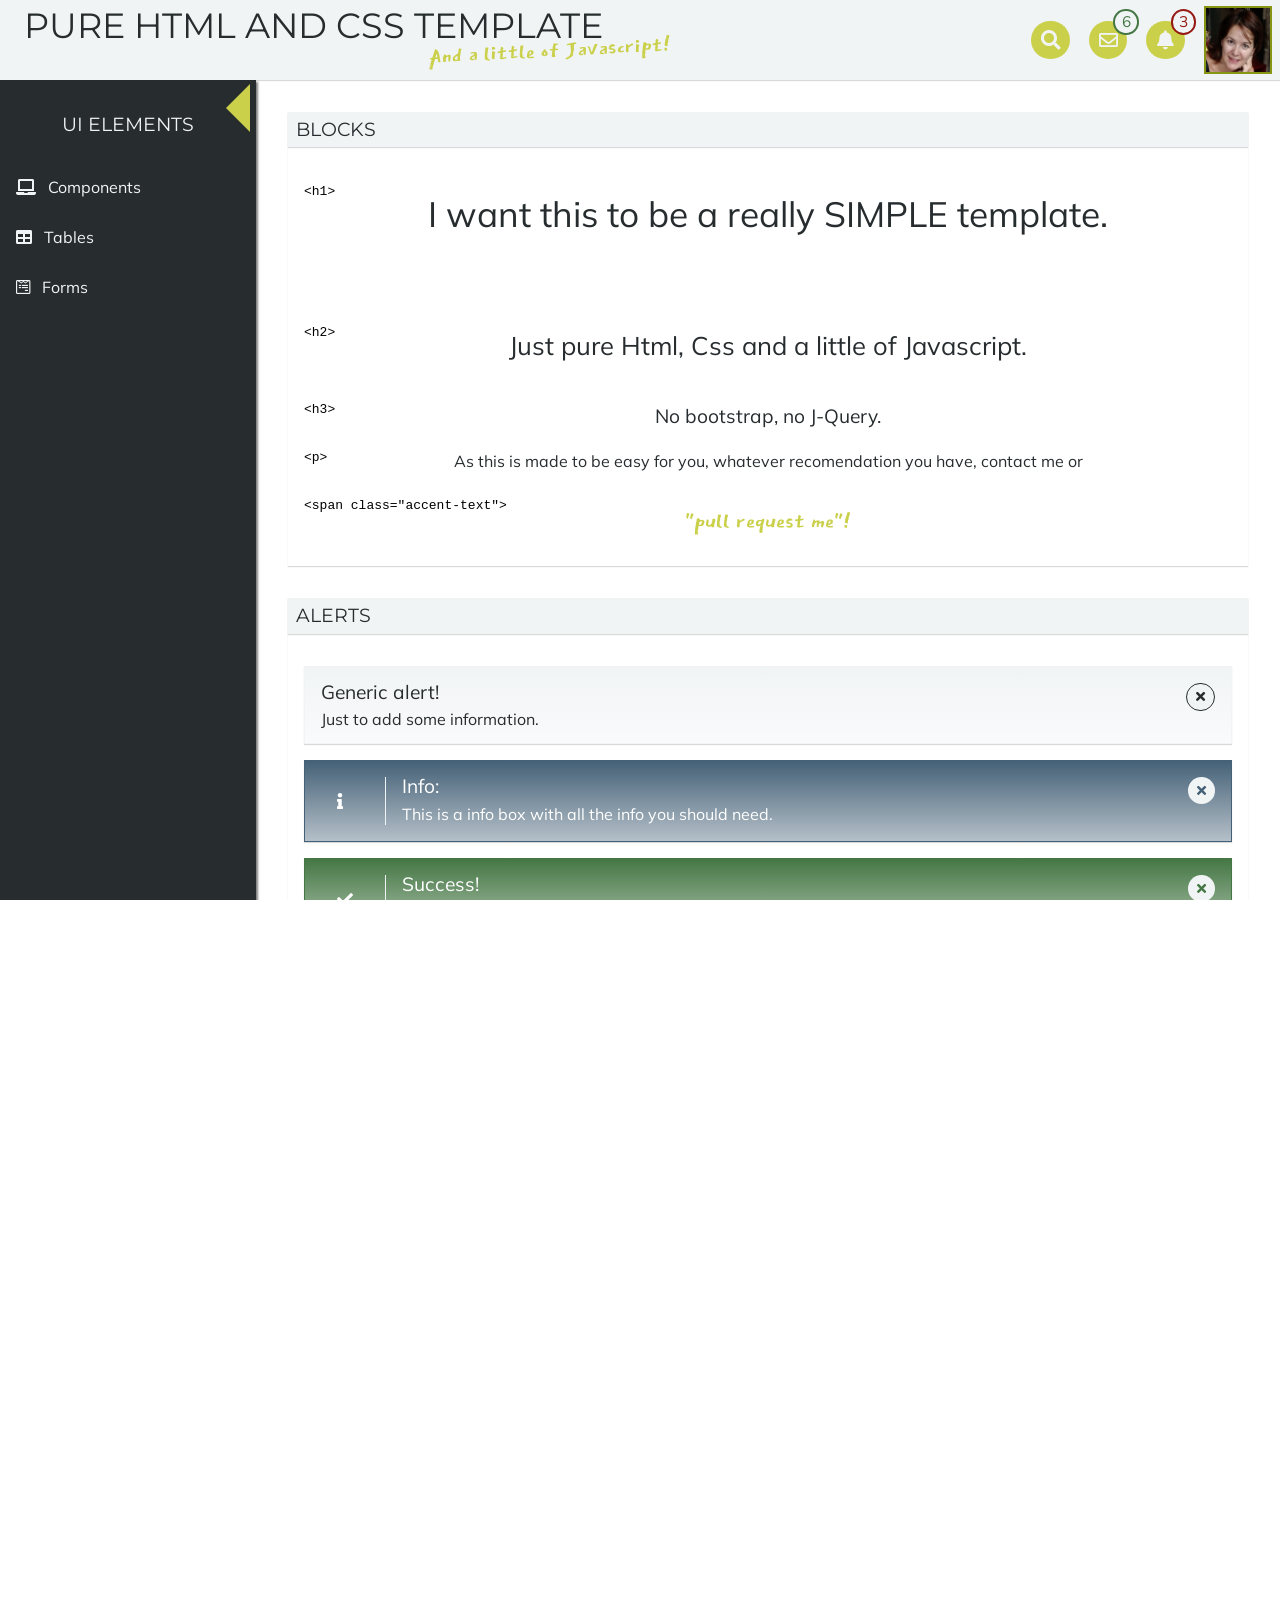
==== commit 015b76c6: "switches finished" ====
--- a/index.html
+++ b/index.html
@@ -481,7 +481,7 @@
 								<div class="right">
 									<small>Use <code>&lt;label&gt;</code> and add class <code> switch </code>
 										and <code> bg-info, bg-success, bg-warning or bg-error.</code><br>
-										<strong>e.g.</strong> <code>&lt;label&gt; class="switch bg-info" </code>
+										<strong>e.g.</strong> <code>&lt;label&gt; class="switch-label bg-info" </code>
 									</small>
 								</div>
 							</header>
@@ -489,27 +489,101 @@
 								<input id="switch" type="checkbox" class="hidden switch" checked="true">
 								<label class="switch-label" for="switch">
 									<span class="switch-shadow"></span>
-									<span class="switch-handle"></span>
+									<span class="switch-handle bg-white"></span>
 								</label>
 								<input id="switch-info" type="checkbox" class="hidden switch" checked="true">
 								<label class="switch-label bg-info" for="switch-info">
 									<span class="switch-shadow"></span>
-									<span class="switch-handle"></span>
+									<span class="switch-handle bg-white"></span>
 								</label>
 								<input id="switch-success" type="checkbox" class="hidden switch" checked="true">
 								<label class="switch-label bg-success" for="switch-success">
 									<span class="switch-shadow"></span>
-									<span class="switch-handle"></span>
+									<span class="switch-handle bg-white"></span>
 								</label>
 								<input id="switch-warning" type="checkbox" class="hidden switch" checked="true">
 								<label class="switch-label bg-warning" for="switch-warning">
 									<span class="switch-shadow"></span>
-									<span class="switch-handle"></span>
+									<span class="switch-handle bg-white"></span>
 								</label>
 								<input id="switch-error" type="checkbox" class="hidden switch" checked="true">
 								<label class="switch-label bg-error" for="switch-error">
 									<span class="switch-shadow"></span>
-									<span class="switch-handle"></span>
+									<span class="switch-handle bg-white"></span>
+								</label>
+							</div>
+						</article>
+						<article class="card col-xs-12 col-md-6">
+							<header>
+								<strong>Linear Switches</strong>
+								<div class="right">
+									<small>As default switches adding class <code> linear </code>
+										<strong>e.g.</strong> <code>&lt;label&gt; class="switch-label bg-info linear" </code>
+									</small>
+								</div>
+							</header>
+							<div class="inline card-content">
+								<input id="switch-linear" type="checkbox" class="hidden switch" checked="true">
+								<label class="switch-label linear" for="switch-linear">
+									<span class="switch-shadow"></span>
+									<span class="switch-handle bg-default"></span>
+								</label>
+								<input id="switch-linear-info" type="checkbox" class="hidden switch" checked="true">
+								<label class="switch-label bg-info linear" for="switch-linear-info">
+									<span class="switch-shadow"></span>
+									<span class="switch-handle bg-info"></span>
+								</label>
+								<input id="switch-linear-success" type="checkbox" class="hidden switch" checked="true">
+								<label class="switch-label bg-success linear" for="switch-linear-success">
+									<span class="switch-shadow"></span>
+									<span class="switch-handle bg-success"></span>
+								</label>
+								<input id="switch-linear-warning" type="checkbox" class="hidden switch" checked="true">
+								<label class="switch-label bg-warning linear" for="switch-linear-warning">
+									<span class="switch-shadow"></span>
+									<span class="switch-handle bg-warning"></span>
+								</label>
+								<input id="switch-linear-error" type="checkbox" class="hidden switch" checked="true">
+								<label class="switch-label bg-error linear" for="switch-linear-error">
+									<span class="switch-shadow"></span>
+									<span class="switch-handle bg-error"></span>
+								</label>
+							</div>
+						</article>
+						<article class="card col-xs-12 col-md-6">
+							<header>
+								<strong>Rounded Switches</strong>
+								<div class="right">
+									<small>As default switches adding class <code>rounded</code>
+										<strong>e.g.</strong> <code>&lt;label&gt; class="switch-label rounded" </code>
+									</small>
+								</div>
+							</header>
+							<div class="inline card-content">
+								<input id="switch-rounded" type="checkbox" class="hidden switch-rounded" checked="true">
+								<label class="switch-label rounded" for="switch-rounded">
+									<span class="switch-shadow"></span>
+									<span class="switch-handle bg-default"></span>
+								</label>
+								<input id="switch-rounded-info" type="checkbox" class="hidden switch-rounded" checked="true">
+								<label class="switch-label bg-info rounded rounded" for="switch-rounded-info">
+									<span class="switch-shadow"></span>
+									<span class="switch-handle bg-info"></span>
+								</label>
+								<input id="switch-rounded-success" type="checkbox" class="hidden switch-rounded" checked="true">
+								<label class="switch-label bg-success rounded" for="switch-rounded-success">
+									<span class="switch-shadow"></span>
+									<span class="switch-handle bg-success"></span>
+								</label>
+								<input id="switch-rounded-warning" type="checkbox" class="hidden switch-rounded" checked="true">
+								<label class="switch-label bg-warning rounded" for="switch-rounded-warning">
+									<span class="switch-shadow"></span>
+									<span class="switch-handle bg-warning"></span>
+								</label>
+								<input id="switch-rounded-error" type="checkbox" class="hidden switch-rounded" checked="true">
+								<label class="switch-label bg-error rounded" for="switch-rounded-error">
+									<span class="switch-shadow"></span>
+									<span class="switch-handle bg-error"></span>
 								</label>
 							</div>
 						</article>
--- a/public/css/style.css
+++ b/public/css/style.css
@@ -3,1387 +3,6 @@
 /*768px */
 /*992px */
 /*1200px */
-/*mediaqueries */
-/*768px */
-/*992px */
-/*1200px */
-/* line 4, ../../assets/sass/base/_colors.sass */
-.bg-success {
-  background-color: #457745 !important;
-  border-color: #457745;
-  color: #fff;
-}
-
-/* line 9, ../../assets/sass/base/_colors.sass */
-.bg-info {
-  background-color: #456177 !important;
-  border-color: #456177;
-  color: #fff;
-}
-
-/* line 14, ../../assets/sass/base/_colors.sass */
-.bg-warning {
-  background-color: #b1860d !important;
-  border-color: #b1860d;
-  color: #fff;
-}
-
-/* line 19, ../../assets/sass/base/_colors.sass */
-.bg-error {
-  background-color: #951a14 !important;
-  border-color: #951a14;
-  color: #fff;
-}
-
-/* line 24, ../../assets/sass/base/_colors.sass */
-.bg-grad {
-  background-image: -o-linear-gradient(to bottom, #272c2f, rgba(39, 44, 47, 0.4));
-  background-image: -moz-linear-gradient(to bottom, #272c2f, rgba(39, 44, 47, 0.4));
-  background-image: -webkit-linear-gradient(to bottom, #272c2f, rgba(39, 44, 47, 0.4));
-  background-image: linear-gradient(to bottom, #272c2f, rgba(39, 44, 47, 0.4));
-  border: 1px solid #272c2f;
-  color: #fff;
-}
-
-/* line 27, ../../assets/sass/base/_colors.sass */
-.bg-grad-success {
-  background-image: -o-linear-gradient(to bottom, #457745, rgba(69, 119, 69, 0.4));
-  background-image: -moz-linear-gradient(to bottom, #457745, rgba(69, 119, 69, 0.4));
-  background-image: -webkit-linear-gradient(to bottom, #457745, rgba(69, 119, 69, 0.4));
-  background-image: linear-gradient(to bottom, #457745, rgba(69, 119, 69, 0.4));
-  border: 1px solid #457745;
-  color: #fff;
-}
-
-/* line 30, ../../assets/sass/base/_colors.sass */
-.bg-grad-info {
-  background-image: -o-linear-gradient(to bottom, #456177, rgba(69, 97, 119, 0.4));
-  background-image: -moz-linear-gradient(to bottom, #456177, rgba(69, 97, 119, 0.4));
-  background-image: -webkit-linear-gradient(to bottom, #456177, rgba(69, 97, 119, 0.4));
-  background-image: linear-gradient(to bottom, #456177, rgba(69, 97, 119, 0.4));
-  border: 1px solid #456177;
-  color: #fff;
-}
-
-/* line 33, ../../assets/sass/base/_colors.sass */
-.bg-grad-warning {
-  background-image: -o-linear-gradient(to bottom, #b1860d, rgba(177, 134, 13, 0.4));
-  background-image: -moz-linear-gradient(to bottom, #b1860d, rgba(177, 134, 13, 0.4));
-  background-image: -webkit-linear-gradient(to bottom, #b1860d, rgba(177, 134, 13, 0.4));
-  background-image: linear-gradient(to bottom, #b1860d, rgba(177, 134, 13, 0.4));
-  border: 1px solid #b1860d;
-  color: #fff;
-}
-
-/* line 36, ../../assets/sass/base/_colors.sass */
-.bg-grad-error {
-  background-image: -o-linear-gradient(to bottom, #951a14, rgba(149, 26, 20, 0.4));
-  background-image: -moz-linear-gradient(to bottom, #951a14, rgba(149, 26, 20, 0.4));
-  background-image: -webkit-linear-gradient(to bottom, #951a14, rgba(149, 26, 20, 0.4));
-  background-image: linear-gradient(to bottom, #951a14, rgba(149, 26, 20, 0.4));
-  border: 1px solid #951a14;
-  color: #fff;
-}
-
-/* line 39, ../../assets/sass/base/_colors.sass */
-.info {
-  color: #456177;
-}
-
-/* line 41, ../../assets/sass/base/_colors.sass */
-.success {
-  color: #457745;
-}
-
-/* line 43, ../../assets/sass/base/_colors.sass */
-.warning {
-  color: #b1860d;
-}
-
-/* line 45, ../../assets/sass/base/_colors.sass */
-.error {
-  color: #951a14;
-}
-
-/*mediaqueries */
-/*768px */
-/*992px */
-/*1200px */
-/* line 2, ../../assets/sass/base/_body.sass */
-body {
-  overflow: hidden;
-  position: fixed;
-}
-
-/* line 5, ../../assets/sass/base/_body.sass */
-* {
-  box-sizing: border-box;
-  scroll-behavior: smooth;
-}
-
-/* line 9, ../../assets/sass/base/_body.sass */
-.container {
-  color: #272c2f;
-  height: 100vh;
-  font-family: "Muli", sans-serif;
-  font-weight: 400;
-  display: grid;
-  grid-template-columns: [header-start nav-start] 16em [nav-end main-start] 1fr [header-end main-end];
-  grid-template-rows: [header-start] 5em [header-end nav-start main-start] 1fr [nav-end main-end];
-  overflow: hidden;
-  transition: 2s;
-  width: 100vw;
-}
-@media only screen and (max-width: 48em) {
-  /* line 9, ../../assets/sass/base/_body.sass */
-  .container {
-    grid-template-columns: [header-start nav-start main-start] 1fr [header-end nav-end main-end];
-    grid-template-rows: [header-start] 8.5em [header-end nav-start] 3em [nav-end main-start] 1fr [main-end];
-  }
-}
-
-/* line 24, ../../assets/sass/base/_body.sass */
-.hidden {
-  visibility: hidden;
-  position: absolute;
-}
-
-/* line 28, ../../assets/sass/base/_body.sass */
-.card-content {
-  padding: 2em 1em 1em 1em;
-}
-
-/* line 31, ../../assets/sass/base/_body.sass */
-.inline {
-  display: flex;
-  justify-content: space-evenly;
-  flex-wrap: wrap;
-}
-@media only screen and (max-width: 48em) {
-  /* line 31, ../../assets/sass/base/_body.sass */
-  .inline {
-    flex-direction: column;
-  }
-}
-
-/* line 38, ../../assets/sass/base/_body.sass */
-input:focus, select:focus, textarea:focus {
-  outline: none;
-  border-radius: #869514;
-  box-shadow: 0 0 3px #869514;
-}
-
-/* line 2, ../../assets/sass/base/_grid.sass */
-.grid-container {
-  display: grid;
-  grid-template-columns: repeat(12, 1fr);
-  grid-column-gap: 1vmax;
-  grid-row-gap: 1vmax;
-  grid-auto-flow: dense;
-}
-
-/* line 9, ../../assets/sass/base/_grid.sass */
-.grid-eg {
-  margin-top: 1.5em;
-}
-/* line 11, ../../assets/sass/base/_grid.sass */
-.grid-eg div {
-  background-color: #f1f4f5;
-  border: 1px solid black;
-  min-height: 2vmax;
-  min-width: 100%;
-}
-
-/* line 17, ../../assets/sass/base/_grid.sass */
-.col-xs-justify-items-start {
-  justify-items: start;
-}
-
-/* line 20, ../../assets/sass/base/_grid.sass */
-.col-xs-justify-items-end {
-  justify-items: end;
-}
-
-/* line 23, ../../assets/sass/base/_grid.sass */
-.col-xs-justify-items-center {
-  justify-items: center;
-}
-
-/* line 26, ../../assets/sass/base/_grid.sass */
-.col-xs-justify-items-stretch {
-  justify-items: stretch;
-}
-
-/* line 29, ../../assets/sass/base/_grid.sass */
-.col-xs-align-items-start {
-  align-items: start;
-}
-
-/* line 32, ../../assets/sass/base/_grid.sass */
-.col-xs-align-items-end {
-  align-items: end;
-}
-
-/* line 35, ../../assets/sass/base/_grid.sass */
-.col-xs-align-items-center {
-  align-items: center;
-}
-
-/* line 38, ../../assets/sass/base/_grid.sass */
-.col-xs-align-items-stretch {
-  align-items: stretch;
-}
-
-/* line 41, ../../assets/sass/base/_grid.sass */
-.col-xs-justify-content-start {
-  justify-content: start;
-}
-
-/* line 44, ../../assets/sass/base/_grid.sass */
-.col-xs-justify-content-end {
-  justify-content: end;
-}
-
-/* line 47, ../../assets/sass/base/_grid.sass */
-.col-xs-justify-content-center {
-  justify-content: center;
-}
-
-/* line 50, ../../assets/sass/base/_grid.sass */
-.col-xs-justify-content-stretch {
-  justify-content: stretch;
-}
-
-/* line 53, ../../assets/sass/base/_grid.sass */
-.col-xs-justify-content-space-around {
-  justify-content: space-around;
-}
-
-/* line 56, ../../assets/sass/base/_grid.sass */
-.col-xs-justify-content-space-between {
-  justify-content: space-between;
-}
-
-/* line 59, ../../assets/sass/base/_grid.sass */
-.col-xs-justify-content-space-evenly {
-  justify-content: space-evenly;
-}
-
-/* line 62, ../../assets/sass/base/_grid.sass */
-.col-xs-align-content-start {
-  align-content: start;
-}
-
-/* line 65, ../../assets/sass/base/_grid.sass */
-.col-xs-align-content-end {
-  align-content: end;
-}
-
-/* line 68, ../../assets/sass/base/_grid.sass */
-.col-xs-align-content-center {
-  align-content: center;
-}
-
-/* line 72, ../../assets/sass/base/_grid.sass */
-.col-xs-align-content-stretch {
-  align-content: stretch;
-}
-
-/* line 75, ../../assets/sass/base/_grid.sass */
-.col-xs-align-content-space-around {
-  align-content: space-around;
-}
-
-/* line 78, ../../assets/sass/base/_grid.sass */
-.col-xs-align-content-space-between {
-  align-content: space-between;
-}
-
-/* line 81, ../../assets/sass/base/_grid.sass */
-.col-xs-align-content-space-evenly {
-  align-content: space-evenly;
-}
-
-/* line 84, ../../assets/sass/base/_grid.sass */
-.col-xs-grid-auto-flow-row {
-  grid-auto-flow: row;
-}
-
-/* line 87, ../../assets/sass/base/_grid.sass */
-.col-xs-grid-auto-flow-column {
-  grid-auto-flow: column;
-}
-
-/* line 90, ../../assets/sass/base/_grid.sass */
-.col-xs-grid-auto-flow-dense {
-  grid-auto-flow: dense;
-}
-
-/* line 94, ../../assets/sass/base/_grid.sass */
-.col-xs-1 {
-  grid-column-end: span 1;
-}
-
-/* line 94, ../../assets/sass/base/_grid.sass */
-.col-xs-2 {
-  grid-column-end: span 2;
-}
-
-/* line 94, ../../assets/sass/base/_grid.sass */
-.col-xs-3 {
-  grid-column-end: span 3;
-}
-
-/* line 94, ../../assets/sass/base/_grid.sass */
-.col-xs-4 {
-  grid-column-end: span 4;
-}
-
-/* line 94, ../../assets/sass/base/_grid.sass */
-.col-xs-5 {
-  grid-column-end: span 5;
-}
-
-/* line 94, ../../assets/sass/base/_grid.sass */
-.col-xs-6 {
-  grid-column-end: span 6;
-}
-
-/* line 94, ../../assets/sass/base/_grid.sass */
-.col-xs-7 {
-  grid-column-end: span 7;
-}
-
-/* line 94, ../../assets/sass/base/_grid.sass */
-.col-xs-8 {
-  grid-column-end: span 8;
-}
-
-/* line 94, ../../assets/sass/base/_grid.sass */
-.col-xs-9 {
-  grid-column-end: span 9;
-}
-
-/* line 94, ../../assets/sass/base/_grid.sass */
-.col-xs-10 {
-  grid-column-end: span 10;
-}
-
-/* line 94, ../../assets/sass/base/_grid.sass */
-.col-xs-11 {
-  grid-column-end: span 11;
-}
-
-/* line 94, ../../assets/sass/base/_grid.sass */
-.col-xs-12 {
-  grid-column-end: span 12;
-}
-
-/* line 98, ../../assets/sass/base/_grid.sass */
-.col-xs-offset-2 {
-  grid-column-start: 2;
-}
-
-/* line 98, ../../assets/sass/base/_grid.sass */
-.col-xs-offset-3 {
-  grid-column-start: 3;
-}
-
-/* line 98, ../../assets/sass/base/_grid.sass */
-.col-xs-offset-4 {
-  grid-column-start: 4;
-}
-
-/* line 98, ../../assets/sass/base/_grid.sass */
-.col-xs-offset-5 {
-  grid-column-start: 5;
-}
-
-/* line 98, ../../assets/sass/base/_grid.sass */
-.col-xs-offset-6 {
-  grid-column-start: 6;
-}
-
-/* line 98, ../../assets/sass/base/_grid.sass */
-.col-xs-offset-7 {
-  grid-column-start: 7;
-}
-
-/* line 98, ../../assets/sass/base/_grid.sass */
-.col-xs-offset-8 {
-  grid-column-start: 8;
-}
-
-/* line 98, ../../assets/sass/base/_grid.sass */
-.col-xs-offset-9 {
-  grid-column-start: 9;
-}
-
-/* line 98, ../../assets/sass/base/_grid.sass */
-.col-xs-offset-10 {
-  grid-column-start: 10;
-}
-
-/* line 98, ../../assets/sass/base/_grid.sass */
-.col-xs-offset-11 {
-  grid-column-start: 11;
-}
-
-/* line 98, ../../assets/sass/base/_grid.sass */
-.col-xs-offset-12 {
-  grid-column-start: 12;
-}
-
-/* line 101, ../../assets/sass/base/_grid.sass */
-.col-xs-justify-self-start {
-  justify-self: start;
-}
-
-/* line 104, ../../assets/sass/base/_grid.sass */
-.col-xs-justify-self-end {
-  justify-self: end;
-}
-
-/* line 107, ../../assets/sass/base/_grid.sass */
-.col-xs-justify-self-center {
-  justify-self: center;
-}
-
-/* line 110, ../../assets/sass/base/_grid.sass */
-.col-xs-justify-self-stretch {
-  justify-self: stretch;
-}
-
-/* line 113, ../../assets/sass/base/_grid.sass */
-.col-xs-align-self-start {
-  align-self: start;
-}
-
-/* line 116, ../../assets/sass/base/_grid.sass */
-.col-xs-align-self-end {
-  align-self: end;
-}
-
-/* line 119, ../../assets/sass/base/_grid.sass */
-.col-xs-align-self-center {
-  align-self: center;
-}
-
-/* line 122, ../../assets/sass/base/_grid.sass */
-.col-xs-align-self-stretch {
-  align-self: stretch;
-}
-
-@media only screen and (min-width: 48em) {
-  /* line 127, ../../assets/sass/base/_grid.sass */
-  .col-sm-justify-items-start {
-    justify-items: start;
-  }
-
-  /* line 130, ../../assets/sass/base/_grid.sass */
-  .col-sm-justify-items-end {
-    justify-items: end;
-  }
-
-  /* line 133, ../../assets/sass/base/_grid.sass */
-  .col-sm-justify-items-center {
-    justify-items: center;
-  }
-
-  /* line 136, ../../assets/sass/base/_grid.sass */
-  .col-sm-justify-items-stretch {
-    justify-items: stretch;
-  }
-
-  /* line 139, ../../assets/sass/base/_grid.sass */
-  .col-sm-align-items-start {
-    align-items: start;
-  }
-
-  /* line 142, ../../assets/sass/base/_grid.sass */
-  .col-sm-align-items-end {
-    align-items: end;
-  }
-
-  /* line 145, ../../assets/sass/base/_grid.sass */
-  .col-sm-align-items-center {
-    align-items: center;
-  }
-
-  /* line 148, ../../assets/sass/base/_grid.sass */
-  .col-sm-align-items-stretch {
-    align-items: stretch;
-  }
-
-  /* line 151, ../../assets/sass/base/_grid.sass */
-  .col-sm-justify-content-start {
-    justify-content: start;
-  }
-
-  /* line 154, ../../assets/sass/base/_grid.sass */
-  .col-sm-justify-content-end {
-    justify-content: end;
-  }
-
-  /* line 157, ../../assets/sass/base/_grid.sass */
-  .col-sm-justify-content-center {
-    justify-content: center;
-  }
-
-  /* line 160, ../../assets/sass/base/_grid.sass */
-  .col-sm-justify-content-stretch {
-    justify-content: stretch;
-  }
-
-  /* line 163, ../../assets/sass/base/_grid.sass */
-  .col-sm-justify-content-space-around {
-    justify-content: space-around;
-  }
-
-  /* line 166, ../../assets/sass/base/_grid.sass */
-  .col-sm-justify-content-space-between {
-    justify-content: space-between;
-  }
-
-  /* line 169, ../../assets/sass/base/_grid.sass */
-  .col-sm-justify-content-space-evenly {
-    justify-content: space-evenly;
-  }
-
-  /* line 172, ../../assets/sass/base/_grid.sass */
-  .col-sm-align-content-start {
-    align-content: start;
-  }
-
-  /* line 175, ../../assets/sass/base/_grid.sass */
-  .col-sm-align-content-end {
-    align-content: end;
-  }
-
-  /* line 178, ../../assets/sass/base/_grid.sass */
-  .col-sm-align-content-center {
-    align-content: center;
-  }
-
-  /* line 181, ../../assets/sass/base/_grid.sass */
-  .col-sm-align-content-stretch {
-    align-content: stretch;
-  }
-
-  /* line 184, ../../assets/sass/base/_grid.sass */
-  .col-sm-align-content-space-around {
-    align-content: space-around;
-  }
-
-  /* line 187, ../../assets/sass/base/_grid.sass */
-  .col-sm-align-content-space-between {
-    align-content: space-between;
-  }
-
-  /* line 190, ../../assets/sass/base/_grid.sass */
-  .col-sm-align-content-space-evenly {
-    align-content: space-evenly;
-  }
-
-  /* line 193, ../../assets/sass/base/_grid.sass */
-  .col-sm-grid-auto-flow-row {
-    grid-auto-flow: row;
-  }
-
-  /* line 196, ../../assets/sass/base/_grid.sass */
-  .col-sm-grid-auto-flow-column {
-    grid-auto-flow: column;
-  }
-
-  /* line 199, ../../assets/sass/base/_grid.sass */
-  .col-sm-grid-auto-flow-dense {
-    grid-auto-flow: dense;
-  }
-
-  /* line 203, ../../assets/sass/base/_grid.sass */
-  .col-sm-1 {
-    grid-column-end: span 1;
-  }
-
-  /* line 203, ../../assets/sass/base/_grid.sass */
-  .col-sm-2 {
-    grid-column-end: span 2;
-  }
-
-  /* line 203, ../../assets/sass/base/_grid.sass */
-  .col-sm-3 {
-    grid-column-end: span 3;
-  }
-
-  /* line 203, ../../assets/sass/base/_grid.sass */
-  .col-sm-4 {
-    grid-column-end: span 4;
-  }
-
-  /* line 203, ../../assets/sass/base/_grid.sass */
-  .col-sm-5 {
-    grid-column-end: span 5;
-  }
-
-  /* line 203, ../../assets/sass/base/_grid.sass */
-  .col-sm-6 {
-    grid-column-end: span 6;
-  }
-
-  /* line 203, ../../assets/sass/base/_grid.sass */
-  .col-sm-7 {
-    grid-column-end: span 7;
-  }
-
-  /* line 203, ../../assets/sass/base/_grid.sass */
-  .col-sm-8 {
-    grid-column-end: span 8;
-  }
-
-  /* line 203, ../../assets/sass/base/_grid.sass */
-  .col-sm-9 {
-    grid-column-end: span 9;
-  }
-
-  /* line 203, ../../assets/sass/base/_grid.sass */
-  .col-sm-10 {
-    grid-column-end: span 10;
-  }
-
-  /* line 203, ../../assets/sass/base/_grid.sass */
-  .col-sm-11 {
-    grid-column-end: span 11;
-  }
-
-  /* line 203, ../../assets/sass/base/_grid.sass */
-  .col-sm-12 {
-    grid-column-end: span 12;
-  }
-
-  /* line 207, ../../assets/sass/base/_grid.sass */
-  .col-sm-offset-1 {
-    grid-column-start: 1;
-  }
-
-  /* line 207, ../../assets/sass/base/_grid.sass */
-  .col-sm-offset-2 {
-    grid-column-start: 2;
-  }
-
-  /* line 207, ../../assets/sass/base/_grid.sass */
-  .col-sm-offset-3 {
-    grid-column-start: 3;
-  }
-
-  /* line 207, ../../assets/sass/base/_grid.sass */
-  .col-sm-offset-4 {
-    grid-column-start: 4;
-  }
-
-  /* line 207, ../../assets/sass/base/_grid.sass */
-  .col-sm-offset-5 {
-    grid-column-start: 5;
-  }
-
-  /* line 207, ../../assets/sass/base/_grid.sass */
-  .col-sm-offset-6 {
-    grid-column-start: 6;
-  }
-
-  /* line 207, ../../assets/sass/base/_grid.sass */
-  .col-sm-offset-7 {
-    grid-column-start: 7;
-  }
-
-  /* line 207, ../../assets/sass/base/_grid.sass */
-  .col-sm-offset-8 {
-    grid-column-start: 8;
-  }
-
-  /* line 207, ../../assets/sass/base/_grid.sass */
-  .col-sm-offset-9 {
-    grid-column-start: 9;
-  }
-
-  /* line 207, ../../assets/sass/base/_grid.sass */
-  .col-sm-offset-10 {
-    grid-column-start: 10;
-  }
-
-  /* line 207, ../../assets/sass/base/_grid.sass */
-  .col-sm-offset-11 {
-    grid-column-start: 11;
-  }
-
-  /* line 207, ../../assets/sass/base/_grid.sass */
-  .col-sm-offset-12 {
-    grid-column-start: 12;
-  }
-
-  /* line 210, ../../assets/sass/base/_grid.sass */
-  .col-sm-justify-self-start {
-    justify-self: start;
-  }
-
-  /* line 213, ../../assets/sass/base/_grid.sass */
-  .col-sm-justify-self-end {
-    justify-self: end;
-  }
-
-  /* line 216, ../../assets/sass/base/_grid.sass */
-  .col-sm-justify-self-center {
-    justify-self: center;
-  }
-
-  /* line 219, ../../assets/sass/base/_grid.sass */
-  .col-sm-justify-self-stretch {
-    justify-self: stretch;
-  }
-
-  /* line 222, ../../assets/sass/base/_grid.sass */
-  .col-sm-align-self-start {
-    align-self: start;
-  }
-
-  /* line 225, ../../assets/sass/base/_grid.sass */
-  .col-sm-align-self-end {
-    align-self: end;
-  }
-
-  /* line 228, ../../assets/sass/base/_grid.sass */
-  .col-sm-align-self-center {
-    align-self: center;
-  }
-
-  /* line 231, ../../assets/sass/base/_grid.sass */
-  .col-sm-align-self-stretch {
-    align-self: stretch;
-  }
-}
-@media only screen and (min-width: 62em) {
-  /* line 236, ../../assets/sass/base/_grid.sass */
-  .col-md-justify-items-start {
-    justify-items: start;
-  }
-
-  /* line 239, ../../assets/sass/base/_grid.sass */
-  .col-md-justify-items-end {
-    justify-items: end;
-  }
-
-  /* line 242, ../../assets/sass/base/_grid.sass */
-  .col-md-justify-items-center {
-    justify-items: center;
-  }
-
-  /* line 245, ../../assets/sass/base/_grid.sass */
-  .col-md-justify-items-stretch {
-    justify-items: stretch;
-  }
-
-  /* line 248, ../../assets/sass/base/_grid.sass */
-  .col-md-align-items-start {
-    align-items: start;
-  }
-
-  /* line 251, ../../assets/sass/base/_grid.sass */
-  .col-md-align-items-end {
-    align-items: end;
-  }
-
-  /* line 254, ../../assets/sass/base/_grid.sass */
-  .col-md-align-items-center {
-    align-items: center;
-  }
-
-  /* line 257, ../../assets/sass/base/_grid.sass */
-  .col-md-align-items-stretch {
-    align-items: stretch;
-  }
-
-  /* line 260, ../../assets/sass/base/_grid.sass */
-  .col-md-justify-content-start {
-    justify-content: start;
-  }
-
-  /* line 263, ../../assets/sass/base/_grid.sass */
-  .col-md-justify-content-end {
-    justify-content: end;
-  }
-
-  /* line 266, ../../assets/sass/base/_grid.sass */
-  .col-md-justify-content-center {
-    justify-content: center;
-  }
-
-  /* line 269, ../../assets/sass/base/_grid.sass */
-  .col-md-justify-content-stretch {
-    justify-content: stretch;
-  }
-
-  /* line 272, ../../assets/sass/base/_grid.sass */
-  .col-md-justify-content-space-around {
-    justify-content: space-around;
-  }
-
-  /* line 275, ../../assets/sass/base/_grid.sass */
-  .col-md-justify-content-space-between {
-    justify-content: space-between;
-  }
-
-  /* line 278, ../../assets/sass/base/_grid.sass */
-  .col-md-justify-content-space-evenly {
-    justify-content: space-evenly;
-  }
-
-  /* line 281, ../../assets/sass/base/_grid.sass */
-  .col-md-align-content-start {
-    align-content: start;
-  }
-
-  /* line 284, ../../assets/sass/base/_grid.sass */
-  .col-md-align-content-end {
-    align-content: end;
-  }
-
-  /* line 287, ../../assets/sass/base/_grid.sass */
-  .col-md-align-content-center {
-    align-content: center;
-  }
-
-  /* line 290, ../../assets/sass/base/_grid.sass */
-  .col-md-align-content-stretch {
-    align-content: stretch;
-  }
-
-  /* line 293, ../../assets/sass/base/_grid.sass */
-  .col-md-align-content-space-around {
-    align-content: space-around;
-  }
-
-  /* line 296, ../../assets/sass/base/_grid.sass */
-  .col-md-align-content-space-between {
-    align-content: space-between;
-  }
-
-  /* line 299, ../../assets/sass/base/_grid.sass */
-  .col-md-align-content-space-evenly {
-    align-content: space-evenly;
-  }
-
-  /* line 302, ../../assets/sass/base/_grid.sass */
-  .col-md-grid-auto-flow-row {
-    grid-auto-flow: row;
-  }
-
-  /* line 305, ../../assets/sass/base/_grid.sass */
-  .col-md-grid-auto-flow-column {
-    grid-auto-flow: column;
-  }
-
-  /* line 308, ../../assets/sass/base/_grid.sass */
-  .col-md-grid-auto-flow-dense {
-    grid-auto-flow: dense;
-  }
-
-  /* line 312, ../../assets/sass/base/_grid.sass */
-  .col-md-1 {
-    grid-column-end: span 1;
-  }
-
-  /* line 312, ../../assets/sass/base/_grid.sass */
-  .col-md-2 {
-    grid-column-end: span 2;
-  }
-
-  /* line 312, ../../assets/sass/base/_grid.sass */
-  .col-md-3 {
-    grid-column-end: span 3;
-  }
-
-  /* line 312, ../../assets/sass/base/_grid.sass */
-  .col-md-4 {
-    grid-column-end: span 4;
-  }
-
-  /* line 312, ../../assets/sass/base/_grid.sass */
-  .col-md-5 {
-    grid-column-end: span 5;
-  }
-
-  /* line 312, ../../assets/sass/base/_grid.sass */
-  .col-md-6 {
-    grid-column-end: span 6;
-  }
-
-  /* line 312, ../../assets/sass/base/_grid.sass */
-  .col-md-7 {
-    grid-column-end: span 7;
-  }
-
-  /* line 312, ../../assets/sass/base/_grid.sass */
-  .col-md-8 {
-    grid-column-end: span 8;
-  }
-
-  /* line 312, ../../assets/sass/base/_grid.sass */
-  .col-md-9 {
-    grid-column-end: span 9;
-  }
-
-  /* line 312, ../../assets/sass/base/_grid.sass */
-  .col-md-10 {
-    grid-column-end: span 10;
-  }
-
-  /* line 312, ../../assets/sass/base/_grid.sass */
-  .col-md-11 {
-    grid-column-end: span 11;
-  }
-
-  /* line 312, ../../assets/sass/base/_grid.sass */
-  .col-md-12 {
-    grid-column-end: span 12;
-  }
-
-  /* line 316, ../../assets/sass/base/_grid.sass */
-  .col-md-offset-2 {
-    grid-column-start: 2;
-  }
-
-  /* line 316, ../../assets/sass/base/_grid.sass */
-  .col-md-offset-3 {
-    grid-column-start: 3;
-  }
-
-  /* line 316, ../../assets/sass/base/_grid.sass */
-  .col-md-offset-4 {
-    grid-column-start: 4;
-  }
-
-  /* line 316, ../../assets/sass/base/_grid.sass */
-  .col-md-offset-5 {
-    grid-column-start: 5;
-  }
-
-  /* line 316, ../../assets/sass/base/_grid.sass */
-  .col-md-offset-6 {
-    grid-column-start: 6;
-  }
-
-  /* line 316, ../../assets/sass/base/_grid.sass */
-  .col-md-offset-7 {
-    grid-column-start: 7;
-  }
-
-  /* line 316, ../../assets/sass/base/_grid.sass */
-  .col-md-offset-8 {
-    grid-column-start: 8;
-  }
-
-  /* line 316, ../../assets/sass/base/_grid.sass */
-  .col-md-offset-9 {
-    grid-column-start: 9;
-  }
-
-  /* line 316, ../../assets/sass/base/_grid.sass */
-  .col-md-offset-10 {
-    grid-column-start: 10;
-  }
-
-  /* line 316, ../../assets/sass/base/_grid.sass */
-  .col-md-offset-11 {
-    grid-column-start: 11;
-  }
-
-  /* line 316, ../../assets/sass/base/_grid.sass */
-  .col-md-offset-12 {
-    grid-column-start: 12;
-  }
-
-  /* line 319, ../../assets/sass/base/_grid.sass */
-  .col-md-justify-self-start {
-    justify-self: start;
-  }
-
-  /* line 322, ../../assets/sass/base/_grid.sass */
-  .col-md-justify-self-end {
-    justify-self: end;
-  }
-
-  /* line 325, ../../assets/sass/base/_grid.sass */
-  .col-md-justify-self-center {
-    justify-self: center;
-  }
-
-  /* line 328, ../../assets/sass/base/_grid.sass */
-  .col-md-justify-self-stretch {
-    justify-self: stretch;
-  }
-
-  /* line 331, ../../assets/sass/base/_grid.sass */
-  .col-md-align-self-start {
-    align-self: start;
-  }
-
-  /* line 334, ../../assets/sass/base/_grid.sass */
-  .col-md-align-self-end {
-    align-self: end;
-  }
-
-  /* line 337, ../../assets/sass/base/_grid.sass */
-  .col-md-align-self-center {
-    align-self: center;
-  }
-
-  /* line 340, ../../assets/sass/base/_grid.sass */
-  .col-md-align-self-stretch {
-    align-self: stretch;
-  }
-}
-@media only screen and (min-width: 75em) {
-  /* line 345, ../../assets/sass/base/_grid.sass */
-  .col-lg-justify-items-start {
-    justify-items: start;
-  }
-
-  /* line 348, ../../assets/sass/base/_grid.sass */
-  .col-lg-justify-items-end {
-    justify-items: end;
-  }
-
-  /* line 351, ../../assets/sass/base/_grid.sass */
-  .col-lg-justify-items-center {
-    justify-items: center;
-  }
-
-  /* line 354, ../../assets/sass/base/_grid.sass */
-  .col-lg-justify-items-stretch {
-    justify-items: stretch;
-  }
-
-  /* line 357, ../../assets/sass/base/_grid.sass */
-  .col-lg-align-items-start {
-    align-items: start;
-  }
-
-  /* line 360, ../../assets/sass/base/_grid.sass */
-  .col-lg-align-items-end {
-    align-items: end;
-  }
-
-  /* line 363, ../../assets/sass/base/_grid.sass */
-  .col-lg-align-items-center {
-    align-items: center;
-  }
-
-  /* line 366, ../../assets/sass/base/_grid.sass */
-  .col-lg-align-items-stretch {
-    align-items: stretch;
-  }
-
-  /* line 369, ../../assets/sass/base/_grid.sass */
-  .col-lg-justify-content-start {
-    justify-content: start;
-  }
-
-  /* line 372, ../../assets/sass/base/_grid.sass */
-  .col-lg-justify-content-end {
-    justify-content: end;
-  }
-
-  /* line 375, ../../assets/sass/base/_grid.sass */
-  .col-lg-justify-content-center {
-    justify-content: center;
-  }
-
-  /* line 378, ../../assets/sass/base/_grid.sass */
-  .col-lg-justify-content-stretch {
-    justify-content: stretch;
-  }
-
-  /* line 381, ../../assets/sass/base/_grid.sass */
-  .col-lg-justify-content-space-around {
-    justify-content: space-around;
-  }
-
-  /* line 384, ../../assets/sass/base/_grid.sass */
-  .col-lg-justify-content-space-between {
-    justify-content: space-between;
-  }
-
-  /* line 387, ../../assets/sass/base/_grid.sass */
-  .col-lg-justify-content-space-evenly {
-    justify-content: space-evenly;
-  }
-
-  /* line 390, ../../assets/sass/base/_grid.sass */
-  .col-lg-align-content-start {
-    align-content: start;
-  }
-
-  /* line 393, ../../assets/sass/base/_grid.sass */
-  .col-lg-align-content-end {
-    align-content: end;
-  }
-
-  /* line 396, ../../assets/sass/base/_grid.sass */
-  .col-lg-align-content-center {
-    align-content: center;
-  }
-
-  /* line 399, ../../assets/sass/base/_grid.sass */
-  .col-lg-align-content-stretch {
-    align-content: stretch;
-  }
-
-  /* line 402, ../../assets/sass/base/_grid.sass */
-  .col-lg-align-content-space-around {
-    align-content: space-around;
-  }
-
-  /* line 405, ../../assets/sass/base/_grid.sass */
-  .col-lg-align-content-space-between {
-    align-content: space-between;
-  }
-
-  /* line 408, ../../assets/sass/base/_grid.sass */
-  .col-lg-align-content-space-evenly {
-    align-content: space-evenly;
-  }
-
-  /* line 411, ../../assets/sass/base/_grid.sass */
-  .col-lg-grid-auto-flow-row {
-    grid-auto-flow: row;
-  }
-
-  /* line 414, ../../assets/sass/base/_grid.sass */
-  .col-lg-grid-auto-flow-column {
-    grid-auto-flow: column;
-  }
-
-  /* line 417, ../../assets/sass/base/_grid.sass */
-  .col-lg-grid-auto-flow-dense {
-    grid-auto-flow: dense;
-  }
-
-  /* line 421, ../../assets/sass/base/_grid.sass */
-  .col-lg-1 {
-    grid-column-end: span 1;
-  }
-
-  /* line 421, ../../assets/sass/base/_grid.sass */
-  .col-lg-2 {
-    grid-column-end: span 2;
-  }
-
-  /* line 421, ../../assets/sass/base/_grid.sass */
-  .col-lg-3 {
-    grid-column-end: span 3;
-  }
-
-  /* line 421, ../../assets/sass/base/_grid.sass */
-  .col-lg-4 {
-    grid-column-end: span 4;
-  }
-
-  /* line 421, ../../assets/sass/base/_grid.sass */
-  .col-lg-5 {
-    grid-column-end: span 5;
-  }
-
-  /* line 421, ../../assets/sass/base/_grid.sass */
-  .col-lg-6 {
-    grid-column-end: span 6;
-  }
-
-  /* line 421, ../../assets/sass/base/_grid.sass */
-  .col-lg-7 {
-    grid-column-end: span 7;
-  }
-
-  /* line 421, ../../assets/sass/base/_grid.sass */
-  .col-lg-8 {
-    grid-column-end: span 8;
-  }
-
-  /* line 421, ../../assets/sass/base/_grid.sass */
-  .col-lg-9 {
-    grid-column-end: span 9;
-  }
-
-  /* line 421, ../../assets/sass/base/_grid.sass */
-  .col-lg-10 {
-    grid-column-end: span 10;
-  }
-
-  /* line 421, ../../assets/sass/base/_grid.sass */
-  .col-lg-11 {
-    grid-column-end: span 11;
-  }
-
-  /* line 421, ../../assets/sass/base/_grid.sass */
-  .col-lg-12 {
-    grid-column-end: span 12;
-  }
-
-  /* line 425, ../../assets/sass/base/_grid.sass */
-  .col-lg-offset-1 {
-    grid-column-start: 1;
-  }
-
-  /* line 425, ../../assets/sass/base/_grid.sass */
-  .col-lg-offset-2 {
-    grid-column-start: 2;
-  }
-
-  /* line 425, ../../assets/sass/base/_grid.sass */
-  .col-lg-offset-3 {
-    grid-column-start: 3;
-  }
-
-  /* line 425, ../../assets/sass/base/_grid.sass */
-  .col-lg-offset-4 {
-    grid-column-start: 4;
-  }
-
-  /* line 425, ../../assets/sass/base/_grid.sass */
-  .col-lg-offset-5 {
-    grid-column-start: 5;
-  }
-
-  /* line 425, ../../assets/sass/base/_grid.sass */
-  .col-lg-offset-6 {
-    grid-column-start: 6;
-  }
-
-  /* line 425, ../../assets/sass/base/_grid.sass */
-  .col-lg-offset-7 {
-    grid-column-start: 7;
-  }
-
-  /* line 425, ../../assets/sass/base/_grid.sass */
-  .col-lg-offset-8 {
-    grid-column-start: 8;
-  }
-
-  /* line 425, ../../assets/sass/base/_grid.sass */
-  .col-lg-offset-9 {
-    grid-column-start: 9;
-  }
-
-  /* line 425, ../../assets/sass/base/_grid.sass */
-  .col-lg-offset-10 {
-    grid-column-start: 10;
-  }
-
-  /* line 425, ../../assets/sass/base/_grid.sass */
-  .col-lg-offset-11 {
-    grid-column-start: 11;
-  }
-
-  /* line 425, ../../assets/sass/base/_grid.sass */
-  .col-lg-offset-12 {
-    grid-column-start: 12;
-  }
-
-  /* line 428, ../../assets/sass/base/_grid.sass */
-  .col-lg-justify-self-start {
-    justify-self: start;
-  }
-
-  /* line 431, ../../assets/sass/base/_grid.sass */
-  .col-lg-justify-self-end {
-    justify-self: end;
-  }
-
-  /* line 434, ../../assets/sass/base/_grid.sass */
-  .col-lg-justify-self-center {
-    justify-self: center;
-  }
-
-  /* line 437, ../../assets/sass/base/_grid.sass */
-  .col-lg-justify-self-stretch {
-    justify-self: stretch;
-  }
-
-  /* line 440, ../../assets/sass/base/_grid.sass */
-  .col-lg-align-self-start {
-    align-self: start;
-  }
-
-  /* line 443, ../../assets/sass/base/_grid.sass */
-  .col-lg-align-self-end {
-    align-self: end;
-  }
-
-  /* line 446, ../../assets/sass/base/_grid.sass */
-  .col-lg-align-self-center {
-    align-self: center;
-  }
-
-  /* line 449, ../../assets/sass/base/_grid.sass */
-  .col-lg-align-self-stretch {
-    align-self: stretch;
-  }
-}
-/* line 2, ../../assets/sass/base/_typography.sass */
-* {
-  font-family: "Muli", sans-serif;
-}
-
-/* line 5, ../../assets/sass/base/_typography.sass */
-h1 {
-  font-size: 2.2em;
-  margin-bottom: 2em;
-}
-
-/* line 9, ../../assets/sass/base/_typography.sass */
-h2 {
-  font-size: 1.6em;
-  margin-bottom: 1em;
-}
-
-/* line 13, ../../assets/sass/base/_typography.sass */
-h3 {
-  font-size: 1.2em;
-  margin-bottom: 0.5em;
-}
-
-/* line 17, ../../assets/sass/base/_typography.sass */
-p {
-  font-size: 1em;
-  margin-bottom: 1em;
-}
-
-/* line 21, ../../assets/sass/base/_typography.sass */
-a {
-  color: var(--ligth-grey-color);
-  font-weight: 400;
-  text-decoration: none;
-}
-
-/* line 26, ../../assets/sass/base/_typography.sass */
-code {
-  font-family: monospace;
-  color: #000;
-}
-
-/* line 30, ../../assets/sass/base/_typography.sass */
-.title {
-  font-weight: 400;
-  text-transform: uppercase;
-  font-family: "Montserrat", sans-serif;
-  text-align: center;
-}
-
-/* line 36, ../../assets/sass/base/_typography.sass */
-.accent-text {
-  color: #cad04a;
-  font-family: "East Sea Dokdo", cursive;
-  font-size: 1.8em;
-}
-
 /* line 1, ../../assets/sass/layout/_header.sass */
 header {
   background-color: #f1f4f5;
@@ -2392,6 +1011,8 @@
 .switch-label {
   background-color: #272c2f;
   border-color: #272c2f;
+  border-style: solid;
+  border-width: 1px;
   color: #fff;
   cursor: pointer;
   display: inline-block;
@@ -2401,9 +1022,8 @@
   vertical-align: top;
   width: 2.5rem;
 }
-
-/* line 16, ../../assets/sass/components/_switches.sass */
-.switch-shadow {
+/* line 18, ../../assets/sass/components/_switches.sass */
+.switch-label .switch-shadow {
   background-image: -o-linear-gradient(to left, #272c2f, #f1f4f5);
   background-image: -moz-linear-gradient(to left, #272c2f, #f1f4f5);
   background-image: -webkit-linear-gradient(to left, #272c2f, #f1f4f5);
@@ -2412,31 +1032,60 @@
   color: #fff;
   border: none;
   display: block;
-  height: 20px;
+  height: 1.25em;
   left: 2px;
   position: absolute;
-  top: 2px;
-  width: 20px;
-}
-
-/* line 26, ../../assets/sass/components/_switches.sass */
-.switch-handle {
-  background: #fff;
-  border: 1px solid #f1f4f5;
+  top: 1px;
+  width: 1.25em;
+}
+/* line 28, ../../assets/sass/components/_switches.sass */
+.switch-label .switch-handle {
   border-radius: 1px;
-  height: 20px;
+  height: 1.25em;
   left: 2px;
   position: absolute;
-  top: 2px;
+  top: 1px;
   transition: left 0.15s ease-out;
   width: 7px;
 }
 
-/* line 38, ../../assets/sass/components/_switches.sass */
+/* line 37, ../../assets/sass/components/_switches.sass */
+.switch-label.linear {
+  background: transparent;
+  border-style: solid;
+  border-width: 1px;
+}
+/* line 41, ../../assets/sass/components/_switches.sass */
+.switch-label.linear .switch-shadow {
+  display: none;
+}
+
+/* line 44, ../../assets/sass/components/_switches.sass */
+.switch-label.rounded {
+  background: transparent;
+  border-radius: 1em;
+}
+/* line 47, ../../assets/sass/components/_switches.sass */
+.switch-label.rounded .switch-handle {
+  border-radius: 50%;
+  width: 1.25em;
+  height: 1.25em;
+}
+/* line 51, ../../assets/sass/components/_switches.sass */
+.switch-label.rounded .switch-shadow {
+  display: none;
+}
+
+/* line 55, ../../assets/sass/components/_switches.sass */
+.switch-rounded:checked + .switch-label .switch-handle {
+  left: 1em;
+}
+
+/* line 59, ../../assets/sass/components/_switches.sass */
 .switch:checked + .switch-label .switch-handle {
   left: 30px;
 }
-/* line 40, ../../assets/sass/components/_switches.sass */
+/* line 61, ../../assets/sass/components/_switches.sass */
 .switch:checked + .switch-label .switch-shadow {
   background-image: -o-linear-gradient(to right, #272c2f, #f1f4f5);
   background-image: -moz-linear-gradient(to right, #272c2f, #f1f4f5);
@@ -2535,3 +1184,1398 @@
 .striped-table tr:nth-child(even) {
   background-color: #f1f4f5;
 }
+
+/*mediaqueries */
+/*768px */
+/*992px */
+/*1200px */
+/* line 2, ../../assets/sass/base/_body.sass */
+body {
+  overflow: hidden;
+  position: fixed;
+}
+
+/* line 5, ../../assets/sass/base/_body.sass */
+* {
+  box-sizing: border-box;
+  scroll-behavior: smooth;
+}
+
+/* line 9, ../../assets/sass/base/_body.sass */
+.container {
+  color: #272c2f;
+  height: 100vh;
+  font-family: "Muli", sans-serif;
+  font-weight: 400;
+  display: grid;
+  grid-template-columns: [header-start nav-start] 16em [nav-end main-start] 1fr [header-end main-end];
+  grid-template-rows: [header-start] 5em [header-end nav-start main-start] 1fr [nav-end main-end];
+  overflow: hidden;
+  transition: 2s;
+  width: 100vw;
+}
+@media only screen and (max-width: 48em) {
+  /* line 9, ../../assets/sass/base/_body.sass */
+  .container {
+    grid-template-columns: [header-start nav-start main-start] 1fr [header-end nav-end main-end];
+    grid-template-rows: [header-start] 8.5em [header-end nav-start] 3em [nav-end main-start] 1fr [main-end];
+  }
+}
+
+/* line 24, ../../assets/sass/base/_body.sass */
+.hidden {
+  visibility: hidden;
+  position: absolute;
+}
+
+/* line 28, ../../assets/sass/base/_body.sass */
+.card-content {
+  padding: 2em 1em 1em 1em;
+}
+
+/* line 31, ../../assets/sass/base/_body.sass */
+.inline {
+  display: flex;
+  justify-content: space-evenly;
+  flex-wrap: wrap;
+}
+@media only screen and (max-width: 48em) {
+  /* line 31, ../../assets/sass/base/_body.sass */
+  .inline {
+    flex-direction: column;
+  }
+}
+
+/* line 38, ../../assets/sass/base/_body.sass */
+input:focus, select:focus, textarea:focus {
+  outline: none;
+  border-radius: #869514;
+  box-shadow: 0 0 3px #869514;
+}
+
+/* line 2, ../../assets/sass/base/_grid.sass */
+.grid-container {
+  display: grid;
+  grid-template-columns: repeat(12, 1fr);
+  grid-column-gap: 1vmax;
+  grid-row-gap: 1vmax;
+  grid-auto-flow: dense;
+}
+
+/* line 9, ../../assets/sass/base/_grid.sass */
+.grid-eg {
+  margin-top: 1.5em;
+}
+/* line 11, ../../assets/sass/base/_grid.sass */
+.grid-eg div {
+  background-color: #f1f4f5;
+  border: 1px solid black;
+  min-height: 2vmax;
+  min-width: 100%;
+}
+
+/* line 17, ../../assets/sass/base/_grid.sass */
+.col-xs-justify-items-start {
+  justify-items: start;
+}
+
+/* line 20, ../../assets/sass/base/_grid.sass */
+.col-xs-justify-items-end {
+  justify-items: end;
+}
+
+/* line 23, ../../assets/sass/base/_grid.sass */
+.col-xs-justify-items-center {
+  justify-items: center;
+}
+
+/* line 26, ../../assets/sass/base/_grid.sass */
+.col-xs-justify-items-stretch {
+  justify-items: stretch;
+}
+
+/* line 29, ../../assets/sass/base/_grid.sass */
+.col-xs-align-items-start {
+  align-items: start;
+}
+
+/* line 32, ../../assets/sass/base/_grid.sass */
+.col-xs-align-items-end {
+  align-items: end;
+}
+
+/* line 35, ../../assets/sass/base/_grid.sass */
+.col-xs-align-items-center {
+  align-items: center;
+}
+
+/* line 38, ../../assets/sass/base/_grid.sass */
+.col-xs-align-items-stretch {
+  align-items: stretch;
+}
+
+/* line 41, ../../assets/sass/base/_grid.sass */
+.col-xs-justify-content-start {
+  justify-content: start;
+}
+
+/* line 44, ../../assets/sass/base/_grid.sass */
+.col-xs-justify-content-end {
+  justify-content: end;
+}
+
+/* line 47, ../../assets/sass/base/_grid.sass */
+.col-xs-justify-content-center {
+  justify-content: center;
+}
+
+/* line 50, ../../assets/sass/base/_grid.sass */
+.col-xs-justify-content-stretch {
+  justify-content: stretch;
+}
+
+/* line 53, ../../assets/sass/base/_grid.sass */
+.col-xs-justify-content-space-around {
+  justify-content: space-around;
+}
+
+/* line 56, ../../assets/sass/base/_grid.sass */
+.col-xs-justify-content-space-between {
+  justify-content: space-between;
+}
+
+/* line 59, ../../assets/sass/base/_grid.sass */
+.col-xs-justify-content-space-evenly {
+  justify-content: space-evenly;
+}
+
+/* line 62, ../../assets/sass/base/_grid.sass */
+.col-xs-align-content-start {
+  align-content: start;
+}
+
+/* line 65, ../../assets/sass/base/_grid.sass */
+.col-xs-align-content-end {
+  align-content: end;
+}
+
+/* line 68, ../../assets/sass/base/_grid.sass */
+.col-xs-align-content-center {
+  align-content: center;
+}
+
+/* line 72, ../../assets/sass/base/_grid.sass */
+.col-xs-align-content-stretch {
+  align-content: stretch;
+}
+
+/* line 75, ../../assets/sass/base/_grid.sass */
+.col-xs-align-content-space-around {
+  align-content: space-around;
+}
+
+/* line 78, ../../assets/sass/base/_grid.sass */
+.col-xs-align-content-space-between {
+  align-content: space-between;
+}
+
+/* line 81, ../../assets/sass/base/_grid.sass */
+.col-xs-align-content-space-evenly {
+  align-content: space-evenly;
+}
+
+/* line 84, ../../assets/sass/base/_grid.sass */
+.col-xs-grid-auto-flow-row {
+  grid-auto-flow: row;
+}
+
+/* line 87, ../../assets/sass/base/_grid.sass */
+.col-xs-grid-auto-flow-column {
+  grid-auto-flow: column;
+}
+
+/* line 90, ../../assets/sass/base/_grid.sass */
+.col-xs-grid-auto-flow-dense {
+  grid-auto-flow: dense;
+}
+
+/* line 94, ../../assets/sass/base/_grid.sass */
+.col-xs-1 {
+  grid-column-end: span 1;
+}
+
+/* line 94, ../../assets/sass/base/_grid.sass */
+.col-xs-2 {
+  grid-column-end: span 2;
+}
+
+/* line 94, ../../assets/sass/base/_grid.sass */
+.col-xs-3 {
+  grid-column-end: span 3;
+}
+
+/* line 94, ../../assets/sass/base/_grid.sass */
+.col-xs-4 {
+  grid-column-end: span 4;
+}
+
+/* line 94, ../../assets/sass/base/_grid.sass */
+.col-xs-5 {
+  grid-column-end: span 5;
+}
+
+/* line 94, ../../assets/sass/base/_grid.sass */
+.col-xs-6 {
+  grid-column-end: span 6;
+}
+
+/* line 94, ../../assets/sass/base/_grid.sass */
+.col-xs-7 {
+  grid-column-end: span 7;
+}
+
+/* line 94, ../../assets/sass/base/_grid.sass */
+.col-xs-8 {
+  grid-column-end: span 8;
+}
+
+/* line 94, ../../assets/sass/base/_grid.sass */
+.col-xs-9 {
+  grid-column-end: span 9;
+}
+
+/* line 94, ../../assets/sass/base/_grid.sass */
+.col-xs-10 {
+  grid-column-end: span 10;
+}
+
+/* line 94, ../../assets/sass/base/_grid.sass */
+.col-xs-11 {
+  grid-column-end: span 11;
+}
+
+/* line 94, ../../assets/sass/base/_grid.sass */
+.col-xs-12 {
+  grid-column-end: span 12;
+}
+
+/* line 98, ../../assets/sass/base/_grid.sass */
+.col-xs-offset-2 {
+  grid-column-start: 2;
+}
+
+/* line 98, ../../assets/sass/base/_grid.sass */
+.col-xs-offset-3 {
+  grid-column-start: 3;
+}
+
+/* line 98, ../../assets/sass/base/_grid.sass */
+.col-xs-offset-4 {
+  grid-column-start: 4;
+}
+
+/* line 98, ../../assets/sass/base/_grid.sass */
+.col-xs-offset-5 {
+  grid-column-start: 5;
+}
+
+/* line 98, ../../assets/sass/base/_grid.sass */
+.col-xs-offset-6 {
+  grid-column-start: 6;
+}
+
+/* line 98, ../../assets/sass/base/_grid.sass */
+.col-xs-offset-7 {
+  grid-column-start: 7;
+}
+
+/* line 98, ../../assets/sass/base/_grid.sass */
+.col-xs-offset-8 {
+  grid-column-start: 8;
+}
+
+/* line 98, ../../assets/sass/base/_grid.sass */
+.col-xs-offset-9 {
+  grid-column-start: 9;
+}
+
+/* line 98, ../../assets/sass/base/_grid.sass */
+.col-xs-offset-10 {
+  grid-column-start: 10;
+}
+
+/* line 98, ../../assets/sass/base/_grid.sass */
+.col-xs-offset-11 {
+  grid-column-start: 11;
+}
+
+/* line 98, ../../assets/sass/base/_grid.sass */
+.col-xs-offset-12 {
+  grid-column-start: 12;
+}
+
+/* line 101, ../../assets/sass/base/_grid.sass */
+.col-xs-justify-self-start {
+  justify-self: start;
+}
+
+/* line 104, ../../assets/sass/base/_grid.sass */
+.col-xs-justify-self-end {
+  justify-self: end;
+}
+
+/* line 107, ../../assets/sass/base/_grid.sass */
+.col-xs-justify-self-center {
+  justify-self: center;
+}
+
+/* line 110, ../../assets/sass/base/_grid.sass */
+.col-xs-justify-self-stretch {
+  justify-self: stretch;
+}
+
+/* line 113, ../../assets/sass/base/_grid.sass */
+.col-xs-align-self-start {
+  align-self: start;
+}
+
+/* line 116, ../../assets/sass/base/_grid.sass */
+.col-xs-align-self-end {
+  align-self: end;
+}
+
+/* line 119, ../../assets/sass/base/_grid.sass */
+.col-xs-align-self-center {
+  align-self: center;
+}
+
+/* line 122, ../../assets/sass/base/_grid.sass */
+.col-xs-align-self-stretch {
+  align-self: stretch;
+}
+
+@media only screen and (min-width: 48em) {
+  /* line 127, ../../assets/sass/base/_grid.sass */
+  .col-sm-justify-items-start {
+    justify-items: start;
+  }
+
+  /* line 130, ../../assets/sass/base/_grid.sass */
+  .col-sm-justify-items-end {
+    justify-items: end;
+  }
+
+  /* line 133, ../../assets/sass/base/_grid.sass */
+  .col-sm-justify-items-center {
+    justify-items: center;
+  }
+
+  /* line 136, ../../assets/sass/base/_grid.sass */
+  .col-sm-justify-items-stretch {
+    justify-items: stretch;
+  }
+
+  /* line 139, ../../assets/sass/base/_grid.sass */
+  .col-sm-align-items-start {
+    align-items: start;
+  }
+
+  /* line 142, ../../assets/sass/base/_grid.sass */
+  .col-sm-align-items-end {
+    align-items: end;
+  }
+
+  /* line 145, ../../assets/sass/base/_grid.sass */
+  .col-sm-align-items-center {
+    align-items: center;
+  }
+
+  /* line 148, ../../assets/sass/base/_grid.sass */
+  .col-sm-align-items-stretch {
+    align-items: stretch;
+  }
+
+  /* line 151, ../../assets/sass/base/_grid.sass */
+  .col-sm-justify-content-start {
+    justify-content: start;
+  }
+
+  /* line 154, ../../assets/sass/base/_grid.sass */
+  .col-sm-justify-content-end {
+    justify-content: end;
+  }
+
+  /* line 157, ../../assets/sass/base/_grid.sass */
+  .col-sm-justify-content-center {
+    justify-content: center;
+  }
+
+  /* line 160, ../../assets/sass/base/_grid.sass */
+  .col-sm-justify-content-stretch {
+    justify-content: stretch;
+  }
+
+  /* line 163, ../../assets/sass/base/_grid.sass */
+  .col-sm-justify-content-space-around {
+    justify-content: space-around;
+  }
+
+  /* line 166, ../../assets/sass/base/_grid.sass */
+  .col-sm-justify-content-space-between {
+    justify-content: space-between;
+  }
+
+  /* line 169, ../../assets/sass/base/_grid.sass */
+  .col-sm-justify-content-space-evenly {
+    justify-content: space-evenly;
+  }
+
+  /* line 172, ../../assets/sass/base/_grid.sass */
+  .col-sm-align-content-start {
+    align-content: start;
+  }
+
+  /* line 175, ../../assets/sass/base/_grid.sass */
+  .col-sm-align-content-end {
+    align-content: end;
+  }
+
+  /* line 178, ../../assets/sass/base/_grid.sass */
+  .col-sm-align-content-center {
+    align-content: center;
+  }
+
+  /* line 181, ../../assets/sass/base/_grid.sass */
+  .col-sm-align-content-stretch {
+    align-content: stretch;
+  }
+
+  /* line 184, ../../assets/sass/base/_grid.sass */
+  .col-sm-align-content-space-around {
+    align-content: space-around;
+  }
+
+  /* line 187, ../../assets/sass/base/_grid.sass */
+  .col-sm-align-content-space-between {
+    align-content: space-between;
+  }
+
+  /* line 190, ../../assets/sass/base/_grid.sass */
+  .col-sm-align-content-space-evenly {
+    align-content: space-evenly;
+  }
+
+  /* line 193, ../../assets/sass/base/_grid.sass */
+  .col-sm-grid-auto-flow-row {
+    grid-auto-flow: row;
+  }
+
+  /* line 196, ../../assets/sass/base/_grid.sass */
+  .col-sm-grid-auto-flow-column {
+    grid-auto-flow: column;
+  }
+
+  /* line 199, ../../assets/sass/base/_grid.sass */
+  .col-sm-grid-auto-flow-dense {
+    grid-auto-flow: dense;
+  }
+
+  /* line 203, ../../assets/sass/base/_grid.sass */
+  .col-sm-1 {
+    grid-column-end: span 1;
+  }
+
+  /* line 203, ../../assets/sass/base/_grid.sass */
+  .col-sm-2 {
+    grid-column-end: span 2;
+  }
+
+  /* line 203, ../../assets/sass/base/_grid.sass */
+  .col-sm-3 {
+    grid-column-end: span 3;
+  }
+
+  /* line 203, ../../assets/sass/base/_grid.sass */
+  .col-sm-4 {
+    grid-column-end: span 4;
+  }
+
+  /* line 203, ../../assets/sass/base/_grid.sass */
+  .col-sm-5 {
+    grid-column-end: span 5;
+  }
+
+  /* line 203, ../../assets/sass/base/_grid.sass */
+  .col-sm-6 {
+    grid-column-end: span 6;
+  }
+
+  /* line 203, ../../assets/sass/base/_grid.sass */
+  .col-sm-7 {
+    grid-column-end: span 7;
+  }
+
+  /* line 203, ../../assets/sass/base/_grid.sass */
+  .col-sm-8 {
+    grid-column-end: span 8;
+  }
+
+  /* line 203, ../../assets/sass/base/_grid.sass */
+  .col-sm-9 {
+    grid-column-end: span 9;
+  }
+
+  /* line 203, ../../assets/sass/base/_grid.sass */
+  .col-sm-10 {
+    grid-column-end: span 10;
+  }
+
+  /* line 203, ../../assets/sass/base/_grid.sass */
+  .col-sm-11 {
+    grid-column-end: span 11;
+  }
+
+  /* line 203, ../../assets/sass/base/_grid.sass */
+  .col-sm-12 {
+    grid-column-end: span 12;
+  }
+
+  /* line 207, ../../assets/sass/base/_grid.sass */
+  .col-sm-offset-1 {
+    grid-column-start: 1;
+  }
+
+  /* line 207, ../../assets/sass/base/_grid.sass */
+  .col-sm-offset-2 {
+    grid-column-start: 2;
+  }
+
+  /* line 207, ../../assets/sass/base/_grid.sass */
+  .col-sm-offset-3 {
+    grid-column-start: 3;
+  }
+
+  /* line 207, ../../assets/sass/base/_grid.sass */
+  .col-sm-offset-4 {
+    grid-column-start: 4;
+  }
+
+  /* line 207, ../../assets/sass/base/_grid.sass */
+  .col-sm-offset-5 {
+    grid-column-start: 5;
+  }
+
+  /* line 207, ../../assets/sass/base/_grid.sass */
+  .col-sm-offset-6 {
+    grid-column-start: 6;
+  }
+
+  /* line 207, ../../assets/sass/base/_grid.sass */
+  .col-sm-offset-7 {
+    grid-column-start: 7;
+  }
+
+  /* line 207, ../../assets/sass/base/_grid.sass */
+  .col-sm-offset-8 {
+    grid-column-start: 8;
+  }
+
+  /* line 207, ../../assets/sass/base/_grid.sass */
+  .col-sm-offset-9 {
+    grid-column-start: 9;
+  }
+
+  /* line 207, ../../assets/sass/base/_grid.sass */
+  .col-sm-offset-10 {
+    grid-column-start: 10;
+  }
+
+  /* line 207, ../../assets/sass/base/_grid.sass */
+  .col-sm-offset-11 {
+    grid-column-start: 11;
+  }
+
+  /* line 207, ../../assets/sass/base/_grid.sass */
+  .col-sm-offset-12 {
+    grid-column-start: 12;
+  }
+
+  /* line 210, ../../assets/sass/base/_grid.sass */
+  .col-sm-justify-self-start {
+    justify-self: start;
+  }
+
+  /* line 213, ../../assets/sass/base/_grid.sass */
+  .col-sm-justify-self-end {
+    justify-self: end;
+  }
+
+  /* line 216, ../../assets/sass/base/_grid.sass */
+  .col-sm-justify-self-center {
+    justify-self: center;
+  }
+
+  /* line 219, ../../assets/sass/base/_grid.sass */
+  .col-sm-justify-self-stretch {
+    justify-self: stretch;
+  }
+
+  /* line 222, ../../assets/sass/base/_grid.sass */
+  .col-sm-align-self-start {
+    align-self: start;
+  }
+
+  /* line 225, ../../assets/sass/base/_grid.sass */
+  .col-sm-align-self-end {
+    align-self: end;
+  }
+
+  /* line 228, ../../assets/sass/base/_grid.sass */
+  .col-sm-align-self-center {
+    align-self: center;
+  }
+
+  /* line 231, ../../assets/sass/base/_grid.sass */
+  .col-sm-align-self-stretch {
+    align-self: stretch;
+  }
+}
+@media only screen and (min-width: 62em) {
+  /* line 236, ../../assets/sass/base/_grid.sass */
+  .col-md-justify-items-start {
+    justify-items: start;
+  }
+
+  /* line 239, ../../assets/sass/base/_grid.sass */
+  .col-md-justify-items-end {
+    justify-items: end;
+  }
+
+  /* line 242, ../../assets/sass/base/_grid.sass */
+  .col-md-justify-items-center {
+    justify-items: center;
+  }
+
+  /* line 245, ../../assets/sass/base/_grid.sass */
+  .col-md-justify-items-stretch {
+    justify-items: stretch;
+  }
+
+  /* line 248, ../../assets/sass/base/_grid.sass */
+  .col-md-align-items-start {
+    align-items: start;
+  }
+
+  /* line 251, ../../assets/sass/base/_grid.sass */
+  .col-md-align-items-end {
+    align-items: end;
+  }
+
+  /* line 254, ../../assets/sass/base/_grid.sass */
+  .col-md-align-items-center {
+    align-items: center;
+  }
+
+  /* line 257, ../../assets/sass/base/_grid.sass */
+  .col-md-align-items-stretch {
+    align-items: stretch;
+  }
+
+  /* line 260, ../../assets/sass/base/_grid.sass */
+  .col-md-justify-content-start {
+    justify-content: start;
+  }
+
+  /* line 263, ../../assets/sass/base/_grid.sass */
+  .col-md-justify-content-end {
+    justify-content: end;
+  }
+
+  /* line 266, ../../assets/sass/base/_grid.sass */
+  .col-md-justify-content-center {
+    justify-content: center;
+  }
+
+  /* line 269, ../../assets/sass/base/_grid.sass */
+  .col-md-justify-content-stretch {
+    justify-content: stretch;
+  }
+
+  /* line 272, ../../assets/sass/base/_grid.sass */
+  .col-md-justify-content-space-around {
+    justify-content: space-around;
+  }
+
+  /* line 275, ../../assets/sass/base/_grid.sass */
+  .col-md-justify-content-space-between {
+    justify-content: space-between;
+  }
+
+  /* line 278, ../../assets/sass/base/_grid.sass */
+  .col-md-justify-content-space-evenly {
+    justify-content: space-evenly;
+  }
+
+  /* line 281, ../../assets/sass/base/_grid.sass */
+  .col-md-align-content-start {
+    align-content: start;
+  }
+
+  /* line 284, ../../assets/sass/base/_grid.sass */
+  .col-md-align-content-end {
+    align-content: end;
+  }
+
+  /* line 287, ../../assets/sass/base/_grid.sass */
+  .col-md-align-content-center {
+    align-content: center;
+  }
+
+  /* line 290, ../../assets/sass/base/_grid.sass */
+  .col-md-align-content-stretch {
+    align-content: stretch;
+  }
+
+  /* line 293, ../../assets/sass/base/_grid.sass */
+  .col-md-align-content-space-around {
+    align-content: space-around;
+  }
+
+  /* line 296, ../../assets/sass/base/_grid.sass */
+  .col-md-align-content-space-between {
+    align-content: space-between;
+  }
+
+  /* line 299, ../../assets/sass/base/_grid.sass */
+  .col-md-align-content-space-evenly {
+    align-content: space-evenly;
+  }
+
+  /* line 302, ../../assets/sass/base/_grid.sass */
+  .col-md-grid-auto-flow-row {
+    grid-auto-flow: row;
+  }
+
+  /* line 305, ../../assets/sass/base/_grid.sass */
+  .col-md-grid-auto-flow-column {
+    grid-auto-flow: column;
+  }
+
+  /* line 308, ../../assets/sass/base/_grid.sass */
+  .col-md-grid-auto-flow-dense {
+    grid-auto-flow: dense;
+  }
+
+  /* line 312, ../../assets/sass/base/_grid.sass */
+  .col-md-1 {
+    grid-column-end: span 1;
+  }
+
+  /* line 312, ../../assets/sass/base/_grid.sass */
+  .col-md-2 {
+    grid-column-end: span 2;
+  }
+
+  /* line 312, ../../assets/sass/base/_grid.sass */
+  .col-md-3 {
+    grid-column-end: span 3;
+  }
+
+  /* line 312, ../../assets/sass/base/_grid.sass */
+  .col-md-4 {
+    grid-column-end: span 4;
+  }
+
+  /* line 312, ../../assets/sass/base/_grid.sass */
+  .col-md-5 {
+    grid-column-end: span 5;
+  }
+
+  /* line 312, ../../assets/sass/base/_grid.sass */
+  .col-md-6 {
+    grid-column-end: span 6;
+  }
+
+  /* line 312, ../../assets/sass/base/_grid.sass */
+  .col-md-7 {
+    grid-column-end: span 7;
+  }
+
+  /* line 312, ../../assets/sass/base/_grid.sass */
+  .col-md-8 {
+    grid-column-end: span 8;
+  }
+
+  /* line 312, ../../assets/sass/base/_grid.sass */
+  .col-md-9 {
+    grid-column-end: span 9;
+  }
+
+  /* line 312, ../../assets/sass/base/_grid.sass */
+  .col-md-10 {
+    grid-column-end: span 10;
+  }
+
+  /* line 312, ../../assets/sass/base/_grid.sass */
+  .col-md-11 {
+    grid-column-end: span 11;
+  }
+
+  /* line 312, ../../assets/sass/base/_grid.sass */
+  .col-md-12 {
+    grid-column-end: span 12;
+  }
+
+  /* line 316, ../../assets/sass/base/_grid.sass */
+  .col-md-offset-2 {
+    grid-column-start: 2;
+  }
+
+  /* line 316, ../../assets/sass/base/_grid.sass */
+  .col-md-offset-3 {
+    grid-column-start: 3;
+  }
+
+  /* line 316, ../../assets/sass/base/_grid.sass */
+  .col-md-offset-4 {
+    grid-column-start: 4;
+  }
+
+  /* line 316, ../../assets/sass/base/_grid.sass */
+  .col-md-offset-5 {
+    grid-column-start: 5;
+  }
+
+  /* line 316, ../../assets/sass/base/_grid.sass */
+  .col-md-offset-6 {
+    grid-column-start: 6;
+  }
+
+  /* line 316, ../../assets/sass/base/_grid.sass */
+  .col-md-offset-7 {
+    grid-column-start: 7;
+  }
+
+  /* line 316, ../../assets/sass/base/_grid.sass */
+  .col-md-offset-8 {
+    grid-column-start: 8;
+  }
+
+  /* line 316, ../../assets/sass/base/_grid.sass */
+  .col-md-offset-9 {
+    grid-column-start: 9;
+  }
+
+  /* line 316, ../../assets/sass/base/_grid.sass */
+  .col-md-offset-10 {
+    grid-column-start: 10;
+  }
+
+  /* line 316, ../../assets/sass/base/_grid.sass */
+  .col-md-offset-11 {
+    grid-column-start: 11;
+  }
+
+  /* line 316, ../../assets/sass/base/_grid.sass */
+  .col-md-offset-12 {
+    grid-column-start: 12;
+  }
+
+  /* line 319, ../../assets/sass/base/_grid.sass */
+  .col-md-justify-self-start {
+    justify-self: start;
+  }
+
+  /* line 322, ../../assets/sass/base/_grid.sass */
+  .col-md-justify-self-end {
+    justify-self: end;
+  }
+
+  /* line 325, ../../assets/sass/base/_grid.sass */
+  .col-md-justify-self-center {
+    justify-self: center;
+  }
+
+  /* line 328, ../../assets/sass/base/_grid.sass */
+  .col-md-justify-self-stretch {
+    justify-self: stretch;
+  }
+
+  /* line 331, ../../assets/sass/base/_grid.sass */
+  .col-md-align-self-start {
+    align-self: start;
+  }
+
+  /* line 334, ../../assets/sass/base/_grid.sass */
+  .col-md-align-self-end {
+    align-self: end;
+  }
+
+  /* line 337, ../../assets/sass/base/_grid.sass */
+  .col-md-align-self-center {
+    align-self: center;
+  }
+
+  /* line 340, ../../assets/sass/base/_grid.sass */
+  .col-md-align-self-stretch {
+    align-self: stretch;
+  }
+}
+@media only screen and (min-width: 75em) {
+  /* line 345, ../../assets/sass/base/_grid.sass */
+  .col-lg-justify-items-start {
+    justify-items: start;
+  }
+
+  /* line 348, ../../assets/sass/base/_grid.sass */
+  .col-lg-justify-items-end {
+    justify-items: end;
+  }
+
+  /* line 351, ../../assets/sass/base/_grid.sass */
+  .col-lg-justify-items-center {
+    justify-items: center;
+  }
+
+  /* line 354, ../../assets/sass/base/_grid.sass */
+  .col-lg-justify-items-stretch {
+    justify-items: stretch;
+  }
+
+  /* line 357, ../../assets/sass/base/_grid.sass */
+  .col-lg-align-items-start {
+    align-items: start;
+  }
+
+  /* line 360, ../../assets/sass/base/_grid.sass */
+  .col-lg-align-items-end {
+    align-items: end;
+  }
+
+  /* line 363, ../../assets/sass/base/_grid.sass */
+  .col-lg-align-items-center {
+    align-items: center;
+  }
+
+  /* line 366, ../../assets/sass/base/_grid.sass */
+  .col-lg-align-items-stretch {
+    align-items: stretch;
+  }
+
+  /* line 369, ../../assets/sass/base/_grid.sass */
+  .col-lg-justify-content-start {
+    justify-content: start;
+  }
+
+  /* line 372, ../../assets/sass/base/_grid.sass */
+  .col-lg-justify-content-end {
+    justify-content: end;
+  }
+
+  /* line 375, ../../assets/sass/base/_grid.sass */
+  .col-lg-justify-content-center {
+    justify-content: center;
+  }
+
+  /* line 378, ../../assets/sass/base/_grid.sass */
+  .col-lg-justify-content-stretch {
+    justify-content: stretch;
+  }
+
+  /* line 381, ../../assets/sass/base/_grid.sass */
+  .col-lg-justify-content-space-around {
+    justify-content: space-around;
+  }
+
+  /* line 384, ../../assets/sass/base/_grid.sass */
+  .col-lg-justify-content-space-between {
+    justify-content: space-between;
+  }
+
+  /* line 387, ../../assets/sass/base/_grid.sass */
+  .col-lg-justify-content-space-evenly {
+    justify-content: space-evenly;
+  }
+
+  /* line 390, ../../assets/sass/base/_grid.sass */
+  .col-lg-align-content-start {
+    align-content: start;
+  }
+
+  /* line 393, ../../assets/sass/base/_grid.sass */
+  .col-lg-align-content-end {
+    align-content: end;
+  }
+
+  /* line 396, ../../assets/sass/base/_grid.sass */
+  .col-lg-align-content-center {
+    align-content: center;
+  }
+
+  /* line 399, ../../assets/sass/base/_grid.sass */
+  .col-lg-align-content-stretch {
+    align-content: stretch;
+  }
+
+  /* line 402, ../../assets/sass/base/_grid.sass */
+  .col-lg-align-content-space-around {
+    align-content: space-around;
+  }
+
+  /* line 405, ../../assets/sass/base/_grid.sass */
+  .col-lg-align-content-space-between {
+    align-content: space-between;
+  }
+
+  /* line 408, ../../assets/sass/base/_grid.sass */
+  .col-lg-align-content-space-evenly {
+    align-content: space-evenly;
+  }
+
+  /* line 411, ../../assets/sass/base/_grid.sass */
+  .col-lg-grid-auto-flow-row {
+    grid-auto-flow: row;
+  }
+
+  /* line 414, ../../assets/sass/base/_grid.sass */
+  .col-lg-grid-auto-flow-column {
+    grid-auto-flow: column;
+  }
+
+  /* line 417, ../../assets/sass/base/_grid.sass */
+  .col-lg-grid-auto-flow-dense {
+    grid-auto-flow: dense;
+  }
+
+  /* line 421, ../../assets/sass/base/_grid.sass */
+  .col-lg-1 {
+    grid-column-end: span 1;
+  }
+
+  /* line 421, ../../assets/sass/base/_grid.sass */
+  .col-lg-2 {
+    grid-column-end: span 2;
+  }
+
+  /* line 421, ../../assets/sass/base/_grid.sass */
+  .col-lg-3 {
+    grid-column-end: span 3;
+  }
+
+  /* line 421, ../../assets/sass/base/_grid.sass */
+  .col-lg-4 {
+    grid-column-end: span 4;
+  }
+
+  /* line 421, ../../assets/sass/base/_grid.sass */
+  .col-lg-5 {
+    grid-column-end: span 5;
+  }
+
+  /* line 421, ../../assets/sass/base/_grid.sass */
+  .col-lg-6 {
+    grid-column-end: span 6;
+  }
+
+  /* line 421, ../../assets/sass/base/_grid.sass */
+  .col-lg-7 {
+    grid-column-end: span 7;
+  }
+
+  /* line 421, ../../assets/sass/base/_grid.sass */
+  .col-lg-8 {
+    grid-column-end: span 8;
+  }
+
+  /* line 421, ../../assets/sass/base/_grid.sass */
+  .col-lg-9 {
+    grid-column-end: span 9;
+  }
+
+  /* line 421, ../../assets/sass/base/_grid.sass */
+  .col-lg-10 {
+    grid-column-end: span 10;
+  }
+
+  /* line 421, ../../assets/sass/base/_grid.sass */
+  .col-lg-11 {
+    grid-column-end: span 11;
+  }
+
+  /* line 421, ../../assets/sass/base/_grid.sass */
+  .col-lg-12 {
+    grid-column-end: span 12;
+  }
+
+  /* line 425, ../../assets/sass/base/_grid.sass */
+  .col-lg-offset-1 {
+    grid-column-start: 1;
+  }
+
+  /* line 425, ../../assets/sass/base/_grid.sass */
+  .col-lg-offset-2 {
+    grid-column-start: 2;
+  }
+
+  /* line 425, ../../assets/sass/base/_grid.sass */
+  .col-lg-offset-3 {
+    grid-column-start: 3;
+  }
+
+  /* line 425, ../../assets/sass/base/_grid.sass */
+  .col-lg-offset-4 {
+    grid-column-start: 4;
+  }
+
+  /* line 425, ../../assets/sass/base/_grid.sass */
+  .col-lg-offset-5 {
+    grid-column-start: 5;
+  }
+
+  /* line 425, ../../assets/sass/base/_grid.sass */
+  .col-lg-offset-6 {
+    grid-column-start: 6;
+  }
+
+  /* line 425, ../../assets/sass/base/_grid.sass */
+  .col-lg-offset-7 {
+    grid-column-start: 7;
+  }
+
+  /* line 425, ../../assets/sass/base/_grid.sass */
+  .col-lg-offset-8 {
+    grid-column-start: 8;
+  }
+
+  /* line 425, ../../assets/sass/base/_grid.sass */
+  .col-lg-offset-9 {
+    grid-column-start: 9;
+  }
+
+  /* line 425, ../../assets/sass/base/_grid.sass */
+  .col-lg-offset-10 {
+    grid-column-start: 10;
+  }
+
+  /* line 425, ../../assets/sass/base/_grid.sass */
+  .col-lg-offset-11 {
+    grid-column-start: 11;
+  }
+
+  /* line 425, ../../assets/sass/base/_grid.sass */
+  .col-lg-offset-12 {
+    grid-column-start: 12;
+  }
+
+  /* line 428, ../../assets/sass/base/_grid.sass */
+  .col-lg-justify-self-start {
+    justify-self: start;
+  }
+
+  /* line 431, ../../assets/sass/base/_grid.sass */
+  .col-lg-justify-self-end {
+    justify-self: end;
+  }
+
+  /* line 434, ../../assets/sass/base/_grid.sass */
+  .col-lg-justify-self-center {
+    justify-self: center;
+  }
+
+  /* line 437, ../../assets/sass/base/_grid.sass */
+  .col-lg-justify-self-stretch {
+    justify-self: stretch;
+  }
+
+  /* line 440, ../../assets/sass/base/_grid.sass */
+  .col-lg-align-self-start {
+    align-self: start;
+  }
+
+  /* line 443, ../../assets/sass/base/_grid.sass */
+  .col-lg-align-self-end {
+    align-self: end;
+  }
+
+  /* line 446, ../../assets/sass/base/_grid.sass */
+  .col-lg-align-self-center {
+    align-self: center;
+  }
+
+  /* line 449, ../../assets/sass/base/_grid.sass */
+  .col-lg-align-self-stretch {
+    align-self: stretch;
+  }
+}
+/* line 2, ../../assets/sass/base/_typography.sass */
+* {
+  font-family: "Muli", sans-serif;
+}
+
+/* line 5, ../../assets/sass/base/_typography.sass */
+h1 {
+  font-size: 2.2em;
+  margin-bottom: 2em;
+}
+
+/* line 9, ../../assets/sass/base/_typography.sass */
+h2 {
+  font-size: 1.6em;
+  margin-bottom: 1em;
+}
+
+/* line 13, ../../assets/sass/base/_typography.sass */
+h3 {
+  font-size: 1.2em;
+  margin-bottom: 0.5em;
+}
+
+/* line 17, ../../assets/sass/base/_typography.sass */
+p {
+  font-size: 1em;
+  margin-bottom: 1em;
+}
+
+/* line 21, ../../assets/sass/base/_typography.sass */
+a {
+  color: var(--ligth-grey-color);
+  font-weight: 400;
+  text-decoration: none;
+}
+
+/* line 26, ../../assets/sass/base/_typography.sass */
+code {
+  font-family: monospace;
+  color: #000;
+}
+
+/* line 30, ../../assets/sass/base/_typography.sass */
+.title {
+  font-weight: 400;
+  text-transform: uppercase;
+  font-family: "Montserrat", sans-serif;
+  text-align: center;
+}
+
+/* line 36, ../../assets/sass/base/_typography.sass */
+.accent-text {
+  color: #cad04a;
+  font-family: "East Sea Dokdo", cursive;
+  font-size: 1.8em;
+}
+
+/*mediaqueries */
+/*768px */
+/*992px */
+/*1200px */
+/* line 5, ../../assets/sass/base/_colors.sass */
+.bg-default {
+  background-color: #272c2f;
+  border-color: #272c2f;
+  color: #fff;
+}
+
+/* line 10, ../../assets/sass/base/_colors.sass */
+.bg-white {
+  background-color: white;
+  border-color: white;
+  color: #272c2f;
+}
+
+/* line 15, ../../assets/sass/base/_colors.sass */
+.bg-success {
+  background-color: #457745;
+  border-color: #457745;
+  color: #fff;
+}
+
+/* line 20, ../../assets/sass/base/_colors.sass */
+.bg-info {
+  background-color: #456177;
+  border-color: #456177;
+  color: #fff;
+}
+
+/* line 25, ../../assets/sass/base/_colors.sass */
+.bg-warning {
+  background-color: #b1860d;
+  border-color: #b1860d;
+  color: #fff;
+}
+
+/* line 30, ../../assets/sass/base/_colors.sass */
+.bg-error {
+  background-color: #951a14;
+  border-color: #951a14;
+  color: #fff;
+}
+
+/* line 35, ../../assets/sass/base/_colors.sass */
+.bg-grad {
+  background-image: -o-linear-gradient(to bottom, #272c2f, rgba(39, 44, 47, 0.4));
+  background-image: -moz-linear-gradient(to bottom, #272c2f, rgba(39, 44, 47, 0.4));
+  background-image: -webkit-linear-gradient(to bottom, #272c2f, rgba(39, 44, 47, 0.4));
+  background-image: linear-gradient(to bottom, #272c2f, rgba(39, 44, 47, 0.4));
+  border: 1px solid #272c2f;
+  color: #fff;
+}
+
+/* line 38, ../../assets/sass/base/_colors.sass */
+.bg-grad-success {
+  background-image: -o-linear-gradient(to bottom, #457745, rgba(69, 119, 69, 0.4));
+  background-image: -moz-linear-gradient(to bottom, #457745, rgba(69, 119, 69, 0.4));
+  background-image: -webkit-linear-gradient(to bottom, #457745, rgba(69, 119, 69, 0.4));
+  background-image: linear-gradient(to bottom, #457745, rgba(69, 119, 69, 0.4));
+  border: 1px solid #457745;
+  color: #fff;
+}
+
+/* line 41, ../../assets/sass/base/_colors.sass */
+.bg-grad-info {
+  background-image: -o-linear-gradient(to bottom, #456177, rgba(69, 97, 119, 0.4));
+  background-image: -moz-linear-gradient(to bottom, #456177, rgba(69, 97, 119, 0.4));
+  background-image: -webkit-linear-gradient(to bottom, #456177, rgba(69, 97, 119, 0.4));
+  background-image: linear-gradient(to bottom, #456177, rgba(69, 97, 119, 0.4));
+  border: 1px solid #456177;
+  color: #fff;
+}
+
+/* line 44, ../../assets/sass/base/_colors.sass */
+.bg-grad-warning {
+  background-image: -o-linear-gradient(to bottom, #b1860d, rgba(177, 134, 13, 0.4));
+  background-image: -moz-linear-gradient(to bottom, #b1860d, rgba(177, 134, 13, 0.4));
+  background-image: -webkit-linear-gradient(to bottom, #b1860d, rgba(177, 134, 13, 0.4));
+  background-image: linear-gradient(to bottom, #b1860d, rgba(177, 134, 13, 0.4));
+  border: 1px solid #b1860d;
+  color: #fff;
+}
+
+/* line 47, ../../assets/sass/base/_colors.sass */
+.bg-grad-error {
+  background-image: -o-linear-gradient(to bottom, #951a14, rgba(149, 26, 20, 0.4));
+  background-image: -moz-linear-gradient(to bottom, #951a14, rgba(149, 26, 20, 0.4));
+  background-image: -webkit-linear-gradient(to bottom, #951a14, rgba(149, 26, 20, 0.4));
+  background-image: linear-gradient(to bottom, #951a14, rgba(149, 26, 20, 0.4));
+  border: 1px solid #951a14;
+  color: #fff;
+}
+
+/* line 50, ../../assets/sass/base/_colors.sass */
+.info {
+  color: #456177;
+}
+
+/* line 52, ../../assets/sass/base/_colors.sass */
+.success {
+  color: #457745;
+}
+
+/* line 54, ../../assets/sass/base/_colors.sass */
+.warning {
+  color: #b1860d;
+}
+
+/* line 56, ../../assets/sass/base/_colors.sass */
+.error {
+  color: #951a14;
+}
